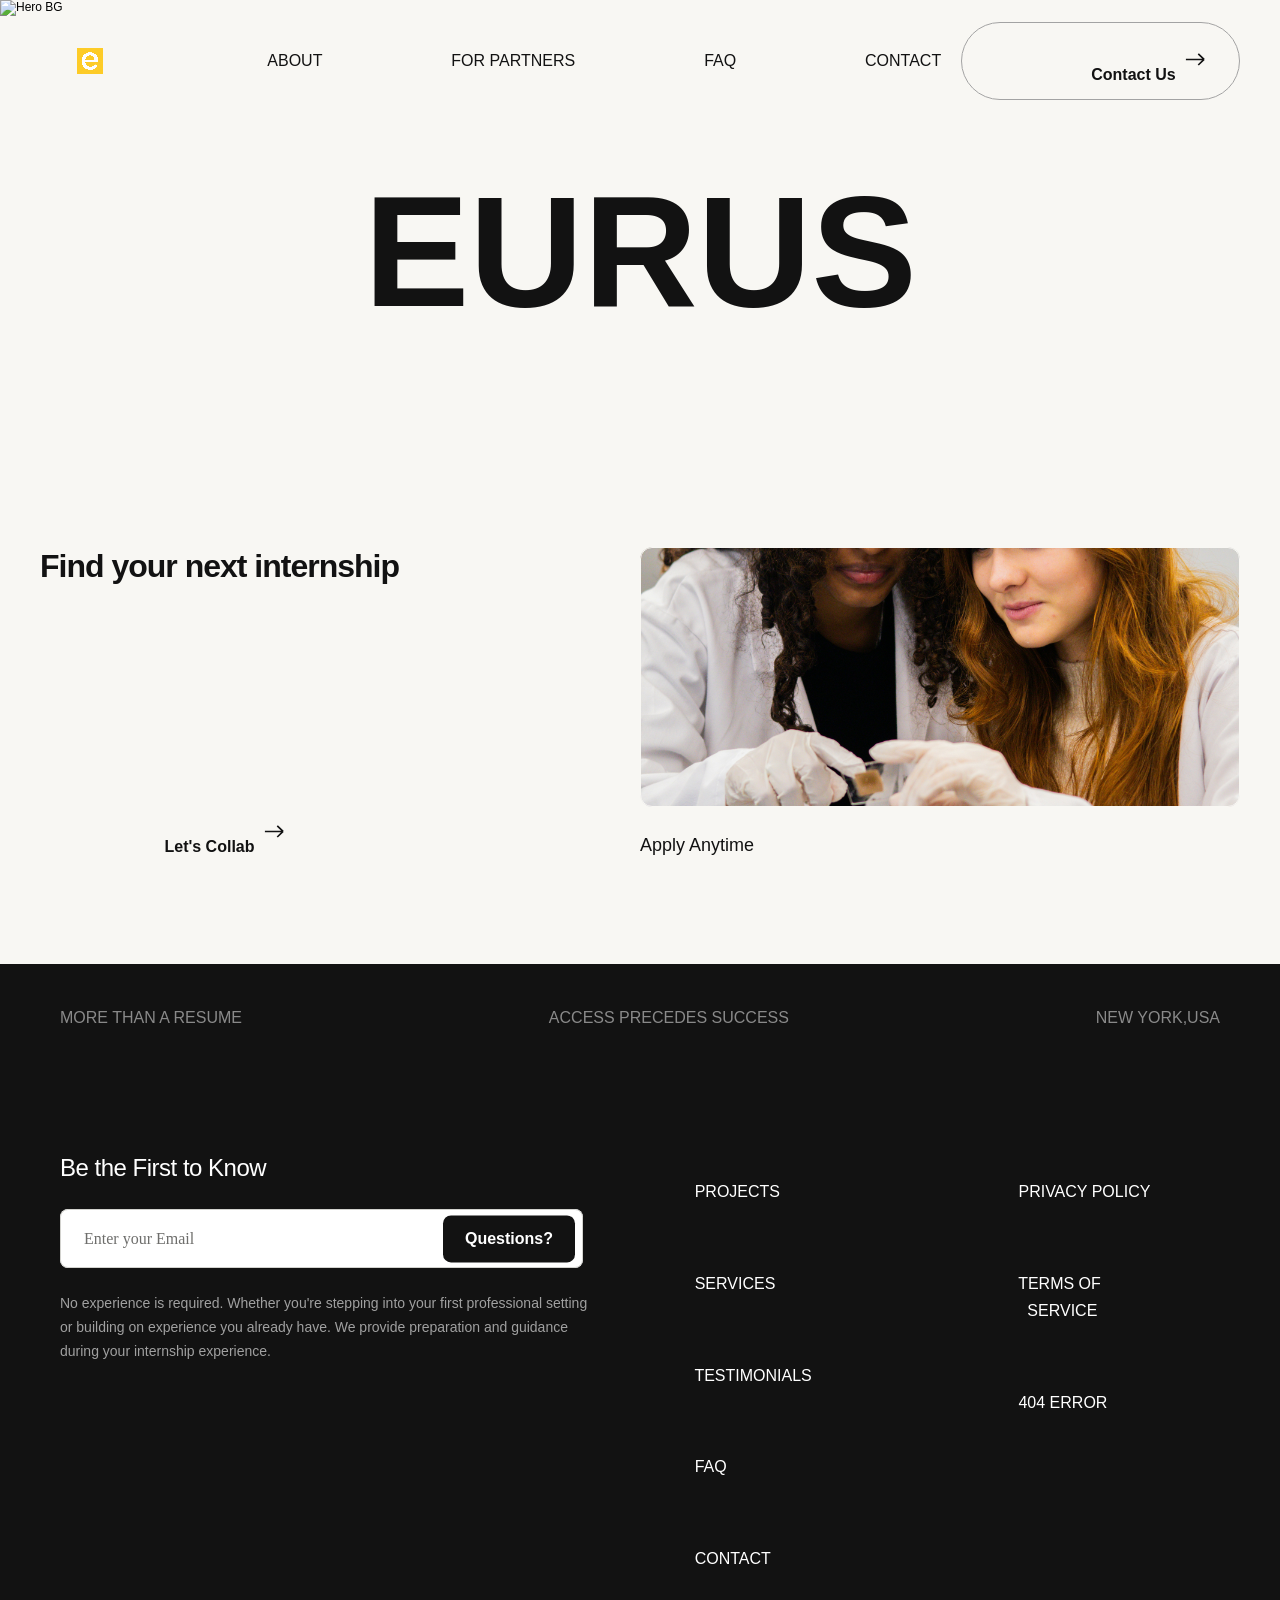
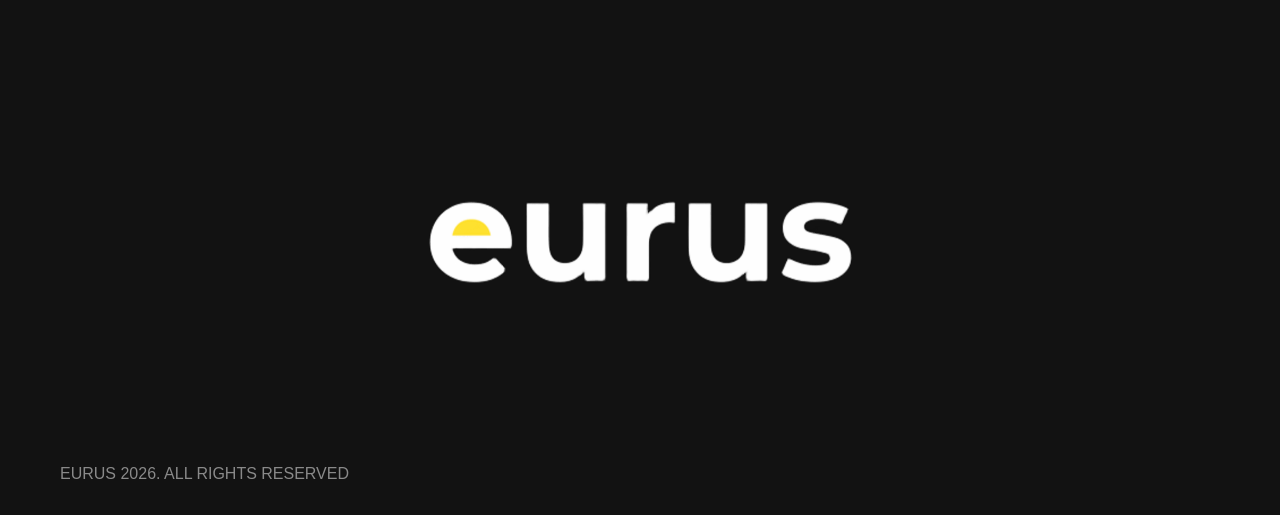
==== index.html @ 093e5a5f "dude...what is going on with my site" ====
﻿<!DOCTYPE html>
<!-- saved from url=(0030)https://creovo.framer.website/ -->
<html lang="en" data-redirect-timezone="1" dir="ltr" class="lenis">

<head>
  <meta http-equiv="Content-Type" content="text/html; charset=UTF-8">
  <style>
    [data-framer-name="Remove Button"] {
      display: none !important
    }

    html,
    body,
    #main {
      background: #fdcb26 !important
    }
  </style>



  <script>try { if (localStorage.get("__framer_force_showing_editorbar_since")) { const n = document.createElement("link"); n.rel = "modulepreload"; n.href = "https://framer.com/edit/init.mjs"; document.head.appendChild(n) } } catch (e) { }</script>
  <!-- Start of headStart -->
  <script>document.addEventListener("DOMContentLoaded", function () { document.title = "EURUS | Access Precedes Success"; var update = function () { var title = document.querySelector("h1.framer-styles-preset-qx5v1y"); if (title && title.textContent !== "EURUS") title.textContent = "EURUS"; var heroTag = document.querySelector('[data-framer-name="Title and Tag"] p.framer-styles-preset-1ex6rr3'); if (heroTag) heroTag.parentElement.style.display = "none"; var subtitle = document.querySelector("h3.framer-styles-preset-bgnhww"); if (subtitle && subtitle.textContent !== "Find your next internship") subtitle.textContent = "Find your next internship"; var logo = document.querySelector('[data-framer-name="Logo Wrapper"] [data-framer-name="Logo"]'); if (logo) { logo.setAttribute("aria-label", "EURUS | Access Precedes Success"); logo.setAttribute("title", "EURUS | Access Precedes Success"); if (logo.querySelector("svg")) logo.innerHTML = '<img src="./e_logo.PNG" alt="EURUS" style="width:100%;height:100%;object-fit:contain;display:block">' } }; update(); new MutationObserver(update).observe(document.body, { childList: true, subtree: true, characterData: true }) })</script>

  <!-- End of headStart -->
  <meta name="viewport" content="width=device-width">
  <meta name="generator" content="Framer f36d8c8">
  <title>EURUS | Access Precedes Success</title>
  <meta name="description" content="EURUS | Access Precedes Success â€” Find your next internship.">
  <meta name="framer-search-index"
    content="https://framerusercontent.com/sites/1U0wzajwRyYbfwO1SLjyRi/searchIndex-tGl7gM4eIyh0.json">
  <meta name="framer-search-index-fallback"
    content="https://framerusercontent.com/sites/1U0wzajwRyYbfwO1SLjyRi/searchIndex-RjdwSQDmpslj.json">
  <link rel="icon" type="image/png" href="./e_logo.PNG">
  <link rel="apple-touch-icon" href="./e_logo.PNG">
  <link rel="canonical" href="https://eurus.world/">
  <meta property="og:url" content="https://eurus.world/">
  <meta property="og:site_name" content="EURUS">
  <meta property="og:type" content="website">
  <meta property="og:title" content="EURUS | Access Precedes Success">
  <meta property="og:description"
    content="Find your next internship. EURUS connects ambitious students with the opportunities that launch their careers.">
  <meta property="og:image" content="https://eurus.world/e_logo.PNG">
  <meta property="og:image:alt" content="EURUS logo">
  <meta name="twitter:card" content="summary_large_image">
  <meta name="twitter:title" content="EURUS | Access Precedes Success">
  <meta name="twitter:description"
    content="Find your next internship. EURUS connects ambitious students with the opportunities that launch their careers.">
  <meta name="twitter:image" content="https://eurus.world/e_logo.PNG">

  <style data-framer-font-css="">
    /* cyrillic */
    @font-face {
      font-family: 'Geist';
      font-style: normal;
      font-weight: 400;
      font-display: swap;
      src: url(https://fonts.gstatic.com/s/geist/v4/gyByhwUxId8gMEwYGFWfOw.woff2) format('woff2');
      unicode-range: U+0301, U+0400-045F, U+0490-0491, U+04B0-04B1, U+2116;
    }

    /* latin-ext */
    @font-face {
      font-family: 'Geist';
      font-style: normal;
      font-weight: 400;
      font-display: swap;
      src: url(https://fonts.gstatic.com/s/geist/v4/gyByhwUxId8gMEwSGFWfOw.woff2) format('woff2');
      unicode-range: U+0100-02BA, U+02BD-02C5, U+02C7-02CC, U+02CE-02D7, U+02DD-02FF, U+0304, U+0308, U+0329, U+1D00-1DBF, U+1E00-1E9F, U+1EF2-1EFF, U+2020, U+20A0-20AB, U+20AD-20C0, U+2113, U+2C60-2C7F, U+A720-A7FF;
    }

    /* latin */
    @font-face {
      font-family: 'Geist';
      font-style: normal;
      font-weight: 400;
      font-display: swap;
      src: url(https://fonts.gstatic.com/s/geist/v4/gyByhwUxId8gMEwcGFU.woff2) format('woff2');
      unicode-range: U+0000-00FF, U+0131, U+0152-0153, U+02BB-02BC, U+02C6, U+02DA, U+02DC, U+0304, U+0308, U+0329, U+2000-206F, U+20AC, U+2122, U+2191, U+2193, U+2212, U+2215, U+FEFF, U+FFFD;
    }

    /* cyrillic */
    @font-face {
      font-family: 'Geist';
      font-style: normal;
      font-weight: 700;
      font-display: swap;
      src: url(https://fonts.gstatic.com/s/geist/v4/gyByhwUxId8gMEwYGFWfOw.woff2) format('woff2');
      unicode-range: U+0301, U+0400-045F, U+0490-0491, U+04B0-04B1, U+2116;
    }

    /* latin-ext */
    @font-face {
      font-family: 'Geist';
      font-style: normal;
      font-weight: 700;
      font-display: swap;
      src: url(https://fonts.gstatic.com/s/geist/v4/gyByhwUxId8gMEwSGFWfOw.woff2) format('woff2');
      unicode-range: U+0100-02BA, U+02BD-02C5, U+02C7-02CC, U+02CE-02D7, U+02DD-02FF, U+0304, U+0308, U+0329, U+1D00-1DBF, U+1E00-1E9F, U+1EF2-1EFF, U+2020, U+20A0-20AB, U+20AD-20C0, U+2113, U+2C60-2C7F, U+A720-A7FF;
    }

    /* latin */
    @font-face {
      font-family: 'Geist';
      font-style: normal;
      font-weight: 700;
      font-display: swap;
      src: url(https://fonts.gstatic.com/s/geist/v4/gyByhwUxId8gMEwcGFU.woff2) format('woff2');
      unicode-range: U+0000-00FF, U+0131, U+0152-0153, U+02BB-02BC, U+02C6, U+02DA, U+02DC, U+0304, U+0308, U+0329, U+2000-206F, U+20AC, U+2122, U+2191, U+2193, U+2212, U+2215, U+FEFF, U+FFFD;
    }

    /* cyrillic-ext */
    @font-face {
      font-family: 'Inter Tight';
      font-style: italic;
      font-weight: 400;
      font-display: swap;
      src: url(https://fonts.gstatic.com/s/intertight/v9/NGSyv5HMAFg6IuGlBNMjxLsCwadkRFe9.woff2) format('woff2');
      unicode-range: U+0460-052F, U+1C80-1C8A, U+20B4, U+2DE0-2DFF, U+A640-A69F, U+FE2E-FE2F;
    }

    /* cyrillic */
    @font-face {
      font-family: 'Inter Tight';
      font-style: italic;
      font-weight: 400;
      font-display: swap;
      src: url(https://fonts.gstatic.com/s/intertight/v9/NGSyv5HMAFg6IuGlBNMjxLsCwa5kRFe9.woff2) format('woff2');
      unicode-range: U+0301, U+0400-045F, U+0490-0491, U+04B0-04B1, U+2116;
    }

    /* greek-ext */
    @font-face {
      font-family: 'Inter Tight';
      font-style: italic;
      font-weight: 400;
      font-display: swap;
      src: url(https://fonts.gstatic.com/s/intertight/v9/NGSyv5HMAFg6IuGlBNMjxLsCwaZkRFe9.woff2) format('woff2');
      unicode-range: U+1F00-1FFF;
    }

    /* greek */
    @font-face {
      font-family: 'Inter Tight';
      font-style: italic;
      font-weight: 400;
      font-display: swap;
      src: url(https://fonts.gstatic.com/s/intertight/v9/NGSyv5HMAFg6IuGlBNMjxLsCwalkRFe9.woff2) format('woff2');
      unicode-range: U+0370-0377, U+037A-037F, U+0384-038A, U+038C, U+038E-03A1, U+03A3-03FF;
    }

    /* vietnamese */
    @font-face {
      font-family: 'Inter Tight';
      font-style: italic;
      font-weight: 400;
      font-display: swap;
      src: url(https://fonts.gstatic.com/s/intertight/v9/NGSyv5HMAFg6IuGlBNMjxLsCwaVkRFe9.woff2) format('woff2');
      unicode-range: U+0102-0103, U+0110-0111, U+0128-0129, U+0168-0169, U+01A0-01A1, U+01AF-01B0, U+0300-0301, U+0303-0304, U+0308-0309, U+0323, U+0329, U+1EA0-1EF9, U+20AB;
    }

    /* latin-ext */
    @font-face {
      font-family: 'Inter Tight';
      font-style: italic;
      font-weight: 400;
      font-display: swap;
      src: url(https://fonts.gstatic.com/s/intertight/v9/NGSyv5HMAFg6IuGlBNMjxLsCwaRkRFe9.woff2) format('woff2');
      unicode-range: U+0100-02BA, U+02BD-02C5, U+02C7-02CC, U+02CE-02D7, U+02DD-02FF, U+0304, U+0308, U+0329, U+1D00-1DBF, U+1E00-1E9F, U+1EF2-1EFF, U+2020, U+20A0-20AB, U+20AD-20C0, U+2113, U+2C60-2C7F, U+A720-A7FF;
    }

    /* latin */
    @font-face {
      font-family: 'Inter Tight';
      font-style: italic;
      font-weight: 400;
      font-display: swap;
      src: url(https://fonts.gstatic.com/s/intertight/v9/NGSyv5HMAFg6IuGlBNMjxLsCwapkRA.woff2) format('woff2');
      unicode-range: U+0000-00FF, U+0131, U+0152-0153, U+02BB-02BC, U+02C6, U+02DA, U+02DC, U+0304, U+0308, U+0329, U+2000-206F, U+20AC, U+2122, U+2191, U+2193, U+2212, U+2215, U+FEFF, U+FFFD;
    }

    /* cyrillic-ext */
    @font-face {
      font-family: 'Inter Tight';
      font-style: italic;
      font-weight: 500;
      font-display: swap;
      src: url(https://fonts.gstatic.com/s/intertight/v9/NGSyv5HMAFg6IuGlBNMjxLsCwadkRFe9.woff2) format('woff2');
      unicode-range: U+0460-052F, U+1C80-1C8A, U+20B4, U+2DE0-2DFF, U+A640-A69F, U+FE2E-FE2F;
    }

    /* cyrillic */
    @font-face {
      font-family: 'Inter Tight';
      font-style: italic;
      font-weight: 500;
      font-display: swap;
      src: url(https://fonts.gstatic.com/s/intertight/v9/NGSyv5HMAFg6IuGlBNMjxLsCwa5kRFe9.woff2) format('woff2');
      unicode-range: U+0301, U+0400-045F, U+0490-0491, U+04B0-04B1, U+2116;
    }

    /* greek-ext */
    @font-face {
      font-family: 'Inter Tight';
      font-style: italic;
      font-weight: 500;
      font-display: swap;
      src: url(https://fonts.gstatic.com/s/intertight/v9/NGSyv5HMAFg6IuGlBNMjxLsCwaZkRFe9.woff2) format('woff2');
      unicode-range: U+1F00-1FFF;
    }

    /* greek */
    @font-face {
      font-family: 'Inter Tight';
      font-style: italic;
      font-weight: 500;
      font-display: swap;
      src: url(https://fonts.gstatic.com/s/intertight/v9/NGSyv5HMAFg6IuGlBNMjxLsCwalkRFe9.woff2) format('woff2');
      unicode-range: U+0370-0377, U+037A-037F, U+0384-038A, U+038C, U+038E-03A1, U+03A3-03FF;
    }

    /* vietnamese */
    @font-face {
      font-family: 'Inter Tight';
      font-style: italic;
      font-weight: 500;
      font-display: swap;
      src: url(https://fonts.gstatic.com/s/intertight/v9/NGSyv5HMAFg6IuGlBNMjxLsCwaVkRFe9.woff2) format('woff2');
      unicode-range: U+0102-0103, U+0110-0111, U+0128-0129, U+0168-0169, U+01A0-01A1, U+01AF-01B0, U+0300-0301, U+0303-0304, U+0308-0309, U+0323, U+0329, U+1EA0-1EF9, U+20AB;
    }

    /* latin-ext */
    @font-face {
      font-family: 'Inter Tight';
      font-style: italic;
      font-weight: 500;
      font-display: swap;
      src: url(https://fonts.gstatic.com/s/intertight/v9/NGSyv5HMAFg6IuGlBNMjxLsCwaRkRFe9.woff2) format('woff2');
      unicode-range: U+0100-02BA, U+02BD-02C5, U+02C7-02CC, U+02CE-02D7, U+02DD-02FF, U+0304, U+0308, U+0329, U+1D00-1DBF, U+1E00-1E9F, U+1EF2-1EFF, U+2020, U+20A0-20AB, U+20AD-20C0, U+2113, U+2C60-2C7F, U+A720-A7FF;
    }

    /* latin */
    @font-face {
      font-family: 'Inter Tight';
      font-style: italic;
      font-weight: 500;
      font-display: swap;
      src: url(https://fonts.gstatic.com/s/intertight/v9/NGSyv5HMAFg6IuGlBNMjxLsCwapkRA.woff2) format('woff2');
      unicode-range: U+0000-00FF, U+0131, U+0152-0153, U+02BB-02BC, U+02C6, U+02DA, U+02DC, U+0304, U+0308, U+0329, U+2000-206F, U+20AC, U+2122, U+2191, U+2193, U+2212, U+2215, U+FEFF, U+FFFD;
    }

    /* cyrillic-ext */
    @font-face {
      font-family: 'Inter Tight';
      font-style: italic;
      font-weight: 600;
      font-display: swap;
      src: url(https://fonts.gstatic.com/s/intertight/v9/NGSyv5HMAFg6IuGlBNMjxLsCwadkRFe9.woff2) format('woff2');
      unicode-range: U+0460-052F, U+1C80-1C8A, U+20B4, U+2DE0-2DFF, U+A640-A69F, U+FE2E-FE2F;
    }

    /* cyrillic */
    @font-face {
      font-family: 'Inter Tight';
      font-style: italic;
      font-weight: 600;
      font-display: swap;
      src: url(https://fonts.gstatic.com/s/intertight/v9/NGSyv5HMAFg6IuGlBNMjxLsCwa5kRFe9.woff2) format('woff2');
      unicode-range: U+0301, U+0400-045F, U+0490-0491, U+04B0-04B1, U+2116;
    }

    /* greek-ext */
    @font-face {
      font-family: 'Inter Tight';
      font-style: italic;
      font-weight: 600;
      font-display: swap;
      src: url(https://fonts.gstatic.com/s/intertight/v9/NGSyv5HMAFg6IuGlBNMjxLsCwaZkRFe9.woff2) format('woff2');
      unicode-range: U+1F00-1FFF;
    }

    /* greek */
    @font-face {
      font-family: 'Inter Tight';
      font-style: italic;
      font-weight: 600;
      font-display: swap;
      src: url(https://fonts.gstatic.com/s/intertight/v9/NGSyv5HMAFg6IuGlBNMjxLsCwalkRFe9.woff2) format('woff2');
      unicode-range: U+0370-0377, U+037A-037F, U+0384-038A, U+038C, U+038E-03A1, U+03A3-03FF;
    }

    /* vietnamese */
    @font-face {
      font-family: 'Inter Tight';
      font-style: italic;
      font-weight: 600;
      font-display: swap;
      src: url(https://fonts.gstatic.com/s/intertight/v9/NGSyv5HMAFg6IuGlBNMjxLsCwaVkRFe9.woff2) format('woff2');
      unicode-range: U+0102-0103, U+0110-0111, U+0128-0129, U+0168-0169, U+01A0-01A1, U+01AF-01B0, U+0300-0301, U+0303-0304, U+0308-0309, U+0323, U+0329, U+1EA0-1EF9, U+20AB;
    }

    /* latin-ext */
    @font-face {
      font-family: 'Inter Tight';
      font-style: italic;
      font-weight: 600;
      font-display: swap;
      src: url(https://fonts.gstatic.com/s/intertight/v9/NGSyv5HMAFg6IuGlBNMjxLsCwaRkRFe9.woff2) format('woff2');
      unicode-range: U+0100-02BA, U+02BD-02C5, U+02C7-02CC, U+02CE-02D7, U+02DD-02FF, U+0304, U+0308, U+0329, U+1D00-1DBF, U+1E00-1E9F, U+1EF2-1EFF, U+2020, U+20A0-20AB, U+20AD-20C0, U+2113, U+2C60-2C7F, U+A720-A7FF;
    }

    /* latin */
    @font-face {
      font-family: 'Inter Tight';
      font-style: italic;
      font-weight: 600;
      font-display: swap;
      src: url(https://fonts.gstatic.com/s/intertight/v9/NGSyv5HMAFg6IuGlBNMjxLsCwapkRA.woff2) format('woff2');
      unicode-range: U+0000-00FF, U+0131, U+0152-0153, U+02BB-02BC, U+02C6, U+02DA, U+02DC, U+0304, U+0308, U+0329, U+2000-206F, U+20AC, U+2122, U+2191, U+2193, U+2212, U+2215, U+FEFF, U+FFFD;
    }

    /* cyrillic-ext */
    @font-face {
      font-family: 'Inter Tight';
      font-style: italic;
      font-weight: 700;
      font-display: swap;
      src: url(https://fonts.gstatic.com/s/intertight/v9/NGSyv5HMAFg6IuGlBNMjxLsCwadkRFe9.woff2) format('woff2');
      unicode-range: U+0460-052F, U+1C80-1C8A, U+20B4, U+2DE0-2DFF, U+A640-A69F, U+FE2E-FE2F;
    }

    /* cyrillic */
    @font-face {
      font-family: 'Inter Tight';
      font-style: italic;
      font-weight: 700;
      font-display: swap;
      src: url(https://fonts.gstatic.com/s/intertight/v9/NGSyv5HMAFg6IuGlBNMjxLsCwa5kRFe9.woff2) format('woff2');
      unicode-range: U+0301, U+0400-045F, U+0490-0491, U+04B0-04B1, U+2116;
    }

    /* greek-ext */
    @font-face {
      font-family: 'Inter Tight';
      font-style: italic;
      font-weight: 700;
      font-display: swap;
      src: url(https://fonts.gstatic.com/s/intertight/v9/NGSyv5HMAFg6IuGlBNMjxLsCwaZkRFe9.woff2) format('woff2');
      unicode-range: U+1F00-1FFF;
    }

    /* greek */
    @font-face {
      font-family: 'Inter Tight';
      font-style: italic;
      font-weight: 700;
      font-display: swap;
      src: url(https://fonts.gstatic.com/s/intertight/v9/NGSyv5HMAFg6IuGlBNMjxLsCwalkRFe9.woff2) format('woff2');
      unicode-range: U+0370-0377, U+037A-037F, U+0384-038A, U+038C, U+038E-03A1, U+03A3-03FF;
    }

    /* vietnamese */
    @font-face {
      font-family: 'Inter Tight';
      font-style: italic;
      font-weight: 700;
      font-display: swap;
      src: url(https://fonts.gstatic.com/s/intertight/v9/NGSyv5HMAFg6IuGlBNMjxLsCwaVkRFe9.woff2) format('woff2');
      unicode-range: U+0102-0103, U+0110-0111, U+0128-0129, U+0168-0169, U+01A0-01A1, U+01AF-01B0, U+0300-0301, U+0303-0304, U+0308-0309, U+0323, U+0329, U+1EA0-1EF9, U+20AB;
    }

    /* latin-ext */
    @font-face {
      font-family: 'Inter Tight';
      font-style: italic;
      font-weight: 700;
      font-display: swap;
      src: url(https://fonts.gstatic.com/s/intertight/v9/NGSyv5HMAFg6IuGlBNMjxLsCwaRkRFe9.woff2) format('woff2');
      unicode-range: U+0100-02BA, U+02BD-02C5, U+02C7-02CC, U+02CE-02D7, U+02DD-02FF, U+0304, U+0308, U+0329, U+1D00-1DBF, U+1E00-1E9F, U+1EF2-1EFF, U+2020, U+20A0-20AB, U+20AD-20C0, U+2113, U+2C60-2C7F, U+A720-A7FF;
    }

    /* latin */
    @font-face {
      font-family: 'Inter Tight';
      font-style: italic;
      font-weight: 700;
      font-display: swap;
      src: url(https://fonts.gstatic.com/s/intertight/v9/NGSyv5HMAFg6IuGlBNMjxLsCwapkRA.woff2) format('woff2');
      unicode-range: U+0000-00FF, U+0131, U+0152-0153, U+02BB-02BC, U+02C6, U+02DA, U+02DC, U+0304, U+0308, U+0329, U+2000-206F, U+20AC, U+2122, U+2191, U+2193, U+2212, U+2215, U+FEFF, U+FFFD;
    }

    /* cyrillic-ext */
    @font-face {
      font-family: 'Inter Tight';
      font-style: normal;
      font-weight: 400;
      font-display: swap;
      src: url(https://fonts.gstatic.com/s/intertight/v9/NGSwv5HMAFg6IuGlBNMjxLsK8ah8QA.woff2) format('woff2');
      unicode-range: U+0460-052F, U+1C80-1C8A, U+20B4, U+2DE0-2DFF, U+A640-A69F, U+FE2E-FE2F;
    }

    /* cyrillic */
    @font-face {
      font-family: 'Inter Tight';
      font-style: normal;
      font-weight: 400;
      font-display: swap;
      src: url(https://fonts.gstatic.com/s/intertight/v9/NGSwv5HMAFg6IuGlBNMjxLsD8ah8QA.woff2) format('woff2');
      unicode-range: U+0301, U+0400-045F, U+0490-0491, U+04B0-04B1, U+2116;
    }

    /* greek-ext */
    @font-face {
      font-family: 'Inter Tight';
      font-style: normal;
      font-weight: 400;
      font-display: swap;
      src: url(https://fonts.gstatic.com/s/intertight/v9/NGSwv5HMAFg6IuGlBNMjxLsL8ah8QA.woff2) format('woff2');
      unicode-range: U+1F00-1FFF;
    }

    /* greek */
    @font-face {
      font-family: 'Inter Tight';
      font-style: normal;
      font-weight: 400;
      font-display: swap;
      src: url(https://fonts.gstatic.com/s/intertight/v9/NGSwv5HMAFg6IuGlBNMjxLsE8ah8QA.woff2) format('woff2');
      unicode-range: U+0370-0377, U+037A-037F, U+0384-038A, U+038C, U+038E-03A1, U+03A3-03FF;
    }

    /* vietnamese */
    @font-face {
      font-family: 'Inter Tight';
      font-style: normal;
      font-weight: 400;
      font-display: swap;
      src: url(https://fonts.gstatic.com/s/intertight/v9/NGSwv5HMAFg6IuGlBNMjxLsI8ah8QA.woff2) format('woff2');
      unicode-range: U+0102-0103, U+0110-0111, U+0128-0129, U+0168-0169, U+01A0-01A1, U+01AF-01B0, U+0300-0301, U+0303-0304, U+0308-0309, U+0323, U+0329, U+1EA0-1EF9, U+20AB;
    }

    /* latin-ext */
    @font-face {
      font-family: 'Inter Tight';
      font-style: normal;
      font-weight: 400;
      font-display: swap;
      src: url(https://fonts.gstatic.com/s/intertight/v9/NGSwv5HMAFg6IuGlBNMjxLsJ8ah8QA.woff2) format('woff2');
      unicode-range: U+0100-02BA, U+02BD-02C5, U+02C7-02CC, U+02CE-02D7, U+02DD-02FF, U+0304, U+0308, U+0329, U+1D00-1DBF, U+1E00-1E9F, U+1EF2-1EFF, U+2020, U+20A0-20AB, U+20AD-20C0, U+2113, U+2C60-2C7F, U+A720-A7FF;
    }

    /* latin */
    @font-face {
      font-family: 'Inter Tight';
      font-style: normal;
      font-weight: 400;
      font-display: swap;
      src: url(https://fonts.gstatic.com/s/intertight/v9/NGSwv5HMAFg6IuGlBNMjxLsH8ag.woff2) format('woff2');
      unicode-range: U+0000-00FF, U+0131, U+0152-0153, U+02BB-02BC, U+02C6, U+02DA, U+02DC, U+0304, U+0308, U+0329, U+2000-206F, U+20AC, U+2122, U+2191, U+2193, U+2212, U+2215, U+FEFF, U+FFFD;
    }

    /* cyrillic-ext */
    @font-face {
      font-family: 'Inter Tight';
      font-style: normal;
      font-weight: 500;
      font-display: swap;
      src: url(https://fonts.gstatic.com/s/intertight/v9/NGSwv5HMAFg6IuGlBNMjxLsK8ah8QA.woff2) format('woff2');
      unicode-range: U+0460-052F, U+1C80-1C8A, U+20B4, U+2DE0-2DFF, U+A640-A69F, U+FE2E-FE2F;
    }

    /* cyrillic */
    @font-face {
      font-family: 'Inter Tight';
      font-style: normal;
      font-weight: 500;
      font-display: swap;
      src: url(https://fonts.gstatic.com/s/intertight/v9/NGSwv5HMAFg6IuGlBNMjxLsD8ah8QA.woff2) format('woff2');
      unicode-range: U+0301, U+0400-045F, U+0490-0491, U+04B0-04B1, U+2116;
    }

    /* greek-ext */
    @font-face {
      font-family: 'Inter Tight';
      font-style: normal;
      font-weight: 500;
      font-display: swap;
      src: url(https://fonts.gstatic.com/s/intertight/v9/NGSwv5HMAFg6IuGlBNMjxLsL8ah8QA.woff2) format('woff2');
      unicode-range: U+1F00-1FFF;
    }

    /* greek */
    @font-face {
      font-family: 'Inter Tight';
      font-style: normal;
      font-weight: 500;
      font-display: swap;
      src: url(https://fonts.gstatic.com/s/intertight/v9/NGSwv5HMAFg6IuGlBNMjxLsE8ah8QA.woff2) format('woff2');
      unicode-range: U+0370-0377, U+037A-037F, U+0384-038A, U+038C, U+038E-03A1, U+03A3-03FF;
    }

    /* vietnamese */
    @font-face {
      font-family: 'Inter Tight';
      font-style: normal;
      font-weight: 500;
      font-display: swap;
      src: url(https://fonts.gstatic.com/s/intertight/v9/NGSwv5HMAFg6IuGlBNMjxLsI8ah8QA.woff2) format('woff2');
      unicode-range: U+0102-0103, U+0110-0111, U+0128-0129, U+0168-0169, U+01A0-01A1, U+01AF-01B0, U+0300-0301, U+0303-0304, U+0308-0309, U+0323, U+0329, U+1EA0-1EF9, U+20AB;
    }

    /* latin-ext */
    @font-face {
      font-family: 'Inter Tight';
      font-style: normal;
      font-weight: 500;
      font-display: swap;
      src: url(https://fonts.gstatic.com/s/intertight/v9/NGSwv5HMAFg6IuGlBNMjxLsJ8ah8QA.woff2) format('woff2');
      unicode-range: U+0100-02BA, U+02BD-02C5, U+02C7-02CC, U+02CE-02D7, U+02DD-02FF, U+0304, U+0308, U+0329, U+1D00-1DBF, U+1E00-1E9F, U+1EF2-1EFF, U+2020, U+20A0-20AB, U+20AD-20C0, U+2113, U+2C60-2C7F, U+A720-A7FF;
    }

    /* latin */
    @font-face {
      font-family: 'Inter Tight';
      font-style: normal;
      font-weight: 500;
      font-display: swap;
      src: url(https://fonts.gstatic.com/s/intertight/v9/NGSwv5HMAFg6IuGlBNMjxLsH8ag.woff2) format('woff2');
      unicode-range: U+0000-00FF, U+0131, U+0152-0153, U+02BB-02BC, U+02C6, U+02DA, U+02DC, U+0304, U+0308, U+0329, U+2000-206F, U+20AC, U+2122, U+2191, U+2193, U+2212, U+2215, U+FEFF, U+FFFD;
    }

    /* cyrillic-ext */
    @font-face {
      font-family: 'Inter Tight';
      font-style: normal;
      font-weight: 600;
      font-display: swap;
      src: url(https://fonts.gstatic.com/s/intertight/v9/NGSwv5HMAFg6IuGlBNMjxLsK8ah8QA.woff2) format('woff2');
      unicode-range: U+0460-052F, U+1C80-1C8A, U+20B4, U+2DE0-2DFF, U+A640-A69F, U+FE2E-FE2F;
    }

    /* cyrillic */
    @font-face {
      font-family: 'Inter Tight';
      font-style: normal;
      font-weight: 600;
      font-display: swap;
      src: url(https://fonts.gstatic.com/s/intertight/v9/NGSwv5HMAFg6IuGlBNMjxLsD8ah8QA.woff2) format('woff2');
      unicode-range: U+0301, U+0400-045F, U+0490-0491, U+04B0-04B1, U+2116;
    }

    /* greek-ext */
    @font-face {
      font-family: 'Inter Tight';
      font-style: normal;
      font-weight: 600;
      font-display: swap;
      src: url(https://fonts.gstatic.com/s/intertight/v9/NGSwv5HMAFg6IuGlBNMjxLsL8ah8QA.woff2) format('woff2');
      unicode-range: U+1F00-1FFF;
    }

    /* greek */
    @font-face {
      font-family: 'Inter Tight';
      font-style: normal;
      font-weight: 600;
      font-display: swap;
      src: url(https://fonts.gstatic.com/s/intertight/v9/NGSwv5HMAFg6IuGlBNMjxLsE8ah8QA.woff2) format('woff2');
      unicode-range: U+0370-0377, U+037A-037F, U+0384-038A, U+038C, U+038E-03A1, U+03A3-03FF;
    }

    /* vietnamese */
    @font-face {
      font-family: 'Inter Tight';
      font-style: normal;
      font-weight: 600;
      font-display: swap;
      src: url(https://fonts.gstatic.com/s/intertight/v9/NGSwv5HMAFg6IuGlBNMjxLsI8ah8QA.woff2) format('woff2');
      unicode-range: U+0102-0103, U+0110-0111, U+0128-0129, U+0168-0169, U+01A0-01A1, U+01AF-01B0, U+0300-0301, U+0303-0304, U+0308-0309, U+0323, U+0329, U+1EA0-1EF9, U+20AB;
    }

    /* latin-ext */
    @font-face {
      font-family: 'Inter Tight';
      font-style: normal;
      font-weight: 600;
      font-display: swap;
      src: url(https://fonts.gstatic.com/s/intertight/v9/NGSwv5HMAFg6IuGlBNMjxLsJ8ah8QA.woff2) format('woff2');
      unicode-range: U+0100-02BA, U+02BD-02C5, U+02C7-02CC, U+02CE-02D7, U+02DD-02FF, U+0304, U+0308, U+0329, U+1D00-1DBF, U+1E00-1E9F, U+1EF2-1EFF, U+2020, U+20A0-20AB, U+20AD-20C0, U+2113, U+2C60-2C7F, U+A720-A7FF;
    }

    /* latin */
    @font-face {
      font-family: 'Inter Tight';
      font-style: normal;
      font-weight: 600;
      font-display: swap;
      src: url(https://fonts.gstatic.com/s/intertight/v9/NGSwv5HMAFg6IuGlBNMjxLsH8ag.woff2) format('woff2');
      unicode-range: U+0000-00FF, U+0131, U+0152-0153, U+02BB-02BC, U+02C6, U+02DA, U+02DC, U+0304, U+0308, U+0329, U+2000-206F, U+20AC, U+2122, U+2191, U+2193, U+2212, U+2215, U+FEFF, U+FFFD;
    }

    /* cyrillic-ext */
    @font-face {
      font-family: 'Inter Tight';
      font-style: normal;
      font-weight: 700;
      font-display: swap;
      src: url(https://fonts.gstatic.com/s/intertight/v9/NGSwv5HMAFg6IuGlBNMjxLsK8ah8QA.woff2) format('woff2');
      unicode-range: U+0460-052F, U+1C80-1C8A, U+20B4, U+2DE0-2DFF, U+A640-A69F, U+FE2E-FE2F;
    }

    /* cyrillic */
    @font-face {
      font-family: 'Inter Tight';
      font-style: normal;
      font-weight: 700;
      font-display: swap;
      src: url(https://fonts.gstatic.com/s/intertight/v9/NGSwv5HMAFg6IuGlBNMjxLsD8ah8QA.woff2) format('woff2');
      unicode-range: U+0301, U+0400-045F, U+0490-0491, U+04B0-04B1, U+2116;
    }

    /* greek-ext */
    @font-face {
      font-family: 'Inter Tight';
      font-style: normal;
      font-weight: 700;
      font-display: swap;
      src: url(https://fonts.gstatic.com/s/intertight/v9/NGSwv5HMAFg6IuGlBNMjxLsL8ah8QA.woff2) format('woff2');
      unicode-range: U+1F00-1FFF;
    }

    /* greek */
    @font-face {
      font-family: 'Inter Tight';
      font-style: normal;
      font-weight: 700;
      font-display: swap;
      src: url(https://fonts.gstatic.com/s/intertight/v9/NGSwv5HMAFg6IuGlBNMjxLsE8ah8QA.woff2) format('woff2');
      unicode-range: U+0370-0377, U+037A-037F, U+0384-038A, U+038C, U+038E-03A1, U+03A3-03FF;
    }

    /* vietnamese */
    @font-face {
      font-family: 'Inter Tight';
      font-style: normal;
      font-weight: 700;
      font-display: swap;
      src: url(https://fonts.gstatic.com/s/intertight/v9/NGSwv5HMAFg6IuGlBNMjxLsI8ah8QA.woff2) format('woff2');
      unicode-range: U+0102-0103, U+0110-0111, U+0128-0129, U+0168-0169, U+01A0-01A1, U+01AF-01B0, U+0300-0301, U+0303-0304, U+0308-0309, U+0323, U+0329, U+1EA0-1EF9, U+20AB;
    }

    /* latin-ext */
    @font-face {
      font-family: 'Inter Tight';
      font-style: normal;
      font-weight: 700;
      font-display: swap;
      src: url(https://fonts.gstatic.com/s/intertight/v9/NGSwv5HMAFg6IuGlBNMjxLsJ8ah8QA.woff2) format('woff2');
      unicode-range: U+0100-02BA, U+02BD-02C5, U+02C7-02CC, U+02CE-02D7, U+02DD-02FF, U+0304, U+0308, U+0329, U+1D00-1DBF, U+1E00-1E9F, U+1EF2-1EFF, U+2020, U+20A0-20AB, U+20AD-20C0, U+2113, U+2C60-2C7F, U+A720-A7FF;
    }

    /* latin */
    @font-face {
      font-family: 'Inter Tight';
      font-style: normal;
      font-weight: 700;
      font-display: swap;
      src: url(https://fonts.gstatic.com/s/intertight/v9/NGSwv5HMAFg6IuGlBNMjxLsH8ag.woff2) format('woff2');
      unicode-range: U+0000-00FF, U+0131, U+0152-0153, U+02BB-02BC, U+02C6, U+02DA, U+02DC, U+0304, U+0308, U+0329, U+2000-206F, U+20AC, U+2122, U+2191, U+2193, U+2212, U+2215, U+FEFF, U+FFFD;
    }

    /* cyrillic-ext */
    @font-face {
      font-family: 'Inter Tight';
      font-style: italic;
      font-weight: 900;
      src: url(https://fonts.gstatic.com/s/intertight/v9/NGShv5HMAFg6IuGlBNMjxLsC66ZMtb8hyW62x0zrGB5diKskPg.woff2) format('woff2');
      unicode-range: U+0460-052F, U+1C80-1C8A, U+20B4, U+2DE0-2DFF, U+A640-A69F, U+FE2E-FE2F;
    }

    /* cyrillic */
    @font-face {
      font-family: 'Inter Tight';
      font-style: italic;
      font-weight: 900;
      src: url(https://fonts.gstatic.com/s/intertight/v9/NGShv5HMAFg6IuGlBNMjxLsC66ZMtb8hyW62x0zrGB5UiKskPg.woff2) format('woff2');
      unicode-range: U+0301, U+0400-045F, U+0490-0491, U+04B0-04B1, U+2116;
    }

    /* greek-ext */
    @font-face {
      font-family: 'Inter Tight';
      font-style: italic;
      font-weight: 900;
      src: url(https://fonts.gstatic.com/s/intertight/v9/NGShv5HMAFg6IuGlBNMjxLsC66ZMtb8hyW62x0zrGB5ciKskPg.woff2) format('woff2');
      unicode-range: U+1F00-1FFF;
    }

    /* greek */
    @font-face {
      font-family: 'Inter Tight';
      font-style: italic;
      font-weight: 900;
      src: url(https://fonts.gstatic.com/s/intertight/v9/NGShv5HMAFg6IuGlBNMjxLsC66ZMtb8hyW62x0zrGB5TiKskPg.woff2) format('woff2');
      unicode-range: U+0370-0377, U+037A-037F, U+0384-038A, U+038C, U+038E-03A1, U+03A3-03FF;
    }

    /* vietnamese */
    @font-face {
      font-family: 'Inter Tight';
      font-style: italic;
      font-weight: 900;
      src: url(https://fonts.gstatic.com/s/intertight/v9/NGShv5HMAFg6IuGlBNMjxLsC66ZMtb8hyW62x0zrGB5fiKskPg.woff2) format('woff2');
      unicode-range: U+0102-0103, U+0110-0111, U+0128-0129, U+0168-0169, U+01A0-01A1, U+01AF-01B0, U+0300-0301, U+0303-0304, U+0308-0309, U+0323, U+0329, U+1EA0-1EF9, U+20AB;
    }

    /* latin-ext */
    @font-face {
      font-family: 'Inter Tight';
      font-style: italic;
      font-weight: 900;
      src: url(https://fonts.gstatic.com/s/intertight/v9/NGShv5HMAFg6IuGlBNMjxLsC66ZMtb8hyW62x0zrGB5eiKskPg.woff2) format('woff2');
      unicode-range: U+0100-02BA, U+02BD-02C5, U+02C7-02CC, U+02CE-02D7, U+02DD-02FF, U+0304, U+0308, U+0329, U+1D00-1DBF, U+1E00-1E9F, U+1EF2-1EFF, U+2020, U+20A0-20AB, U+20AD-20C0, U+2113, U+2C60-2C7F, U+A720-A7FF;
    }

    /* latin */
    @font-face {
      font-family: 'Inter Tight';
      font-style: italic;
      font-weight: 900;
      src: url(https://fonts.gstatic.com/s/intertight/v9/NGShv5HMAFg6IuGlBNMjxLsC66ZMtb8hyW62x0zrGB5QiKs.woff2) format('woff2');
      unicode-range: U+0000-00FF, U+0131, U+0152-0153, U+02BB-02BC, U+02C6, U+02DA, U+02DC, U+0304, U+0308, U+0329, U+2000-206F, U+20AC, U+2122, U+2191, U+2193, U+2212, U+2215, U+FEFF, U+FFFD;
    }

    /* cyrillic-ext */
    @font-face {
      font-family: 'Inter Tight';
      font-style: normal;
      font-weight: 900;
      src: url(https://fonts.gstatic.com/s/intertight/v9/NGSnv5HMAFg6IuGlBNMjxJEL2VmU3NS7Z2mjpgiaVi5SkK8.woff2) format('woff2');
      unicode-range: U+0460-052F, U+1C80-1C8A, U+20B4, U+2DE0-2DFF, U+A640-A69F, U+FE2E-FE2F;
    }

    /* cyrillic */
    @font-face {
      font-family: 'Inter Tight';
      font-style: normal;
      font-weight: 900;
      src: url(https://fonts.gstatic.com/s/intertight/v9/NGSnv5HMAFg6IuGlBNMjxJEL2VmU3NS7Z2mjpgiaXy5SkK8.woff2) format('woff2');
      unicode-range: U+0301, U+0400-045F, U+0490-0491, U+04B0-04B1, U+2116;
    }

    /* greek-ext */
    @font-face {
      font-family: 'Inter Tight';
      font-style: normal;
      font-weight: 900;
      src: url(https://fonts.gstatic.com/s/intertight/v9/NGSnv5HMAFg6IuGlBNMjxJEL2VmU3NS7Z2mjpgiaVy5SkK8.woff2) format('woff2');
      unicode-range: U+1F00-1FFF;
    }

    /* greek */
    @font-face {
      font-family: 'Inter Tight';
      font-style: normal;
      font-weight: 900;
      src: url(https://fonts.gstatic.com/s/intertight/v9/NGSnv5HMAFg6IuGlBNMjxJEL2VmU3NS7Z2mjpgiaWC5SkK8.woff2) format('woff2');
      unicode-range: U+0370-0377, U+037A-037F, U+0384-038A, U+038C, U+038E-03A1, U+03A3-03FF;
    }

    /* vietnamese */
    @font-face {
      font-family: 'Inter Tight';
      font-style: normal;
      font-weight: 900;
      src: url(https://fonts.gstatic.com/s/intertight/v9/NGSnv5HMAFg6IuGlBNMjxJEL2VmU3NS7Z2mjpgiaVC5SkK8.woff2) format('woff2');
      unicode-range: U+0102-0103, U+0110-0111, U+0128-0129, U+0168-0169, U+01A0-01A1, U+01AF-01B0, U+0300-0301, U+0303-0304, U+0308-0309, U+0323, U+0329, U+1EA0-1EF9, U+20AB;
    }

    /* latin-ext */
    @font-face {
      font-family: 'Inter Tight';
      font-style: normal;
      font-weight: 900;
      src: url(https://fonts.gstatic.com/s/intertight/v9/NGSnv5HMAFg6IuGlBNMjxJEL2VmU3NS7Z2mjpgiaVS5SkK8.woff2) format('woff2');
      unicode-range: U+0100-02BA, U+02BD-02C5, U+02C7-02CC, U+02CE-02D7, U+02DD-02FF, U+0304, U+0308, U+0329, U+1D00-1DBF, U+1E00-1E9F, U+1EF2-1EFF, U+2020, U+20A0-20AB, U+20AD-20C0, U+2113, U+2C60-2C7F, U+A720-A7FF;
    }

    /* latin */
    @font-face {
      font-family: 'Inter Tight';
      font-style: normal;
      font-weight: 900;
      src: url(https://fonts.gstatic.com/s/intertight/v9/NGSnv5HMAFg6IuGlBNMjxJEL2VmU3NS7Z2mjpgiaWy5S.woff2) format('woff2');
      unicode-range: U+0000-00FF, U+0131, U+0152-0153, U+02BB-02BC, U+02C6, U+02DA, U+02DC, U+0304, U+0308, U+0329, U+2000-206F, U+20AC, U+2122, U+2191, U+2193, U+2212, U+2215, U+FEFF, U+FFFD;
    }

    @font-face {
      font-family: "Inter";
      src: url("https://framerusercontent.com/assets/5vvr9Vy74if2I6bQbJvbw7SY1pQ.woff2");
      font-display: swap;
      font-style: normal;
      font-weight: 400;
      unicode-range: U+0460-052F, U+1C80-1C88, U+20B4, U+2DE0-2DFF, U+A640-A69F, U+FE2E-FE2F
    }

    @font-face {
      font-family: "Inter";
      src: url("https://framerusercontent.com/assets/EOr0mi4hNtlgWNn9if640EZzXCo.woff2");
      font-display: swap;
      font-style: normal;
      font-weight: 400;
      unicode-range: U+0301, U+0400-045F, U+0490-0491, U+04B0-04B1, U+2116
    }

    @font-face {
      font-family: "Inter";
      src: url("https://framerusercontent.com/assets/Y9k9QrlZAqio88Klkmbd8VoMQc.woff2");
      font-display: swap;
      font-style: normal;
      font-weight: 400;
      unicode-range: U+1F00-1FFF
    }

    @font-face {
      font-family: "Inter";
      src: url("https://framerusercontent.com/assets/OYrD2tBIBPvoJXiIHnLoOXnY9M.woff2");
      font-display: swap;
      font-style: normal;
      font-weight: 400;
      unicode-range: U+0370-03FF
    }

    @font-face {
      font-family: "Inter";
      src: url("https://framerusercontent.com/assets/JeYwfuaPfZHQhEG8U5gtPDZ7WQ.woff2");
      font-display: swap;
      font-style: normal;
      font-weight: 400;
      unicode-range: U+0100-024F, U+0259, U+1E00-1EFF, U+2020, U+20A0-20AB, U+20AD-20CF, U+2113, U+2C60-2C7F, U+A720-A7FF
    }

    @font-face {
      font-family: "Inter";
      src: url("https://framerusercontent.com/assets/GrgcKwrN6d3Uz8EwcLHZxwEfC4.woff2");
      font-display: swap;
      font-style: normal;
      font-weight: 400;
      unicode-range: U+0000-00FF, U+0131, U+0152-0153, U+02BB-02BC, U+02C6, U+02DA, U+02DC, U+2000-206F, U+2070, U+2074-207E, U+2080-208E, U+20AC, U+2122, U+2191, U+2193, U+2212, U+2215, U+FEFF, U+FFFD
    }

    @font-face {
      font-family: "Inter";
      src: url("https://framerusercontent.com/assets/b6Y37FthZeALduNqHicBT6FutY.woff2");
      font-display: swap;
      font-style: normal;
      font-weight: 400;
      unicode-range: U+0102-0103, U+0110-0111, U+0128-0129, U+0168-0169, U+01A0-01A1, U+01AF-01B0, U+1EA0-1EF9, U+20AB
    }

    @font-face {
      font-family: "Inter";
      src: url("https://framerusercontent.com/assets/hyOgCu0Xnghbimh0pE8QTvtt2AU.woff2");
      font-display: swap;
      font-style: normal;
      font-weight: 600;
      unicode-range: U+0460-052F, U+1C80-1C88, U+20B4, U+2DE0-2DFF, U+A640-A69F, U+FE2E-FE2F
    }

    @font-face {
      font-family: "Inter";
      src: url("https://framerusercontent.com/assets/NeGmSOXrPBfEFIy5YZeHq17LEDA.woff2");
      font-display: swap;
      font-style: normal;
      font-weight: 600;
      unicode-range: U+0301, U+0400-045F, U+0490-0491, U+04B0-04B1, U+2116
    }

    @font-face {
      font-family: "Inter";
      src: url("https://framerusercontent.com/assets/oYaAX5himiTPYuN8vLWnqBbfD2s.woff2");
      font-display: swap;
      font-style: normal;
      font-weight: 600;
      unicode-range: U+1F00-1FFF
    }

    @font-face {
      font-family: "Inter";
      src: url("https://framerusercontent.com/assets/lEJLP4R0yuCaMCjSXYHtJw72M.woff2");
      font-display: swap;
      font-style: normal;
      font-weight: 600;
      unicode-range: U+0370-03FF
    }

    @font-face {
      font-family: "Inter";
      src: url("https://framerusercontent.com/assets/cRJyLNuTJR5jbyKzGi33wU9cqIQ.woff2");
      font-display: swap;
      font-style: normal;
      font-weight: 600;
      unicode-range: U+0100-024F, U+0259, U+1E00-1EFF, U+2020, U+20A0-20AB, U+20AD-20CF, U+2113, U+2C60-2C7F, U+A720-A7FF
    }

    @font-face {
      font-family: "Inter";
      src: url("https://framerusercontent.com/assets/yDtI2UI8XcEg1W2je9XPN3Noo.woff2");
      font-display: swap;
      font-style: normal;
      font-weight: 600;
      unicode-range: U+0000-00FF, U+0131, U+0152-0153, U+02BB-02BC, U+02C6, U+02DA, U+02DC, U+2000-206F, U+2070, U+2074-207E, U+2080-208E, U+20AC, U+2122, U+2191, U+2193, U+2212, U+2215, U+FEFF, U+FFFD
    }

    @font-face {
      font-family: "Inter";
      src: url("https://framerusercontent.com/assets/A0Wcc7NgXMjUuFdquHDrIZpzZw0.woff2");
      font-display: swap;
      font-style: normal;
      font-weight: 600;
      unicode-range: U+0102-0103, U+0110-0111, U+0128-0129, U+0168-0169, U+01A0-01A1, U+01AF-01B0, U+1EA0-1EF9, U+20AB
    }

    @font-face {
      font-family: "Inter Display";
      src: url("https://framerusercontent.com/assets/2uIBiALfCHVpWbHqRMZutfT7giU.woff2");
      font-display: swap;
      font-style: normal;
      font-weight: 400;
      unicode-range: U+0460-052F, U+1C80-1C88, U+20B4, U+2DE0-2DFF, U+A640-A69F, U+FE2E-FE2F
    }

    @font-face {
      font-family: "Inter Display";
      src: url("https://framerusercontent.com/assets/Zwfz6xbVe5pmcWRJRgBDHnMkOkI.woff2");
      font-display: swap;
      font-style: normal;
      font-weight: 400;
      unicode-range: U+0301, U+0400-045F, U+0490-0491, U+04B0-04B1, U+2116
    }

    @font-face {
      font-family: "Inter Display";
      src: url("https://framerusercontent.com/assets/U9LaDDmbRhzX3sB8g8glTy5feTE.woff2");
      font-display: swap;
      font-style: normal;
      font-weight: 400;
      unicode-range: U+1F00-1FFF
    }

    @font-face {
      font-family: "Inter Display";
      src: url("https://framerusercontent.com/assets/tVew2LzXJ1t7QfxP1gdTIdj2o0g.woff2");
      font-display: swap;
      font-style: normal;
      font-weight: 400;
      unicode-range: U+0370-03FF
    }

    @font-face {
      font-family: "Inter Display";
      src: url("https://framerusercontent.com/assets/DF7bjCRmStYPqSb945lAlMfCCVQ.woff2");
      font-display: swap;
      font-style: normal;
      font-weight: 400;
      unicode-range: U+0100-024F, U+0259, U+1E00-1EFF, U+2020, U+20A0-20AB, U+20AD-20CF, U+2113, U+2C60-2C7F, U+A720-A7FF
    }

    @font-face {
      font-family: "Inter Display";
      src: url("https://framerusercontent.com/assets/bHYNJqzTyl2lqvmMiRRS6Y16Es.woff2");
      font-display: swap;
      font-style: normal;
      font-weight: 400;
      unicode-range: U+0000-00FF, U+0131, U+0152-0153, U+02BB-02BC, U+02C6, U+02DA, U+02DC, U+2000-206F, U+2070, U+2074-207E, U+2080-208E, U+20AC, U+2122, U+2191, U+2193, U+2212, U+2215, U+FEFF, U+FFFD
    }

    @font-face {
      font-family: "Inter Display";
      src: url("https://framerusercontent.com/assets/vebZUMjGyKkYsfcY73iwWTzLNag.woff2");
      font-display: swap;
      font-style: normal;
      font-weight: 400;
      unicode-range: U+0102-0103, U+0110-0111, U+0128-0129, U+0168-0169, U+01A0-01A1, U+01AF-01B0, U+1EA0-1EF9, U+20AB
    }

    @font-face {
      font-family: "Archivo";
      src: url("https://framerusercontent.com/third-party-assets/fontshare/wf/YSKLU24545WP65XCD7ZVOFPD6AKR3JSM/SPF276V6UKGPA6W5ZNFTEWBJXRSQNXCR/7BTLO3ZVFMNDGT63YATXTEALTKTYZUZG.woff2");
      font-display: swap;
      font-style: normal;
      font-weight: 400
    }

    @font-face {
      font-family: "Inter Tight Placeholder";
      src: local("Arial");
      ascent-override: 99.65%;
      descent-override: 24.81%;
      line-gap-override: 0.00%;
      size-adjust: 97.21%
    }

    @font-face {
      font-family: "Geist Placeholder";
      src: local("Arial");
      ascent-override: 94.47%;
      descent-override: 27.73%;
      line-gap-override: 0.00%;
      size-adjust: 106.39%
    }

    @font-face {
      font-family: "Inter Placeholder";
      src: local("Arial");
      ascent-override: 89.79%;
      descent-override: 22.36%;
      line-gap-override: 0.00%;
      size-adjust: 107.89%
    }

    @font-face {
      font-family: "Inter Display Placeholder";
      src: local("Arial");
      ascent-override: 98.56%;
      descent-override: 24.54%;
      line-gap-override: 0.00%;
      size-adjust: 98.29%
    }

    @font-face {
      font-family: "Archivo Placeholder";
      src: local("Arial");
      ascent-override: 112.34%;
      descent-override: 41.50%;
      line-gap-override: 9.11%;
      size-adjust: 98.81%
    }
  </style>
  <link href="https://fonts.gstatic.com/" rel="preconnect" crossorigin="">
  <meta name="robots" content="max-image-preview:large">
  <link rel="canonical" href="https://eurus.world/">
  <meta property="og:url" content="https://eurus.world/">
  <style data-framer-css-ssr-minified=""
    data-framer-components="framer-lib-cursors-host framer-orzSf PropertyOverrides framer-aau8J framer-lib-combinedCSSRules framer-GhE6T framer-H9FsM framer-kCzpX framer-sVETo framer-l35Dx framer-hbmP2 framer-slideshow-component framer-W56h3 framer-g4loQ framer-umwsJ framer-7U1vE framer-lib-form-plain-text-input framer-Aoc7w framer-uTzor framer-6dz00 framer-zLUYx">
    html,
    body,
    #main {
      box-sizing: border-box;
      margin: 0;
      padding: 0
    }

    :root {
      -webkit-font-smoothing: antialiased;
      -moz-osx-font-smoothing: grayscale
    }

    * {
      box-sizing: border-box;
      -webkit-font-smoothing: inherit
    }

    h1,
    h2,
    h3,
    h4,
    h5,
    h6,
    p,
    figure {
      margin: 0
    }

    body,
    input,
    textarea,
    select,
    button {
      font-family: sans-serif;
      font-size: 12px
    }

    body {
      --token-02a87c27-d917-4dd9-8436-a9e31f48aaa5: #fff;
      --token-fdbff9d7-6cfd-4cc0-a406-b0626ee2fd5b: #f8f7f3;
      --token-c8ff91d5-4eb8-4f68-a738-88ed3e66598d: #121212;
      --token-fd589259-2c09-44d6-bac8-63fed31a7649: #d2d2ce;
      --token-ca33e756-87bc-452e-85f9-9aa40e62f2a1: #eaf39b;
      --token-50cc4d2f-80df-44ed-83b7-a4b0b8a96aff: #6e6e6c;
      --token-6b11023c-5dfb-4eef-bade-9baac494db5d: #a3a3a3
    }

    @supports (z-index:calc(infinity)) {
      #__framer-badge-container {
        --infinity: infinity
      }
    }

    #__framer-badge-container {
      pointer-events: none;
      width: 100%;
      z-index: calc(var(--infinity, 2147480000));
      justify-content: flex-end;
      padding: 20px;
      display: flex;
      position: fixed;
      bottom: 0
    }

    @supports (background:-webkit-named-image(i)) and (not (grid-template-rows:subgrid)) {
      body {
        --framer-will-change-override: transform
      }
    }

    @supports (background:-webkit-named-image(i)) and (not (position-area:top right)) {
      body {
        --framer-will-change-filter-override: filter
      }
    }

    [data-framer-component-type=Text] div div span,
    [data-framer-component-type=Text] a div span,
    [data-framer-component-type=Text] span span span,
    [data-framer-component-type=Text] p span span,
    [data-framer-component-type=Text] h1 span span,
    [data-framer-component-type=Text] h2 span span,
    [data-framer-component-type=Text] h3 span span,
    [data-framer-component-type=Text] h4 span span,
    [data-framer-component-type=Text] h5 span span,
    [data-framer-component-type=Text] h6 span span,
    [data-framer-component-type=Text] a {
      font-family: var(--font-family);
      font-style: var(--font-style);
      font-weight: min(calc(var(--framer-font-weight-increase, 0) + var(--font-weight, 400)), 900);
      color: var(--text-color);
      letter-spacing: var(--letter-spacing);
      font-size: var(--font-size);
      text-transform: var(--text-transform);
      --text-decoration: var(--framer-text-decoration-style, solid)var(--framer-text-decoration, none)var(--framer-text-decoration-color, currentcolor)var(--framer-text-decoration-thickness, auto);
      --text-decoration-skip-ink: var(--framer-text-decoration-skip-ink);
      --text-underline-offset: var(--framer-text-decoration-offset);
      line-height: var(--line-height);
      --font-family: var(--framer-font-family);
      --font-style: var(--framer-font-style);
      --font-weight: var(--framer-font-weight);
      --text-color: var(--framer-text-color);
      --letter-spacing: var(--framer-letter-spacing);
      --font-size: var(--framer-font-size);
      --text-transform: var(--framer-text-transform);
      --line-height: var(--framer-line-height)
    }

    @supports not (color:color(display-p3 1 1 1)) {

      p.framer-text,
      div.framer-text,
      h1.framer-text,
      h2.framer-text,
      h3.framer-text,
      h4.framer-text,
      h5.framer-text,
      h6.framer-text,
      li.framer-text,
      ol.framer-text,
      ul.framer-text,
      span.framer-text:not([data-text-fill]) {
        color: var(--framer-blockquote-text-color-rgb, var(--framer-blockquote-text-color, var(--framer-text-color-rgb, var(--framer-text-color, #000))));
        -webkit-text-stroke-color: var(--framer-text-stroke-color-rgb, var(--framer-text-stroke-color, initial))
      }

      mark.framer-text {
        background-color: var(--framer-blockquote-text-background-color-rgb, var(--framer-blockquote-text-background-color, var(--framer-text-background-color-rgb, var(--framer-text-background-color, initial))))
      }
    }

    @supports not (color:color(display-p3 1 1 1)) {

      code.framer-text,
      code.framer-text span.framer-text:not([data-text-fill]) {
        color: var(--framer-blockquote-text-color-rgb, var(--framer-blockquote-text-color, var(--framer-code-text-color-rgb, var(--framer-code-text-color, var(--framer-text-color-rgb, var(--framer-text-color, #000))))))
      }
    }

    @supports not (color:color(display-p3 1 1 1)) {

      a.framer-text,
      span.framer-text[data-nested-link] {
        color: var(--framer-blockquote-text-color-rgb, var(--framer-blockquote-text-color, var(--framer-link-text-color-rgb, var(--framer-link-text-color, var(--framer-text-color-rgb, var(--framer-text-color, #000))))));
        background-color: var(--framer-link-text-background-color-rgb, var(--framer-link-text-background-color, initial));
        -webkit-text-decoration-color: var(--framer-link-text-decoration-color-rgb, var(--framer-link-text-decoration-color, var(--framer-text-decoration-color-rgb, var(--framer-text-decoration-color, currentcolor))));
        text-decoration-color: var(--framer-link-text-decoration-color-rgb, var(--framer-link-text-decoration-color, var(--framer-text-decoration-color-rgb, var(--framer-text-decoration-color, currentcolor))))
      }
    }

    @supports not (color:color(display-p3 1 1 1)) {

      code.framer-text a.framer-text,
      code.framer-text a.framer-text span.framer-text:not([data-text-fill]),
      code.framer-text span.framer-text[data-nested-link],
      code.framer-text span.framer-text[data-nested-link] span.framer-text:not([data-text-fill]) {
        color: var(--framer-blockquote-text-color-rgb, var(--framer-blockquote-text-color, var(--framer-link-text-color-rgb, var(--framer-link-text-color, var(--framer-code-text-color-rgb, var(--framer-code-text-color, var(--framer-text-color-rgb, var(--framer-text-color, #000))))))))
      }
    }

    @supports not (color:color(display-p3 1 1 1)) {

      a.framer-text:hover,
      span.framer-text[data-nested-link]:hover {
        color: var(--framer-link-hover-text-color-rgb, var(--framer-link-hover-text-color, var(--framer-blockquote-text-color-rgb, var(--framer-blockquote-text-color, var(--framer-link-text-color-rgb, var(--framer-link-text-color, var(--framer-text-color-rgb, var(--framer-text-color, #000))))))));
        background-color: var(--framer-link-hover-text-background-color-rgb, var(--framer-link-hover-text-background-color, var(--framer-link-text-background-color-rgb, var(--framer-link-text-background-color, var(--framer-text-background-color-rgb, var(--framer-text-background-color, initial))))));
        -webkit-text-decoration-color: var(--framer-link-hover-text-decoration-color-rgb, var(--framer-link-hover-text-decoration-color, var(--framer-link-text-decoration-color-rgb, var(--framer-link-text-decoration-color, var(--framer-text-decoration-color-rgb, var(--framer-text-decoration-color, currentcolor))))));
        text-decoration-color: var(--framer-link-hover-text-decoration-color-rgb, var(--framer-link-hover-text-decoration-color, var(--framer-link-text-decoration-color-rgb, var(--framer-link-text-decoration-color, var(--framer-text-decoration-color-rgb, var(--framer-text-decoration-color, currentcolor))))))
      }
    }

    @supports not (color:color(display-p3 1 1 1)) {

      code.framer-text a.framer-text:hover,
      code.framer-text span.framer-text[data-nested-link]:hover {
        color: var(--framer-link-hover-text-color-rgb, var(--framer-link-hover-text-color, var(--framer-blockquote-text-color-rgb, var(--framer-blockquote-text-color, var(--framer-link-text-color-rgb, var(--framer-link-text-color, var(--framer-code-text-color-rgb, var(--framer-code-text-color, var(--framer-text-color-rgb, var(--framer-text-color, #000))))))))))
      }
    }

    @supports not (color:color(display-p3 1 1 1)) {

      a.framer-text[data-framer-page-link-current],
      span.framer-text[data-framer-page-link-current] {
        color: var(--framer-link-current-text-color-rgb, var(--framer-link-current-text-color, var(--framer-link-text-color-rgb, var(--framer-link-text-color, var(--framer-text-color-rgb, var(--framer-text-color, #000))))));
        background-color: var(--framer-link-current-text-background-color-rgb, var(--framer-link-current-text-background-color, var(--framer-link-text-background-color-rgb, var(--framer-link-text-background-color, var(--framer-text-background-color-rgb, var(--framer-text-background-color, initial))))));
        -webkit-text-decoration-color: var(--framer-link-current-text-decoration-color-rgb, var(--framer-link-current-text-decoration-color, var(--framer-link-text-decoration-color-rgb, var(--framer-link-text-decoration-color, var(--framer-text-decoration-color-rgb, var(--framer-text-decoration-color, currentcolor))))));
        text-decoration-color: var(--framer-link-current-text-decoration-color-rgb, var(--framer-link-current-text-decoration-color, var(--framer-link-text-decoration-color-rgb, var(--framer-link-text-decoration-color, var(--framer-text-decoration-color-rgb, var(--framer-text-decoration-color, currentcolor))))))
      }
    }

    @supports not (color:color(display-p3 1 1 1)) {

      code.framer-text a.framer-text[data-framer-page-link-current],
      code.framer-text a.framer-text[data-framer-page-link-current] span.framer-text:not([data-text-fill]),
      code.framer-text span.framer-text[data-framer-page-link-current],
      code.framer-text span.framer-text[data-framer-page-link-current] span.framer-text:not([data-text-fill]) {
        color: var(--framer-link-current-text-color-rgb, var(--framer-link-current-text-color, var(--framer-link-text-color-rgb, var(--framer-link-text-color, var(--framer-code-text-color-rgb, var(--framer-code-text-color, var(--framer-text-color-rgb, var(--framer-text-color, #000))))))));
        background-color: var(--framer-link-current-text-background-color-rgb, var(--framer-link-current-text-background-color, var(--framer-link-text-background-color-rgb, var(--framer-link-text-background-color, var(--framer-text-background-color-rgb, var(--framer-text-background-color, initial))))))
      }
    }

    @supports not (color:color(display-p3 1 1 1)) {

      a.framer-text[data-framer-page-link-current]:hover,
      span.framer-text[data-framer-page-link-current]:hover {
        color: var(--framer-link-hover-text-color-rgb, var(--framer-link-hover-text-color, var(--framer-link-current-text-color-rgb, var(--framer-link-current-text-color, var(--framer-link-text-color-rgb, var(--framer-link-text-color, var(--framer-code-text-color-rgb, var(--framer-code-text-color, var(--framer-text-color-rgb, var(--framer-text-color, #000))))))))));
        background-color: var(--framer-link-hover-text-background-color-rgb, var(--framer-link-hover-text-background-color, var(--framer-link-current-text-background-color-rgb, var(--framer-link-current-text-background-color, var(--framer-link-text-background-color-rgb, var(--framer-link-text-background-color, initial))))));
        -webkit-text-decoration-color: var(--framer-link-hover-text-decoration-color-rgb, var(--framer-link-hover-text-decoration-color, var(--framer-link-current-text-decoration-color-rgb, var(--framer-link-current-text-decoration-color, var(--framer-link-text-decoration-color-rgb, var(--framer-link-text-decoration-color, var(--framer-text-decoration-color-rgb, var(--framer-text-decoration-color, currentcolor))))))));
        text-decoration-color: var(--framer-link-hover-text-decoration-color-rgb, var(--framer-link-hover-text-decoration-color, var(--framer-link-current-text-decoration-color-rgb, var(--framer-link-current-text-decoration-color, var(--framer-link-text-decoration-color-rgb, var(--framer-link-text-decoration-color, var(--framer-text-decoration-color-rgb, var(--framer-text-decoration-color, currentcolor))))))))
      }
    }

    @supports not (color:color(display-p3 1 1 1)) {

      code.framer-text a.framer-text[data-framer-page-link-current]:hover,
      code.framer-text a.framer-text[data-framer-page-link-current]:hover span.framer-text:not([data-text-fill]),
      code.framer-text span.framer-text[data-framer-page-link-current]:hover,
      code.framer-text span.framer-text[data-framer-page-link-current]:hover span.framer-text:not([data-text-fill]) {
        color: var(--framer-link-hover-text-color-rgb, var(--framer-link-hover-text-color, var(--framer-link-current-text-color-rgb, var(--framer-link-current-text-color, var(--framer-link-text-color-rgb, var(--framer-link-text-color, var(--framer-code-text-color-rgb, var(--framer-code-text-color, var(--framer-text-color-rgb, var(--framer-text-color, #000))))))))));
        background-color: var(--framer-link-hover-text-background-color-rgb, var(--framer-link-hover-text-background-color, var(--framer-link-current-text-background-color-rgb, var(--framer-link-current-text-background-color, var(--framer-link-text-background-color-rgb, var(--framer-link-text-background-color, initial))))))
      }
    }

    @supports not (aspect-ratio:1) {
      .framer-text-module:not([data-width=fit])[style*=aspect-ratio] {
        position: relative !important
      }

      .framer-text-module:not([data-width=fit])[style*=aspect-ratio]:before {
        content: "";
        padding-bottom: calc(100%/calc(var(--aspect-ratio)));
        display: block
      }

      .framer-text-module[data-width=fill]>:first-child,
      .framer-text-module[data-width=fill]>.ssr-variant>:first-child,
      .framer-text-module:not([data-width=fit])[style*=aspect-ratio]>:first-child,
      .framer-text-module:not([data-width=fit])[style*=aspect-ratio]>.ssr-variant>:first-child {
        position: absolute;
        top: 0;
        left: 0;
        height: 100% !important
      }
    }

    @supports not (overflow:clip) {
      :root {
        --overflow-clip-fallback: hidden
      }
    }

    @supports (background:-webkit-named-image(i)) and (not (contain-intrinsic-size:inherit)) {

      div.framer-text,
      p.framer-text,
      h1.framer-text,
      h2.framer-text,
      h3.framer-text,
      h4.framer-text,
      h5.framer-text,
      h6.framer-text,
      ol.framer-text,
      ul.framer-text,
      li.framer-text,
      blockquote.framer-text,
      .framer-text.framer-image {
        display: var(--text-truncation-display-inline-for-safari-16, revert)
      }

      div.framer-text:after,
      p.framer-text:after,
      h1.framer-text:after,
      h2.framer-text:after,
      h3.framer-text:after,
      h4.framer-text:after,
      h5.framer-text:after,
      h6.framer-text:after,
      ol.framer-text:after,
      ul.framer-text:after,
      li.framer-text:after,
      blockquote.framer-text:after,
      .framer-text.framer-image:after {
        content: var(--text-truncation-line-break-for-safari-16);
        white-space: pre
      }

      .framer-text.framer-text-module,
      .framer-text.framer-table-wrapper {
        display: var(--text-truncation-display-none-for-safari-16, revert)
      }

      p.framer-text[data-text-fill] {
        display: var(--text-truncation-display-inline-for-safari-16, inline-block)
      }
    }

    @supports (corner-shape:superellipse(2)) {
      :root {
        --one-if-corner-shape-supported: 1
      }
    }

    .framer-cursor-none,
    .framer-cursor-none * {
      cursor: none !important
    }

    .framer-pointer-events-none,
    .framer-pointer-events-none * {
      pointer-events: none !important
    }

    @supports (aspect-ratio:1) {
      body {
        --framer-aspect-ratio-supported: auto
      }
    }

    .framer-orzSf.framer-1eljcw,
    .framer-orzSf .framer-1eljcw {
      display: block
    }

    .framer-orzSf.framer-5yjqs2 {
      background-color: var(--token-fdbff9d7-6cfd-4cc0-a406-b0626ee2fd5b, #f8f7f3);
      height: min-content;
      overflow: var(--overflow-clip-fallback, clip);
      flex-flow: column;
      place-content: center flex-start;
      align-items: center;
      gap: 0;
      width: 100%;
      padding: 0;
      display: flex;
      position: relative
    }

    .framer-orzSf .framer-4gvolr-container {
      height: auto;
      position: var(--framer-canvas-fixed-position, fixed);
      z-index: 10;
      flex: none;
      order: -1000;
      top: 0;
      left: 0;
      right: 0
    }

    .framer-orzSf .framer-15psioa {
      background: 0 0;
      flex-grow: 1;
      width: 0;
      height: 0;
      margin: 0;
      position: relative
    }

    .framer-orzSf .framer-1vk2t9u-container {
      flex: none;
      order: 1002;
      width: 100%;
      height: auto;
      position: relative
    }

    .framer-orzSf .framer-1jezzo4-container {
      bottom: calc(calc(100% - min(var(--framer-viewport-height, 100%), 100%)) + 55px);
      height: auto;
      position: var(--framer-canvas-fixed-position, fixed);
      will-change: var(--framer-will-change-effect-override, transform);
      z-index: 10;
      flex: none;
      order: 1003;
      width: auto;
      right: 9px
    }

    [data-layout-template=true]>#overlay {
      margin-bottom: 0
    }

    .ssr-variant {
      display: contents
    }

    @supports (aspect-ratio:1) {
      body {
        --framer-aspect-ratio-supported: auto
      }
    }

    .framer-aau8J.framer-1ju490i,
    .framer-aau8J .framer-1ju490i {
      display: block
    }

    .framer-aau8J.framer-1ktt31m {
      flex-flow: column;
      place-content: center;
      align-items: center;
      gap: 24px;
      width: 1360px;
      height: min-content;
      padding: 20px;
      display: flex;
      position: relative;
      overflow: visible
    }

    .framer-aau8J .framer-9r725p {
      flex-flow: row;
      flex: none;
      place-content: center space-between;
      align-items: center;
      width: 100%;
      max-width: 1320px;
      height: min-content;
      padding: 0;
      display: flex;
      position: relative;
      overflow: visible
    }

    .framer-aau8J .framer-oemb0a {
      flex-flow: row;
      flex: none;
      place-content: center;
      align-items: center;
      gap: 10px;
      width: min-content;
      height: min-content;
      padding: 0;
      display: flex;
      position: relative;
      overflow: visible
    }

    .framer-aau8J .framer-p4hjn9 {
      height: min-content;
      overflow: var(--overflow-clip-fallback, clip);
      flex-flow: row;
      flex: none;
      place-content: center;
      align-items: center;
      gap: 10px;
      width: min-content;
      padding: 0;
      text-decoration: none;
      display: flex;
      position: relative
    }

    .framer-aau8J .framer-1omhepp {
      flex: none;
      width: 139px;
      height: 26px;
      position: relative
    }

    .framer-aau8J .framer-1twfc4v-container,
    .framer-aau8J .framer-1q6wu9x-container {
      flex: none;
      width: auto;
      height: auto;
      position: relative
    }

    .framer-aau8J .framer-1amck0x {
      flex-flow: row;
      flex: none;
      place-content: center flex-start;
      align-items: center;
      gap: 40px;
      width: min-content;
      height: min-content;
      padding: 0;
      display: flex;
      position: relative;
      overflow: visible
    }

    .framer-aau8J .framer-16gynre,
    .framer-aau8J .framer-kj04lx,
    .framer-aau8J .framer-1sq6v9d,
    .framer-aau8J .framer-1frez7o {
      white-space: pre;
      flex: none;
      width: auto;
      height: auto;
      position: relative
    }

    .framer-aau8J.framer-v-9vaay5.framer-1ktt31m,
    .framer-aau8J.framer-v-4dwe7x.framer-1ktt31m {
      width: 810px;
      padding: 20px 40px
    }

    .framer-aau8J.framer-v-9vaay5 .framer-1amck0x,
    .framer-aau8J.framer-v-4dwe7x .framer-1amck0x {
      gap: 16px
    }

    .framer-aau8J.framer-v-oiwwl.framer-1ktt31m,
    .framer-aau8J.framer-v-17pn4nb.framer-1ktt31m,
    .framer-aau8J.framer-v-bdm9tz.framer-1ktt31m,
    .framer-aau8J.framer-v-955laz.framer-1ktt31m {
      width: 390px
    }

    .framer-aau8J.framer-v-oiwwl .framer-oemb0a,
    .framer-aau8J.framer-v-17pn4nb .framer-oemb0a {
      gap: unset;
      flex: 1 0 0;
      justify-content: space-between;
      width: 1px
    }

    .framer-aau8J.framer-v-bdm9tz .framer-9r725p,
    .framer-aau8J.framer-v-955laz .framer-9r725p {
      flex-direction: column;
      justify-content: center;
      gap: 80px;
      padding: 0 0 20px;
      overflow: hidden
    }

    .framer-aau8J.framer-v-bdm9tz .framer-oemb0a,
    .framer-aau8J.framer-v-955laz .framer-oemb0a {
      gap: unset;
      order: 0;
      justify-content: space-between;
      width: 100%
    }

    .framer-aau8J.framer-v-bdm9tz .framer-1amck0x,
    .framer-aau8J.framer-v-955laz .framer-1amck0x {
      flex-direction: column;
      order: 1;
      gap: 16px
    }

    .framer-aau8J.framer-v-bdm9tz .framer-16gynre,
    .framer-aau8J.framer-v-bdm9tz .framer-kj04lx,
    .framer-aau8J.framer-v-bdm9tz .framer-1sq6v9d,
    .framer-aau8J.framer-v-bdm9tz .framer-1frez7o,
    .framer-aau8J.framer-v-955laz .framer-16gynre,
    .framer-aau8J.framer-v-955laz .framer-kj04lx,
    .framer-aau8J.framer-v-955laz .framer-1sq6v9d,
    .framer-aau8J.framer-v-955laz .framer-1frez7o {
      cursor: pointer
    }

    .framer-aau8J.framer-v-bdm9tz .framer-1q6wu9x-container,
    .framer-aau8J.framer-v-955laz .framer-1q6wu9x-container {
      order: 2
    }

    .framer-0xIyx .framer-styles-preset-c5z0nw:not(.rich-text-wrapper),
    .framer-0xIyx .framer-styles-preset-c5z0nw.rich-text-wrapper a {
      --framer-link-hover-text-decoration: underline;
      --framer-link-text-color: var(--token-c8ff91d5-4eb8-4f68-a738-88ed3e66598d, #121212)
    }

    body {
      --framer-will-change-override: none
    }

    @supports (background:-webkit-named-image(i)) and (not (grid-template-rows:subgrid)) {
      body {
        --framer-will-change-override: transform
      }
    }

    body {
      --framer-will-change-filter-override: none
    }

    @supports (background:-webkit-named-image(i)) and (not (position-area:top right)) {
      body {
        --framer-will-change-filter-override: filter
      }
    }

    [data-framer-component-type] {
      position: absolute
    }

    [data-framer-component-type=Text] {
      cursor: inherit
    }

    [data-framer-component-text-autosized] * {
      white-space: pre
    }

    [data-framer-component-type=Text]>* {
      text-align: var(--framer-text-alignment, start)
    }

    [data-framer-component-type=Text] span span,
    [data-framer-component-type=Text] p span,
    [data-framer-component-type=Text] h1 span,
    [data-framer-component-type=Text] h2 span,
    [data-framer-component-type=Text] h3 span,
    [data-framer-component-type=Text] h4 span,
    [data-framer-component-type=Text] h5 span,
    [data-framer-component-type=Text] h6 span {
      display: block
    }

    [data-framer-component-type=Text] span span span,
    [data-framer-component-type=Text] p span span,
    [data-framer-component-type=Text] h1 span span,
    [data-framer-component-type=Text] h2 span span,
    [data-framer-component-type=Text] h3 span span,
    [data-framer-component-type=Text] h4 span span,
    [data-framer-component-type=Text] h5 span span,
    [data-framer-component-type=Text] h6 span span {
      display: unset
    }

    [data-framer-component-type=Text] div div span,
    [data-framer-component-type=Text] a div span,
    [data-framer-component-type=Text] span span span,
    [data-framer-component-type=Text] p span span,
    [data-framer-component-type=Text] h1 span span,
    [data-framer-component-type=Text] h2 span span,
    [data-framer-component-type=Text] h3 span span,
    [data-framer-component-type=Text] h4 span span,
    [data-framer-component-type=Text] h5 span span,
    [data-framer-component-type=Text] h6 span span,
    [data-framer-component-type=Text] a {
      font-family: var(--font-family);
      font-style: var(--font-style);
      font-weight: min(calc(var(--framer-font-weight-increase, 0) + var(--font-weight, 400)), 900);
      color: var(--text-color);
      letter-spacing: var(--letter-spacing);
      font-size: var(--font-size);
      text-transform: var(--text-transform);
      --text-decoration: var(--framer-text-decoration-style, solid)var(--framer-text-decoration, none)var(--framer-text-decoration-color, currentcolor)var(--framer-text-decoration-thickness, auto);
      --text-decoration-skip-ink: var(--framer-text-decoration-skip-ink);
      --text-underline-offset: var(--framer-text-decoration-offset);
      line-height: var(--line-height);
      --font-family: var(--framer-font-family);
      --font-style: var(--framer-font-style);
      --font-weight: var(--framer-font-weight);
      --text-color: var(--framer-text-color);
      --letter-spacing: var(--framer-letter-spacing);
      --font-size: var(--framer-font-size);
      --text-transform: var(--framer-text-transform);
      --line-height: var(--framer-line-height)
    }

    [data-framer-component-type=Text] a,
    [data-framer-component-type=Text] a div span,
    [data-framer-component-type=Text] a span span span,
    [data-framer-component-type=Text] a p span span,
    [data-framer-component-type=Text] a h1 span span,
    [data-framer-component-type=Text] a h2 span span,
    [data-framer-component-type=Text] a h3 span span,
    [data-framer-component-type=Text] a h4 span span,
    [data-framer-component-type=Text] a h5 span span,
    [data-framer-component-type=Text] a h6 span span {
      --font-family: var(--framer-link-font-family, var(--framer-font-family));
      --font-style: var(--framer-link-font-style, var(--framer-font-style));
      --font-weight: var(--framer-link-font-weight, var(--framer-font-weight));
      --text-color: var(--framer-link-text-color, var(--framer-text-color));
      --font-size: var(--framer-link-font-size, var(--framer-font-size));
      --text-transform: var(--framer-link-text-transform, var(--framer-text-transform));
      --text-decoration: var(--framer-link-text-decoration-style, var(--framer-text-decoration-style, solid))var(--framer-link-text-decoration, var(--framer-text-decoration, none))var(--framer-link-text-decoration-color, var(--framer-text-decoration-color, currentcolor))var(--framer-link-text-decoration-thickness, var(--framer-text-decoration-thickness, auto));
      --text-decoration-skip-ink: var(--framer-link-text-decoration-skip-ink, var(--framer-text-decoration-skip-ink));
      --text-underline-offset: var(--framer-link-text-decoration-offset, var(--framer-text-decoration-offset))
    }

    [data-framer-component-type=Text] a:hover,
    [data-framer-component-type=Text] a div span:hover,
    [data-framer-component-type=Text] a span span span:hover,
    [data-framer-component-type=Text] a p span span:hover,
    [data-framer-component-type=Text] a h1 span span:hover,
    [data-framer-component-type=Text] a h2 span span:hover,
    [data-framer-component-type=Text] a h3 span span:hover,
    [data-framer-component-type=Text] a h4 span span:hover,
    [data-framer-component-type=Text] a h5 span span:hover,
    [data-framer-component-type=Text] a h6 span span:hover {
      --font-family: var(--framer-link-hover-font-family, var(--framer-link-font-family, var(--framer-font-family)));
      --font-style: var(--framer-link-hover-font-style, var(--framer-link-font-style, var(--framer-font-style)));
      --font-weight: var(--framer-link-hover-font-weight, var(--framer-link-font-weight, var(--framer-font-weight)));
      --text-color: var(--framer-link-hover-text-color, var(--framer-link-text-color, var(--framer-text-color)));
      --font-size: var(--framer-link-hover-font-size, var(--framer-link-font-size, var(--framer-font-size)));
      --text-transform: var(--framer-link-hover-text-transform, var(--framer-link-text-transform, var(--framer-text-transform)));
      --text-decoration: var(--framer-link-hover-text-decoration-style, var(--framer-link-text-decoration-style, var(--framer-text-decoration-style, solid)))var(--framer-link-hover-text-decoration, var(--framer-link-text-decoration, var(--framer-text-decoration, none)))var(--framer-link-hover-text-decoration-color, var(--framer-link-text-decoration-color, var(--framer-text-decoration-color, currentcolor)))var(--framer-link-hover-text-decoration-thickness, var(--framer-link-text-decoration-thickness, var(--framer-text-decoration-thickness, auto)));
      --text-decoration-skip-ink: var(--framer-link-hover-text-decoration-skip-ink, var(--framer-link-text-decoration-skip-ink, var(--framer-text-decoration-skip-ink)));
      --text-underline-offset: var(--framer-link-hover-text-decoration-offset, var(--framer-link-text-decoration-offset, var(--framer-text-decoration-offset)))
    }

    [data-framer-component-type=Text].isCurrent a,
    [data-framer-component-type=Text].isCurrent a div span,
    [data-framer-component-type=Text].isCurrent a span span span,
    [data-framer-component-type=Text].isCurrent a p span span,
    [data-framer-component-type=Text].isCurrent a h1 span span,
    [data-framer-component-type=Text].isCurrent a h2 span span,
    [data-framer-component-type=Text].isCurrent a h3 span span,
    [data-framer-component-type=Text].isCurrent a h4 span span,
    [data-framer-component-type=Text].isCurrent a h5 span span,
    [data-framer-component-type=Text].isCurrent a h6 span span {
      --font-family: var(--framer-link-current-font-family, var(--framer-link-font-family, var(--framer-font-family)));
      --font-style: var(--framer-link-current-font-style, var(--framer-link-font-style, var(--framer-font-style)));
      --font-weight: var(--framer-link-current-font-weight, var(--framer-link-font-weight, var(--framer-font-weight)));
      --text-color: var(--framer-link-current-text-color, var(--framer-link-text-color, var(--framer-text-color)));
      --font-size: var(--framer-link-current-font-size, var(--framer-link-font-size, var(--framer-font-size)));
      --text-transform: var(--framer-link-current-text-transform, var(--framer-link-text-transform, var(--framer-text-transform)));
      --text-decoration: var(--framer-link-current-text-decoration-style, var(--framer-link-text-decoration-style, var(--framer-text-decoration-style, solid)))var(--framer-link-current-text-decoration, var(--framer-link-text-decoration, var(--framer-text-decoration, none)))var(--framer-link-current-text-decoration-color, var(--framer-link-text-decoration-color, var(--framer-text-decoration-color, currentcolor)))var(--framer-link-current-text-decoration-thickness, var(--framer-link-text-decoration-thickness, var(--framer-text-decoration-thickness, auto)));
      --text-decoration-skip-ink: var(--framer-link-current-text-decoration-skip-ink, var(--framer-link-text-decoration-skip-ink, var(--framer-text-decoration-skip-ink)));
      --text-underline-offset: var(--framer-link-current-text-decoration-offset, var(--framer-link-text-decoration-offset, var(--framer-text-decoration-offset)))
    }

    [data-framer-component-type=RichTextContainer] {
      outline: none;
      flex-direction: column;
      flex-shrink: 0;
      justify-content: flex-start;
      display: flex
    }

    p.framer-text,
    div.framer-text,
    figure.framer-text,
    h1.framer-text,
    h2.framer-text,
    h3.framer-text,
    h4.framer-text,
    h5.framer-text,
    h6.framer-text,
    ol.framer-text,
    ul.framer-text {
      margin: 0;
      padding: 0
    }

    p.framer-text,
    div.framer-text,
    h1.framer-text,
    h2.framer-text,
    h3.framer-text,
    h4.framer-text,
    h5.framer-text,
    h6.framer-text,
    li.framer-text,
    ol.framer-text,
    ul.framer-text,
    mark.framer-text,
    span.framer-text:not([data-text-fill]) {
      font-family: var(--framer-font-family-preview, var(--framer-blockquote-font-family, var(--framer-font-family, Inter, Inter Placeholder, sans-serif)));
      font-style: var(--framer-font-style-preview, var(--framer-blockquote-font-style, var(--framer-font-style, normal)));
      font-weight: var(--framer-font-weight-preview, var(--framer-blockquote-font-weight, var(--framer-font-weight, 400)));
      color: var(--framer-blockquote-text-color, var(--framer-text-color, #000));
      font-size: calc(var(--framer-blockquote-font-size, var(--framer-font-size, 16px))*var(--framer-font-size-scale, 1));
      letter-spacing: var(--framer-blockquote-letter-spacing, var(--framer-letter-spacing, 0));
      text-transform: var(--framer-blockquote-text-transform, var(--framer-text-transform, none));
      -webkit-text-decoration-line: var(--framer-blockquote-text-decoration, var(--framer-text-decoration, initial));
      text-decoration-line: var(--framer-blockquote-text-decoration, var(--framer-text-decoration, initial));
      -webkit-text-decoration-style: var(--framer-blockquote-text-decoration-style, var(--framer-text-decoration-style, initial));
      text-decoration-style: var(--framer-blockquote-text-decoration-style, var(--framer-text-decoration-style, initial));
      -webkit-text-decoration-color: var(--framer-blockquote-text-decoration-color, var(--framer-text-decoration-color, initial));
      text-decoration-color: var(--framer-blockquote-text-decoration-color, var(--framer-text-decoration-color, initial));
      text-decoration-thickness: var(--framer-blockquote-text-decoration-thickness, var(--framer-text-decoration-thickness, initial));
      text-decoration-skip-ink: var(--framer-blockquote-text-decoration-skip-ink, var(--framer-text-decoration-skip-ink, initial));
      text-underline-offset: var(--framer-blockquote-text-decoration-offset, var(--framer-text-decoration-offset, initial));
      line-height: var(--framer-blockquote-line-height, var(--framer-line-height, 1.2em));
      text-align: var(--framer-blockquote-text-alignment, var(--framer-text-alignment, start));
      -webkit-text-stroke-width: var(--framer-text-stroke-width, initial);
      -webkit-text-stroke-color: var(--framer-text-stroke-color, initial);
      -moz-font-feature-settings: var(--framer-font-open-type-features, initial);
      -webkit-font-feature-settings: var(--framer-font-open-type-features, initial);
      font-feature-settings: var(--framer-font-open-type-features, initial);
      font-variation-settings: var(--framer-font-variation-axes-preview, var(--framer-font-variation-axes, normal));
      text-wrap: var(--framer-text-wrap-override, var(--framer-text-wrap))
    }

    mark.framer-text,
    p.framer-text,
    div.framer-text,
    h1.framer-text,
    h2.framer-text,
    h3.framer-text,
    h4.framer-text,
    h5.framer-text,
    h6.framer-text,
    li.framer-text,
    ol.framer-text,
    ul.framer-text {
      background-color: var(--framer-blockquote-text-background-color, var(--framer-text-background-color, initial));
      border-radius: var(--framer-blockquote-text-background-radius, var(--framer-text-background-radius, initial));
      corner-shape: var(--framer-blockquote-text-background-corner-shape, var(--framer-text-background-corner-shape, initial));
      padding: var(--framer-blockquote-text-background-padding, var(--framer-text-background-padding, initial))
    }

    @supports not (color:color(display-p3 1 1 1)) {

      p.framer-text,
      div.framer-text,
      h1.framer-text,
      h2.framer-text,
      h3.framer-text,
      h4.framer-text,
      h5.framer-text,
      h6.framer-text,
      li.framer-text,
      ol.framer-text,
      ul.framer-text,
      span.framer-text:not([data-text-fill]) {
        color: var(--framer-blockquote-text-color-rgb, var(--framer-blockquote-text-color, var(--framer-text-color-rgb, var(--framer-text-color, #000))));
        -webkit-text-stroke-color: var(--framer-text-stroke-color-rgb, var(--framer-text-stroke-color, initial))
      }

      mark.framer-text {
        background-color: var(--framer-blockquote-text-background-color-rgb, var(--framer-blockquote-text-background-color, var(--framer-text-background-color-rgb, var(--framer-text-background-color, initial))))
      }
    }

    .framer-fit-text .framer-text {
      white-space: nowrap;
      white-space-collapse: preserve
    }

    strong.framer-text {
      font-family: var(--framer-blockquote-font-family-bold, var(--framer-font-family-bold));
      font-style: var(--framer-blockquote-font-style-bold, var(--framer-font-style-bold));
      font-weight: var(--framer-blockquote-font-weight-bold, var(--framer-font-weight-bold, bolder));
      font-variation-settings: var(--framer-blockquote-font-variation-axes-bold, var(--framer-font-variation-axes-bold))
    }

    em.framer-text {
      font-family: var(--framer-blockquote-font-family-italic, var(--framer-font-family-italic));
      font-style: var(--framer-blockquote-font-style-italic, var(--framer-font-style-italic, italic));
      font-weight: var(--framer-blockquote-font-weight-italic, var(--framer-font-weight-italic));
      font-variation-settings: var(--framer-blockquote-font-variation-axes-italic, var(--framer-font-variation-axes-italic))
    }

    em.framer-text>strong.framer-text {
      font-family: var(--framer-blockquote-font-family-bold-italic, var(--framer-font-family-bold-italic));
      font-style: var(--framer-blockquote-font-style-bold-italic, var(--framer-font-style-bold-italic, italic));
      font-weight: var(--framer-blockquote-font-weight-bold-italic, var(--framer-font-weight-bold-italic, bolder));
      font-variation-settings: var(--framer-blockquote-font-variation-axes-bold-italic, var(--framer-font-variation-axes-bold-italic))
    }

    p.framer-text:not(:first-child),
    div.framer-text:not(:first-child),
    h1.framer-text:not(:first-child),
    h2.framer-text:not(:first-child),
    h3.framer-text:not(:first-child),
    h4.framer-text:not(:first-child),
    h5.framer-text:not(:first-child),
    h6.framer-text:not(:first-child),
    ol.framer-text:not(:first-child),
    ul.framer-text:not(:first-child),
    blockquote.framer-text:not(:first-child),
    table.framer-text:not(:first-child),
    figure.framer-text:not(:first-child),
    .framer-image.framer-text:not(:first-child) {
      margin-top: var(--framer-blockquote-paragraph-spacing, var(--framer-paragraph-spacing, 0))
    }

    li.framer-text>ul.framer-text:nth-child(2),
    li.framer-text>ol.framer-text:nth-child(2) {
      margin-top: 0
    }

    .framer-text[data-text-fill] {
      -webkit-text-fill-color: transparent;
      padding: max(0em, calc(calc(1.3em - var(--framer-blockquote-line-height, var(--framer-line-height, 1.3em)))/2));
      margin: min(0em, calc(calc(1.3em - var(--framer-blockquote-line-height, var(--framer-line-height, 1.3em)))/-2));
      -webkit-background-clip: text;
      background-clip: text;
      display: inline-block
    }

    code.framer-text,
    code.framer-text span.framer-text:not([data-text-fill]) {
      font-family: var(--framer-code-font-family, var(--framer-font-family, Inter, Inter Placeholder, sans-serif));
      font-style: var(--framer-blockquote-font-style, var(--framer-code-font-style, var(--framer-font-style, normal)));
      font-weight: var(--framer-blockquote-font-weight, var(--framer-code-font-weight, var(--framer-font-weight, 400)));
      color: var(--framer-blockquote-text-color, var(--framer-code-text-color, var(--framer-text-color, #000)));
      font-size: calc(var(--framer-blockquote-font-size, var(--framer-font-size, 16px))*var(--framer-font-size-scale, 1));
      letter-spacing: var(--framer-blockquote-letter-spacing, var(--framer-letter-spacing, 0));
      line-height: var(--framer-blockquote-line-height, var(--framer-line-height, 1.2em))
    }

    @supports not (color:color(display-p3 1 1 1)) {

      code.framer-text,
      code.framer-text span.framer-text:not([data-text-fill]) {
        color: var(--framer-blockquote-text-color-rgb, var(--framer-blockquote-text-color, var(--framer-code-text-color-rgb, var(--framer-code-text-color, var(--framer-text-color-rgb, var(--framer-text-color, #000))))))
      }
    }

    blockquote.framer-text {
      unicode-bidi: initial;
      margin-block-start: initial;
      margin-block-end: initial;
      margin-inline-start: initial;
      margin-inline-end: initial
    }

    a.framer-text,
    a.framer-text span.framer-text:not([data-text-fill]),
    span.framer-text[data-nested-link],
    span.framer-text[data-nested-link] span.framer-text:not([data-text-fill]) {
      color: inherit;
      font-family: var(--framer-font-family-preview, var(--framer-blockquote-font-family, var(--framer-link-font-family, var(--framer-font-family, Inter, Inter Placeholder, sans-serif))));
      font-style: var(--framer-font-style-preview, var(--framer-blockquote-font-style, var(--framer-link-font-style, var(--framer-font-style, normal))));
      font-weight: var(--framer-font-weight-preview, var(--framer-blockquote-font-weight, var(--framer-link-font-weight, var(--framer-font-weight, 400))));
      font-size: calc(var(--framer-blockquote-font-size, var(--framer-font-size, 16px))*var(--framer-font-size-scale, 1));
      text-transform: var(--framer-blockquote-text-transform, var(--framer-link-text-transform, var(--framer-text-transform, none)));
      cursor: var(--framer-custom-cursors, pointer);
      background-color: initial;
      border-radius: var(--framer-link-text-background-radius, initial);
      corner-shape: var(--framer-link-text-background-corner-shape, initial);
      padding: var(--framer-link-text-background-padding, initial)
    }

    a.framer-text,
    span.framer-text[data-nested-link] {
      color: var(--framer-blockquote-text-color, var(--framer-link-text-color, var(--framer-text-color, #000)));
      -webkit-text-decoration-line: var(--framer-blockquote-text-decoration, var(--framer-link-text-decoration, var(--framer-text-decoration, initial)));
      text-decoration-line: var(--framer-blockquote-text-decoration, var(--framer-link-text-decoration, var(--framer-text-decoration, initial)));
      -webkit-text-decoration-style: var(--framer-blockquote-text-decoration-style, var(--framer-link-text-decoration-style, var(--framer-text-decoration-style, initial)));
      text-decoration-style: var(--framer-blockquote-text-decoration-style, var(--framer-link-text-decoration-style, var(--framer-text-decoration-style, initial)));
      -webkit-text-decoration-color: var(--framer-blockquote-text-decoration-color, var(--framer-link-text-decoration-color, var(--framer-text-decoration-color, initial)));
      text-decoration-color: var(--framer-blockquote-text-decoration-color, var(--framer-link-text-decoration-color, var(--framer-text-decoration-color, initial)));
      text-decoration-thickness: var(--framer-blockquote-text-decoration-thickness, var(--framer-link-text-decoration-thickness, var(--framer-text-decoration-thickness, initial)));
      text-decoration-skip-ink: var(--framer-blockquote-text-decoration-skip-ink, var(--framer-link-text-decoration-skip-ink, var(--framer-text-decoration-skip-ink, initial)));
      text-underline-offset: var(--framer-blockquote-text-decoration-offset, var(--framer-link-text-decoration-offset, var(--framer-text-decoration-offset, initial)));
      background-color: var(--framer-link-text-background-color, initial)
    }

    @supports not (color:color(display-p3 1 1 1)) {

      a.framer-text,
      span.framer-text[data-nested-link] {
        color: var(--framer-blockquote-text-color-rgb, var(--framer-blockquote-text-color, var(--framer-link-text-color-rgb, var(--framer-link-text-color, var(--framer-text-color-rgb, var(--framer-text-color, #000))))));
        background-color: var(--framer-link-text-background-color-rgb, var(--framer-link-text-background-color, initial));
        -webkit-text-decoration-color: var(--framer-link-text-decoration-color-rgb, var(--framer-link-text-decoration-color, var(--framer-text-decoration-color-rgb, var(--framer-text-decoration-color, currentcolor))));
        text-decoration-color: var(--framer-link-text-decoration-color-rgb, var(--framer-link-text-decoration-color, var(--framer-text-decoration-color-rgb, var(--framer-text-decoration-color, currentcolor))))
      }
    }

    code.framer-text a.framer-text,
    code.framer-text a.framer-text span.framer-text:not([data-text-fill]),
    code.framer-text span.framer-text[data-nested-link],
    code.framer-text span.framer-text[data-nested-link] span.framer-text:not([data-text-fill]) {
      font-family: var(--framer-code-font-family, var(--framer-font-family, Inter, Inter Placeholder, sans-serif));
      font-style: var(--framer-blockquote-font-style, var(--framer-code-font-style, var(--framer-font-style, normal)));
      font-weight: var(--framer-blockquote-font-weight, var(--framer-code-font-weight, var(--framer-font-weight, 400)));
      color: inherit;
      font-size: calc(var(--framer-blockquote-font-size, var(--framer-font-size, 16px))*var(--framer-font-size-scale, 1))
    }

    code.framer-text a.framer-text,
    code.framer-text span.framer-text[data-nested-link] {
      color: var(--framer-blockquote-text-color, var(--framer-link-text-color, var(--framer-code-text-color, var(--framer-text-color, #000))))
    }

    @supports not (color:color(display-p3 1 1 1)) {

      code.framer-text a.framer-text,
      code.framer-text a.framer-text span.framer-text:not([data-text-fill]),
      code.framer-text span.framer-text[data-nested-link],
      code.framer-text span.framer-text[data-nested-link] span.framer-text:not([data-text-fill]) {
        color: var(--framer-blockquote-text-color-rgb, var(--framer-blockquote-text-color, var(--framer-link-text-color-rgb, var(--framer-link-text-color, var(--framer-code-text-color-rgb, var(--framer-code-text-color, var(--framer-text-color-rgb, var(--framer-text-color, #000))))))))
      }
    }

    a.framer-text:hover,
    a.framer-text:hover span.framer-text:not([data-text-fill]),
    span.framer-text[data-nested-link]:hover,
    span.framer-text[data-nested-link]:hover span.framer-text:not([data-text-fill]) {
      font-family: var(--framer-font-family-preview, var(--framer-link-hover-font-family, var(--framer-blockquote-font-family, var(--framer-link-font-family, var(--framer-font-family, Inter, Inter Placeholder, sans-serif)))));
      font-style: var(--framer-font-style-preview, var(--framer-link-hover-font-style, var(--framer-blockquote-font-style, var(--framer-link-font-style, var(--framer-font-style, normal)))));
      font-weight: var(--framer-font-weight-preview, var(--framer-link-hover-font-weight, var(--framer-blockquote-font-weight, var(--framer-link-font-weight, var(--framer-font-weight, 400)))));
      font-size: calc(var(--framer-link-hover-font-size, var(--framer-blockquote-font-size, var(--framer-font-size, 16px)))*var(--framer-font-size-scale, 1));
      text-transform: var(--framer-link-hover-text-transform, var(--framer-blockquote-text-transform, var(--framer-link-text-transform, var(--framer-text-transform, none))));
      border-radius: var(--framer-link-hover-text-background-radius, var(--framer-link-text-background-radius, var(--framer-text-background-radius, initial)));
      corner-shape: var(--framer-link-hover-text-background-corner-shape, var(--framer-link-text-background-corner-shape, var(--framer-text-background-corner-shape, initial)));
      padding: var(--framer-link-hover-text-background-padding, var(--framer-link-text-background-padding, var(--framer-text-background-padding, initial)))
    }

    a.framer-text:hover,
    span.framer-text[data-nested-link]:hover {
      color: var(--framer-link-hover-text-color, var(--framer-blockquote-text-color, var(--framer-link-text-color, var(--framer-text-color, #000))));
      -webkit-text-decoration-line: var(--framer-link-hover-text-decoration, var(--framer-blockquote-text-decoration, var(--framer-link-text-decoration, var(--framer-text-decoration, initial))));
      text-decoration-line: var(--framer-link-hover-text-decoration, var(--framer-blockquote-text-decoration, var(--framer-link-text-decoration, var(--framer-text-decoration, initial))));
      -webkit-text-decoration-style: var(--framer-link-hover-text-decoration-style, var(--framer-blockquote-text-decoration-style, var(--framer-link-text-decoration-style, var(--framer-text-decoration-style, initial))));
      text-decoration-style: var(--framer-link-hover-text-decoration-style, var(--framer-blockquote-text-decoration-style, var(--framer-link-text-decoration-style, var(--framer-text-decoration-style, initial))));
      -webkit-text-decoration-color: var(--framer-link-hover-text-decoration-color, var(--framer-blockquote-text-decoration-color, var(--framer-link-text-decoration-color, var(--framer-text-decoration-color, initial))));
      text-decoration-color: var(--framer-link-hover-text-decoration-color, var(--framer-blockquote-text-decoration-color, var(--framer-link-text-decoration-color, var(--framer-text-decoration-color, initial))));
      text-decoration-thickness: var(--framer-link-hover-text-decoration-thickness, var(--framer-blockquote-text-decoration-thickness, var(--framer-link-text-decoration-thickness, var(--framer-text-decoration-thickness, initial))));
      text-decoration-skip-ink: var(--framer-link-hover-text-decoration-skip-ink, var(--framer-blockquote-text-decoration-skip-ink, var(--framer-link-text-decoration-skip-ink, var(--framer-text-decoration-skip-ink, initial))));
      text-underline-offset: var(--framer-link-hover-text-decoration-offset, var(--framer-blockquote-text-decoration-offset, var(--framer-link-text-decoration-offset, var(--framer-text-decoration-offset, initial))));
      background-color: var(--framer-link-hover-text-background-color, var(--framer-link-text-background-color, var(--framer-text-background-color, initial)))
    }

    @supports not (color:color(display-p3 1 1 1)) {

      a.framer-text:hover,
      span.framer-text[data-nested-link]:hover {
        color: var(--framer-link-hover-text-color-rgb, var(--framer-link-hover-text-color, var(--framer-blockquote-text-color-rgb, var(--framer-blockquote-text-color, var(--framer-link-text-color-rgb, var(--framer-link-text-color, var(--framer-text-color-rgb, var(--framer-text-color, #000))))))));
        background-color: var(--framer-link-hover-text-background-color-rgb, var(--framer-link-hover-text-background-color, var(--framer-link-text-background-color-rgb, var(--framer-link-text-background-color, var(--framer-text-background-color-rgb, var(--framer-text-background-color, initial))))));
        -webkit-text-decoration-color: var(--framer-link-hover-text-decoration-color-rgb, var(--framer-link-hover-text-decoration-color, var(--framer-link-text-decoration-color-rgb, var(--framer-link-text-decoration-color, var(--framer-text-decoration-color-rgb, var(--framer-text-decoration-color, currentcolor))))));
        text-decoration-color: var(--framer-link-hover-text-decoration-color-rgb, var(--framer-link-hover-text-decoration-color, var(--framer-link-text-decoration-color-rgb, var(--framer-link-text-decoration-color, var(--framer-text-decoration-color-rgb, var(--framer-text-decoration-color, currentcolor))))))
      }
    }

    code.framer-text a.framer-text:hover,
    code.framer-text span.framer-text[data-nested-link]:hover {
      color: var(--framer-link-hover-text-color, var(--framer-blockquote-text-color, var(--framer-link-text-color, var(--framer-code-text-color, var(--framer-text-color, #000)))))
    }

    @supports not (color:color(display-p3 1 1 1)) {

      code.framer-text a.framer-text:hover,
      code.framer-text span.framer-text[data-nested-link]:hover {
        color: var(--framer-link-hover-text-color-rgb, var(--framer-link-hover-text-color, var(--framer-blockquote-text-color-rgb, var(--framer-blockquote-text-color, var(--framer-link-text-color-rgb, var(--framer-link-text-color, var(--framer-code-text-color-rgb, var(--framer-code-text-color, var(--framer-text-color-rgb, var(--framer-text-color, #000))))))))))
      }
    }

    a.framer-text[data-framer-page-link-current],
    a.framer-text[data-framer-page-link-current] span.framer-text:not([data-text-fill]),
    span.framer-text[data-framer-page-link-current],
    span.framer-text[data-framer-page-link-current] span.framer-text:not([data-text-fill]) {
      font-family: var(--framer-font-family-preview, var(--framer-link-current-font-family, var(--framer-link-font-family, var(--framer-font-family, Inter, Inter Placeholder, sans-serif))));
      font-style: var(--framer-font-style-preview, var(--framer-link-current-font-style, var(--framer-link-font-style, var(--framer-font-style, normal))));
      font-weight: var(--framer-font-weight-preview, var(--framer-link-current-font-weight, var(--framer-link-font-weight, var(--framer-font-weight, 400))));
      font-size: calc(var(--framer-link-current-font-size, var(--framer-link-font-size, var(--framer-font-size, 16px)))*var(--framer-font-size-scale, 1));
      text-transform: var(--framer-link-current-text-transform, var(--framer-link-text-transform, var(--framer-text-transform, none)));
      border-radius: var(--framer-link-current-text-background-radius, var(--framer-link-text-background-radius, initial));
      corner-shape: var(--framer-link-current-text-background-corner-shape, var(--framer-link-text-background-corner-shape, initial));
      padding: var(--framer-link-current-text-background-padding, var(--framer-link-text-background-padding, initial))
    }

    a.framer-text[data-framer-page-link-current],
    span.framer-text[data-framer-page-link-current] {
      color: var(--framer-link-current-text-color, var(--framer-link-text-color, var(--framer-text-color, #000)));
      -webkit-text-decoration-line: var(--framer-link-current-text-decoration, var(--framer-link-text-decoration, var(--framer-text-decoration, initial)));
      text-decoration-line: var(--framer-link-current-text-decoration, var(--framer-link-text-decoration, var(--framer-text-decoration, initial)));
      -webkit-text-decoration-style: var(--framer-link-current-text-decoration-style, var(--framer-link-text-decoration-style, var(--framer-text-decoration-style, initial)));
      text-decoration-style: var(--framer-link-current-text-decoration-style, var(--framer-link-text-decoration-style, var(--framer-text-decoration-style, initial)));
      -webkit-text-decoration-color: var(--framer-link-current-text-decoration-color, var(--framer-link-text-decoration-color, var(--framer-text-decoration-color, initial)));
      text-decoration-color: var(--framer-link-current-text-decoration-color, var(--framer-link-text-decoration-color, var(--framer-text-decoration-color, initial)));
      text-decoration-thickness: var(--framer-link-current-text-decoration-thickness, var(--framer-link-text-decoration-thickness, var(--framer-text-decoration-thickness, initial)));
      text-decoration-skip-ink: var(--framer-link-current-text-decoration-skip-ink, var(--framer-link-text-decoration-skip-ink, var(--framer-text-decoration-skip-ink, initial)));
      text-underline-offset: var(--framer-link-current-text-decoration-offset, var(--framer-link-text-decoration-offset, var(--framer-text-decoration-offset, initial)));
      background-color: var(--framer-link-current-text-background-color, var(--framer-link-text-background-color, var(--framer-text-background-color, initial)))
    }

    @supports not (color:color(display-p3 1 1 1)) {

      a.framer-text[data-framer-page-link-current],
      span.framer-text[data-framer-page-link-current] {
        color: var(--framer-link-current-text-color-rgb, var(--framer-link-current-text-color, var(--framer-link-text-color-rgb, var(--framer-link-text-color, var(--framer-text-color-rgb, var(--framer-text-color, #000))))));
        background-color: var(--framer-link-current-text-background-color-rgb, var(--framer-link-current-text-background-color, var(--framer-link-text-background-color-rgb, var(--framer-link-text-background-color, var(--framer-text-background-color-rgb, var(--framer-text-background-color, initial))))));
        -webkit-text-decoration-color: var(--framer-link-current-text-decoration-color-rgb, var(--framer-link-current-text-decoration-color, var(--framer-link-text-decoration-color-rgb, var(--framer-link-text-decoration-color, var(--framer-text-decoration-color-rgb, var(--framer-text-decoration-color, currentcolor))))));
        text-decoration-color: var(--framer-link-current-text-decoration-color-rgb, var(--framer-link-current-text-decoration-color, var(--framer-link-text-decoration-color-rgb, var(--framer-link-text-decoration-color, var(--framer-text-decoration-color-rgb, var(--framer-text-decoration-color, currentcolor))))))
      }
    }

    code.framer-text a.framer-text[data-framer-page-link-current],
    code.framer-text a.framer-text[data-framer-page-link-current] span.framer-text:not([data-text-fill]),
    code.framer-text span.framer-text[data-framer-page-link-current],
    code.framer-text span.framer-text[data-framer-page-link-current] span.framer-text:not([data-text-fill]) {
      font-family: var(--framer-code-font-family, var(--framer-font-family, Inter, Inter Placeholder, sans-serif));
      font-style: var(--framer-code-font-style, var(--framer-font-style, normal));
      font-weight: var(--framer-code-font-weight, var(--framer-font-weight, 400));
      color: inherit;
      font-size: calc(var(--framer-link-current-font-size, var(--framer-link-font-size, var(--framer-font-size, 16px)))*var(--framer-font-size-scale, 1))
    }

    code.framer-text a.framer-text[data-framer-page-link-current],
    code.framer-text span.framer-text[data-framer-page-link-current] {
      color: var(--framer-link-current-text-color, var(--framer-link-text-color, var(--framer-code-text-color, var(--framer-text-color, #000))))
    }

    @supports not (color:color(display-p3 1 1 1)) {

      code.framer-text a.framer-text[data-framer-page-link-current],
      code.framer-text a.framer-text[data-framer-page-link-current] span.framer-text:not([data-text-fill]),
      code.framer-text span.framer-text[data-framer-page-link-current],
      code.framer-text span.framer-text[data-framer-page-link-current] span.framer-text:not([data-text-fill]) {
        color: var(--framer-link-current-text-color-rgb, var(--framer-link-current-text-color, var(--framer-link-text-color-rgb, var(--framer-link-text-color, var(--framer-code-text-color-rgb, var(--framer-code-text-color, var(--framer-text-color-rgb, var(--framer-text-color, #000))))))));
        background-color: var(--framer-link-current-text-background-color-rgb, var(--framer-link-current-text-background-color, var(--framer-link-text-background-color-rgb, var(--framer-link-text-background-color, var(--framer-text-background-color-rgb, var(--framer-text-background-color, initial))))))
      }
    }

    a.framer-text[data-framer-page-link-current]:hover,
    a.framer-text[data-framer-page-link-current]:hover span.framer-text:not([data-text-fill]),
    span.framer-text[data-framer-page-link-current]:hover,
    span.framer-text[data-framer-page-link-current]:hover span.framer-text:not([data-text-fill]) {
      color: inherit;
      font-family: var(--framer-font-family-preview, var(--framer-link-hover-font-family, var(--framer-link-current-font-family, var(--framer-link-font-family, var(--framer-font-family, Inter, Inter Placeholder, sans-serif)))));
      font-style: var(--framer-font-style-preview, var(--framer-link-hover-font-style, var(--framer-link-current-font-style, var(--framer-link-font-style, var(--framer-font-style, normal)))));
      font-weight: var(--framer-font-weight-preview, var(--framer-link-hover-font-weight, var(--framer-link-current-font-weight, var(--framer-link-font-weight, var(--framer-font-weight, 400)))));
      font-size: calc(var(--framer-link-hover-font-size, var(--framer-link-current-font-size, var(--framer-link-font-size, var(--framer-font-size, 16px))))*var(--framer-font-size-scale, 1));
      text-transform: var(--framer-link-hover-text-transform, var(--framer-link-current-text-transform, var(--framer-link-text-transform, var(--framer-text-transform, none))));
      border-radius: var(--framer-link-hover-text-background-radius, var(--framer-link-current-text-background-radius, var(--framer-link-text-background-radius, initial)));
      corner-shape: var(--framer-link-hover-text-background-corner-shape, var(--framer-link-current-text-background-corner-shape, var(--framer-link-text-background-corner-shape, initial)));
      padding: var(--framer-link-hover-text-background-padding, var(--framer-link-current-text-background-padding, var(--framer-link-text-background-padding, initial)))
    }

    a.framer-text[data-framer-page-link-current]:hover,
    span.framer-text[data-framer-page-link-current]:hover {
      color: var(--framer-link-hover-text-color, var(--framer-link-current-text-color, var(--framer-link-text-color, var(--framer-text-color, #000))));
      -webkit-text-decoration-line: var(--framer-link-hover-text-decoration, var(--framer-link-current-text-decoration, var(--framer-link-text-decoration, var(--framer-text-decoration, initial))));
      text-decoration-line: var(--framer-link-hover-text-decoration, var(--framer-link-current-text-decoration, var(--framer-link-text-decoration, var(--framer-text-decoration, initial))));
      -webkit-text-decoration-style: var(--framer-link-hover-text-decoration-style, var(--framer-link-current-text-decoration-style, var(--framer-link-text-decoration-style, var(--framer-text-decoration-style, initial))));
      text-decoration-style: var(--framer-link-hover-text-decoration-style, var(--framer-link-current-text-decoration-style, var(--framer-link-text-decoration-style, var(--framer-text-decoration-style, initial))));
      -webkit-text-decoration-color: var(--framer-link-hover-text-decoration-color, var(--framer-link-current-text-decoration-color, var(--framer-link-text-decoration-color, var(--framer-text-decoration-color, initial))));
      text-decoration-color: var(--framer-link-hover-text-decoration-color, var(--framer-link-current-text-decoration-color, var(--framer-link-text-decoration-color, var(--framer-text-decoration-color, initial))));
      text-decoration-thickness: var(--framer-link-hover-text-decoration-thickness, var(--framer-link-current-text-decoration-thickness, var(--framer-link-text-decoration-thickness, var(--framer-text-decoration-thickness, initial))));
      text-decoration-skip-ink: var(--framer-link-hover-text-decoration-skip-ink, var(--framer-link-current-text-decoration-skip-ink, var(--framer-link-text-decoration-skip-ink, var(--framer-text-decoration-skip-ink, initial))));
      text-underline-offset: var(--framer-link-hover-text-decoration-offset, var(--framer-link-current-text-decoration-offset, var(--framer-link-text-decoration-offset, var(--framer-text-decoration-offset, initial))));
      background-color: var(--framer-link-hover-text-background-color, var(--framer-link-current-text-background-color, var(--framer-link-text-background-color, initial)))
    }

    @supports not (color:color(display-p3 1 1 1)) {

      a.framer-text[data-framer-page-link-current]:hover,
      span.framer-text[data-framer-page-link-current]:hover {
        color: var(--framer-link-hover-text-color-rgb, var(--framer-link-hover-text-color, var(--framer-link-current-text-color-rgb, var(--framer-link-current-text-color, var(--framer-link-text-color-rgb, var(--framer-link-text-color, var(--framer-code-text-color-rgb, var(--framer-code-text-color, var(--framer-text-color-rgb, var(--framer-text-color, #000))))))))));
        background-color: var(--framer-link-hover-text-background-color-rgb, var(--framer-link-hover-text-background-color, var(--framer-link-current-text-background-color-rgb, var(--framer-link-current-text-background-color, var(--framer-link-text-background-color-rgb, var(--framer-link-text-background-color, initial))))));
        -webkit-text-decoration-color: var(--framer-link-hover-text-decoration-color-rgb, var(--framer-link-hover-text-decoration-color, var(--framer-link-current-text-decoration-color-rgb, var(--framer-link-current-text-decoration-color, var(--framer-link-text-decoration-color-rgb, var(--framer-link-text-decoration-color, var(--framer-text-decoration-color-rgb, var(--framer-text-decoration-color, currentcolor))))))));
        text-decoration-color: var(--framer-link-hover-text-decoration-color-rgb, var(--framer-link-hover-text-decoration-color, var(--framer-link-current-text-decoration-color-rgb, var(--framer-link-current-text-decoration-color, var(--framer-link-text-decoration-color-rgb, var(--framer-link-text-decoration-color, var(--framer-text-decoration-color-rgb, var(--framer-text-decoration-color, currentcolor))))))))
      }
    }

    code.framer-text a.framer-text[data-framer-page-link-current]:hover,
    code.framer-text span.framer-text[data-framer-page-link-current]:hover {
      color: var(--framer-link-hover-text-color, var(--framer-link-current-text-color, var(--framer-link-text-color, var(--framer-code-text-color, var(--framer-text-color, #000)))))
    }

    @supports not (color:color(display-p3 1 1 1)) {

      code.framer-text a.framer-text[data-framer-page-link-current]:hover,
      code.framer-text a.framer-text[data-framer-page-link-current]:hover span.framer-text:not([data-text-fill]),
      code.framer-text span.framer-text[data-framer-page-link-current]:hover,
      code.framer-text span.framer-text[data-framer-page-link-current]:hover span.framer-text:not([data-text-fill]) {
        color: var(--framer-link-hover-text-color-rgb, var(--framer-link-hover-text-color, var(--framer-link-current-text-color-rgb, var(--framer-link-current-text-color, var(--framer-link-text-color-rgb, var(--framer-link-text-color, var(--framer-code-text-color-rgb, var(--framer-code-text-color, var(--framer-text-color-rgb, var(--framer-text-color, #000))))))))));
        background-color: var(--framer-link-hover-text-background-color-rgb, var(--framer-link-hover-text-background-color, var(--framer-link-current-text-background-color-rgb, var(--framer-link-current-text-background-color, var(--framer-link-text-background-color-rgb, var(--framer-link-text-background-color, initial))))))
      }
    }

    .framer-image.framer-text {
      max-width: 100%;
      height: auto;
      display: block
    }

    .text-styles-preset-reset.framer-text {
      --framer-font-family: Inter, Inter Placeholder, sans-serif;
      --framer-font-style: normal;
      --framer-font-weight: 500;
      --framer-text-color: #000;
      --framer-font-size: 16px;
      --framer-letter-spacing: 0;
      --framer-text-transform: none;
      --framer-text-decoration: none;
      --framer-text-decoration-style: none;
      --framer-text-decoration-color: none;
      --framer-text-decoration-thickness: none;
      --framer-text-decoration-skip-ink: none;
      --framer-text-decoration-offset: none;
      --framer-line-height: 1.2em;
      --framer-text-alignment: start;
      --framer-font-open-type-features: normal;
      --framer-text-background-color: initial;
      --framer-text-background-radius: initial;
      --framer-text-background-corner-shape: initial;
      --framer-text-background-padding: initial
    }

    ol.framer-text {
      --list-style-type: decimal
    }

    ul.framer-text,
    ol.framer-text {
      padding-inline-start: 0;
      position: relative
    }

    li.framer-text {
      counter-increment: list-item;
      padding-inline-start: 2ch;
      list-style: none
    }

    ol.framer-text>li.framer-text:before {
      content: counter(list-item, var(--list-style-type))".";
      font-variant-numeric: tabular-nums;
      position: absolute;
      inset-inline-start: 0
    }

    ol.framer-text>li.framer-text:nth-last-child(n+10),
    ol.framer-text>li.framer-text:nth-last-child(n+10)~li {
      padding-inline-start: 3ch
    }

    ol.framer-text>li.framer-text:nth-last-child(n+100),
    ol.framer-text>li.framer-text:nth-last-child(n+100)~li {
      padding-inline-start: 4ch
    }

    ol.framer-text>li.framer-text:nth-last-child(n+1000),
    ol.framer-text>li.framer-text:nth-last-child(n+1000)~li {
      padding-inline-start: 5ch
    }

    ol.framer-text>li.framer-text:nth-last-child(n+10000),
    ol.framer-text>li.framer-text:nth-last-child(n+10000)~li {
      padding-inline-start: 6ch
    }

    ol.framer-text>li.framer-text:nth-last-child(n+100000),
    ol.framer-text>li.framer-text:nth-last-child(n+100000)~li {
      padding-inline-start: 7ch
    }

    ol.framer-text>li.framer-text:nth-last-child(n+1000000),
    ol.framer-text>li.framer-text:nth-last-child(n+1000000)~li {
      padding-inline-start: 8ch
    }

    ul.framer-text>li.framer-text:before {
      content: "â€¢";
      position: absolute;
      inset-inline-start: 0
    }

    .framer-table-wrapper {
      overflow-x: auto
    }

    table.framer-text,
    .framer-table-wrapper table.framer-text {
      border-collapse: separate;
      border-spacing: 0;
      table-layout: auto;
      word-break: normal;
      width: 100%
    }

    td.framer-text,
    th.framer-text {
      vertical-align: top;
      min-width: 16ch
    }

    .framer-text-module[data-width=fill]>:first-child,
    .framer-text-module[data-width=fill]>.ssr-variant>:first-child,
    .framer-text-module:not([data-width=fit])[style*=aspect-ratio]>:first-child,
    .framer-text-module:not([data-width=fit])[style*=aspect-ratio]>.ssr-variant>:first-child {
      width: 100% !important
    }

    @supports not (aspect-ratio:1) {
      .framer-text-module:not([data-width=fit])[style*=aspect-ratio] {
        position: relative !important
      }

      .framer-text-module:not([data-width=fit])[style*=aspect-ratio]:before {
        content: "";
        padding-bottom: calc(100%/calc(var(--aspect-ratio)));
        display: block
      }

      .framer-text-module[data-width=fill]>:first-child,
      .framer-text-module[data-width=fill]>.ssr-variant>:first-child,
      .framer-text-module:not([data-width=fit])[style*=aspect-ratio]>:first-child,
      .framer-text-module:not([data-width=fit])[style*=aspect-ratio]>.ssr-variant>:first-child {
        position: absolute;
        top: 0;
        left: 0;
        height: 100% !important
      }
    }

    [data-framer-component-type=DeprecatedRichText] {
      cursor: inherit
    }

    [data-framer-component-type=DeprecatedRichText] .text-styles-preset-reset {
      --framer-font-family: Inter, Inter Placeholder, sans-serif;
      --framer-font-style: normal;
      --framer-font-weight: 500;
      --framer-text-color: #000;
      --framer-font-size: 16px;
      --framer-letter-spacing: 0;
      --framer-text-transform: none;
      --framer-text-decoration: none;
      --framer-line-height: 1.2em;
      --framer-text-alignment: start;
      --framer-font-open-type-features: normal;
      --font-variation-settings: normal
    }

    [data-framer-component-type=DeprecatedRichText] p,
    [data-framer-component-type=DeprecatedRichText] div,
    [data-framer-component-type=DeprecatedRichText] h1,
    [data-framer-component-type=DeprecatedRichText] h2,
    [data-framer-component-type=DeprecatedRichText] h3,
    [data-framer-component-type=DeprecatedRichText] h4,
    [data-framer-component-type=DeprecatedRichText] h5,
    [data-framer-component-type=DeprecatedRichText] h6 {
      margin: 0;
      padding: 0
    }

    [data-framer-component-type=DeprecatedRichText] p,
    [data-framer-component-type=DeprecatedRichText] div,
    [data-framer-component-type=DeprecatedRichText] h1,
    [data-framer-component-type=DeprecatedRichText] h2,
    [data-framer-component-type=DeprecatedRichText] h3,
    [data-framer-component-type=DeprecatedRichText] h4,
    [data-framer-component-type=DeprecatedRichText] h5,
    [data-framer-component-type=DeprecatedRichText] h6,
    [data-framer-component-type=DeprecatedRichText] li,
    [data-framer-component-type=DeprecatedRichText] ol,
    [data-framer-component-type=DeprecatedRichText] ul,
    [data-framer-component-type=DeprecatedRichText] span:not([data-text-fill]) {
      font-family: var(--framer-font-family, Inter, Inter Placeholder, sans-serif);
      font-style: var(--framer-font-style, normal);
      font-weight: var(--framer-font-weight, 400);
      color: var(--framer-text-color, #000);
      font-size: var(--framer-font-size, 16px);
      letter-spacing: var(--framer-letter-spacing, 0);
      text-transform: var(--framer-text-transform, none);
      -webkit-text-decoration: var(--framer-text-decoration, none);
      text-decoration: var(--framer-text-decoration, none);
      line-height: var(--framer-line-height, 1.2em);
      text-align: var(--framer-text-alignment, start)
    }

    [data-framer-component-type=DeprecatedRichText] p:not(:first-child),
    [data-framer-component-type=DeprecatedRichText] div:not(:first-child),
    [data-framer-component-type=DeprecatedRichText] h1:not(:first-child),
    [data-framer-component-type=DeprecatedRichText] h2:not(:first-child),
    [data-framer-component-type=DeprecatedRichText] h3:not(:first-child),
    [data-framer-component-type=DeprecatedRichText] h4:not(:first-child),
    [data-framer-component-type=DeprecatedRichText] h5:not(:first-child),
    [data-framer-component-type=DeprecatedRichText] h6:not(:first-child),
    [data-framer-component-type=DeprecatedRichText] ol:not(:first-child),
    [data-framer-component-type=DeprecatedRichText] ul:not(:first-child),
    [data-framer-component-type=DeprecatedRichText] .framer-image:not(:first-child) {
      margin-top: var(--framer-paragraph-spacing, 0)
    }

    [data-framer-component-type=DeprecatedRichText] span[data-text-fill] {
      -webkit-text-fill-color: transparent;
      -webkit-background-clip: text;
      background-clip: text;
      display: inline-block
    }

    [data-framer-component-type=DeprecatedRichText] a,
    [data-framer-component-type=DeprecatedRichText] a span:not([data-text-fill]) {
      font-family: var(--framer-link-font-family, var(--framer-font-family, Inter, Inter Placeholder, sans-serif));
      font-style: var(--framer-link-font-style, var(--framer-font-style, normal));
      font-weight: var(--framer-link-font-weight, var(--framer-font-weight, 400));
      color: var(--framer-link-text-color, var(--framer-text-color, #000));
      font-size: var(--framer-link-font-size, var(--framer-font-size, 16px));
      text-transform: var(--framer-link-text-transform, var(--framer-text-transform, none));
      -webkit-text-decoration: var(--framer-link-text-decoration, var(--framer-text-decoration, none));
      text-decoration: var(--framer-link-text-decoration, var(--framer-text-decoration, none))
    }

    [data-framer-component-type=DeprecatedRichText] a:hover,
    [data-framer-component-type=DeprecatedRichText] a:hover span:not([data-text-fill]) {
      font-family: var(--framer-link-hover-font-family, var(--framer-link-font-family, var(--framer-font-family, Inter, Inter Placeholder, sans-serif)));
      font-style: var(--framer-link-hover-font-style, var(--framer-link-font-style, var(--framer-font-style, normal)));
      font-weight: var(--framer-link-hover-font-weight, var(--framer-link-font-weight, var(--framer-font-weight, 400)));
      color: var(--framer-link-hover-text-color, var(--framer-link-text-color, var(--framer-text-color, #000)));
      font-size: var(--framer-link-hover-font-size, var(--framer-link-font-size, var(--framer-font-size, 16px)));
      text-transform: var(--framer-link-hover-text-transform, var(--framer-link-text-transform, var(--framer-text-transform, none)));
      -webkit-text-decoration: var(--framer-link-hover-text-decoration, var(--framer-link-text-decoration, var(--framer-text-decoration, none)));
      text-decoration: var(--framer-link-hover-text-decoration, var(--framer-link-text-decoration, var(--framer-text-decoration, none)))
    }

    [data-framer-component-type=DeprecatedRichText] a[data-framer-page-link-current],
    [data-framer-component-type=DeprecatedRichText] a[data-framer-page-link-current] span:not([data-text-fill]):not([data-nested-link]) {
      font-family: var(--framer-link-current-font-family, var(--framer-link-font-family, var(--framer-font-family, Inter, Inter Placeholder, sans-serif)));
      font-style: var(--framer-link-current-font-style, var(--framer-link-font-style, var(--framer-font-style, normal)));
      font-weight: var(--framer-link-current-font-weight, var(--framer-link-font-weight, var(--framer-font-weight, 400)));
      color: var(--framer-link-current-text-color, var(--framer-link-text-color, var(--framer-text-color, #000)));
      font-size: var(--framer-link-current-font-size, var(--framer-link-font-size, var(--framer-font-size, 16px)));
      text-transform: var(--framer-link-current-text-transform, var(--framer-link-text-transform, var(--framer-text-transform, none)));
      -webkit-text-decoration: var(--framer-link-current-text-decoration, var(--framer-link-text-decoration, var(--framer-text-decoration, none)));
      text-decoration: var(--framer-link-current-text-decoration, var(--framer-link-text-decoration, var(--framer-text-decoration, none)))
    }

    [data-framer-component-type=DeprecatedRichText] a[data-framer-page-link-current]:hover,
    [data-framer-component-type=DeprecatedRichText] a[data-framer-page-link-current]:hover span:not([data-text-fill]):not([data-nested-link]) {
      font-family: var(--framer-link-hover-font-family, var(--framer-link-current-font-family, var(--framer-link-font-family, var(--framer-font-family, Inter, Inter Placeholder, sans-serif))));
      font-style: var(--framer-link-hover-font-style, var(--framer-link-current-font-style, var(--framer-link-font-style, var(--framer-font-style, normal))));
      font-weight: var(--framer-link-hover-font-weight, var(--framer-link-current-font-weight, var(--framer-link-font-weight, var(--framer-font-weight, 400))));
      color: var(--framer-link-hover-text-color, var(--framer-link-current-text-color, var(--framer-link-text-color, var(--framer-text-color, #000))));
      font-size: var(--framer-link-hover-font-size, var(--framer-link-current-font-size, var(--framer-link-font-size, var(--framer-font-size, 16px))));
      text-transform: var(--framer-link-hover-text-transform, var(--framer-link-current-text-transform, var(--framer-link-text-transform, var(--framer-text-transform, none))));
      -webkit-text-decoration: var(--framer-link-hover-text-decoration, var(--framer-link-current-text-decoration, var(--framer-link-text-decoration, var(--framer-text-decoration, none))));
      text-decoration: var(--framer-link-hover-text-decoration, var(--framer-link-current-text-decoration, var(--framer-link-text-decoration, var(--framer-text-decoration, none))))
    }

    [data-framer-component-type=DeprecatedRichText] strong {
      font-weight: bolder
    }

    [data-framer-component-type=DeprecatedRichText] em {
      font-style: italic
    }

    [data-framer-component-type=DeprecatedRichText] .framer-image {
      max-width: 100%;
      height: auto;
      display: block
    }

    [data-framer-component-type=DeprecatedRichText] ul,
    [data-framer-component-type=DeprecatedRichText] ol {
      width: 100%;
      margin: 0;
      padding-left: 0;
      display: table
    }

    [data-framer-component-type=DeprecatedRichText] li {
      counter-increment: list-item;
      list-style: none;
      display: table-row
    }

    [data-framer-component-type=DeprecatedRichText] ol>li:before {
      box-sizing: border-box;
      content: counter(list-item)".";
      white-space: nowrap;
      width: 2.25ch;
      padding-right: .75ch;
      display: table-cell
    }

    [data-framer-component-type=DeprecatedRichText] ul>li:before {
      box-sizing: border-box;
      content: "â€¢";
      width: 2.25ch;
      padding-right: .75ch;
      display: table-cell
    }

    :not([data-framer-generated])>[data-framer-stack-content-wrapper]>*,
    :not([data-framer-generated])>[data-framer-stack-content-wrapper]>[data-framer-component-type],
    :not([data-framer-generated])>[data-framer-stack-content-wrapper]>[data-framer-legacy-stack-gap-enabled]>*,
    :not([data-framer-generated])>[data-framer-stack-content-wrapper]>[data-framer-legacy-stack-gap-enabled]>[data-framer-component-type] {
      position: relative
    }

    .flexbox-gap-not-supported [data-framer-legacy-stack-gap-enabled=true]>*,
    [data-framer-legacy-stack-gap-enabled=true][data-framer-stack-flexbox-gap=false] {
      margin-top: calc(var(--stack-gap-y)/2);
      margin-bottom: calc(var(--stack-gap-y)/2);
      margin-right: calc(var(--stack-gap-x)/2);
      margin-left: calc(var(--stack-gap-x)/2)
    }

    [data-framer-stack-content-wrapper][data-framer-stack-gap-enabled=true] {
      row-gap: var(--stack-native-row-gap);
      column-gap: var(--stack-native-column-gap)
    }

    .flexbox-gap-not-supported [data-framer-stack-content-wrapper][data-framer-stack-gap-enabled=true] {
      row-gap: unset;
      column-gap: unset
    }

    .flexbox-gap-not-supported [data-framer-stack-direction-reverse=false] [data-framer-legacy-stack-gap-enabled=true]>:first-child,
    [data-framer-stack-direction-reverse=false] [data-framer-legacy-stack-gap-enabled=true][data-framer-stack-flexbox-gap=false]>:first-child,
    .flexbox-gap-not-supported [data-framer-stack-direction-reverse=true] [data-framer-legacy-stack-gap-enabled=true]>:last-child,
    [data-framer-stack-direction-reverse=true] [data-framer-legacy-stack-gap-enabled=true][data-framer-stack-flexbox-gap=false]>:last-child {
      margin-top: 0;
      margin-left: 0
    }

    .flexbox-gap-not-supported [data-framer-stack-direction-reverse=false] [data-framer-legacy-stack-gap-enabled=true]>:last-child,
    [data-framer-stack-direction-reverse=false] [data-framer-legacy-stack-gap-enabled=true][data-framer-stack-flexbox-gap=false]>:last-child,
    .flexbox-gap-not-supported [data-framer-stack-direction-reverse=true] [data-framer-legacy-stack-gap-enabled=true]>:first-child,
    [data-framer-stack-direction-reverse=true] [data-framer-legacy-stack-gap-enabled=true][data-framer-stack-flexbox-gap=false]>:first-child {
      margin-bottom: 0;
      margin-right: 0
    }

    NavigationContainer [data-framer-component-type=NavigationContainer]>*,
    [data-framer-component-type=NavigationContainer]>[data-framer-component-type] {
      position: relative
    }

    [data-framer-component-type=Scroll]::-webkit-scrollbar {
      display: none
    }

    [data-framer-component-type=ScrollContentWrapper]>* {
      position: relative
    }

    [data-framer-component-type=NativeScroll] {
      -webkit-overflow-scrolling: touch
    }

    [data-framer-component-type=NativeScroll]>* {
      position: relative
    }

    [data-framer-component-type=NativeScroll].direction-both {
      overflow: auto
    }

    [data-framer-component-type=NativeScroll].direction-vertical {
      overflow: hidden auto
    }

    [data-framer-component-type=NativeScroll].direction-horizontal {
      overflow: auto hidden
    }

    [data-framer-component-type=NativeScroll].direction-vertical>* {
      width: 100% !important
    }

    [data-framer-component-type=NativeScroll].direction-horizontal>* {
      height: 100% !important
    }

    [data-framer-component-type=NativeScroll].scrollbar-hidden::-webkit-scrollbar {
      display: none
    }

    [data-framer-component-type=PageContentWrapper]>*,
    [data-framer-component-type=PageContentWrapper]>[data-framer-component-type] {
      position: relative
    }

    [data-framer-component-type=DeviceComponent].no-device>* {
      width: 100% !important;
      height: 100% !important
    }

    [data-is-present=false],
    [data-is-present=false] * {
      pointer-events: none !important
    }

    [data-framer-cursor=pointer] {
      cursor: pointer
    }

    [data-framer-cursor=grab] {
      cursor: grab
    }

    [data-framer-cursor=grab]:active {
      cursor: grabbing
    }

    [data-framer-component-type=Frame] *,
    [data-framer-component-type=Stack] * {
      pointer-events: auto
    }

    [data-framer-generated] * {
      pointer-events: unset
    }

    .svgContainer svg {
      display: block
    }

    [data-reset=button] {
      background: 0 0;
      border-width: 0;
      padding: 0
    }

    [data-hide-scrollbars=true]::-webkit-scrollbar {
      width: 0;
      height: 0
    }

    [data-hide-scrollbars=true]::-webkit-scrollbar-thumb {
      background: 0 0
    }

    [data-hide-scrollbars=true] {
      scrollbar-width: none
    }

    @supports not (overflow:clip) {
      :root {
        --overflow-clip-fallback: hidden
      }
    }

    .framer-lightbox-container {
      opacity: 1 !important;
      pointer-events: auto !important
    }

    @supports (background:-webkit-named-image(i)) and (not (contain-intrinsic-size:inherit)) {

      div.framer-text,
      p.framer-text,
      h1.framer-text,
      h2.framer-text,
      h3.framer-text,
      h4.framer-text,
      h5.framer-text,
      h6.framer-text,
      ol.framer-text,
      ul.framer-text,
      li.framer-text,
      blockquote.framer-text,
      .framer-text.framer-image {
        display: var(--text-truncation-display-inline-for-safari-16, revert)
      }

      div.framer-text:after,
      p.framer-text:after,
      h1.framer-text:after,
      h2.framer-text:after,
      h3.framer-text:after,
      h4.framer-text:after,
      h5.framer-text:after,
      h6.framer-text:after,
      ol.framer-text:after,
      ul.framer-text:after,
      li.framer-text:after,
      blockquote.framer-text:after,
      .framer-text.framer-image:after {
        content: var(--text-truncation-line-break-for-safari-16);
        white-space: pre
      }

      .framer-text.framer-text-module,
      .framer-text.framer-table-wrapper {
        display: var(--text-truncation-display-none-for-safari-16, revert)
      }

      p.framer-text[data-text-fill] {
        display: var(--text-truncation-display-inline-for-safari-16, inline-block)
      }
    }

    @supports (corner-shape:superellipse(2)) {
      :root {
        --one-if-corner-shape-supported: 1
      }
    }

    @supports (aspect-ratio:1) {
      body {
        --framer-aspect-ratio-supported: auto
      }
    }

    .framer-GhE6T.framer-17h63vx,
    .framer-GhE6T .framer-17h63vx {
      display: block
    }

    .framer-GhE6T.framer-1ya0i92 {
      cursor: pointer;
      flex-flow: row;
      place-content: center;
      align-items: center;
      gap: 8px;
      width: min-content;
      height: min-content;
      padding: 12px 32px;
      text-decoration: none;
      display: flex;
      position: relative;
      overflow: visible
    }

    .framer-GhE6T .framer-1ftqabj {
      white-space: pre;
      flex: none;
      width: auto;
      height: auto;
      position: relative
    }

    .framer-GhE6T .framer-1phwdlp {
      flex-flow: row;
      flex: none;
      place-content: center;
      align-items: center;
      gap: 0;
      width: min-content;
      height: min-content;
      padding: 0;
      display: flex;
      position: relative;
      overflow: hidden
    }

    .framer-GhE6T .framer-1rm9tpc {
      z-index: 1;
      flex: none;
      gap: 0;
      width: 24px;
      height: 24px;
      position: absolute;
      bottom: 0;
      left: -24px;
      overflow: visible
    }

    .framer-GhE6T .framer-nyogbo,
    .framer-GhE6T .framer-1h32t7t {
      flex: none;
      position: absolute;
      inset: 4px 3px 7px 1px
    }

    .framer-GhE6T .framer-ugslae {
      flex: none;
      gap: 0;
      width: 24px;
      height: 24px;
      position: relative;
      overflow: visible
    }

    .framer-GhE6T.framer-v-1wy5kuk.framer-1ya0i92 {
      cursor: unset;
      padding: 8px 16px
    }

    .framer-GhE6T.framer-v-1ya0i92.hover .framer-1rm9tpc {
      bottom: unset;
      left: unset;
      position: relative
    }

    .framer-GhE6T.framer-v-1ya0i92.hover .framer-ugslae {
      z-index: 1;
      position: absolute;
      bottom: 0;
      right: -24px
    }

    .framer-GhE6T[data-border=true]:after,
    .framer-GhE6T [data-border=true]:after {
      content: "";
      border-width: var(--border-top-width, 0)var(--border-right-width, 0)var(--border-bottom-width, 0)var(--border-left-width, 0);
      border-color: var(--border-color, none);
      border-style: var(--border-style, none);
      box-sizing: border-box;
      border-radius: inherit;
      corner-shape: inherit;
      pointer-events: none;
      width: 100%;
      height: 100%;
      position: absolute;
      top: 0;
      left: 0
    }

    @supports (aspect-ratio:1) {
      body {
        --framer-aspect-ratio-supported: auto
      }
    }

    .framer-H9FsM.framer-k550fn,
    .framer-H9FsM .framer-k550fn {
      display: block
    }

    .framer-H9FsM.framer-1muqynn {
      cursor: pointer;
      flex-flow: row;
      place-content: center;
      align-items: center;
      gap: 10px;
      width: min-content;
      height: min-content;
      padding: 0;
      display: flex;
      position: relative;
      overflow: visible
    }

    .framer-H9FsM .framer-1e01wxl {
      flex: none;
      width: 46px;
      height: 46px;
      position: relative
    }

    @supports (aspect-ratio:1) {
      body {
        --framer-aspect-ratio-supported: auto
      }
    }

    .framer-kCzpX.framer-lux5qc,
    .framer-kCzpX .framer-lux5qc {
      display: block
    }

    .framer-kCzpX.framer-72rtr7 {
      background-color: var(--token-fdbff9d7-6cfd-4cc0-a406-b0626ee2fd5b, #f8f7f3);
      height: min-content;
      overflow: var(--overflow-clip-fallback, clip);
      flex-flow: column;
      place-content: center flex-start;
      align-items: center;
      gap: 0;
      width: 1440px;
      padding: 0;
      display: flex;
      position: relative
    }

    .framer-kCzpX .framer-1pabst7-container,
    .framer-kCzpX .framer-1vxid6y-container,
    .framer-kCzpX .framer-pq5c3b-container,
    .framer-kCzpX .framer-1g186zm-container {
      flex: none;
      width: auto;
      height: auto;
      position: relative
    }

    .framer-kCzpX .framer-1qqkyru {
      background-color: var(--token-02a87c27-d917-4dd9-8436-a9e31f48aaa5, #fff);
      z-index: -1;
      flex: none;
      height: 101vh;
      position: absolute;
      top: 0;
      left: 0;
      right: 0;
      overflow: hidden
    }

    .framer-kCzpX .framer-p6mxwe {
      background-color: var(--token-02a87c27-d917-4dd9-8436-a9e31f48aaa5, #fff);
      flex: none;
      width: 100%;
      height: 1px;
      position: absolute;
      bottom: 1px;
      left: 0%;
      overflow: hidden
    }

    .framer-kCzpX .framer-mit7uy {
      height: min-content;
      overflow: var(--overflow-clip-fallback, clip);
      flex-flow: column;
      flex: none;
      place-content: center;
      align-items: center;
      gap: 160px;
      width: 100%;
      padding: 0;
      display: flex;
      position: relative
    }

    .framer-kCzpX .framer-m2nnie {
      flex-flow: column;
      flex: none;
      place-content: center;
      align-items: center;
      gap: 0;
      width: 100%;
      height: min-content;
      padding: 0;
      display: flex;
      position: relative;
      overflow: visible
    }

    .framer-kCzpX .framer-2nfihd {
      z-index: 0;
      flex: none;
      width: 100%;
      height: 1040px;
      position: absolute;
      top: 0;
      left: 0%
    }

    .framer-kCzpX .framer-1xcql8a {
      flex-flow: column;
      flex: none;
      place-content: center space-between;
      align-items: center;
      width: 100%;
      max-width: 1440px;
      height: 100vh;
      padding: 180px 0 0;
      display: flex;
      position: relative;
      overflow: visible
    }

    .framer-kCzpX .framer-k9959 {
      will-change: var(--framer-will-change-effect-override, transform);
      flex-flow: row;
      flex: none;
      place-content: flex-start flex-end;
      align-items: flex-start;
      gap: 0;
      width: min-content;
      height: min-content;
      padding: 0;
      display: flex;
      position: relative;
      overflow: visible
    }

    .framer-kCzpX .framer-zsbfok,
    .framer-kCzpX .framer-xbdarw,
    .framer-kCzpX .framer-i3urwj,
    .framer-kCzpX .framer-1ckvneu,
    .framer-kCzpX .framer-layma4,
    .framer-kCzpX .framer-1bdr2ho,
    .framer-kCzpX .framer-96crpm,
    .framer-kCzpX .framer-1sr2saz,
    .framer-kCzpX .framer-dneuk2,
    .framer-kCzpX .framer-12zum4,
    .framer-kCzpX .framer-nz9l92,
    .framer-kCzpX .framer-n214co,
    .framer-kCzpX .framer-qf5voa,
    .framer-kCzpX .framer-detxd8,
    .framer-kCzpX .framer-gvjrc0,
    .framer-kCzpX .framer-6swa1,
    .framer-kCzpX .framer-tf9vqq,
    .framer-kCzpX .framer-7j9i6p,
    .framer-kCzpX .framer-16a0yy0 {
      --framer-paragraph-spacing: 0px;
      white-space: pre;
      flex: none;
      width: auto;
      height: auto;
      position: relative
    }

    .framer-kCzpX .framer-oz83ym {
      flex-flow: row;
      flex: none;
      place-content: flex-start space-between;
      align-items: flex-start;
      width: 100%;
      height: min-content;
      padding: 40px 60px 0;
      display: flex;
      position: relative;
      overflow: visible
    }

    .framer-kCzpX .framer-eovkke {
      will-change: var(--framer-will-change-effect-override, transform);
      flex-flow: column;
      flex: 1 0 0;
      place-content: flex-start space-between;
      align-self: stretch;
      align-items: flex-start;
      width: 1px;
      max-width: 720px;
      height: auto;
      padding: 0 0 60px;
      display: flex;
      position: relative;
      overflow: visible
    }

    .framer-kCzpX .framer-2i1gr9,
    .framer-kCzpX .framer-s1f5fz {
      --framer-paragraph-spacing: 0px;
      white-space: pre-wrap;
      word-break: break-word;
      word-wrap: break-word;
      flex: none;
      width: 100%;
      height: auto;
      position: relative
    }

    .framer-kCzpX .framer-1lxjjeg {
      will-change: var(--framer-will-change-effect-override, transform);
      z-index: 1;
      flex-flow: column;
      flex: none;
      place-content: flex-end flex-start;
      align-items: flex-end;
      gap: 24px;
      width: min-content;
      height: min-content;
      padding: 0 0 60px;
      display: flex;
      position: sticky;
      top: 200px;
      overflow: visible
    }

    .framer-kCzpX .framer-1agonid {
      --border-bottom-width: 1px;
      --border-color: var(--token-fdbff9d7-6cfd-4cc0-a406-b0626ee2fd5b, #f8f7f3);
      --border-left-width: 1px;
      --border-right-width: 1px;
      --border-style: solid;
      --border-top-width: 1px;
      height: min-content;
      overflow: var(--overflow-clip-fallback, clip);
      will-change: var(--framer-will-change-override, transform);
      border-radius: 12px;
      flex-flow: row;
      flex: none;
      place-content: center;
      align-self: stretch;
      align-items: center;
      gap: 10px;
      width: auto;
      padding: 0;
      display: flex;
      position: relative
    }

    .framer-kCzpX .framer-ru41od-container {
      flex: 1 0 0;
      width: 1px;
      height: 260px;
      position: relative
    }

    .framer-kCzpX .framer-4gt053 {
      flex-flow: row;
      flex: none;
      place-content: flex-start space-between;
      align-items: flex-start;
      width: 400px;
      height: min-content;
      padding: 0;
      display: flex;
      position: relative;
      overflow: visible
    }

    .framer-kCzpX .framer-6vzt42 {
      flex-flow: column;
      flex: none;
      place-content: center flex-start;
      align-items: center;
      gap: 0;
      width: 100%;
      height: min-content;
      padding: 0;
      display: flex;
      position: relative;
      overflow: visible
    }

    .framer-kCzpX .framer-9ay8sa {
      max-width: 1440px;
      height: min-content;
      overflow: var(--overflow-clip-fallback, clip);
      flex-flow: column;
      flex: none;
      place-content: flex-end flex-start;
      align-items: flex-end;
      gap: 100px;
      width: 100%;
      padding: 0 60px;
      display: flex;
      position: relative
    }

    .framer-kCzpX .framer-1ojc40p,
    .framer-kCzpX .framer-174wh8v,
    .framer-kCzpX .framer-5k7scj,
    .framer-kCzpX .framer-1iiy9my,
    .framer-kCzpX .framer-1t3jl8q,
    .framer-kCzpX .framer-1rb16q8 {
      flex-flow: row;
      flex: none;
      place-content: flex-end space-between;
      align-items: flex-end;
      width: 100%;
      height: min-content;
      padding: 0;
      display: flex;
      position: relative;
      overflow: visible
    }

    .framer-kCzpX .framer-g1ie1c {
      flex-flow: column;
      flex: none;
      place-content: flex-start;
      align-items: flex-start;
      gap: 32px;
      width: 100%;
      max-width: 900px;
      height: min-content;
      padding: 0;
      display: flex;
      position: relative;
      overflow: visible
    }

    .framer-kCzpX .framer-1s3iq03-container,
    .framer-kCzpX .framer-1ohdl0h-container,
    .framer-kCzpX .framer-1nnetoz-container,
    .framer-kCzpX .framer-ie3c1g-container,
    .framer-kCzpX .framer-10awms3-container,
    .framer-kCzpX .framer-1afv6ke-container,
    .framer-kCzpX .framer-12bzyyz-container {
      flex: none;
      width: 100%;
      height: auto;
      position: relative
    }

    .framer-kCzpX .framer-b48dwc {
      height: min-content;
      overflow: var(--overflow-clip-fallback, clip);
      flex-flow: column;
      flex: none;
      place-content: center;
      align-items: center;
      gap: 0;
      width: 100%;
      padding: 0;
      display: flex;
      position: relative
    }

    .framer-kCzpX .framer-uzxlqb {
      max-width: 1440px;
      height: min-content;
      overflow: var(--overflow-clip-fallback, clip);
      flex-flow: column;
      flex: none;
      place-content: center;
      align-items: center;
      gap: 100px;
      width: 100%;
      padding: 0 60px;
      display: flex;
      position: relative
    }

    .framer-kCzpX .framer-ej35rq {
      height: min-content;
      overflow: var(--overflow-clip-fallback, clip);
      flex: none;
      grid-template-rows: repeat(2, min-content);
      grid-template-columns: repeat(4, minmax(50px, 1fr));
      grid-auto-rows: min-content;
      justify-content: center;
      gap: 24px;
      width: 100%;
      padding: 0;
      display: grid;
      position: relative
    }

    .framer-kCzpX .framer-pbzwzp,
    .framer-kCzpX .framer-1j2s9t5,
    .framer-kCzpX .framer-1nhze2u,
    .framer-kCzpX .framer-1dwtgg5 {
      aspect-ratio: 1.03871;
      height: var(--framer-aspect-ratio-supported, 300px);
      border-radius: 16px;
      flex: none;
      place-self: start;
      width: 100%;
      position: relative
    }

    .framer-kCzpX .framer-bt3ejx,
    .framer-kCzpX .framer-rk3w93,
    .framer-kCzpX .framer-t3cc4s,
    .framer-kCzpX .framer-um92qc {
      aspect-ratio: 1.03871;
      height: var(--framer-aspect-ratio-supported, 301px);
      border-radius: 16px;
      flex: none;
      place-self: start;
      width: 100%;
      position: relative
    }

    .framer-kCzpX .framer-bjjbd6,
    .framer-kCzpX .framer-f19xzu,
    .framer-kCzpX .framer-fener8 {
      max-width: 1440px;
      height: min-content;
      overflow: var(--overflow-clip-fallback, clip);
      flex-flow: row;
      flex: none;
      place-content: center;
      align-items: center;
      gap: 10px;
      width: 100%;
      padding: 0;
      scroll-margin-top: 180px;
      display: flex;
      position: relative
    }

    .framer-kCzpX .framer-g16w5x {
      max-width: 1440px;
      height: min-content;
      overflow: var(--overflow-clip-fallback, clip);
      flex-flow: column;
      flex: 1 0 0;
      place-content: flex-start center;
      align-items: flex-start;
      gap: 100px;
      width: 1px;
      padding: 0 60px;
      display: flex;
      position: relative
    }

    .framer-kCzpX .framer-vmqpi1 {
      height: min-content;
      overflow: var(--overflow-clip-fallback, clip);
      flex-flow: row;
      flex: none;
      place-content: center flex-start;
      align-items: center;
      gap: 10px;
      width: 100%;
      padding: 0;
      display: flex;
      position: relative
    }

    .framer-kCzpX .framer-xdhlww {
      flex-flow: column;
      flex: none;
      place-content: flex-start center;
      align-items: flex-start;
      gap: 20px;
      width: min-content;
      height: min-content;
      padding: 0;
      display: flex;
      position: relative
    }

    .framer-kCzpX .framer-19lm88g-container {
      flex: none;
      width: 900px;
      height: auto;
      position: relative
    }

    .framer-kCzpX .framer-zwof3w {
      height: min-content;
      overflow: var(--overflow-clip-fallback, clip);
      flex-flow: row;
      flex: none;
      place-content: center flex-end;
      align-items: center;
      gap: 158px;
      width: 100%;
      padding: 0;
      display: flex;
      position: relative
    }

    .framer-kCzpX .framer-11s6v2x {
      flex-flow: column;
      flex: 1 0 0;
      place-content: flex-end center;
      align-items: flex-end;
      gap: 20px;
      width: 1px;
      height: min-content;
      padding: 0;
      display: flex;
      position: relative
    }

    .framer-kCzpX .framer-187nk7n {
      flex-flow: column;
      flex: 1 0 0;
      place-content: flex-end center;
      align-items: flex-end;
      gap: 180px;
      width: 1px;
      height: min-content;
      padding: 0;
      display: flex;
      position: relative
    }

    .framer-kCzpX .framer-1aqrmc {
      height: min-content;
      overflow: var(--overflow-clip-fallback, clip);
      flex-flow: row;
      flex: none;
      place-content: center;
      align-items: center;
      gap: 10px;
      width: 100%;
      padding: 0 147px 0 273px;
      display: flex;
      position: relative
    }

    .framer-kCzpX .framer-cfuu70 {
      flex-flow: column;
      flex: 1 0 0;
      place-content: flex-start center;
      align-items: flex-start;
      gap: 20px;
      width: 1px;
      height: min-content;
      padding: 0;
      display: flex;
      position: relative
    }

    .framer-kCzpX .framer-qgx4p8,
    .framer-kCzpX .framer-19pru54 {
      max-width: 1440px;
      height: min-content;
      overflow: var(--overflow-clip-fallback, clip);
      flex-flow: column;
      flex: 1 0 0;
      place-content: center;
      align-items: center;
      gap: 100px;
      width: 1px;
      padding: 0 60px;
      display: flex;
      position: relative
    }

    .framer-kCzpX .framer-1imgibr {
      flex-flow: column;
      flex: none;
      place-content: center;
      align-items: center;
      gap: 40px;
      width: 100%;
      height: min-content;
      padding: 0;
      display: flex;
      position: relative;
      overflow: visible
    }

    .framer-kCzpX .framer-wi79tq {
      flex-flow: row;
      flex: none;
      place-content: center;
      align-items: center;
      gap: 10px;
      width: 100%;
      height: min-content;
      padding: 0;
      scroll-margin-top: 180px;
      display: flex;
      position: relative;
      overflow: visible
    }

    .framer-kCzpX .framer-584mlh {
      flex-flow: column;
      flex: 1 0 0;
      place-content: center;
      align-items: center;
      gap: 100px;
      width: 1px;
      max-width: 1440px;
      height: min-content;
      padding: 0 60px 60px;
      display: flex;
      position: relative;
      overflow: visible
    }

    .framer-kCzpX .framer-1o871yj-container {
      flex: none;
      width: 100%;
      height: 400px;
      position: relative
    }

    .framer-kCzpX .framer-11yjv4d-container,
    .framer-kCzpX .framer-3773gh-container,
    .framer-kCzpX .framer-jtmgko-container {
      width: 730px;
      height: auto;
      position: relative
    }

    .framer-kCzpX .framer-1cpwk5z {
      flex-flow: row;
      flex: none;
      place-content: flex-start space-between;
      align-items: flex-start;
      width: 100%;
      height: min-content;
      padding: 0;
      display: flex;
      position: relative;
      overflow: visible
    }

    .framer-kCzpX .framer-be1z8i {
      flex-flow: column;
      flex: none;
      place-content: flex-start;
      align-items: flex-start;
      gap: 32px;
      width: 295px;
      height: min-content;
      padding: 0;
      display: flex;
      position: relative;
      overflow: visible
    }

    .framer-kCzpX .framer-1rz1yrm-container {
      flex: 1 0 0;
      width: 1px;
      max-width: 720px;
      height: auto;
      position: relative
    }

    .framer-kCzpX .framer-4sb94a {
      max-width: 1440px;
      height: min-content;
      overflow: var(--overflow-clip-fallback, clip);
      flex-flow: row;
      flex: none;
      place-content: center;
      align-items: center;
      gap: 10px;
      width: 100%;
      padding: 0 60px;
      display: flex;
      position: relative
    }

    .framer-kCzpX .framer-fjiqee {
      --framer-paragraph-spacing: 0px;
      white-space: pre-wrap;
      word-break: break-word;
      word-wrap: break-word;
      flex: 1 0 0;
      width: 1px;
      height: auto;
      position: relative
    }

    .framer-kCzpX .framer-30l10d {
      background-color: var(--token-ca33e756-87bc-452e-85f9-9aa40e62f2a1, #eaf39b);
      height: min-content;
      overflow: var(--overflow-clip-fallback, clip);
      flex-flow: row;
      flex: none;
      place-content: center;
      align-items: center;
      gap: 10px;
      width: 100%;
      padding: 0;
      display: flex;
      position: relative
    }

    .framer-kCzpX .framer-1jznp53-container {
      flex: 1 0 0;
      width: 1px;
      height: 60px;
      position: relative
    }

    .framer-kCzpX .framer-wg6lkr {
      flex-flow: row;
      place-content: center flex-start;
      align-items: center;
      gap: 16px;
      width: min-content;
      height: min-content;
      padding: 0;
      display: flex;
      position: relative;
      overflow: visible
    }

    .framer-kCzpX .framer-1hljkvv,
    .framer-kCzpX .framer-39yypm {
      background-color: var(--token-c8ff91d5-4eb8-4f68-a738-88ed3e66598d, #121212);
      border-radius: 100%;
      flex: none;
      width: 12px;
      height: 12px;
      position: relative
    }

    .framer-nJobR .framer-styles-preset-qx5v1y:not(.rich-text-wrapper),
    .framer-nJobR .framer-styles-preset-qx5v1y.rich-text-wrapper h1 {
      --framer-font-family: "Inter Tight", "Inter Tight Placeholder", sans-serif;
      --framer-font-family-bold: "Inter Tight", sans-serif;
      --framer-font-family-bold-italic: "Inter Tight", sans-serif;
      --framer-font-family-italic: "Inter Tight", "Inter Tight Placeholder", sans-serif;
      --framer-font-open-type-features: normal;
      --framer-font-size: 326px;
      --framer-font-style: normal;
      --framer-font-style-bold: normal;
      --framer-font-style-bold-italic: italic;
      --framer-font-style-italic: italic;
      --framer-font-variation-axes: normal;
      --framer-font-weight: 700;
      --framer-font-weight-bold: 900;
      --framer-font-weight-bold-italic: 900;
      --framer-font-weight-italic: 700;
      --framer-letter-spacing: -20px;
      --framer-line-height: 90%;
      --framer-paragraph-spacing: 0px;
      --framer-text-alignment: start;
      --framer-text-color: var(--token-c8ff91d5-4eb8-4f68-a738-88ed3e66598d, #121212);
      --framer-text-decoration: none;
      --framer-text-stroke-color: initial;
      --framer-text-stroke-width: initial;
      --framer-text-transform: none
    }

    @media (max-width:1439px) and (min-width:810px) {

      .framer-nJobR .framer-styles-preset-qx5v1y:not(.rich-text-wrapper),
      .framer-nJobR .framer-styles-preset-qx5v1y.rich-text-wrapper h1 {
        --framer-font-family: "Inter Tight", "Inter Tight Placeholder", sans-serif;
        --framer-font-family-bold: "Inter Tight", sans-serif;
        --framer-font-family-bold-italic: "Inter Tight", sans-serif;
        --framer-font-family-italic: "Inter Tight", "Inter Tight Placeholder", sans-serif;
        --framer-font-open-type-features: normal;
        --framer-font-size: 158px;
        --framer-font-style: normal;
        --framer-font-style-bold: normal;
        --framer-font-style-bold-italic: italic;
        --framer-font-style-italic: italic;
        --framer-font-variation-axes: normal;
        --framer-font-weight: 700;
        --framer-font-weight-bold: 900;
        --framer-font-weight-bold-italic: 900;
        --framer-font-weight-italic: 700;
        --framer-letter-spacing: -.04px;
        --framer-line-height: 90%;
        --framer-paragraph-spacing: 0px;
        --framer-text-alignment: start;
        --framer-text-color: var(--token-c8ff91d5-4eb8-4f68-a738-88ed3e66598d, #121212);
        --framer-text-decoration: none;
        --framer-text-stroke-color: initial;
        --framer-text-stroke-width: initial;
        --framer-text-transform: none
      }
    }

    @media (max-width:809px) and (min-width:0) {

      .framer-nJobR .framer-styles-preset-qx5v1y:not(.rich-text-wrapper),
      .framer-nJobR .framer-styles-preset-qx5v1y.rich-text-wrapper h1 {
        --framer-font-family: "Inter Tight", "Inter Tight Placeholder", sans-serif;
        --framer-font-family-bold: "Inter Tight", sans-serif;
        --framer-font-family-bold-italic: "Inter Tight", sans-serif;
        --framer-font-family-italic: "Inter Tight", "Inter Tight Placeholder", sans-serif;
        --framer-font-open-type-features: normal;
        --framer-font-size: 68px;
        --framer-font-style: normal;
        --framer-font-style-bold: normal;
        --framer-font-style-bold-italic: italic;
        --framer-font-style-italic: italic;
        --framer-font-variation-axes: normal;
        --framer-font-weight: 700;
        --framer-font-weight-bold: 900;
        --framer-font-weight-bold-italic: 900;
        --framer-font-weight-italic: 700;
        --framer-letter-spacing: -.04px;
        --framer-line-height: 90%;
        --framer-paragraph-spacing: 0px;
        --framer-text-alignment: start;
        --framer-text-color: var(--token-c8ff91d5-4eb8-4f68-a738-88ed3e66598d, #121212);
        --framer-text-decoration: none;
        --framer-text-stroke-color: initial;
        --framer-text-stroke-width: initial;
        --framer-text-transform: none
      }
    }

    .framer-KNt2k .framer-styles-preset-1ex6rr3:not(.rich-text-wrapper),
    .framer-KNt2k .framer-styles-preset-1ex6rr3.rich-text-wrapper p {
      --framer-font-family: "Inter Tight", "Inter Tight Placeholder", sans-serif;
      --framer-font-family-bold: "Inter Tight", sans-serif;
      --framer-font-family-bold-italic: "Inter Tight", sans-serif;
      --framer-font-family-italic: "Inter Tight", "Inter Tight Placeholder", sans-serif;
      --framer-font-open-type-features: normal;
      --framer-font-size: 200px;
      --framer-font-style: normal;
      --framer-font-style-bold: normal;
      --framer-font-style-bold-italic: italic;
      --framer-font-style-italic: italic;
      --framer-font-variation-axes: normal;
      --framer-font-weight: 600;
      --framer-font-weight-bold: 900;
      --framer-font-weight-bold-italic: 900;
      --framer-font-weight-italic: 600;
      --framer-letter-spacing: -.04px;
      --framer-line-height: 80%;
      --framer-paragraph-spacing: 0px;
      --framer-text-alignment: start;
      --framer-text-color: var(--token-c8ff91d5-4eb8-4f68-a738-88ed3e66598d, #121212);
      --framer-text-decoration: none;
      --framer-text-stroke-color: initial;
      --framer-text-stroke-width: initial;
      --framer-text-transform: none
    }

    @media (max-width:1439px) and (min-width:810px) {

      .framer-KNt2k .framer-styles-preset-1ex6rr3:not(.rich-text-wrapper),
      .framer-KNt2k .framer-styles-preset-1ex6rr3.rich-text-wrapper p {
        --framer-font-family: "Inter Tight", "Inter Tight Placeholder", sans-serif;
        --framer-font-family-bold: "Inter Tight", sans-serif;
        --framer-font-family-bold-italic: "Inter Tight", sans-serif;
        --framer-font-family-italic: "Inter Tight", "Inter Tight Placeholder", sans-serif;
        --framer-font-open-type-features: normal;
        --framer-font-size: 150px;
        --framer-font-style: normal;
        --framer-font-style-bold: normal;
        --framer-font-style-bold-italic: italic;
        --framer-font-style-italic: italic;
        --framer-font-variation-axes: normal;
        --framer-font-weight: 600;
        --framer-font-weight-bold: 900;
        --framer-font-weight-bold-italic: 900;
        --framer-font-weight-italic: 600;
        --framer-letter-spacing: -.04px;
        --framer-line-height: 80%;
        --framer-paragraph-spacing: 0px;
        --framer-text-alignment: start;
        --framer-text-color: var(--token-c8ff91d5-4eb8-4f68-a738-88ed3e66598d, #121212);
        --framer-text-decoration: none;
        --framer-text-stroke-color: initial;
        --framer-text-stroke-width: initial;
        --framer-text-transform: none
      }
    }

    @media (max-width:809px) and (min-width:0) {

      .framer-KNt2k .framer-styles-preset-1ex6rr3:not(.rich-text-wrapper),
      .framer-KNt2k .framer-styles-preset-1ex6rr3.rich-text-wrapper p {
        --framer-font-family: "Inter Tight", "Inter Tight Placeholder", sans-serif;
        --framer-font-family-bold: "Inter Tight", sans-serif;
        --framer-font-family-bold-italic: "Inter Tight", sans-serif;
        --framer-font-family-italic: "Inter Tight", "Inter Tight Placeholder", sans-serif;
        --framer-font-open-type-features: normal;
        --framer-font-size: 60px;
        --framer-font-style: normal;
        --framer-font-style-bold: normal;
        --framer-font-style-bold-italic: italic;
        --framer-font-style-italic: italic;
        --framer-font-variation-axes: normal;
        --framer-font-weight: 600;
        --framer-font-weight-bold: 900;
        --framer-font-weight-bold-italic: 900;
        --framer-font-weight-italic: 600;
        --framer-letter-spacing: -.04px;
        --framer-line-height: 80%;
        --framer-paragraph-spacing: 0px;
        --framer-text-alignment: start;
        --framer-text-color: var(--token-c8ff91d5-4eb8-4f68-a738-88ed3e66598d, #121212);
        --framer-text-decoration: none;
        --framer-text-stroke-color: initial;
        --framer-text-stroke-width: initial;
        --framer-text-transform: none
      }
    }

    @media (max-width:1439px) and (min-width:1200px) {

      .framer-DfJWi .framer-styles-preset-bgnhww:not(.rich-text-wrapper),
      .framer-DfJWi .framer-styles-preset-bgnhww.rich-text-wrapper h3 {
        --framer-font-family: "Inter Tight", "Inter Tight Placeholder", sans-serif;
        --framer-font-family-bold: "Inter Tight", sans-serif;
        --framer-font-family-bold-italic: "Inter Tight", sans-serif;
        --framer-font-family-italic: "Inter Tight", "Inter Tight Placeholder", sans-serif;
        --framer-font-open-type-features: normal;
        --framer-font-size: 32px;
        --framer-font-style: normal;
        --framer-font-style-bold: normal;
        --framer-font-style-bold-italic: italic;
        --framer-font-style-italic: italic;
        --framer-font-variation-axes: normal;
        --framer-font-weight: 600;
        --framer-font-weight-bold: 900;
        --framer-font-weight-bold-italic: 900;
        --framer-font-weight-italic: 600;
        --framer-letter-spacing: -1px;
        --framer-line-height: 120%;
        --framer-paragraph-spacing: 0px;
        --framer-text-alignment: start;
        --framer-text-color: var(--token-c8ff91d5-4eb8-4f68-a738-88ed3e66598d, #121212);
        --framer-text-decoration: none;
        --framer-text-stroke-color: initial;
        --framer-text-stroke-width: initial;
        --framer-text-transform: none
      }
    }

    @media (max-width:1199px) and (min-width:0) {

      .framer-DfJWi .framer-styles-preset-bgnhww:not(.rich-text-wrapper),
      .framer-DfJWi .framer-styles-preset-bgnhww.rich-text-wrapper h3 {
        --framer-font-family: "Inter Tight", "Inter Tight Placeholder", sans-serif;
        --framer-font-family-bold: "Inter Tight", sans-serif;
        --framer-font-family-bold-italic: "Inter Tight", sans-serif;
        --framer-font-family-italic: "Inter Tight", "Inter Tight Placeholder", sans-serif;
        --framer-font-open-type-features: normal;
        --framer-font-size: 24px;
        --framer-font-style: normal;
        --framer-font-style-bold: normal;
        --framer-font-style-bold-italic: italic;
        --framer-font-style-italic: italic;
        --framer-font-variation-axes: normal;
        --framer-font-weight: 600;
        --framer-font-weight-bold: 900;
        --framer-font-weight-bold-italic: 900;
        --framer-font-weight-italic: 600;
        --framer-letter-spacing: -1px;
        --framer-line-height: 120%;
        --framer-paragraph-spacing: 0px;
        --framer-text-alignment: start;
        --framer-text-color: var(--token-c8ff91d5-4eb8-4f68-a738-88ed3e66598d, #121212);
        --framer-text-decoration: none;
        --framer-text-stroke-color: initial;
        --framer-text-stroke-width: initial;
        --framer-text-transform: none
      }
    }

    .framer-cX0nK .framer-styles-preset-zsw8pr:not(.rich-text-wrapper),
    .framer-cX0nK .framer-styles-preset-zsw8pr.rich-text-wrapper p {
      --framer-font-family: "Geist", "Geist Placeholder", sans-serif;
      --framer-font-family-bold: "Geist", "Geist Placeholder", sans-serif;
      --framer-font-open-type-features: normal;
      --framer-font-size: 18px;
      --framer-font-style: normal;
      --framer-font-style-bold: normal;
      --framer-font-variation-axes: normal;
      --framer-font-weight: 400;
      --framer-font-weight-bold: 700;
      --framer-letter-spacing: 0em;
      --framer-line-height: 160%;
      --framer-paragraph-spacing: 20px;
      --framer-text-alignment: start;
      --framer-text-color: var(--token-50cc4d2f-80df-44ed-83b7-a4b0b8a96aff, #6e6e6c);
      --framer-text-decoration: none;
      --framer-text-stroke-color: initial;
      --framer-text-stroke-width: initial;
      --framer-text-transform: none
    }

    .framer-4fivy .framer-styles-preset-11rhgwu:not(.rich-text-wrapper),
    .framer-4fivy .framer-styles-preset-11rhgwu.rich-text-wrapper h2 {
      --framer-font-family: "Inter Tight", "Inter Tight Placeholder", sans-serif;
      --framer-font-family-bold: "Inter Tight", sans-serif;
      --framer-font-family-bold-italic: "Inter Tight", sans-serif;
      --framer-font-family-italic: "Inter Tight", "Inter Tight Placeholder", sans-serif;
      --framer-font-open-type-features: normal;
      --framer-font-size: 140px;
      --framer-font-style: normal;
      --framer-font-style-bold: normal;
      --framer-font-style-bold-italic: italic;
      --framer-font-style-italic: italic;
      --framer-font-variation-axes: normal;
      --framer-font-weight: 700;
      --framer-font-weight-bold: 900;
      --framer-font-weight-bold-italic: 900;
      --framer-font-weight-italic: 700;
      --framer-letter-spacing: -4px;
      --framer-line-height: 105%;
      --framer-paragraph-spacing: 0px;
      --framer-text-alignment: start;
      --framer-text-color: var(--token-fd589259-2c09-44d6-bac8-63fed31a7649, #d2d2ce);
      --framer-text-decoration: none;
      --framer-text-stroke-color: initial;
      --framer-text-stroke-width: initial;
      --framer-text-transform: none
    }

    @media (max-width:1439px) and (min-width:810px) {

      .framer-4fivy .framer-styles-preset-11rhgwu:not(.rich-text-wrapper),
      .framer-4fivy .framer-styles-preset-11rhgwu.rich-text-wrapper h2 {
        --framer-font-family: "Inter Tight", "Inter Tight Placeholder", sans-serif;
        --framer-font-family-bold: "Inter Tight", sans-serif;
        --framer-font-family-bold-italic: "Inter Tight", sans-serif;
        --framer-font-family-italic: "Inter Tight", "Inter Tight Placeholder", sans-serif;
        --framer-font-open-type-features: normal;
        --framer-font-size: 76px;
        --framer-font-style: normal;
        --framer-font-style-bold: normal;
        --framer-font-style-bold-italic: italic;
        --framer-font-style-italic: italic;
        --framer-font-variation-axes: normal;
        --framer-font-weight: 700;
        --framer-font-weight-bold: 900;
        --framer-font-weight-bold-italic: 900;
        --framer-font-weight-italic: 700;
        --framer-letter-spacing: -4px;
        --framer-line-height: 105%;
        --framer-paragraph-spacing: 0px;
        --framer-text-alignment: start;
        --framer-text-color: var(--token-fd589259-2c09-44d6-bac8-63fed31a7649, #d2d2ce);
        --framer-text-decoration: none;
        --framer-text-stroke-color: initial;
        --framer-text-stroke-width: initial;
        --framer-text-transform: none
      }
    }

    @media (max-width:809px) and (min-width:0) {

      .framer-4fivy .framer-styles-preset-11rhgwu:not(.rich-text-wrapper),
      .framer-4fivy .framer-styles-preset-11rhgwu.rich-text-wrapper h2 {
        --framer-font-family: "Inter Tight", "Inter Tight Placeholder", sans-serif;
        --framer-font-family-bold: "Inter Tight", sans-serif;
        --framer-font-family-bold-italic: "Inter Tight", sans-serif;
        --framer-font-family-italic: "Inter Tight", "Inter Tight Placeholder", sans-serif;
        --framer-font-open-type-features: normal;
        --framer-font-size: 40px;
        --framer-font-style: normal;
        --framer-font-style-bold: normal;
        --framer-font-style-bold-italic: italic;
        --framer-font-style-italic: italic;
        --framer-font-variation-axes: normal;
        --framer-font-weight: 700;
        --framer-font-weight-bold: 900;
        --framer-font-weight-bold-italic: 900;
        --framer-font-weight-italic: 700;
        --framer-letter-spacing: -.02px;
        --framer-line-height: 105%;
        --framer-paragraph-spacing: 0px;
        --framer-text-alignment: start;
        --framer-text-color: var(--token-fd589259-2c09-44d6-bac8-63fed31a7649, #d2d2ce);
        --framer-text-decoration: none;
        --framer-text-stroke-color: initial;
        --framer-text-stroke-width: initial;
        --framer-text-transform: none
      }
    }

    @media (max-width:1199px) and (min-width:810px) {

      .framer-XAAwq .framer-styles-preset-og41kv:not(.rich-text-wrapper),
      .framer-XAAwq .framer-styles-preset-og41kv.rich-text-wrapper h5 {
        --framer-font-family: "Inter Tight", "Inter Tight Placeholder", sans-serif;
        --framer-font-family-bold: "Inter Tight", "Inter Tight Placeholder", sans-serif;
        --framer-font-family-bold-italic: "Inter Tight", "Inter Tight Placeholder", sans-serif;
        --framer-font-family-italic: "Inter Tight", "Inter Tight Placeholder", sans-serif;
        --framer-font-open-type-features: normal;
        --framer-font-size: 20px;
        --framer-font-style: normal;
        --framer-font-style-bold: normal;
        --framer-font-style-bold-italic: italic;
        --framer-font-style-italic: italic;
        --framer-font-variation-axes: normal;
        --framer-font-weight: 500;
        --framer-font-weight-bold: 700;
        --framer-font-weight-bold-italic: 700;
        --framer-font-weight-italic: 500;
        --framer-letter-spacing: -.5px;
        --framer-line-height: 140%;
        --framer-paragraph-spacing: 40px;
        --framer-text-alignment: start;
        --framer-text-color: var(--token-c8ff91d5-4eb8-4f68-a738-88ed3e66598d, #121212);
        --framer-text-decoration: none;
        --framer-text-stroke-color: initial;
        --framer-text-stroke-width: initial;
        --framer-text-transform: none
      }
    }

    @media (max-width:809px) and (min-width:0) {

      .framer-XAAwq .framer-styles-preset-og41kv:not(.rich-text-wrapper),
      .framer-XAAwq .framer-styles-preset-og41kv.rich-text-wrapper h5 {
        --framer-font-family: "Inter Tight", "Inter Tight Placeholder", sans-serif;
        --framer-font-family-bold: "Inter Tight", "Inter Tight Placeholder", sans-serif;
        --framer-font-family-bold-italic: "Inter Tight", "Inter Tight Placeholder", sans-serif;
        --framer-font-family-italic: "Inter Tight", "Inter Tight Placeholder", sans-serif;
        --framer-font-open-type-features: normal;
        --framer-font-size: 20px;
        --framer-font-style: normal;
        --framer-font-style-bold: normal;
        --framer-font-style-bold-italic: italic;
        --framer-font-style-italic: italic;
        --framer-font-variation-axes: normal;
        --framer-font-weight: 500;
        --framer-font-weight-bold: 700;
        --framer-font-weight-bold-italic: 700;
        --framer-font-weight-italic: 500;
        --framer-letter-spacing: -.5px;
        --framer-line-height: 140%;
        --framer-paragraph-spacing: 40px;
        --framer-text-alignment: start;
        --framer-text-color: var(--token-c8ff91d5-4eb8-4f68-a738-88ed3e66598d, #121212);
        --framer-text-decoration: none;
        --framer-text-stroke-color: initial;
        --framer-text-stroke-width: initial;
        --framer-text-transform: none
      }
    }

    .framer-kCzpX[data-border=true]:after,
    .framer-kCzpX [data-border=true]:after {
      content: "";
      border-width: var(--border-top-width, 0)var(--border-right-width, 0)var(--border-bottom-width, 0)var(--border-left-width, 0);
      border-color: var(--border-color, none);
      border-style: var(--border-style, none);
      box-sizing: border-box;
      border-radius: inherit;
      corner-shape: inherit;
      pointer-events: none;
      width: 100%;
      height: 100%;
      position: absolute;
      top: 0;
      left: 0
    }

    @media (min-width:810px) and (max-width:1439.98px) {
      .framer-kCzpX.framer-72rtr7 {
        width: 810px
      }

      .framer-kCzpX .framer-mit7uy {
        gap: 100px
      }

      .framer-kCzpX .framer-oz83ym {
        justify-content: center;
        gap: 40px;
        padding: 40px 40px 0
      }

      .framer-kCzpX .framer-eovkke {
        padding: 0 0 40px
      }

      .framer-kCzpX .framer-1lxjjeg {
        width: 50%;
        padding: 0 0 40px
      }

      .framer-kCzpX .framer-1agonid {
        align-self: unset;
        width: 100%
      }

      .framer-kCzpX .framer-4gt053,
      .framer-kCzpX .framer-19lm88g-container {
        width: 100%
      }

      .framer-kCzpX .framer-9ay8sa,
      .framer-kCzpX .framer-uzxlqb,
      .framer-kCzpX .framer-g16w5x,
      .framer-kCzpX .framer-qgx4p8,
      .framer-kCzpX .framer-19pru54 {
        gap: 60px;
        padding: 0 40px
      }

      .framer-kCzpX .framer-g1ie1c {
        max-width: 730px
      }

      .framer-kCzpX .framer-ej35rq {
        grid-template-columns: repeat(2, minmax(50px, 1fr))
      }

      .framer-kCzpX .framer-pbzwzp,
      .framer-kCzpX .framer-1j2s9t5,
      .framer-kCzpX .framer-bt3ejx,
      .framer-kCzpX .framer-rk3w93,
      .framer-kCzpX .framer-t3cc4s,
      .framer-kCzpX .framer-um92qc {
        height: var(--framer-aspect-ratio-supported, 340px)
      }

      .framer-kCzpX .framer-1nhze2u,
      .framer-kCzpX .framer-1dwtgg5 {
        height: var(--framer-aspect-ratio-supported, 339px)
      }

      .framer-kCzpX .framer-xdhlww {
        flex: 1 0 0;
        width: 1px
      }

      .framer-kCzpX .framer-zwof3w {
        gap: 60px
      }

      .framer-kCzpX .framer-1aqrmc {
        padding: 0 100px 0 200px
      }

      .framer-kCzpX .framer-1imgibr {
        gap: 32px
      }

      .framer-kCzpX .framer-584mlh {
        gap: 60px;
        padding: 0 40px 60px
      }

      .framer-kCzpX .framer-4sb94a {
        padding: 0 40px
      }
    }

    @media (max-width:809.98px) {
      .framer-kCzpX.framer-72rtr7 {
        width: 390px
      }

      .framer-kCzpX .framer-mit7uy {
        gap: 80px
      }

      .framer-kCzpX .framer-1xcql8a {
        place-content: flex-start;
        align-items: flex-start;
        gap: 60px;
        height: min-content;
        padding: 150px 20px 0
      }

      .framer-kCzpX .framer-k9959 {
        justify-content: flex-start;
        gap: 12px 0;
        width: 100%
      }

      .framer-kCzpX .framer-oz83ym {
        flex-direction: column;
        justify-content: center;
        gap: 40px;
        padding: 40px 0 0
      }

      .framer-kCzpX .framer-eovkke {
        align-self: unset;
        flex: none;
        justify-content: center;
        gap: 20px;
        width: 100%;
        height: min-content;
        padding: 0
      }

      .framer-kCzpX .framer-1lxjjeg {
        width: 100%;
        padding: 0 0 40px
      }

      .framer-kCzpX .framer-1agonid {
        align-self: unset;
        width: 100%
      }

      .framer-kCzpX .framer-4gt053 {
        width: 100%
      }

      .framer-kCzpX .framer-9ay8sa,
      .framer-kCzpX .framer-uzxlqb,
      .framer-kCzpX .framer-g16w5x,
      .framer-kCzpX .framer-qgx4p8,
      .framer-kCzpX .framer-19pru54 {
        gap: 40px;
        padding: 0 20px
      }

      .framer-kCzpX .framer-g1ie1c {
        max-width: 730px
      }

      .framer-kCzpX .framer-174wh8v,
      .framer-kCzpX .framer-1t3jl8q {
        flex-wrap: wrap
      }

      .framer-kCzpX .framer-ej35rq {
        grid-template-columns: unset;
        justify-content: unset
      }

      .framer-kCzpX .framer-pbzwzp,
      .framer-kCzpX .framer-1j2s9t5,
      .framer-kCzpX .framer-1nhze2u,
      .framer-kCzpX .framer-1dwtgg5,
      .framer-kCzpX .framer-bt3ejx,
      .framer-kCzpX .framer-rk3w93,
      .framer-kCzpX .framer-t3cc4s,
      .framer-kCzpX .framer-um92qc {
        height: var(--framer-aspect-ratio-supported, 157px)
      }

      .framer-kCzpX .framer-bjjbd6,
      .framer-kCzpX .framer-f19xzu,
      .framer-kCzpX .framer-wi79tq,
      .framer-kCzpX .framer-fener8 {
        scroll-margin-top: 140px
      }

      .framer-kCzpX .framer-xdhlww {
        flex: 1 0 0;
        width: 1px
      }

      .framer-kCzpX .framer-19lm88g-container {
        order: 0;
        width: 100%
      }

      .framer-kCzpX .framer-zwof3w {
        flex-direction: column;
        gap: 40px
      }

      .framer-kCzpX .framer-11s6v2x,
      .framer-kCzpX .framer-cfuu70,
      .framer-kCzpX .framer-1rz1yrm-container {
        flex: none;
        width: 100%
      }

      .framer-kCzpX .framer-187nk7n {
        flex: none;
        gap: 40px;
        width: 100%
      }

      .framer-kCzpX .framer-1aqrmc {
        flex-direction: column;
        padding: 0
      }

      .framer-kCzpX .framer-10awms3-container,
      .framer-kCzpX .framer-1afv6ke-container,
      .framer-kCzpX .framer-12bzyyz-container {
        cursor: pointer
      }

      .framer-kCzpX .framer-584mlh {
        gap: 40px;
        padding: 0 20px 60px
      }

      .framer-kCzpX .framer-1o871yj-container {
        height: 720px
      }

      .framer-kCzpX .framer-1cpwk5z {
        flex-direction: column;
        justify-content: flex-start;
        gap: 40px
      }

      .framer-kCzpX .framer-be1z8i {
        gap: 24px;
        width: 100%
      }

      .framer-kCzpX .framer-4sb94a {
        padding: 0 20px
      }
    }

    html.lenis {
      height: auto
    }

    .lenis.lenis-smooth {
      scroll-behavior: auto !important
    }

    .lenis.lenis-smooth [data-lenis-prevent] {
      overscroll-behavior: contain
    }

    .lenis.lenis-stopped {
      overflow: hidden
    }

    .lenis.lenis-scrolling iframe {
      pointer-events: none
    }

    @supports (aspect-ratio:1) {
      body {
        --framer-aspect-ratio-supported: auto
      }
    }

    .framer-sVETo.framer-1515uve,
    .framer-sVETo .framer-1515uve {
      display: block
    }

    .framer-sVETo.framer-6dzt7j {
      cursor: pointer;
      flex-flow: row;
      place-content: center;
      align-items: center;
      gap: 8px;
      width: min-content;
      height: min-content;
      padding: 0;
      text-decoration: none;
      display: flex;
      position: relative;
      overflow: hidden
    }

    .framer-sVETo .framer-1h3elj {
      white-space: pre;
      flex: none;
      width: auto;
      height: auto;
      position: relative
    }

    .framer-sVETo .framer-xgtfx5 {
      z-index: 1;
      flex: none;
      width: 1px;
      height: 1px;
      position: absolute;
      bottom: 0;
      left: -1px;
      overflow: hidden
    }

    .framer-sVETo .framer-nhpio3 {
      flex-flow: row;
      flex: none;
      place-content: center;
      align-items: center;
      gap: 0;
      width: min-content;
      height: min-content;
      padding: 0;
      display: flex;
      position: relative;
      overflow: hidden
    }

    .framer-sVETo .framer-ycsoub {
      z-index: 1;
      flex: none;
      gap: 0;
      width: 24px;
      height: 24px;
      position: absolute;
      bottom: 0;
      left: -24px;
      overflow: visible
    }

    .framer-sVETo .framer-1xuv4ho,
    .framer-sVETo .framer-b2ejl {
      flex: none;
      position: absolute;
      inset: 4px 3px 7px 1px
    }

    .framer-sVETo .framer-1lg894l {
      flex: none;
      gap: 0;
      width: 24px;
      height: 24px;
      position: relative;
      overflow: visible
    }

    .framer-sVETo.framer-v-1ecsc86 .framer-xgtfx5 {
      width: unset;
      right: 0
    }

    .framer-sVETo.framer-v-6dzt7j.hover .framer-xgtfx5 {
      width: unset;
      left: 0;
      right: 0
    }

    .framer-sVETo.framer-v-6dzt7j.hover .framer-ycsoub {
      bottom: unset;
      left: unset;
      position: relative
    }

    .framer-sVETo.framer-v-6dzt7j.hover .framer-1lg894l {
      z-index: 1;
      position: absolute;
      bottom: 0;
      right: -24px
    }

    @supports (aspect-ratio:1) {
      body {
        --framer-aspect-ratio-supported: auto
      }
    }

    .framer-l35Dx.framer-xb3654,
    .framer-l35Dx .framer-xb3654 {
      display: block
    }

    .framer-l35Dx.framer-adfeov {
      cursor: pointer;
      flex-flow: row;
      place-content: flex-start space-between;
      align-items: flex-start;
      width: 1319px;
      height: min-content;
      padding: 0;
      text-decoration: none;
      display: flex;
      position: relative;
      overflow: visible
    }

    .framer-l35Dx .framer-z9ojl1 {
      flex-flow: row;
      flex: none;
      place-content: center;
      align-items: center;
      gap: 10px;
      width: min-content;
      height: min-content;
      padding: 0;
      display: flex;
      position: relative;
      overflow: visible
    }

    .framer-l35Dx .framer-eeahnq {
      white-space: pre;
      flex: none;
      width: auto;
      height: auto;
      position: relative
    }

    .framer-l35Dx .framer-1oqlorg {
      flex-flow: column;
      flex: none;
      place-content: flex-start center;
      align-items: flex-start;
      gap: 24px;
      width: 500px;
      height: min-content;
      padding: 0;
      display: flex;
      position: relative;
      overflow: visible
    }

    .framer-l35Dx .framer-1w1yykm {
      flex-flow: column;
      flex: none;
      place-content: center;
      align-items: center;
      gap: 0;
      width: 100%;
      height: min-content;
      padding: 0;
      display: flex;
      position: relative;
      overflow: hidden
    }

    .framer-l35Dx .framer-4a1wbi {
      white-space: pre-wrap;
      word-break: break-word;
      word-wrap: break-word;
      flex: none;
      width: 100%;
      max-width: 500px;
      height: auto;
      position: relative
    }

    .framer-l35Dx .framer-78809a {
      white-space: pre-wrap;
      word-break: break-word;
      word-wrap: break-word;
      z-index: 1;
      flex: none;
      width: 500px;
      max-width: 500px;
      height: auto;
      position: absolute;
      bottom: -53px;
      left: 0
    }

    .framer-l35Dx .framer-1ezgo6y {
      white-space: pre-wrap;
      word-break: break-word;
      word-wrap: break-word;
      flex: none;
      width: 100%;
      max-width: 390px;
      height: auto;
      position: relative
    }

    .framer-l35Dx .framer-38kido-container {
      flex: none;
      width: auto;
      height: auto;
      position: relative
    }

    .framer-l35Dx.framer-v-nwmfm4.framer-adfeov {
      cursor: unset;
      flex-direction: column;
      place-content: center flex-start;
      align-items: center;
      gap: 12px;
      width: 350px
    }

    .framer-l35Dx.framer-v-nwmfm4 .framer-z9ojl1 {
      justify-content: flex-start;
      width: 100%
    }

    .framer-l35Dx.framer-v-nwmfm4 .framer-1oqlorg {
      gap: 12px;
      width: 100%
    }

    .framer-l35Dx.framer-v-nwmfm4 .framer-4a1wbi,
    .framer-l35Dx.framer-v-nwmfm4 .framer-1ezgo6y {
      max-width: unset
    }

    .framer-l35Dx.framer-v-nwmfm4 .framer-38kido-container {
      max-width: 350px
    }

    .framer-l35Dx.framer-v-j83a05.framer-adfeov {
      width: 730px
    }

    .framer-l35Dx.framer-v-j83a05 .framer-1oqlorg {
      gap: 16px;
      width: 250px
    }

    .framer-l35Dx.framer-v-adfeov.hover .framer-4a1wbi {
      z-index: 1;
      width: 500px;
      position: absolute;
      top: -53px;
      left: 0
    }

    .framer-l35Dx.framer-v-adfeov.hover .framer-78809a {
      bottom: unset;
      left: unset;
      position: relative
    }

    @media (max-width:1199px) and (min-width:810px) {

      .framer-XAAwq .framer-styles-preset-og41kv:not(.rich-text-wrapper),
      .framer-XAAwq .framer-styles-preset-og41kv.rich-text-wrapper h5 {
        --framer-font-family: "Inter Tight", "Inter Tight Placeholder", sans-serif;
        --framer-font-family-bold: "Inter Tight", "Inter Tight Placeholder", sans-serif;
        --framer-font-family-bold-italic: "Inter Tight", "Inter Tight Placeholder", sans-serif;
        --framer-font-family-italic: "Inter Tight", "Inter Tight Placeholder", sans-serif;
        --framer-font-open-type-features: normal;
        --framer-font-size: 20px;
        --framer-font-style: normal;
        --framer-font-style-bold: normal;
        --framer-font-style-bold-italic: italic;
        --framer-font-style-italic: italic;
        --framer-font-variation-axes: normal;
        --framer-font-weight: 500;
        --framer-font-weight-bold: 700;
        --framer-font-weight-bold-italic: 700;
        --framer-font-weight-italic: 500;
        --framer-letter-spacing: -.5px;
        --framer-line-height: 140%;
        --framer-paragraph-spacing: 40px;
        --framer-text-alignment: start;
        --framer-text-color: var(--token-c8ff91d5-4eb8-4f68-a738-88ed3e66598d, #121212);
        --framer-text-decoration: none;
        --framer-text-stroke-color: initial;
        --framer-text-stroke-width: initial;
        --framer-text-transform: none
      }
    }

    @media (max-width:809px) and (min-width:0) {

      .framer-XAAwq .framer-styles-preset-og41kv:not(.rich-text-wrapper),
      .framer-XAAwq .framer-styles-preset-og41kv.rich-text-wrapper h5 {
        --framer-font-family: "Inter Tight", "Inter Tight Placeholder", sans-serif;
        --framer-font-family-bold: "Inter Tight", "Inter Tight Placeholder", sans-serif;
        --framer-font-family-bold-italic: "Inter Tight", "Inter Tight Placeholder", sans-serif;
        --framer-font-family-italic: "Inter Tight", "Inter Tight Placeholder", sans-serif;
        --framer-font-open-type-features: normal;
        --framer-font-size: 20px;
        --framer-font-style: normal;
        --framer-font-style-bold: normal;
        --framer-font-style-bold-italic: italic;
        --framer-font-style-italic: italic;
        --framer-font-variation-axes: normal;
        --framer-font-weight: 500;
        --framer-font-weight-bold: 700;
        --framer-font-weight-bold-italic: 700;
        --framer-font-weight-italic: 500;
        --framer-letter-spacing: -.5px;
        --framer-line-height: 140%;
        --framer-paragraph-spacing: 40px;
        --framer-text-alignment: start;
        --framer-text-color: var(--token-c8ff91d5-4eb8-4f68-a738-88ed3e66598d, #121212);
        --framer-text-decoration: none;
        --framer-text-stroke-color: initial;
        --framer-text-stroke-width: initial;
        --framer-text-transform: none
      }
    }

    .framer-DfJWi .framer-styles-preset-bgnhww:not(.rich-text-wrapper),
    .framer-DfJWi .framer-styles-preset-bgnhww.rich-text-wrapper h3 {
      --framer-font-family: "Inter Tight", "Inter Tight Placeholder", sans-serif;
      --framer-font-family-bold: "Inter Tight", sans-serif;
      --framer-font-family-bold-italic: "Inter Tight", sans-serif;
      --framer-font-family-italic: "Inter Tight", "Inter Tight Placeholder", sans-serif;
      --framer-font-open-type-features: normal;
      --framer-font-size: 48px;
      --framer-font-style: normal;
      --framer-font-style-bold: normal;
      --framer-font-style-bold-italic: italic;
      --framer-font-style-italic: italic;
      --framer-font-variation-axes: normal;
      --framer-font-weight: 600;
      --framer-font-weight-bold: 900;
      --framer-font-weight-bold-italic: 900;
      --framer-font-weight-italic: 600;
      --framer-letter-spacing: -1px;
      --framer-line-height: 120%;
      --framer-paragraph-spacing: 0px;
      --framer-text-alignment: start;
      --framer-text-color: var(--token-c8ff91d5-4eb8-4f68-a738-88ed3e66598d, #121212);
      --framer-text-decoration: none;
      --framer-text-stroke-color: initial;
      --framer-text-stroke-width: initial;
      --framer-text-transform: none
    }

    @media (max-width:1439px) and (min-width:1200px) {

      .framer-DfJWi .framer-styles-preset-bgnhww:not(.rich-text-wrapper),
      .framer-DfJWi .framer-styles-preset-bgnhww.rich-text-wrapper h3 {
        --framer-font-family: "Inter Tight", "Inter Tight Placeholder", sans-serif;
        --framer-font-family-bold: "Inter Tight", sans-serif;
        --framer-font-family-bold-italic: "Inter Tight", sans-serif;
        --framer-font-family-italic: "Inter Tight", "Inter Tight Placeholder", sans-serif;
        --framer-font-open-type-features: normal;
        --framer-font-size: 32px;
        --framer-font-style: normal;
        --framer-font-style-bold: normal;
        --framer-font-style-bold-italic: italic;
        --framer-font-style-italic: italic;
        --framer-font-variation-axes: normal;
        --framer-font-weight: 600;
        --framer-font-weight-bold: 900;
        --framer-font-weight-bold-italic: 900;
        --framer-font-weight-italic: 600;
        --framer-letter-spacing: -1px;
        --framer-line-height: 120%;
        --framer-paragraph-spacing: 0px;
        --framer-text-alignment: start;
        --framer-text-color: var(--token-c8ff91d5-4eb8-4f68-a738-88ed3e66598d, #121212);
        --framer-text-decoration: none;
        --framer-text-stroke-color: initial;
        --framer-text-stroke-width: initial;
        --framer-text-transform: none
      }
    }

    @media (max-width:1199px) and (min-width:0) {

      .framer-DfJWi .framer-styles-preset-bgnhww:not(.rich-text-wrapper),
      .framer-DfJWi .framer-styles-preset-bgnhww.rich-text-wrapper h3 {
        --framer-font-family: "Inter Tight", "Inter Tight Placeholder", sans-serif;
        --framer-font-family-bold: "Inter Tight", sans-serif;
        --framer-font-family-bold-italic: "Inter Tight", sans-serif;
        --framer-font-family-italic: "Inter Tight", "Inter Tight Placeholder", sans-serif;
        --framer-font-open-type-features: normal;
        --framer-font-size: 24px;
        --framer-font-style: normal;
        --framer-font-style-bold: normal;
        --framer-font-style-bold-italic: italic;
        --framer-font-style-italic: italic;
        --framer-font-variation-axes: normal;
        --framer-font-weight: 600;
        --framer-font-weight-bold: 900;
        --framer-font-weight-bold-italic: 900;
        --framer-font-weight-italic: 600;
        --framer-letter-spacing: -1px;
        --framer-line-height: 120%;
        --framer-paragraph-spacing: 0px;
        --framer-text-alignment: start;
        --framer-text-color: var(--token-c8ff91d5-4eb8-4f68-a738-88ed3e66598d, #121212);
        --framer-text-decoration: none;
        --framer-text-stroke-color: initial;
        --framer-text-stroke-width: initial;
        --framer-text-transform: none
      }
    }

    @supports (aspect-ratio:1) {
      body {
        --framer-aspect-ratio-supported: auto
      }
    }

    .framer-hbmP2.framer-j9y00,
    .framer-hbmP2 .framer-j9y00 {
      display: block
    }

    .framer-hbmP2.framer-1wfm9vw {
      flex-flow: row;
      place-content: center;
      align-items: center;
      gap: 10px;
      width: 140px;
      height: min-content;
      padding: 0;
      display: flex;
      position: relative;
      overflow: visible
    }

    .framer-hbmP2 .framer-1ilvgsj {
      aspect-ratio: 1;
      height: var(--framer-aspect-ratio-supported, 140px);
      z-index: 0;
      flex: none;
      width: 140px;
      position: relative
    }

    .framer-hbmP2 .framer-5we0gi,
    .framer-hbmP2 .framer-tyiq0m {
      z-index: 0;
      flex: none;
      width: 140px;
      height: 140px;
      position: relative
    }

    .framer-hbmP2.framer-v-1n71x6m.framer-1wfm9vw,
    .framer-hbmP2.framer-v-1r3m4mc.framer-1wfm9vw {
      width: min-content
    }

    .framer-slideshow-axis-x {
      --framer-dir-multiplier: -1
    }

    html[dir=rtl] .framer-slideshow-axis-x {
      --framer-dir-multiplier: 1
    }

    .framer-slideshow-axis-y {
      --framer-dir-multiplier: -1
    }

    @supports (aspect-ratio:1) {
      body {
        --framer-aspect-ratio-supported: auto
      }
    }

    .framer-W56h3.framer-8hb2ck,
    .framer-W56h3 .framer-8hb2ck {
      display: block
    }

    .framer-W56h3.framer-o0kon2 {
      will-change: var(--framer-will-change-override, transform);
      flex-flow: column;
      place-content: center;
      align-items: center;
      gap: 0;
      width: 730px;
      height: min-content;
      padding: 40px;
      display: flex;
      position: relative;
      overflow: hidden
    }

    .framer-W56h3 .framer-1px8m8w {
      flex-flow: column;
      flex: none;
      place-content: flex-start;
      align-items: flex-start;
      gap: 48px;
      width: 100%;
      height: min-content;
      padding: 0;
      display: flex;
      position: relative;
      overflow: visible
    }

    .framer-W56h3 .framer-1bvsxa7 {
      height: 24px;
      overflow: var(--overflow-clip-fallback, clip);
      will-change: var(--framer-will-change-filter-override, filter);
      flex: none;
      width: 93px;
      position: relative
    }

    .framer-W56h3 .framer-iglfg8 {
      flex-flow: column;
      flex: none;
      place-content: flex-start;
      align-items: flex-start;
      gap: 20px;
      width: 100%;
      height: min-content;
      padding: 0;
      display: flex;
      position: relative;
      overflow: visible
    }

    .framer-W56h3 .framer-1cplowf,
    .framer-W56h3 .framer-5oo4wz {
      white-space: pre-wrap;
      word-break: break-word;
      word-wrap: break-word;
      flex: none;
      width: 100%;
      height: auto;
      position: relative
    }

    .framer-W56h3 .framer-yubm28 {
      flex-flow: column;
      flex: none;
      place-content: flex-start;
      align-items: flex-start;
      gap: 0;
      width: min-content;
      height: min-content;
      padding: 0;
      display: flex;
      position: relative;
      overflow: visible
    }

    .framer-W56h3 .framer-1i5cvgu,
    .framer-W56h3 .framer-y24vys {
      white-space: pre;
      flex: none;
      width: auto;
      height: auto;
      position: relative
    }

    @media (max-width:1199px) and (min-width:810px) {

      .framer-XAAwq .framer-styles-preset-og41kv:not(.rich-text-wrapper),
      .framer-XAAwq .framer-styles-preset-og41kv.rich-text-wrapper h5 {
        --framer-font-family: "Inter Tight", "Inter Tight Placeholder", sans-serif;
        --framer-font-family-bold: "Inter Tight", "Inter Tight Placeholder", sans-serif;
        --framer-font-family-bold-italic: "Inter Tight", "Inter Tight Placeholder", sans-serif;
        --framer-font-family-italic: "Inter Tight", "Inter Tight Placeholder", sans-serif;
        --framer-font-open-type-features: normal;
        --framer-font-size: 20px;
        --framer-font-style: normal;
        --framer-font-style-bold: normal;
        --framer-font-style-bold-italic: italic;
        --framer-font-style-italic: italic;
        --framer-font-variation-axes: normal;
        --framer-font-weight: 500;
        --framer-font-weight-bold: 700;
        --framer-font-weight-bold-italic: 700;
        --framer-font-weight-italic: 500;
        --framer-letter-spacing: -.5px;
        --framer-line-height: 140%;
        --framer-paragraph-spacing: 40px;
        --framer-text-alignment: start;
        --framer-text-color: var(--token-c8ff91d5-4eb8-4f68-a738-88ed3e66598d, #121212);
        --framer-text-decoration: none;
        --framer-text-stroke-color: initial;
        --framer-text-stroke-width: initial;
        --framer-text-transform: none
      }
    }

    @media (max-width:809px) and (min-width:0) {

      .framer-XAAwq .framer-styles-preset-og41kv:not(.rich-text-wrapper),
      .framer-XAAwq .framer-styles-preset-og41kv.rich-text-wrapper h5 {
        --framer-font-family: "Inter Tight", "Inter Tight Placeholder", sans-serif;
        --framer-font-family-bold: "Inter Tight", "Inter Tight Placeholder", sans-serif;
        --framer-font-family-bold-italic: "Inter Tight", "Inter Tight Placeholder", sans-serif;
        --framer-font-family-italic: "Inter Tight", "Inter Tight Placeholder", sans-serif;
        --framer-font-open-type-features: normal;
        --framer-font-size: 20px;
        --framer-font-style: normal;
        --framer-font-style-bold: normal;
        --framer-font-style-bold-italic: italic;
        --framer-font-style-italic: italic;
        --framer-font-variation-axes: normal;
        --framer-font-weight: 500;
        --framer-font-weight-bold: 700;
        --framer-font-weight-bold-italic: 700;
        --framer-font-weight-italic: 500;
        --framer-letter-spacing: -.5px;
        --framer-line-height: 140%;
        --framer-paragraph-spacing: 40px;
        --framer-text-alignment: start;
        --framer-text-color: var(--token-c8ff91d5-4eb8-4f68-a738-88ed3e66598d, #121212);
        --framer-text-decoration: none;
        --framer-text-stroke-color: initial;
        --framer-text-stroke-width: initial;
        --framer-text-transform: none
      }
    }

    @supports (aspect-ratio:1) {
      body {
        --framer-aspect-ratio-supported: auto
      }
    }

    .framer-g4loQ.framer-14wdk02,
    .framer-g4loQ .framer-14wdk02 {
      display: block
    }

    .framer-g4loQ.framer-1ea37xz {
      flex-flow: column;
      place-content: flex-start;
      align-items: flex-start;
      gap: 24px;
      width: 720px;
      height: min-content;
      padding: 0;
      display: flex;
      position: relative;
      overflow: visible
    }

    .framer-g4loQ .framer-abp4wu-container {
      z-index: 1;
      flex: none;
      width: auto;
      height: auto;
      position: absolute;
      top: 0;
      left: 48%
    }

    .framer-g4loQ .framer-1k2tpie-container,
    .framer-g4loQ .framer-1thgxy5-container,
    .framer-g4loQ .framer-bhsaoj-container,
    .framer-g4loQ .framer-oxrtro-container,
    .framer-g4loQ .framer-194jjp8-container {
      flex: none;
      width: 100%;
      height: auto;
      position: relative
    }

    @supports (aspect-ratio:1) {
      body {
        --framer-aspect-ratio-supported: auto
      }
    }

    .framer-umwsJ.framer-16pn58e,
    .framer-umwsJ .framer-16pn58e {
      display: block
    }

    .framer-umwsJ.framer-1tmkwur {
      cursor: pointer;
      flex-flow: row;
      place-content: flex-start space-between;
      align-items: flex-start;
      width: 720px;
      height: min-content;
      padding: 24px;
      display: flex;
      position: relative;
      overflow: visible
    }

    .framer-umwsJ .framer-1soboab {
      flex-flow: column;
      flex: 1 0 0;
      place-content: flex-start;
      align-items: flex-start;
      gap: 24px;
      width: 1px;
      max-width: 500px;
      height: min-content;
      padding: 0 16px 0 0;
      display: flex;
      position: relative;
      overflow: visible
    }

    .framer-umwsJ .framer-77327z,
    .framer-umwsJ .framer-1bxuo3l {
      -webkit-user-select: none;
      user-select: none;
      white-space: pre-wrap;
      word-break: break-word;
      word-wrap: break-word;
      flex: none;
      width: 100%;
      height: auto;
      position: relative
    }

    .framer-umwsJ .framer-xuedpv {
      flex-flow: row;
      flex: none;
      place-content: center;
      align-items: center;
      gap: 10px;
      width: min-content;
      height: min-content;
      padding: 0;
      display: flex;
      position: relative;
      overflow: visible
    }

    .framer-umwsJ .framer-1tfirn1 {
      flex: none;
      width: 32px;
      height: 32px;
      position: relative
    }

    @media (max-width:1199px) and (min-width:810px) {

      .framer-XAAwq .framer-styles-preset-og41kv:not(.rich-text-wrapper),
      .framer-XAAwq .framer-styles-preset-og41kv.rich-text-wrapper h5 {
        --framer-font-family: "Inter Tight", "Inter Tight Placeholder", sans-serif;
        --framer-font-family-bold: "Inter Tight", "Inter Tight Placeholder", sans-serif;
        --framer-font-family-bold-italic: "Inter Tight", "Inter Tight Placeholder", sans-serif;
        --framer-font-family-italic: "Inter Tight", "Inter Tight Placeholder", sans-serif;
        --framer-font-open-type-features: normal;
        --framer-font-size: 20px;
        --framer-font-style: normal;
        --framer-font-style-bold: normal;
        --framer-font-style-bold-italic: italic;
        --framer-font-style-italic: italic;
        --framer-font-variation-axes: normal;
        --framer-font-weight: 500;
        --framer-font-weight-bold: 700;
        --framer-font-weight-bold-italic: 700;
        --framer-font-weight-italic: 500;
        --framer-letter-spacing: -.5px;
        --framer-line-height: 140%;
        --framer-paragraph-spacing: 40px;
        --framer-text-alignment: start;
        --framer-text-color: var(--token-c8ff91d5-4eb8-4f68-a738-88ed3e66598d, #121212);
        --framer-text-decoration: none;
        --framer-text-stroke-color: initial;
        --framer-text-stroke-width: initial;
        --framer-text-transform: none
      }
    }

    @media (max-width:809px) and (min-width:0) {

      .framer-XAAwq .framer-styles-preset-og41kv:not(.rich-text-wrapper),
      .framer-XAAwq .framer-styles-preset-og41kv.rich-text-wrapper h5 {
        --framer-font-family: "Inter Tight", "Inter Tight Placeholder", sans-serif;
        --framer-font-family-bold: "Inter Tight", "Inter Tight Placeholder", sans-serif;
        --framer-font-family-bold-italic: "Inter Tight", "Inter Tight Placeholder", sans-serif;
        --framer-font-family-italic: "Inter Tight", "Inter Tight Placeholder", sans-serif;
        --framer-font-open-type-features: normal;
        --framer-font-size: 20px;
        --framer-font-style: normal;
        --framer-font-style-bold: normal;
        --framer-font-style-bold-italic: italic;
        --framer-font-style-italic: italic;
        --framer-font-variation-axes: normal;
        --framer-font-weight: 500;
        --framer-font-weight-bold: 700;
        --framer-font-weight-bold-italic: 700;
        --framer-font-weight-italic: 500;
        --framer-letter-spacing: -.5px;
        --framer-line-height: 140%;
        --framer-paragraph-spacing: 40px;
        --framer-text-alignment: start;
        --framer-text-color: var(--token-c8ff91d5-4eb8-4f68-a738-88ed3e66598d, #121212);
        --framer-text-decoration: none;
        --framer-text-stroke-color: initial;
        --framer-text-stroke-width: initial;
        --framer-text-transform: none
      }
    }

    .framer-umwsJ[data-border=true]:after,
    .framer-umwsJ [data-border=true]:after {
      content: "";
      border-width: var(--border-top-width, 0)var(--border-right-width, 0)var(--border-bottom-width, 0)var(--border-left-width, 0);
      border-color: var(--border-color, none);
      border-style: var(--border-style, none);
      box-sizing: border-box;
      border-radius: inherit;
      corner-shape: inherit;
      pointer-events: none;
      width: 100%;
      height: 100%;
      position: absolute;
      top: 0;
      left: 0
    }

    @supports (aspect-ratio:1) {
      body {
        --framer-aspect-ratio-supported: auto
      }
    }

    .framer-7U1vE.framer-v0cp2h,
    .framer-7U1vE .framer-v0cp2h {
      display: block
    }

    .framer-7U1vE.framer-xt3s9l {
      flex-flow: column;
      place-content: center;
      align-items: center;
      gap: 120px;
      width: 1440px;
      height: min-content;
      padding: 40px 60px 28px;
      display: flex;
      position: relative;
      overflow: hidden
    }

    .framer-7U1vE .framer-r7tj39 {
      flex-flow: column;
      flex: none;
      place-content: center;
      align-items: center;
      gap: 120px;
      width: 100%;
      max-width: 1360px;
      height: min-content;
      padding: 0;
      display: flex;
      position: relative;
      overflow: visible
    }

    .framer-7U1vE .framer-s4nd1w,
    .framer-7U1vE .framer-10tjz1l {
      flex-flow: row;
      flex: none;
      place-content: center space-between;
      align-items: center;
      width: 100%;
      height: min-content;
      padding: 0;
      display: flex;
      position: relative;
      overflow: visible
    }

    .framer-7U1vE .framer-uc9cg7,
    .framer-7U1vE .framer-10loy2i,
    .framer-7U1vE .framer-u16pb6,
    .framer-7U1vE .framer-1lf9mzw,
    .framer-7U1vE .framer-twpneo,
    .framer-7U1vE .framer-15zaegt,
    .framer-7U1vE .framer-14f8t36,
    .framer-7U1vE .framer-1h0ms6r,
    .framer-7U1vE .framer-45r7v,
    .framer-7U1vE .framer-kmc5k0,
    .framer-7U1vE .framer-luyxco,
    .framer-7U1vE .framer-1sourqj,
    .framer-7U1vE .framer-bfzryq,
    .framer-7U1vE .framer-13qq8bp,
    .framer-7U1vE .framer-n4hpfj,
    .framer-7U1vE .framer-1ojtr17,
    .framer-7U1vE .framer-1j250hy {
      white-space: pre;
      flex: none;
      width: auto;
      height: auto;
      position: relative
    }

    .framer-7U1vE .framer-xt9ggq {
      flex-flow: row;
      flex: none;
      place-content: flex-start space-between;
      align-items: flex-start;
      width: 100%;
      height: min-content;
      padding: 0;
      display: flex;
      position: relative;
      overflow: visible
    }

    .framer-7U1vE .framer-1u5xt4u {
      flex-flow: column;
      flex: none;
      place-content: flex-start;
      align-items: flex-start;
      gap: 24px;
      width: 528px;
      height: min-content;
      padding: 0;
      display: flex;
      position: relative;
      overflow: visible
    }

    .framer-7U1vE .framer-kx4jyr {
      flex-flow: column;
      flex: none;
      place-content: flex-start;
      align-items: flex-start;
      gap: 24px;
      width: 100%;
      height: min-content;
      padding: 0;
      display: flex;
      position: relative;
      overflow: visible
    }

    .framer-7U1vE .framer-2txbnu,
    .framer-7U1vE .framer-6u89d2 {
      white-space: pre-wrap;
      word-break: break-word;
      word-wrap: break-word;
      flex: none;
      width: 100%;
      height: auto;
      position: relative
    }

    .framer-7U1vE .framer-tw8iuf {
      flex-flow: row;
      flex: none;
      place-content: center;
      align-items: center;
      gap: 0;
      width: 100%;
      height: min-content;
      padding: 0 5px 0 0;
      display: flex;
      position: relative;
      overflow: hidden
    }

    .framer-7U1vE .framer-epk1vk {
      flex-flow: column;
      flex: 1 0 0;
      place-content: flex-start;
      align-items: flex-start;
      gap: 0;
      width: 1px;
      height: min-content;
      padding: 0;
      display: flex;
      position: relative
    }

    .framer-7U1vE .framer-1pifook {
      --framer-input-focused-border-color: var(--token-ca33e756-87bc-452e-85f9-9aa40e62f2a1, #eaf39b);
      --framer-input-focused-border-style: solid;
      --framer-input-focused-border-width: 1px;
      --framer-input-font-family: "Archivo";
      --framer-input-font-letter-spacing: 0em;
      --framer-input-font-line-height: 1.7em;
      --framer-input-font-size: 16px;
      --framer-input-font-weight: 400;
      --framer-input-padding: 16px 140px 16px 24px;
      --framer-input-wrapper-height: auto;
      flex: none;
      width: 100%;
      height: auto;
      position: relative
    }

    .framer-7U1vE .framer-170le08-container {
      z-index: 1;
      flex: none;
      width: auto;
      height: auto;
      position: absolute;
      top: 51%;
      right: 13px
    }

    .framer-7U1vE .framer-d2sock {
      flex-flow: row;
      flex: none;
      place-content: flex-start;
      align-items: flex-start;
      gap: 100px;
      width: min-content;
      height: min-content;
      padding: 0;
      display: flex;
      position: relative;
      overflow: visible
    }

    .framer-7U1vE .framer-ozy3u9,
    .framer-7U1vE .framer-oswb62,
    .framer-7U1vE .framer-ueo4jx {
      flex-flow: column;
      flex: none;
      place-content: flex-start;
      align-items: flex-start;
      gap: 0;
      width: min-content;
      height: min-content;
      padding: 0;
      display: flex;
      position: relative;
      overflow: hidden
    }

    .framer-7U1vE .framer-17pmli6 {
      aspect-ratio: 5.25097;
      height: var(--framer-aspect-ratio-supported, 251px);
      flex: none;
      gap: 10px;
      width: 100%;
      position: relative;
      overflow: visible
    }

    .framer-7U1vE.framer-v-1q8lj5y.framer-xt3s9l {
      width: 810px;
      padding: 40px 40px 28px
    }

    .framer-7U1vE.framer-v-1q8lj5y .framer-r7tj39 {
      gap: 80px
    }

    .framer-7U1vE.framer-v-1q8lj5y .framer-xt9ggq {
      flex-direction: column;
      justify-content: flex-start;
      gap: 80px
    }

    .framer-7U1vE.framer-v-1q8lj5y .framer-kx4jyr {
      gap: 20px
    }

    .framer-7U1vE.framer-v-1q8lj5y .framer-d2sock {
      gap: unset;
      justify-content: space-between;
      width: 100%
    }

    .framer-7U1vE.framer-v-1q8lj5y .framer-17pmli6 {
      height: var(--framer-aspect-ratio-supported, 139px)
    }

    .framer-7U1vE.framer-v-57x3zr.framer-xt3s9l {
      width: 390px;
      padding: 20px
    }

    .framer-7U1vE.framer-v-57x3zr .framer-r7tj39 {
      gap: 60px
    }

    .framer-7U1vE.framer-v-57x3zr .framer-s4nd1w,
    .framer-7U1vE.framer-v-57x3zr .framer-10tjz1l {
      flex-direction: column
    }

    .framer-7U1vE.framer-v-57x3zr .framer-xt9ggq {
      flex-direction: column;
      justify-content: flex-start;
      gap: 60px
    }

    .framer-7U1vE.framer-v-57x3zr .framer-1u5xt4u {
      width: 100%
    }

    .framer-7U1vE.framer-v-57x3zr .framer-kx4jyr {
      gap: 16px
    }

    .framer-7U1vE.framer-v-57x3zr .framer-d2sock {
      align-content: unset;
      align-items: unset;
      grid-template-rows: repeat(2, min-content);
      grid-template-columns: repeat(2, minmax(50px, 1fr));
      grid-auto-rows: min-content;
      justify-content: center;
      gap: 60px;
      width: 100%;
      display: grid
    }

    .framer-7U1vE.framer-v-57x3zr .framer-ozy3u9,
    .framer-7U1vE.framer-v-57x3zr .framer-oswb62,
    .framer-7U1vE.framer-v-57x3zr .framer-ueo4jx {
      place-self: start;
      width: 100%
    }

    .framer-7U1vE.framer-v-57x3zr .framer-45r7v,
    .framer-7U1vE.framer-v-57x3zr .framer-kmc5k0 {
      white-space: pre-wrap;
      word-break: break-word;
      word-wrap: break-word;
      align-self: stretch
    }

    .framer-7U1vE.framer-v-57x3zr .framer-17pmli6 {
      height: var(--framer-aspect-ratio-supported, 38px)
    }

    .framer-dTcI8 .framer-styles-preset-1qbx2yk:not(.rich-text-wrapper),
    .framer-dTcI8 .framer-styles-preset-1qbx2yk.rich-text-wrapper p {
      --framer-font-family: "Inter Tight", "Inter Tight Placeholder", sans-serif;
      --framer-font-family-bold: "Inter Tight", "Inter Tight Placeholder", sans-serif;
      --framer-font-family-bold-italic: "Inter Tight", "Inter Tight Placeholder", sans-serif;
      --framer-font-family-italic: "Inter Tight", "Inter Tight Placeholder", sans-serif;
      --framer-font-open-type-features: normal;
      --framer-font-size: 16px;
      --framer-font-style: normal;
      --framer-font-style-bold: normal;
      --framer-font-style-bold-italic: italic;
      --framer-font-style-italic: italic;
      --framer-font-variation-axes: normal;
      --framer-font-weight: 400;
      --framer-font-weight-bold: 700;
      --framer-font-weight-bold-italic: 700;
      --framer-font-weight-italic: 400;
      --framer-letter-spacing: 0px;
      --framer-line-height: 170%;
      --framer-paragraph-spacing: 20px;
      --framer-text-alignment: start;
      --framer-text-color: var(--token-fd589259-2c09-44d6-bac8-63fed31a7649, #d2d2ce);
      --framer-text-decoration: none;
      --framer-text-stroke-color: initial;
      --framer-text-stroke-width: initial;
      --framer-text-transform: uppercase
    }

    @media (max-width:1199px) and (min-width:810px) {

      .framer-XAAwq .framer-styles-preset-og41kv:not(.rich-text-wrapper),
      .framer-XAAwq .framer-styles-preset-og41kv.rich-text-wrapper h5 {
        --framer-font-family: "Inter Tight", "Inter Tight Placeholder", sans-serif;
        --framer-font-family-bold: "Inter Tight", "Inter Tight Placeholder", sans-serif;
        --framer-font-family-bold-italic: "Inter Tight", "Inter Tight Placeholder", sans-serif;
        --framer-font-family-italic: "Inter Tight", "Inter Tight Placeholder", sans-serif;
        --framer-font-open-type-features: normal;
        --framer-font-size: 20px;
        --framer-font-style: normal;
        --framer-font-style-bold: normal;
        --framer-font-style-bold-italic: italic;
        --framer-font-style-italic: italic;
        --framer-font-variation-axes: normal;
        --framer-font-weight: 500;
        --framer-font-weight-bold: 700;
        --framer-font-weight-bold-italic: 700;
        --framer-font-weight-italic: 500;
        --framer-letter-spacing: -.5px;
        --framer-line-height: 140%;
        --framer-paragraph-spacing: 40px;
        --framer-text-alignment: start;
        --framer-text-color: var(--token-c8ff91d5-4eb8-4f68-a738-88ed3e66598d, #121212);
        --framer-text-decoration: none;
        --framer-text-stroke-color: initial;
        --framer-text-stroke-width: initial;
        --framer-text-transform: none
      }
    }

    @media (max-width:809px) and (min-width:0) {

      .framer-XAAwq .framer-styles-preset-og41kv:not(.rich-text-wrapper),
      .framer-XAAwq .framer-styles-preset-og41kv.rich-text-wrapper h5 {
        --framer-font-family: "Inter Tight", "Inter Tight Placeholder", sans-serif;
        --framer-font-family-bold: "Inter Tight", "Inter Tight Placeholder", sans-serif;
        --framer-font-family-bold-italic: "Inter Tight", "Inter Tight Placeholder", sans-serif;
        --framer-font-family-italic: "Inter Tight", "Inter Tight Placeholder", sans-serif;
        --framer-font-open-type-features: normal;
        --framer-font-size: 20px;
        --framer-font-style: normal;
        --framer-font-style-bold: normal;
        --framer-font-style-bold-italic: italic;
        --framer-font-style-italic: italic;
        --framer-font-variation-axes: normal;
        --framer-font-weight: 500;
        --framer-font-weight-bold: 700;
        --framer-font-weight-bold-italic: 700;
        --framer-font-weight-italic: 500;
        --framer-letter-spacing: -.5px;
        --framer-line-height: 140%;
        --framer-paragraph-spacing: 40px;
        --framer-text-alignment: start;
        --framer-text-color: var(--token-c8ff91d5-4eb8-4f68-a738-88ed3e66598d, #121212);
        --framer-text-decoration: none;
        --framer-text-stroke-color: initial;
        --framer-text-stroke-width: initial;
        --framer-text-transform: none
      }
    }

    .framer-09XHG .framer-styles-preset-4dlwh2:not(.rich-text-wrapper),
    .framer-09XHG .framer-styles-preset-4dlwh2.rich-text-wrapper p {
      --framer-font-family: "Inter Tight", "Inter Tight Placeholder", sans-serif;
      --framer-font-family-bold: "Inter Tight", "Inter Tight Placeholder", sans-serif;
      --framer-font-family-bold-italic: "Inter Tight", "Inter Tight Placeholder", sans-serif;
      --framer-font-family-italic: "Inter Tight", "Inter Tight Placeholder", sans-serif;
      --framer-font-open-type-features: normal;
      --framer-font-size: 14px;
      --framer-font-style: normal;
      --framer-font-style-bold: normal;
      --framer-font-style-bold-italic: italic;
      --framer-font-style-italic: italic;
      --framer-font-variation-axes: normal;
      --framer-font-weight: 400;
      --framer-font-weight-bold: 700;
      --framer-font-weight-bold-italic: 700;
      --framer-font-weight-italic: 400;
      --framer-letter-spacing: 0em;
      --framer-line-height: 170%;
      --framer-paragraph-spacing: 20px;
      --framer-text-alignment: start;
      --framer-text-color: var(--token-c8ff91d5-4eb8-4f68-a738-88ed3e66598d, #121212);
      --framer-text-decoration: none;
      --framer-text-stroke-color: initial;
      --framer-text-stroke-width: initial;
      --framer-text-transform: none
    }

    .framer-Enhcf .framer-styles-preset-1v7ht1w:not(.rich-text-wrapper),
    .framer-Enhcf .framer-styles-preset-1v7ht1w.rich-text-wrapper p {
      --framer-font-family: "Inter Tight", "Inter Tight Placeholder", sans-serif;
      --framer-font-family-bold: "Inter Tight", "Inter Tight Placeholder", sans-serif;
      --framer-font-family-bold-italic: "Inter Tight", "Inter Tight Placeholder", sans-serif;
      --framer-font-family-italic: "Inter Tight", "Inter Tight Placeholder", sans-serif;
      --framer-font-open-type-features: normal;
      --framer-font-size: 16px;
      --framer-font-style: normal;
      --framer-font-style-bold: normal;
      --framer-font-style-bold-italic: italic;
      --framer-font-style-italic: italic;
      --framer-font-variation-axes: normal;
      --framer-font-weight: 500;
      --framer-font-weight-bold: 700;
      --framer-font-weight-bold-italic: 700;
      --framer-font-weight-italic: 500;
      --framer-letter-spacing: 0px;
      --framer-line-height: 170%;
      --framer-paragraph-spacing: 20px;
      --framer-text-alignment: start;
      --framer-text-color: var(--token-c8ff91d5-4eb8-4f68-a738-88ed3e66598d, #121212);
      --framer-text-decoration: none;
      --framer-text-stroke-color: initial;
      --framer-text-stroke-width: initial;
      --framer-text-transform: none
    }

    .framer-MFmOp .framer-styles-preset-yjaws0:not(.rich-text-wrapper),
    .framer-MFmOp .framer-styles-preset-yjaws0.rich-text-wrapper a {
      --framer-link-hover-text-decoration: underline;
      --framer-link-text-color: var(--token-02a87c27-d917-4dd9-8436-a9e31f48aaa5, #fff)
    }

    .framer-form-input {
      padding: var(--framer-input-padding);
      font-family: var(--framer-input-font-family);
      font-weight: var(--framer-input-font-weight);
      font-size: var(--framer-input-font-size);
      font-style: var(--framer-input-font-style);
      color: var(--framer-input-font-color);
      font-feature-settings: var(--framer-input-font-open-type-features);
      font-variation-settings: var(--framer-input-font-variation-axes);
      text-overflow: ellipsis;
      white-space: nowrap;
      width: 100%;
      height: var(--framer-input-wrapper-height, 100%);
      letter-spacing: var(--framer-input-font-letter-spacing);
      text-align: var(--framer-input-font-text-alignment);
      line-height: var(--framer-input-font-line-height);
      background: 0 0;
      border: none;
      overflow: hidden
    }

    .framer-form-input:focus-visible {
      outline: none
    }

    .framer-form-input-wrapper:after {
      content: "";
      pointer-events: none;
      box-sizing: border-box;
      border-top-left-radius: var(--framer-input-border-radius-top-left);
      border-top-right-radius: var(--framer-input-border-radius-top-right);
      border-bottom-right-radius: var(--framer-input-border-radius-bottom-right);
      border-bottom-left-radius: var(--framer-input-border-radius-bottom-left);
      corner-shape: var(--framer-input-corner-shape);
      border-color: var(--framer-input-border-color);
      border-top-width: var(--framer-input-border-top-width);
      border-right-width: var(--framer-input-border-right-width);
      border-bottom-width: var(--framer-input-border-bottom-width);
      border-left-width: var(--framer-input-border-left-width);
      border-style: var(--framer-input-border-style);
      width: 100%;
      height: 100%;
      transition: var(--framer-input-focused-transition);
      transition-property: border-color, border-width, border-style, border-top-left-radius, border-top-right-radius, border-bottom-right-radius, border-bottom-left-radius, corner-shape;
      position: absolute;
      top: 0;
      left: 0
    }

    .framer-form-input-wrapper {
      box-shadow: var(--framer-input-box-shadow);
      border-top-left-radius: var(--framer-input-border-radius-top-left);
      border-top-right-radius: var(--framer-input-border-radius-top-right);
      border-bottom-right-radius: var(--framer-input-border-radius-bottom-right);
      border-bottom-left-radius: var(--framer-input-border-radius-bottom-left);
      corner-shape: var(--framer-input-corner-shape);
      background: var(--framer-input-background);
      transition: var(--framer-input-focused-transition);
      transition-property: background, box-shadow;
      overflow: hidden
    }

    .framer-form-text-input .framer-form-input::placeholder {
      color: var(--framer-input-placeholder-color)
    }

    .framer-form-text-input {
      padding: var(--framer-input-padding);
      align-items: center;
      display: flex
    }

    .framer-form-text-input .framer-form-input {
      flex: 1;
      width: auto;
      min-width: 0;
      padding: 0
    }

    .framer-form-text-input.framer-form-textarea-input-type {
      padding: 0
    }

    .framer-form-text-input.framer-form-textarea-input-type textarea.framer-form-input {
      width: 100%;
      padding: var(--framer-input-padding)
    }

    .framer-form-text-input .framer-form-input[type=date],
    .framer-form-text-input .framer-form-input[type=time] {
      appearance: none
    }

    .framer-form-text-input .framer-form-input::-webkit-date-and-time-value {
      text-align: start
    }

    .framer-form-text-input textarea {
      resize: var(--framer-textarea-resize);
      min-height: inherit;
      max-height: inherit;
      white-space: break-spaces;
      display: flex;
      overflow-y: auto
    }

    .framer-form-text-input textarea::-webkit-resizer {
      background: url("data:image/svg+xml,<svg xmlns=%22http://www.w3.org/2000/svg%22 width=%2214%22 height=%2214%22><path d=%22m1.5 8 7-7M9 5.5l-3 3%22 stroke=%22%23999%22 stroke-width=%221.5%22 stroke-linecap=%22round%22></path></svg>") no-repeat
    }

    .framer-form-text-input:is(:lang(ae), :lang(ar), :lang(arc), :lang(bcc), :lang(bqi), :lang(ckb), :lang(dv), :lang(fa), :lang(glk), :lang(he), :lang(ku), :lang(mzn), :lang(nqo), :lang(pnb), :lang(ps), :lang(sd), :lang(ug), :lang(ur), :lang(yi)) textarea::-webkit-resizer {
      background: url("data:image/svg+xml,<svg xmlns=%22http://www.w3.org/2000/svg%22 transform=%22scale(-1, 1)%22 width=%2214%22 height=%2214%22><path d=%22m1.5 8 7-7M9 5.5l-3 3%22 stroke=%22%23999%22 stroke-width=%221.5%22 stroke-linecap=%22round%22></path></svg>") no-repeat
    }

    .framer-form-text-input textarea::-webkit-scrollbar {
      cursor: pointer;
      background: 0 0
    }

    .framer-form-text-input textarea::-webkit-scrollbar-thumb:window-inactive {
      opacity: 0
    }

    .framer-form-text-input textarea::-webkit-scrollbar-corner {
      background: 0 0;
      outline: none
    }

    .framer-form-text-input .framer-form-input::-webkit-datetime-edit {
      height: var(--framer-input-font-line-height)
    }

    .framer-form-text-input .framer-form-input.framer-form-input-empty::-webkit-datetime-edit {
      color: var(--framer-input-placeholder-color);
      -webkit-text-fill-color: var(--framer-input-placeholder-color);
      overflow: visible
    }

    .framer-form-text-input.framer-form-text-input-type:before {
      content: var(--framer-input-icon-content, none);
      background-repeat: no-repeat;
      background-size: 16px;
      background-color: var(--framer-input-icon-color);
      width: 16px;
      height: 16px;
      -webkit-mask-position: 50%;
      mask-position: 50%;
      -webkit-mask-size: 16px;
      mask-size: 16px;
      -webkit-mask-repeat: no-repeat;
      mask-repeat: no-repeat;
      -webkit-mask-image: var(--framer-input-icon-mask-image);
      mask-image: var(--framer-input-icon-mask-image);
      background-position: 50%;
      background-image: var(--framer-input-icon-image);
      flex-shrink: 0;
      margin-right: 8px;
      display: block
    }

    .framer-form-text-input .framer-form-input[type=date]:before,
    .framer-form-text-input .framer-form-input[type=time]:before {
      content: "";
      box-sizing: content-box;
      width: 16px;
      padding: var(--framer-input-padding);
      pointer-events: none;
      background-repeat: no-repeat;
      background-size: 16px;
      background-color: var(--framer-input-icon-color);
      background-position: 10px;
      border: none;
      padding-left: 10px;
      display: block;
      position: absolute;
      top: 0;
      bottom: 0;
      right: 0;
      -webkit-mask-position: 10px;
      mask-position: 10px;
      -webkit-mask-size: 16px;
      mask-size: 16px;
      -webkit-mask-repeat: no-repeat;
      mask-repeat: no-repeat
    }

    .framer-form-text-input .framer-form-input[type=date]:before {
      -webkit-mask-image: var(--framer-input-icon-mask-image, url("data:image/svg+xml,<svg xmlns=%22http://www.w3.org/2000/svg%22 width=%2216%22 height=%2216%22><path fill=%22rgb(153, 153, 153)%22 d=%22M3 5a2 2 0 0 1 2-2h6a2 2 0 0 1 2 2v2H3Z%22 opacity=%22.3%22/><path fill=%22transparent%22 stroke=%22rgb(153, 153, 153)%22 stroke-width=%221.5%22 d=%22M3.25 5.25a2 2 0 0 1 2-2h5.5a2 2 0 0 1 2 2v5.5a2 2 0 0 1-2 2h-5.5a2 2 0 0 1-2-2ZM3 6.75h9.5%22/></svg>"));
      mask-image: var(--framer-input-icon-mask-image, url("data:image/svg+xml,<svg xmlns=%22http://www.w3.org/2000/svg%22 width=%2216%22 height=%2216%22><path fill=%22rgb(153, 153, 153)%22 d=%22M3 5a2 2 0 0 1 2-2h6a2 2 0 0 1 2 2v2H3Z%22 opacity=%22.3%22/><path fill=%22transparent%22 stroke=%22rgb(153, 153, 153)%22 stroke-width=%221.5%22 d=%22M3.25 5.25a2 2 0 0 1 2-2h5.5a2 2 0 0 1 2 2v5.5a2 2 0 0 1-2 2h-5.5a2 2 0 0 1-2-2ZM3 6.75h9.5%22/></svg>"));
      background-image: var(--framer-input-icon-image)
    }

    .framer-form-text-input .framer-form-input[type=time]:before {
      -webkit-mask-image: var(--framer-input-icon-mask-image, url("data:image/svg+xml,<svg xmlns=%22http://www.w3.org/2000/svg%22 width=%2216%22 height=%2216%22><path fill=%22transparent%22 stroke=%22rgb(153, 153, 153)%22 stroke-width=%221.5%22 d=%22M2.5 8a5.5 5.5 0 1 1 11 0 5.5 5.5 0 1 1-11 0Z%22/><path fill=%22transparent%22 stroke=%22rgb(153, 153, 153)%22 stroke-linecap=%22round%22 stroke-linejoin=%22round%22 stroke-width=%221.5%22 d=%22M7.75 8.25v-3m0 3h2%22/></svg>"));
      mask-image: var(--framer-input-icon-mask-image, url("data:image/svg+xml,<svg xmlns=%22http://www.w3.org/2000/svg%22 width=%2216%22 height=%2216%22><path fill=%22transparent%22 stroke=%22rgb(153, 153, 153)%22 stroke-width=%221.5%22 d=%22M2.5 8a5.5 5.5 0 1 1 11 0 5.5 5.5 0 1 1-11 0Z%22/><path fill=%22transparent%22 stroke=%22rgb(153, 153, 153)%22 stroke-linecap=%22round%22 stroke-linejoin=%22round%22 stroke-width=%221.5%22 d=%22M7.75 8.25v-3m0 3h2%22/></svg>"));
      background-image: var(--framer-input-icon-image)
    }

    .framer-form-text-input .framer-form-input::-webkit-calendar-picker-indicator {
      opacity: 0;
      padding: var(--framer-input-padding);
      width: 16px;
      height: 100%;
      padding-top: 0;
      padding-bottom: 0;
      position: absolute;
      top: 0;
      bottom: 0;
      right: 0
    }

    .framer-form-text-input:focus-within,
    .framer-form-text-input.framer-form-input-forced-focus {
      box-shadow: var(--framer-input-focused-box-shadow, var(--framer-input-box-shadow));
      background: var(--framer-input-focused-background, var(--framer-input-background))
    }

    .framer-form-text-input:focus-within:after,
    .framer-form-text-input.framer-form-input-forced-focus:after {
      border-color: var(--framer-input-focused-border-color, var(--framer-input-border-color));
      border-style: var(--framer-input-focused-border-style, var(--framer-input-border-style));
      border-width: var(--framer-input-focused-border-width, var(--framer-input-border-top-width)var(--framer-input-border-right-width)var(--framer-input-border-bottom-width)var(--framer-input-border-left-width))
    }

    .framer-form-text-input-clear {
      cursor: pointer;
      width: 16px;
      height: 16px;
      color: var(--framer-input-placeholder-color);
      background: 0 0;
      border: none;
      outline: none;
      flex-shrink: 0;
      order: 2;
      justify-content: center;
      align-items: center;
      margin-left: 8px;
      padding: 0;
      transition: color .15s;
      display: flex
    }

    .framer-form-text-input-clear:hover,
    .framer-form-text-input-clear:focus-visible {
      color: var(--framer-input-font-color)
    }

    @supports (aspect-ratio:1) {
      body {
        --framer-aspect-ratio-supported: auto
      }
    }

    .framer-Aoc7w.framer-1ljeq6m,
    .framer-Aoc7w .framer-1ljeq6m {
      display: block
    }

    .framer-Aoc7w.framer-zp77xe {
      cursor: pointer;
      flex-flow: row;
      place-content: center;
      align-items: center;
      gap: 0;
      width: min-content;
      height: min-content;
      padding: 10px 22px;
      display: flex;
      position: relative;
      overflow: visible
    }

    .framer-Aoc7w .framer-v7otr9 {
      -webkit-user-select: none;
      user-select: none;
      white-space: pre;
      flex: none;
      width: auto;
      height: auto;
      position: relative
    }

    .framer-Aoc7w .framer-14c24ac {
      aspect-ratio: 1;
      height: var(--framer-aspect-ratio-supported, 20px);
      flex: none;
      gap: 10px;
      width: 20px;
      position: relative;
      overflow: hidden
    }

    .framer-Aoc7w .framer-1oe9dcy {
      flex: none;
      position: absolute;
      inset: 0;
      overflow: visible
    }

    .framer-Aoc7w .framer-1jx11ls {
      aspect-ratio: 1;
      height: var(--framer-aspect-ratio-supported, 2px);
      flex: none;
      width: 2px;
      position: absolute;
      top: 0;
      left: 50%;
      overflow: visible
    }

    .framer-Aoc7w.framer-v-p4vi9e.framer-zp77xe {
      cursor: unset;
      width: 124px;
      padding: 11px 22px
    }

    .framer-Aoc7w.framer-v-p4vi9e .framer-1oe9dcy {
      overflow: hidden
    }

    .framer-Aoc7w.framer-v-b38kd7.framer-zp77xe,
    .framer-Aoc7w.framer-v-f2kf33.framer-zp77xe {
      cursor: unset
    }

    .framer-Aoc7w.framer-v-1udj6x4.framer-zp77xe {
      cursor: unset;
      width: 124px
    }

    .framer-RSlzf .framer-styles-preset-i1tny6:not(.rich-text-wrapper),
    .framer-RSlzf .framer-styles-preset-i1tny6.rich-text-wrapper p {
      --framer-font-family: "Inter Tight", "Inter Tight Placeholder", sans-serif;
      --framer-font-family-bold: "Inter Tight", sans-serif;
      --framer-font-family-bold-italic: "Inter Tight", sans-serif;
      --framer-font-family-italic: "Inter Tight", "Inter Tight Placeholder", sans-serif;
      --framer-font-open-type-features: normal;
      --framer-font-size: 16px;
      --framer-font-style: normal;
      --framer-font-style-bold: normal;
      --framer-font-style-bold-italic: italic;
      --framer-font-style-italic: italic;
      --framer-font-variation-axes: normal;
      --framer-font-weight: 600;
      --framer-font-weight-bold: 900;
      --framer-font-weight-bold-italic: 900;
      --framer-font-weight-italic: 600;
      --framer-letter-spacing: 0px;
      --framer-line-height: 170%;
      --framer-paragraph-spacing: 20px;
      --framer-text-alignment: start;
      --framer-text-color: var(--token-c8ff91d5-4eb8-4f68-a738-88ed3e66598d, #121212);
      --framer-text-decoration: none;
      --framer-text-stroke-color: initial;
      --framer-text-stroke-width: initial;
      --framer-text-transform: none
    }

    @supports (aspect-ratio:1) {
      body {
        --framer-aspect-ratio-supported: auto
      }
    }

    .framer-uTzor.framer-112jhs3,
    .framer-uTzor .framer-112jhs3 {
      display: block
    }

    .framer-uTzor.framer-7jwow {
      flex-flow: column;
      place-content: center;
      align-items: center;
      gap: 8px;
      width: 280px;
      height: min-content;
      padding: 10px;
      display: flex;
      position: relative;
      overflow: visible
    }

    .framer-uTzor .framer-mh8nkd-container,
    .framer-uTzor .framer-ad5psm-container {
      z-index: 1;
      flex: none;
      width: 100%;
      height: auto;
      position: relative
    }

    @supports (aspect-ratio:1) {
      body {
        --framer-aspect-ratio-supported: auto
      }
    }

    .framer-6dz00.framer-mb5ez9,
    .framer-6dz00 .framer-mb5ez9 {
      display: block
    }

    .framer-6dz00.framer-zemy1h {
      cursor: pointer;
      flex-flow: row;
      place-content: center;
      align-items: center;
      gap: 8px;
      width: min-content;
      height: min-content;
      padding: 14px 16px;
      text-decoration: none;
      display: flex;
      position: relative
    }

    .framer-6dz00 .framer-1l9h2dq {
      flex-flow: row;
      flex: none;
      place-content: center;
      align-items: center;
      gap: 10px;
      width: 18px;
      height: 18px;
      padding: 0;
      display: flex;
      position: relative;
      overflow: hidden
    }

    .framer-6dz00 .framer-19i831v-container {
      z-index: 1;
      flex: none;
      width: 18px;
      height: 18px;
      position: absolute;
      bottom: 0;
      left: calc(55.5556% - 9px)
    }

    .framer-6dz00 .framer-v484p0-container {
      z-index: 1;
      flex: none;
      width: 18px;
      height: 18px;
      position: absolute;
      bottom: -21px;
      left: calc(55.5556% - 9px)
    }

    .framer-6dz00 .framer-1m0jwtn {
      white-space: pre;
      flex: none;
      width: auto;
      height: auto;
      position: relative;
      overflow: visible
    }

    .framer-6dz00.framer-v-zemy1h.hover .framer-19i831v-container {
      bottom: 20px
    }

    .framer-6dz00.framer-v-zemy1h.hover .framer-v484p0-container {
      bottom: 0
    }

    .framer-6dz00[data-border=true]:after,
    .framer-6dz00 [data-border=true]:after {
      content: "";
      border-width: var(--border-top-width, 0)var(--border-right-width, 0)var(--border-bottom-width, 0)var(--border-left-width, 0);
      border-color: var(--border-color, none);
      border-style: var(--border-style, none);
      box-sizing: border-box;
      border-radius: inherit;
      corner-shape: inherit;
      pointer-events: none;
      width: 100%;
      height: 100%;
      position: absolute;
      top: 0;
      left: 0
    }

    @supports (aspect-ratio:1) {
      body {
        --framer-aspect-ratio-supported: auto
      }
    }

    .framer-zLUYx.framer-qkapaz,
    .framer-zLUYx .framer-qkapaz {
      display: block
    }

    .framer-zLUYx.framer-1uryco1 {
      cursor: pointer;
      flex-flow: column;
      place-content: flex-start;
      align-items: flex-start;
      gap: 24px;
      width: 900px;
      height: min-content;
      padding: 0;
      text-decoration: none;
      display: flex;
      position: relative;
      overflow: visible
    }

    .framer-zLUYx .framer-1njik21 {
      will-change: var(--framer-will-change-override, transform);
      flex-flow: column;
      flex: none;
      place-content: flex-start;
      align-items: flex-start;
      gap: 10px;
      width: 100%;
      height: min-content;
      padding: 0;
      display: flex;
      position: relative;
      overflow: hidden
    }

    .framer-zLUYx .framer-1y3jdd8 {
      aspect-ratio: 1.69811;
      height: var(--framer-aspect-ratio-supported, 530px);
      flex: none;
      width: 100%;
      position: relative
    }

    .framer-zLUYx .framer-1p0zpjb {
      flex-flow: row;
      flex: none;
      place-content: flex-start space-between;
      align-items: flex-start;
      width: 100%;
      height: min-content;
      padding: 0;
      display: flex;
      position: relative;
      overflow: visible
    }

    .framer-zLUYx .framer-1xhm490 {
      flex-flow: column;
      flex: 1 0 0;
      place-content: flex-start;
      align-items: flex-start;
      gap: 8px;
      width: 1px;
      height: min-content;
      padding: 0;
      display: flex;
      position: relative;
      overflow: visible
    }

    .framer-zLUYx .framer-foz96s {
      flex-flow: column;
      flex: none;
      place-content: flex-start center;
      align-items: flex-start;
      gap: 0;
      width: 100%;
      height: min-content;
      padding: 0;
      display: flex;
      position: relative;
      overflow: hidden
    }

    .framer-zLUYx .framer-aop4un {
      white-space: pre-wrap;
      word-break: break-word;
      word-wrap: break-word;
      flex: none;
      width: 100%;
      height: auto;
      position: relative
    }

    .framer-zLUYx .framer-1wkev9h {
      white-space: pre;
      z-index: 1;
      flex: none;
      width: auto;
      height: auto;
      position: absolute;
      bottom: -40px;
      left: 0
    }

    .framer-zLUYx .framer-26dgvg,
    .framer-zLUYx .framer-ggr9pu {
      white-space: pre;
      flex: none;
      width: auto;
      height: auto;
      position: relative
    }

    .framer-zLUYx.framer-v-5wg4kp.framer-1uryco1,
    .framer-zLUYx.framer-v-ou9132.framer-1uryco1 {
      width: 630px
    }

    .framer-zLUYx.framer-v-5wg4kp .framer-1y3jdd8,
    .framer-zLUYx.framer-v-ou9132 .framer-1y3jdd8 {
      aspect-ratio: 1.18868
    }

    .framer-zLUYx.framer-v-5wg4kp .framer-1p0zpjb,
    .framer-zLUYx.framer-v-ou9132 .framer-1p0zpjb {
      flex-wrap: wrap;
      justify-content: flex-start;
      gap: 20px
    }

    .framer-zLUYx.framer-v-reil0h.framer-1uryco1,
    .framer-zLUYx.framer-v-qspp1d.framer-1uryco1 {
      width: 532px
    }

    .framer-zLUYx.framer-v-reil0h .framer-1y3jdd8,
    .framer-zLUYx.framer-v-qspp1d .framer-1y3jdd8 {
      aspect-ratio: .782353;
      height: var(--framer-aspect-ratio-supported, 680px)
    }

    .framer-zLUYx.framer-v-reil0h .framer-1p0zpjb,
    .framer-zLUYx.framer-v-qspp1d .framer-1p0zpjb {
      flex-wrap: wrap
    }

    .framer-zLUYx.framer-v-reil0h .framer-1wkev9h {
      white-space: pre-wrap;
      width: unset;
      word-break: break-word;
      word-wrap: break-word;
      right: 0
    }

    .framer-zLUYx.framer-v-1uryco1.hover .framer-aop4un,
    .framer-zLUYx.framer-v-5wg4kp.hover .framer-aop4un,
    .framer-zLUYx.framer-v-reil0h.hover .framer-aop4un,
    .framer-zLUYx.framer-v-b3e03.hover .framer-aop4un {
      z-index: 1;
      position: absolute;
      top: -40px;
      left: 0
    }

    .framer-zLUYx.framer-v-1uryco1.hover .framer-1wkev9h,
    .framer-zLUYx.framer-v-5wg4kp.hover .framer-1wkev9h,
    .framer-zLUYx.framer-v-b3e03.hover .framer-1wkev9h {
      bottom: unset;
      left: unset;
      white-space: pre-wrap;
      word-break: break-word;
      word-wrap: break-word;
      width: 100%;
      position: relative
    }

    .framer-zLUYx.framer-v-reil0h.hover .framer-1wkev9h {
      bottom: unset;
      left: unset;
      right: unset;
      width: 100%;
      position: relative
    }

    .framer-EsG6e .framer-styles-preset-1or4xmk:not(.rich-text-wrapper),
    .framer-EsG6e .framer-styles-preset-1or4xmk.rich-text-wrapper h4 {
      --framer-font-family: "Inter Tight", "Inter Tight Placeholder", sans-serif;
      --framer-font-family-bold: "Inter Tight", sans-serif;
      --framer-font-family-bold-italic: "Inter Tight", sans-serif;
      --framer-font-family-italic: "Inter Tight", "Inter Tight Placeholder", sans-serif;
      --framer-font-open-type-features: normal;
      --framer-font-size: 36px;
      --framer-font-style: normal;
      --framer-font-style-bold: normal;
      --framer-font-style-bold-italic: italic;
      --framer-font-style-italic: italic;
      --framer-font-variation-axes: normal;
      --framer-font-weight: 600;
      --framer-font-weight-bold: 900;
      --framer-font-weight-bold-italic: 900;
      --framer-font-weight-italic: 600;
      --framer-letter-spacing: -1px;
      --framer-line-height: 110%;
      --framer-paragraph-spacing: 40px;
      --framer-text-alignment: start;
      --framer-text-color: var(--token-c8ff91d5-4eb8-4f68-a738-88ed3e66598d, #121212);
      --framer-text-decoration: none;
      --framer-text-stroke-color: initial;
      --framer-text-stroke-width: initial;
      --framer-text-transform: none
    }

    @media (max-width:1199px) and (min-width:810px) {

      .framer-EsG6e .framer-styles-preset-1or4xmk:not(.rich-text-wrapper),
      .framer-EsG6e .framer-styles-preset-1or4xmk.rich-text-wrapper h4 {
        --framer-font-family: "Inter Tight", "Inter Tight Placeholder", sans-serif;
        --framer-font-family-bold: "Inter Tight", sans-serif;
        --framer-font-family-bold-italic: "Inter Tight", sans-serif;
        --framer-font-family-italic: "Inter Tight", "Inter Tight Placeholder", sans-serif;
        --framer-font-open-type-features: normal;
        --framer-font-size: 28px;
        --framer-font-style: normal;
        --framer-font-style-bold: normal;
        --framer-font-style-bold-italic: italic;
        --framer-font-style-italic: italic;
        --framer-font-variation-axes: normal;
        --framer-font-weight: 600;
        --framer-font-weight-bold: 900;
        --framer-font-weight-bold-italic: 900;
        --framer-font-weight-italic: 600;
        --framer-letter-spacing: -1px;
        --framer-line-height: 110%;
        --framer-paragraph-spacing: 40px;
        --framer-text-alignment: start;
        --framer-text-color: var(--token-c8ff91d5-4eb8-4f68-a738-88ed3e66598d, #121212);
        --framer-text-decoration: none;
        --framer-text-stroke-color: initial;
        --framer-text-stroke-width: initial;
        --framer-text-transform: none
      }
    }

    @media (max-width:809px) and (min-width:0) {

      .framer-EsG6e .framer-styles-preset-1or4xmk:not(.rich-text-wrapper),
      .framer-EsG6e .framer-styles-preset-1or4xmk.rich-text-wrapper h4 {
        --framer-font-family: "Inter Tight", "Inter Tight Placeholder", sans-serif;
        --framer-font-family-bold: "Inter Tight", sans-serif;
        --framer-font-family-bold-italic: "Inter Tight", sans-serif;
        --framer-font-family-italic: "Inter Tight", "Inter Tight Placeholder", sans-serif;
        --framer-font-open-type-features: normal;
        --framer-font-size: 24px;
        --framer-font-style: normal;
        --framer-font-style-bold: normal;
        --framer-font-style-bold-italic: italic;
        --framer-font-style-italic: italic;
        --framer-font-variation-axes: normal;
        --framer-font-weight: 600;
        --framer-font-weight-bold: 900;
        --framer-font-weight-bold-italic: 900;
        --framer-font-weight-italic: 600;
        --framer-letter-spacing: -1px;
        --framer-line-height: 110%;
        --framer-paragraph-spacing: 40px;
        --framer-text-alignment: start;
        --framer-text-color: var(--token-c8ff91d5-4eb8-4f68-a738-88ed3e66598d, #121212);
        --framer-text-decoration: none;
        --framer-text-stroke-color: initial;
        --framer-text-stroke-width: initial;
        --framer-text-transform: none
      }
    }

    .framer-oQmKh .framer-styles-preset-1wjkfo1:not(.rich-text-wrapper),
    .framer-oQmKh .framer-styles-preset-1wjkfo1.rich-text-wrapper p {
      --framer-font-family: "Inter Tight", "Inter Tight Placeholder", sans-serif;
      --framer-font-family-bold: "Inter Tight", "Inter Tight Placeholder", sans-serif;
      --framer-font-family-bold-italic: "Inter Tight", "Inter Tight Placeholder", sans-serif;
      --framer-font-family-italic: "Inter Tight", "Inter Tight Placeholder", sans-serif;
      --framer-font-open-type-features: normal;
      --framer-font-size: 18px;
      --framer-font-style: normal;
      --framer-font-style-bold: normal;
      --framer-font-style-bold-italic: italic;
      --framer-font-style-italic: italic;
      --framer-font-variation-axes: normal;
      --framer-font-weight: 500;
      --framer-font-weight-bold: 700;
      --framer-font-weight-bold-italic: 700;
      --framer-font-weight-italic: 500;
      --framer-letter-spacing: 0px;
      --framer-line-height: 170%;
      --framer-paragraph-spacing: 20px;
      --framer-text-alignment: start;
      --framer-text-color: var(--token-c8ff91d5-4eb8-4f68-a738-88ed3e66598d, #121212);
      --framer-text-decoration: none;
      --framer-text-stroke-color: initial;
      --framer-text-stroke-width: initial;
      --framer-text-transform: none
    }

    .framer-XAAwq .framer-styles-preset-og41kv:not(.rich-text-wrapper),
    .framer-XAAwq .framer-styles-preset-og41kv.rich-text-wrapper h5 {
      --framer-font-family: "Inter Tight", "Inter Tight Placeholder", sans-serif;
      --framer-font-family-bold: "Inter Tight", "Inter Tight Placeholder", sans-serif;
      --framer-font-family-bold-italic: "Inter Tight", "Inter Tight Placeholder", sans-serif;
      --framer-font-family-italic: "Inter Tight", "Inter Tight Placeholder", sans-serif;
      --framer-font-open-type-features: normal;
      --framer-font-size: 24px;
      --framer-font-style: normal;
      --framer-font-style-bold: normal;
      --framer-font-style-bold-italic: italic;
      --framer-font-style-italic: italic;
      --framer-font-variation-axes: normal;
      --framer-font-weight: 500;
      --framer-font-weight-bold: 700;
      --framer-font-weight-bold-italic: 700;
      --framer-font-weight-italic: 500;
      --framer-letter-spacing: -.5px;
      --framer-line-height: 140%;
      --framer-paragraph-spacing: 40px;
      --framer-text-alignment: start;
      --framer-text-color: var(--token-c8ff91d5-4eb8-4f68-a738-88ed3e66598d, #121212);
      --framer-text-decoration: none;
      --framer-text-stroke-color: initial;
      --framer-text-stroke-width: initial;
      --framer-text-transform: none
    }

    @media (max-width:1199px) and (min-width:810px) {

      .framer-XAAwq .framer-styles-preset-og41kv:not(.rich-text-wrapper),
      .framer-XAAwq .framer-styles-preset-og41kv.rich-text-wrapper h5 {
        --framer-font-family: "Inter Tight", "Inter Tight Placeholder", sans-serif;
        --framer-font-family-bold: "Inter Tight", "Inter Tight Placeholder", sans-serif;
        --framer-font-family-bold-italic: "Inter Tight", "Inter Tight Placeholder", sans-serif;
        --framer-font-family-italic: "Inter Tight", "Inter Tight Placeholder", sans-serif;
        --framer-font-open-type-features: normal;
        --framer-font-size: 20px;
        --framer-font-style: normal;
        --framer-font-style-bold: normal;
        --framer-font-style-bold-italic: italic;
        --framer-font-style-italic: italic;
        --framer-font-variation-axes: normal;
        --framer-font-weight: 500;
        --framer-font-weight-bold: 700;
        --framer-font-weight-bold-italic: 700;
        --framer-font-weight-italic: 500;
        --framer-letter-spacing: -.5px;
        --framer-line-height: 140%;
        --framer-paragraph-spacing: 40px;
        --framer-text-alignment: start;
        --framer-text-color: var(--token-c8ff91d5-4eb8-4f68-a738-88ed3e66598d, #121212);
        --framer-text-decoration: none;
        --framer-text-stroke-color: initial;
        --framer-text-stroke-width: initial;
        --framer-text-transform: none
      }
    }

    @media (max-width:809px) and (min-width:0) {

      .framer-XAAwq .framer-styles-preset-og41kv:not(.rich-text-wrapper),
      .framer-XAAwq .framer-styles-preset-og41kv.rich-text-wrapper h5 {
        --framer-font-family: "Inter Tight", "Inter Tight Placeholder", sans-serif;
        --framer-font-family-bold: "Inter Tight", "Inter Tight Placeholder", sans-serif;
        --framer-font-family-bold-italic: "Inter Tight", "Inter Tight Placeholder", sans-serif;
        --framer-font-family-italic: "Inter Tight", "Inter Tight Placeholder", sans-serif;
        --framer-font-open-type-features: normal;
        --framer-font-size: 20px;
        --framer-font-style: normal;
        --framer-font-style-bold: normal;
        --framer-font-style-bold-italic: italic;
        --framer-font-style-italic: italic;
        --framer-font-variation-axes: normal;
        --framer-font-weight: 500;
        --framer-font-weight-bold: 700;
        --framer-font-weight-bold-italic: 700;
        --framer-font-weight-italic: 500;
        --framer-letter-spacing: -.5px;
        --framer-line-height: 140%;
        --framer-paragraph-spacing: 40px;
        --framer-text-alignment: start;
        --framer-text-color: var(--token-c8ff91d5-4eb8-4f68-a738-88ed3e66598d, #121212);
        --framer-text-decoration: none;
        --framer-text-stroke-color: initial;
        --framer-text-stroke-width: initial;
        --framer-text-transform: none
      }
    }
  </style><!-- Start of headEnd -->

  <!-- End of headEnd -->
  <style>
    /* stylelint-disable */
    /* stylelint-enable */
    /** Buttons
---------------------------------------------------------*/
    th-rw4gc {
      --transparent: rgba(255, 255, 255, 0);
      --white: hsl(0, 0%, 100%);
      --th-white: hsl(0, 0%, 100%);
      --black: hsl(0, 0%, 0%);
      --th-black: hsl(0, 0%, 0%);
      --lightGrey: hsl(0, 0%, 94%);
      --th-grey-white: hsl(210, 10%, 97%);
      --th-grey-light: hsl(210, 10%, 94.8%);
      --th-grey-medium: hsl(212, 10%, 94%);
      --th-grey: hsl(216, 22%, 91%);
      --th-grey-dark: hsl(221, 20%, 78%);
      --th-slate: hsl(221, 20%, 33%);
      --th-slate-light: hsl(222, 20%, 45%);
      --th-slate-dark: hsl(222, 22%, 18%);
      --th-slate-alt: #333F57;
      --th-slate-hover: #3E4A62;
      --th-slate-dark-hover800: hsl(220, 22%, 24%);
      --th-slate-dark-active800: hsl(219, 24%, 26%);
      --th-slate-dark-hover600: hsl(222, 22%, 21%);
      --th-slate-dark-active600: hsl(221, 24%, 23%);
      --th-cool-grey-600: hsl(203, 16%, 44%);
      --th-cool-grey-700: hsl(204, 18%, 30%);
      --th-cool-grey-750: hsl(203, 18%, 32%);
      --th-cool-grey-800: hsl(209, 20%, 25%);
      --th-cool-grey-850: hsl(209, 20%, 21%);
      --th-cool-grey-900: hsl(210, 24%, 16%);
      --fontColorDark: var(--th-slate-dark);
      --fontColorWhite: hsl(0, 0%, 100%);
      --list-item-hover: hsl(225, 20%, 96%);
      --list-item-light-hover: hsl(210, 20%, 98%);
      --list-item-hover-dark: hsla(222, 22%, 18%, 0.50);
      --list-item-light-hover-dark: hsla(222, 20%, 33%, 0.50);
      --greyTransparent: hsla(222, 22%, 18%, 0.12);
      --whiteTransparent: hsla(0, 0%, 100%, 0.12);
      --defaultColor: hsl(220, 20%, 91%);
      --defaultColorHover: hsl(220, 19%, 78%);
      --defaultColorActive: hsl(220, 19%, 68%);
      --defaultColorSelected: hsl(221, 20%, 75%);
      --buttonBorderColor: 2px solid hsl(220, 20%, 91%);
      --buttonBorderColorHover: 2px solid hsl(220, 19%, 78%);
      --buttonBorderColorActive: 2px solid hsl(220, 19%, 68%);
      --buttonBorderColorSelected: 2px solid hsl(221, 20%, 75%);
      --iconFillColor: var(--th-slate-dark);
      --primaryColor: hsl(211, 100%, 45%);
      --primaryColorHover: hsl(211, 100%, 35%);
      --primaryColorActive: hsl(211, 100%, 25%);
      --primaryButtonBorder: 2px solid hsl(211, 100%, 45%);
      --primaryButtonBorderHover: 2px solid hsl(211, 100%, 35%);
      --primaryButtonBorderActive: 2px solid hsl(211, 100%, 25%);
      --secondaryColor: var(--th-slate);
      --secondaryColorHover: hsl(221, 20%, 23%);
      --secondaryColorActive: hsl(221, 20%, 13%);
      --secondaryButtonBorderColor: 2px solid var(--th-slate);
      --secondaryButtonBorderColorHover: 2px solid hsl(221, 20%, 23%);
      --secondaryButtonBorderColorActive: 2px solid hsl(221, 20%, 13%);
      --disabledColor: hsl(0, 0%, 50%);
      --disabledBackgroundColor: hsl(0, 0%, 95%);
      --brandColorGreen: hsl(76, 60%, 52%);
      --brandColorGreenActive: hsl(76, 62%, 40%);
      --primaryColorGreen: hsl(79, 100%, 24%);
      --primaryColorGreenHover: hsl(79, 100%, 14%);
      --primaryColorGreenActive: hsl(79, 100%, 4%);
      --buttonBorderGreen: 2px solid hsl(79, 100%, 24%);
      --buttonBorderGreenHover: 2px solid hsl(79, 100%, 14%);
      --buttonBorderGreenActive: 2px solid hsl(79, 100%, 4%);
      --brandColorPink: hsl(344, 98%, 59%);
      --primaryColorPink: #e12362;
      --primaryColorPinkHover: hsl(340, 76%, 41%);
      --primaryColorPinkActive: hsl(340, 76%, 31%);
      --buttonBorderPink: 2px solid hsl(340, 76%, 51%);
      --buttonBorderPinkHover: 2px solid hsl(340, 76%, 41%);
      --buttonBorderPinkActive: 2px solid hsl(340, 76%, 31%);
      --brandColorTeal: hsl(180, 85%, 34%);
      --primaryColorTeal: hsl(184, 50%, 35%);
      --primaryColorTealHover: hsl(184, 50%, 25%);
      --primaryColorTealActive: hsl(184, 50%, 15%);
      --buttonBorderTeal: 2px solid hsl(184, 50%, 35%);
      --buttonBorderTealHover: 2px solid hsl(184, 50%, 25%);
      --buttonBorderTealActive: 2px solid hsl(184, 50%, 15%);
      --brandColorPurple: hsl(264, 100%, 68%);
      --primaryColorPurple: hsl(264, 83%, 62%);
      --primaryColorPurpleHover: hsl(264, 83%, 52%);
      --primaryColorPurpleActive: hsl(264, 83%, 42%);
      --buttonBorderPurple: 2px solid hsl(264, 83%, 62%);
      --buttonBorderPurpleHover: 2px solid hsl(264, 83%, 52%);
      --buttonBorderPurpleActive: 2px solid hsl(264, 83%, 42%);
      --brandColorOrange: hsl(33, 94%, 48%);
      --primaryColorOrange: hsl(15, 79%, 45%);
      --primaryColorOrangeHover: hsl(15, 80%, 35%);
      --primaryColorOrangeActive: hsl(15, 80%, 25%);
      --buttonBorderOrange: 2px solid hsl(15, 79%, 45%);
      --buttonBorderOrangeHover: 2px solid hsl(15, 80%, 35%);
      --buttonBorderOrangeActive: 2px solid hsl(15, 80%, 25%);
      --brandColorBlue: hsl(197, 100%, 50%);
      --brandColorBlueActive: hsl(197, 100%, 39%);
      --brandColorBlueWCAG: hsl(197, 100%, 42%);
      --primaryColorBlue: hsl(201, 100%, 37%);
      --primaryColorBlueHover: hsl(201, 100%, 27%);
      --primaryColorBlueActive: hsl(201, 100%, 17%);
      --buttonBorderBlue: 2px solid hsl(201, 100%, 37%);
      --buttonBorderBlueHover: 2px solid hsl(201, 100%, 27%);
      --buttonBorderBlueActive: 2px solid hsl(201, 100%, 17%);
      --BrandcolorYellow: hsl(41, 90%, 61%);
      --primaryColorReachDeck: hsl(209, 100%, 39%);
      --primaryColorReachDeckHover: hsl(209, 100%, 29%);
      --primaryColorReachDeckActive: hsl(209, 100%, 19%);
      --buttonBorderReachDeck: 2px solid hsl(209, 100%, 39%);
      --buttonBorderReachDeckHover: 2px solid hsl(209, 100%, 29%);
      --buttonBorderReachDeckActive: 2px solid hsl(209, 100%, 19%);
      --reachDeckEditorColor: hsl(112, 100%, 26%);
      --launchpadButtonLight: hsl(210, 10%, 96%);
      --launchpadButtonLightHover: hsl(220, 8%, 92%);
      --launchpadButtonLightActive: hsl(0, 0%, 90%);
      --ContrastPinkOrbitNoteHover: hsl(343, 81%, 48%);
      --ContrastPinkOrbitNoteActive: hsl(345, 96%, 42%);
      --ContrastButtonBorderPink: hsl(345, 96%, 42%);
      --primaryColorClaroNavy: hsl(207, 74%, 27%);
      --primaryColorClaroNavyHover: hsl(206, 83%, 21%);
      --primaryColorClaroNavyActive: hsl(206, 89%, 17%);
      --buttonBorderClaro: 2px solid hsl(207, 74%, 27%);
      --buttonBorderClaroHover: 2px solid hsl(206, 83%, 21%);
      --buttonBorderClaroActive: 2px solid hsl(206, 89%, 17%);
      --primaryColorClaroBlue: hsl(201, 100%, 37%);
      --primaryColorClaroBlueHover: hsl(201, 100%, 31%);
      --primaryColorClaroBlueActive: hsl(201, 100%, 27%);
      --claroDark: hsl(218, 54%, 20%);
      --claroGrey: hsl(217, 31%, 68%);
      --claroBlue: hsl(191, 88%, 40%);
      --claroBlueAlt: hsl(188, 78%, 50%);
      --claroGreen: hsl(75, 63%, 51%);
      --altColor: var(--claroGreen);
      --altColorHover: hsl(75, 70%, 40%);
      --altColorActive: hsl(75, 77%, 33%);
      --altButtonBorderColor: 2px solid var(--claroGreen);
      --altButtonBorderColorHover: 2px solid hsl(75, 70%, 40%);
      --altButtonBorderColorActive: 2px solid hsl(75, 77%, 33%);
      --brandColorLingdys: hsl(0, 82%, 49%);
      --primaryColorLingdys: hsl(217, 34%, 38%);
      --primaryColorLingdysHover: hsl(217, 37%, 24%);
      --primaryColorLingdysActive: hsl(217, 39%, 18%);
      --buttonBorderLingdys: 2px solid hsl(217, 34%, 38%);
      --buttonBorderLingdysHover: 2px solid hsl(217, 37%, 24%);
      --buttonBorderLingdysActive: 2px solid hsl(217, 39%, 18%);
      --brandColorAppWriter: #F70790;
      --primaryColorAppWriter: #D8087F;
      --primaryColorAppWriterHover: #B40669;
      --primaryColorAppWriterActive: #9F055C;
      --buttonBorderAppwriter: 2px solid #D8087F;
      --buttonBorderAppwriterHover: 2px solid #B40669;
      --buttonBorderAppWriterActive: 2px solid #9F055C;
      --iconToggleFillOrbitNote: hsl(196, 99%, 50%);
      --textColor: var(--th-slate-dark);
      --textColorLight: var(--th-white);
      --border: 1px solid var(--th-grey);
      --borderDark: 1px solid var(--th-grey-dark);
      --infoColor: hsl(194, 77%, 24%);
      --successColor: hsla(134, 71%, 43%, 0.584);
      --errorColor: hsl(0, 71%, 51%);
      --warningColor: hsl(45, 97%, 51%);
      --infoBackgroundColor: hsl(180, 100%, 99%);
      --successBackgroundColor: hsl(78, 100%, 98%);
      --errorBackgroundColor: hsl(0, 100%, 98%);
      --warningBackgroundColor: hsl(35, 100%, 98%);
      --notificationDarkModeBackground: hsl(218, 22%, 37%);
      --infoBorderColor: hsl(191, 44%, 82%);
      --successBorderColor: hsl(100, 28%, 69%);
      --errorBorderColor: hsl(0, 37%, 73%);
      --warningBorderColor: hsl(41, 30%, 71%);
      --notificationDarkModeBorder: hsl(217, 19%, 41%);
      --infoTitleColor: hsl(194, 77%, 24%);
      --successTitleColor: hsl(121, 48%, 23%);
      --errorTitleColor: hsl(1, 47%, 40%);
      --warningTitleColor: hsl(37, 92%, 25%);
      --infoWarningColor: hsl(194, 77%, 24%);
      --successWarningColor: hsla(121, 48%, 23%, 0.8);
      --errorWarningColor: hsla(1, 47%, 40%, 0.8);
      --warningWarningColor: hsla(37, 92%, 25%, 0.8);
      --line-height-base: 1.5;
      --zindex-modal: 1050;
      --modal-dialog-margin: 2rem;
      --modal-content-border-radius: 1px;
      --buttonBorderRadius: 30px;
      --buttonRoundness: 30px;
      --buttonLinkTextColor: var(--primaryColor) !important;
      --buttonLinkIconColor: var(--primaryColor) !important;
      --buttonNoBackgroundTextColor: var(--th-slate-dark);
      --buttonNoBackgroundIconColor: var(--th-slate-dark);
      --buttonNoBackgroundColor: transparent;
      --buttonNoBackgroundColorHover: var(--icon-button-background-hover-color);
      --buttonNoBackgroundColorActive: var(--icon-button-background-active-color);
      --buttonNoBackgroundBorder: 2px solid transparent;
      --buttonNoBackgroundBorderHover: 2px solid transparent;
      --buttonNoBackgroundBorderActive: 2px solid transparent;
      --activeDotColor: inherit;
      --themeColorDefault: var(--defaultColor);
      --themeColorGroundworks: var(--primaryColor);
      --themeColorReadWrite: var(--primaryColorPurple);
      --themeColorEquatio: var(--primaryColorBlue);
      --themeColorBrowsealoud: var(--primaryColorOrange);
      --themeColorWriq: var(--primaryColorTeal);
      --themeColorFluencyTutor: var(--primaryColorGreen);
      --themeColorSnapVerter: var(--primaryColorGreen);
      --themeColorSpeechStream: var(--primaryColorPink);
      --themeColorTexthelp: var(--primaryColorTeal);
      --themeColorReachDeck: var(--primaryColorReachDeck);
      --themeColorPdfReader: var(--primaryColorBlue);
      --uniloginBackgroundColor: #F7F7F7;
      --uniloginWindowBackgroundColor: var(--primaryColorBlue);
      --line-height-base: 1.5;
      --zindex-modal: 1050;
      --modal-dialog-margin: 2em;
      --modal-content-border-radius: 1px;
      --modal-inner-padding: 1.5em;
      --modal-title-padding: 1.5em;
      --modal-title-line-height: var(--line-height-base);
      --modal-content-bg: #fff;
      --modal-content-border-color: rgba(0, 0, 0, .2);
      --modal-content-fallback-border-color: #999;
      --modal-backdrop-bg: #000;
      --modal-backdrop-opacity: .5;
      --modal-header-border-color: #e5e5e5;
      --modal-footer-border-color: var(--modal-header-border-color);
      --modal-header-background-color: #f5f5f5;
      --select-border: 1px solid #DADADA;
      --select-background: hsl(0, 0%, 100%);
      --select-background-color: #efefef;
      --select-background-color-hover: hsl(0, 0%, 97%);
      --input-border: 1px solid #DADADA;
      --input-background-color: #ffffff;
      --settings-title-color: var(--primaryColor);
      --settings-item-background-color: var(--th-white);
      --settings-item-background-hover-color: var(--th-grey-medium);
      --settings-item-background-active-color: var(--th-grey);
      --list-group-background-color: transparent;
      --list-group-item-background-color: var(--th-white);
      --list-group-item-background-hover-color: var(--th-grey-light);
      --list-group-item-background-active-color: var(--th-grey);
      --list-group-item-icon-color: var(--th-slate-dark);
      --ListGroupSearchItemColor: var(--th-white);
      --ListGroupSearchItemColorHover: #f9fafb;
      --ListGroupSearchItemTextColor: var(--th-slate);
      --ListGroupSearchItemBorderColor: hsla(0, 0%, 0%, 0.15);
      --ListGroupSearchItemAsideColor: hsl(0, 0%, 95%);
      --ListGroupSearchItemAsideTextColor: #000;
      --toolbar-button-disabled: hsl(0, 0%, 96.1%);
      --toolbar-button-background: hsl(0, 0%, 96.1%);
      --toolbar-button-hover-background: hsl(0, 0%, 80%);
      --toolbar-button-color: hsl(0, 0%, 0%);
      --toolbar-button-hover-active-background: hsl(0, 0%, 70.2%);
      --toolbar-button-default-size: 43px;
      --toolbar-button-focus-color: hsl(213, 71.3%, 60.4%);
      --toolbar-button-svg-color: hsl(0, 0%, 29%);
      --toolbar-button-toggle-color: hsl(264, 100%, 68%);
      --panel-inner-padding: .7em;
      --icon-button-background-default-color: hsla(0, 0%, 0%, 0.077);
      --icon-button-background-hover-color: hsla(0, 0%, 0%, 0.125);
      --icon-button-background-active-color: hsla(0, 0%, 0%, 0.187);
      --icon-button-background-default-color-dark: rgba(255, 255, 255, 0.077);
      --icon-button-background-hover-color-dark: rgba(255, 255, 255, 0.146);
      --icon-button-background-active-color-dark: rgba(255, 255, 255, 0.221);
      --icon-button-border-color: solid 2px transparent;
      --menuIconFillColor: var(--th-slate);
      --cardIconFillColor: var(--th-slate);
      --default-menu-notify-background-colour: hsl(264, 100%, 68%);
      --toolbarButtonBackgroundColor: var(--defaultColor);
      --toolbarButtonBackgroundHoverColor: var(--icon-button-background-hover-color);
      --toolbarButtonBackgroundActiveColor: var(--icon-button-background-active-color);
      --toolbarIconHoverFill: var(--th-slate);
      --toolbarIconToggleFill: var(--primaryColor);
      --dashboardContentBackgroundColor: #fff;
      --dashboardHeaderBackgroundColor: #fff;
      --dashboardSidebarBorderTopColor: var(--lightGrey);
      --dashboardTextColor: var(--th-slate);
      --dashboardTitleTextColor: var(--fontColorDark);
      --dashboardSubTitleTextColor: var(--th-slate-light);
      --dashboardCardBackgroundColor: var(--white);
      --dashboardCardBackgroundHoverColor: var(--th-grey-light);
      --dashboardCardBackgroundActiveColor: var(--lightGrey);
      --dashboardCardHighlightColor: var(--primaryColor);
      --dashboardCardBorderColor: var(--lightGrey);
      --dashboardCardFooterLinkColor: var(--primaryColor);
      --dashboardCardAuditorColor: hsl(208, 100%, 43%);
      --dashboardCardAuditorLabelColor: hsl(208, 100%, 43%);
      --dashboardCardEditorLabelColor: var(--reachDeckEditorColor);
      --dashboardCardToolbarColor: var(--primaryColorOrange);
      --dashboardCardToolbarLabelColor: var(--primaryColorOrange);
      --dashboardPaneBackgroundColor: #fcfcfc;
      --dashboardPaneBorderColor: rgba(92, 106, 138, 0.4);
      --dashboardPaneDashedBorderColor: var(--dashboardDashedBorderLight);
      --dashboardDashedBorderLight: url("data:image/svg+xml,%3csvg width='100%25' height='100%25' xmlns='http://www.w3.org/2000/svg'%3e%3crect width='100%25' height='100%25' fill='none' stroke='%235C6A8ACC' stroke-width='2' stroke-dasharray='4%2c 8' stroke-dashoffset='0' stroke-linecap='square'/%3e%3c/svg%3e");
      --dashboardDashedBorderDark: url("data:image/svg+xml,%3csvg width='100%25' height='100%25' xmlns='http://www.w3.org/2000/svg'%3e%3crect width='100%25' height='100%25' fill='none' stroke='%23323E52FF' stroke-width='2' stroke-dasharray='4%2c 8' stroke-dashoffset='0' stroke-linecap='square'/%3e%3c/svg%3e");
      --icon-opacity: 1;
      --accordionBackgroundColor: #fff;
      --accordionTextColor: #484848;
      --accordionTextBottomColor: #484848;
      --accordionIconColor: var(--toolbarWhite);
      --accordionBackgroundColorHover: #f9fafb;
      --tableBackgroundColor: none;
      --tableBackgroundHeaderColor: #F9FAFB;
      --tableBackgroundAltColor: #f7f7f7;
      --tableBackgroundHoverColor: hsl(210, 20%, 98%);
      --tableBorderColor: #E2E2E3;
      --tableTextColor: #484848;
    }

    /* stylelint-disable */
    /* stylelint-enable */
    .th-wq,
    .th-th {
      --toolbarBackgroundColor: var(--defaultColor);
      --themeColorDefault: var(--defaultColor);
      --themeColorPrimary: var(--themeColorWriq);
      --themeColorSecondary: var(--secondaryColor);
      --dashboardTopColor: var(--brandColorTeal);
      --dashboardTitleColor: var(--themeColorWriq);
      --iconFillColor: var(--white);
      --buttonBackgroundColor: var(--defaultColor);
      --buttonBackgroundHoverColor: var(--defaultColorHover);
      --buttonBackgroundActiveColor: var(--defaultColorActive);
      --buttonTextColor: var(--fontColorDark);
      --buttonTextHoverColor: var(--fontColorDark);
      --buttonTextActiveColor: var(--fontColorDark);
      --buttonTextVisitedColor: var(--fontColorDark);
      --buttonBorder: var(--buttonBorder);
      --buttonBorderHover: var(--buttonBorderColorHover);
      --buttonBorderRadius: var(--buttonRoundness);
      --buttonIconFillColor: var(--black);
      --primaryButtonBackgroundColor: var(--primaryColorTeal);
      --primaryButtonBackgroundHoverColor: var(--primaryColorTealHover);
      --primaryButtonBackgroundActiveColor: var(--primaryColorTealActive);
      --primaryButtonBorderActive: var(--buttonBorderTealActive);
      --primaryButtonTextColor: var(--fontColorWhite);
      --primaryButtonTextHoverColor: var(--fontColorWhite);
      --primaryButtonTextActiveColor: var(--fontColorWhite);
      --primaryButtonTextVisitedColor: var(--fontColorWhite);
      --primaryButtonBorder: var(--buttonBorderTeal);
      --primaryButtonBorderHover: var(--buttonBorderTealHover);
      --primaryButtonBorderRadius: var(--buttonRoundness);
      --primaryButtonIconFillColor: var(--white);
      --secondaryButtonBackgroundColor: var(--secondaryColor);
      --secondaryButtonBackgroundHoverColor: var(--secondaryColorHover);
      --secondaryButtonBackgroundActiveColor: var(--secondaryColorActive);
      --secondaryButtonTextColor: var(--fontColorWhite);
      --secondaryButtonTextHoverColor: var(--fontColorWhite);
      --secondaryButtonTextActiveColor: var(--fontColorWhite);
      --secondaryButtonTextVisitedColor: var(--fontColorWhite);
      --secondaryButtonBorder: var(--secondaryButtonBorder);
      --secondaryButtonBorderHover: var(--secondaryButtonBorderColorHover);
      --secondaryButtonBorderRadius: var(--buttonRoundness);
      --secondaryButtonIconFillColor: var(--white);
      --table-hover-item: var(--list-item-light-hover);
      --settingsTitleColor: var(--themeColorPrimary);
    }

    .th-rw,
    .th-wa {
      --themeColorDefault: var(--defaultColor);
      --themeColorPrimary: var(--themeColorReadWrite);
      --themeColorSecondary: var(--secondaryColor);
      --toolbarBackgroundColor: var(--defaultColor);
      --toolbarIconFill: var(--th-slate);
      --toolbarIconHoverFill: var(--th-slate);
      --toolbarIconActiveFill: var(--th-slate);
      --toolbarIconToggledHoverFill: var(--primaryColorPurple);
      --toolbarIconToggleFill: var(--primaryColorPurple);
      --toolbarIconToggleHoverFill: var(--primaryColorPurple);
      --dashboardTopColor: var(--brandColorPurple);
      --dashboardTitleColor: var(--themeColorReadWrite);
      --iconFillColor: var(--th-slate-dark);
      --buttonBackgroundColor: var(--defaultColor);
      --buttonBackgroundHoverColor: var(--defaultColorHover);
      --buttonBackgroundActiveColor: var(--defaultColorActive);
      --buttonTextColor: var(--fontColorDark);
      --buttonTextHoverColor: var(--fontColorDark);
      --buttonTextActiveColor: var(--fontColorDark);
      --buttonTextVisitedColor: var(--fontColorDark);
      --buttonBorder: var(--buttonBorder);
      --buttonBorderHover: var(--buttonBorderColorHover);
      --buttonBorderActive: var(--buttonBorderColorActive);
      --buttonBorderRadius: var(--buttonRoundness);
      --buttonIconFillColor: var(--black);
      --primaryButtonBackgroundColor: var(--primaryColorPurple);
      --primaryButtonBackgroundHoverColor: var(--primaryColorPurpleHover);
      --primaryButtonBackgroundActiveColor: var(--primaryColorPurpleActive);
      --primaryButtonBorderActive: var(--buttonBorderPurpleActive);
      --primaryButtonTextColor: var(--fontColorWhite);
      --primaryButtonTextHoverColor: var(--fontColorWhite);
      --primaryButtonTextActiveColor: var(--fontColorWhite);
      --primaryButtonTextVisitedColor: var(--fontColorWhite);
      --primaryButtonBorder: var(--buttonBorderPurple);
      --primaryButtonBorderHover: var(--buttonBorderPurpleHover);
      --primaryButtonBorderRadius: var(--buttonRoundness);
      --primaryButtonIconFillColor: var(--white);
      --secondaryButtonBackgroundColor: var(--secondaryColor);
      --secondaryButtonBackgroundHoverColor: var(--secondaryColorHover);
      --secondaryButtonBackgroundActiveColor: var(--secondaryColorActive);
      --secondaryButtonTextColor: var(--fontColorWhite);
      --secondaryButtonTextHoverColor: var(--fontColorWhite);
      --secondaryButtonTextActiveColor: var(--fontColorWhite);
      --secondaryButtonTextVisitedColor: var(--fontColorWhite);
      --secondaryButtonBorder: var(--secondaryButtonBorder);
      --secondaryButtonBorderHover: var(--secondaryButtonBorderColorHover);
      --secondaryButtonBorderRadius: var(--buttonRoundness);
      --secondaryButtonIconFillColor: var(--white);
      --table-hover-item: var(--list-item-light-hover);
      --settingsTitleColor: var(--themeColorPrimary);
      --menuNotifyBackgroundColour: var(--brandColorPurple);
      --uniloginBackgroundColor: #FAF7FF;
      --uniloginWindowBackgroundColor: var(--primaryColorPurple);
    }

    .th-pr {
      --themeColorDefault: var(--defaultColor);
      --themeColorPrimary: var(--themeColorPdfReader);
      --themeColorSecondary: var(--secondaryColor);
      --primaryButtonBackgroundColor: var(--primaryColorBlue);
      --primaryButtonBackgroundHoverColor: var(--primaryColorBlueHover);
      --primaryButtonBackgroundActiveColor: var(--primaryColorBlueActive);
      --primaryButtonBorderActive: var(--buttonBorderBlueActive);
      --primaryButtonTextColor: var(--fontColorWhite);
      --primaryButtonTextHoverColor: var(--fontColorWhite);
      --primaryButtonTextActiveColor: var(--fontColorWhite);
      --primaryButtonTextVisitedColor: var(--fontColorWhite);
      --primaryButtonBorder: var(--buttonBorderBlue);
      --primaryButtonBorderHover: var(--buttonBorderBlueHover);
      --primaryButtonBorderRadius: var(--buttonRoundness);
      --primaryButtonIconFillColor: var(--white);
      --toolbarBackgroundColor: var(--th-grey);
      --toolbarButtonBackgroundColor: var(--th-grey);
      --toolbarButtonBackgroundHoverColor: var(--ContrastPinkOrbitNoteHover);
      --toolbarButtonBackgroundActiveColor: var(--ContrastPinkOrbitNoteActive);
      --toolbarButtonBorderActive: var(--ContrastButtonBorderPink);
      --toolbarIconFill: var(--th-slate);
      --toolbarIconHoverFill: var(--white);
      --toolbarIconActiveFill: var(--white);
      --toolbarIconToggleFill: var(--ContrastPinkOrbitNoteActive);
      --toolbarIconToggleHoverFill: var(--white);
      --toolbarIconToggledHoverFill: var(--white);
      --iconButtonBackgroundDefaultColor: var(--icon-button-background-default-color);
      --iconButtonBackgroundHoverColor: var(--icon-button-background-hover-color);
      --iconButtonBackgroundActiveColor: var(--icon-button-background-active-color);
      --iconButtonBorderColor: 2px solid transparent;
      --iconFillColor: var(--th-slate);
      --panelBackgroundColor: var(--th-grey-light);
      --panelBackgroundColorLight: var(--white);
      --panelBackgroundColorDark: var(--th-grey);
      --fontColor: var(--th-slate-dark);
      --borderColor: 1px solid var(--th-grey-dark);
      --settingsTitleColor: var(--themeColorPrimary);
      --menuNotifyBackgroundColour: var(--brandColorPink);
      --dashboardTopColor: var(--primaryColorBlue);
      --dashboardTitleColor: var(--themeColorEquatio);
      --cardIconFillColor: var(--primaryColorBlue);
    }

    .th-eq {
      --themeColorDefault: var(--defaultColor);
      --themeColorPrimary: var(--themeColorEquatio);
      --themeColorSecondary: var(--secondaryColor);
      --dashboardTopColor: var(--brandColorBlue);
      --dashboardTitleColor: var(--themeColorEquatio);
      --iconFillColor: var(--th-slate-dark);
      --buttonBackgroundColor: var(--defaultColor);
      --buttonBackgroundHoverColor: var(--defaultColorHover);
      --buttonBackgroundActiveColor: var(--defaultColorActive);
      --buttonTextColor: var(--fontColorDark);
      --buttonTextHoverColor: var(--fontColorDark);
      --buttonTextActiveColor: var(--fontColorDark);
      --buttonTextVisitedColor: var(--fontColorDark);
      --buttonBorder: var(--buttonBorder);
      --buttonBorderHover: var(--buttonBorderColorHover);
      --buttonBorderRadius: var(--buttonRoundness);
      --buttonIconFillColor: var(--black);
      --primaryButtonBackgroundColor: var(--primaryColorBlue);
      --primaryButtonBackgroundHoverColor: var(--primaryColorBlueHover);
      --primaryButtonBackgroundActiveColor: var(--primaryColorBlueActive);
      --primaryButtonBorderActive: var(--buttonBorderBlueActive);
      --primaryButtonTextColor: var(--fontColorWhite);
      --primaryButtonTextHoverColor: var(--fontColorWhite);
      --primaryButtonTextActiveColor: var(--fontColorWhite);
      --primaryButtonTextVisitedColor: var(--fontColorWhite);
      --primaryButtonBorder: var(--buttonBorderBlue);
      --primaryButtonBorderHover: var(--buttonBorderBlueHover);
      --primaryButtonBorderRadius: var(--buttonRoundness);
      --primaryButtonIconFillColor: var(--white);
      --secondaryButtonBackgroundColor: var(--secondaryColor);
      --secondaryButtonBackgroundHoverColor: var(--secondaryColorHover);
      --secondaryButtonBackgroundActiveColor: var(--secondaryColorActive);
      --secondaryButtonTextColor: var(--fontColorWhite);
      --secondaryButtonTextHoverColor: var(--fontColorWhite);
      --secondaryButtonTextActiveColor: var(--fontColorWhite);
      --secondaryButtonTextVisitedColor: var(--fontColorWhite);
      --secondaryButtonBorder: var(--secondaryButtonBorder);
      --secondaryButtonBorderHover: var(--secondaryButtonBorderColorHover);
      --secondaryButtonBorderRadius: var(--buttonRoundness);
      --secondaryButtonIconFillColor: var(--white);
      --table-hover-item: var(--list-item-light-hover);
      --settingsTitleColor: var(--themeColorPrimary);
      --uniloginBackgroundColor: #F2F9FF;
      --uniloginWindowBackgroundColor: var(--brandColorBlueWCAG);
    }

    .th-ba {
      --themeColorDefault: var(--defaultColor);
      --themeColorPrimary: var(--themeColorBrowsealoud);
      --themeColorSecondary: var(--secondaryColor);
      --toolbarBackgroundColor: var(--th-grey);
      --toolbarIconButtonFillColor: var(--th-slate);
      --toolbarButtonBackgroundColor: var(--th-grey);
      --toolbarButtonBackgroundHoverColor: var(--primaryColorOrangeHover);
      --toolbarButtonBackgroundActiveColor: var(--primaryColorOrangeActive);
      --toolbarButtonBorderActive: var(--buttonBorderOrange);
      --toolbarIconFill: var(--th-slate);
      --toolbarIconHoverFill: var(--th-slate);
      --toolbarIconActiveFill: var(--primaryColorBlue);
      --toolbarIconToggleFill: var(--primaryColorBlue);
      --toolbarIconToggleHoverFill: var(--white);
      --dashboardTopColor: var(--brandColorOrange);
      --dashboardTitleColor: var(--themeColorBrowsealoud);
      --iconFillColor: var(--white);
      --buttonBackgroundColor: var(--defaultColor);
      --buttonBackgroundHoverColor: var(--defaultColorHover);
      --buttonBackgroundActiveColor: var(--defaultColorActive);
      --buttonTextColor: var(--fontColorDark);
      --buttonTextHoverColor: var(--fontColorDark);
      --buttonTextActiveColor: var(--fontColorDark);
      --buttonTextVisitedColor: var(--fontColorDark);
      --buttonBorder: var(--buttonBorder);
      --buttonBorderHover: var(--buttonBorderColorHover);
      --buttonBorderRadius: var(--buttonRoundness);
      --buttonBorderIconFillColor: var(--black);
      --primaryButtonBackgroundColor: var(--primaryColorOrange);
      --primaryButtonBackgroundHoverColor: var(--primaryColorOrangeHover);
      --primaryButtonBackgroundActiveColor: var(--primaryColorOrangeActive);
      --primaryButtonBorderActive: var(--buttonBorderOrangeActive);
      --primaryButtonTextColor: var(--fontColorWhite);
      --primaryButtonTextHoverColor: var(--fontColorWhite);
      --primaryButtonTextActiveColor: var(--fontColorWhite);
      --primaryButtonTextVisitedColor: var(--fontColorWhite);
      --primaryButtonBorder: var(--buttonBorderOrange);
      --primaryButtonBorderHover: var(--buttonBorderOrangeHover);
      --primaryButtonBorderRadius: var(--buttonRoundness);
      --primaryButtonIconFillColor: var(--white);
      --secondaryButtonBackgroundColor: var(--secondaryColor);
      --secondaryButtonBackgroundHoverColor: var(--secondaryColorHover);
      --secondaryButtonBackgroundActiveColor: var(--secondaryColorActive);
      --secondaryButtonTextColor: var(--fontColorWhite);
      --secondaryButtonTextHoverColor: var(--fontColorWhite);
      --secondaryButtonTextActiveColor: var(--fontColorWhite);
      --secondaryButtonTextVisitedColor: var(--fontColorWhite);
      --secondaryButtonBorder: var(--secondaryButtonBorder);
      --secondaryButtonBorderHover: var(--secondaryButtonBorderColorHover);
      --secondaryButtonBorderRadius: var(--buttonRoundness);
      --secondaryButtonIconFillColor: var(--white);
      --table-hover-item: var(--list-item-light-hover);
      --settingsTitleColor: var(--themeColorPrimary);
      --menuNotifyBackgroundColour: var(--white);
    }

    .th-ba .gw-menu-notification--inline {
      --menuNotifyBackgroundColour: var(--themeColorBrowsealoud);
    }

    .th-at {
      --themeColorDefault: var(--defaultColor);
      --themeColorPrimary: var(--themeColorReachDeck);
      --themeColorSecondary: var(--secondaryColor);
      --toolbarBackgroundColor: var(--defaultColor);
      --toolbarIconFill: var(--th-slate);
      --toolbarIconHoverFill: var(--th-slate);
      --toolbarIconActiveFill: var(--th-slate);
      --toolbarIconToggledHoverFill: var(--primaryColorBlue);
      --toolbarIconToggleFill: var(--primaryColorBlue);
      --toolbarIconToggleHoverFill: var(--primaryColorBlue);
      --dashboardTopColor: var(--th-grey);
      --dashboardTitleColor: var(--th-slate-dark);
      --iconFillColor: var(--th-slate-dark);
      --buttonBackgroundColor: var(--defaultColor);
      --buttonBackgroundHoverColor: var(--defaultColorHover);
      --buttonBackgroundActiveColor: var(--defaultColorActive);
      --buttonTextColor: var(--fontColorDark);
      --buttonTextHoverColor: var(--fontColorDark);
      --buttonTextActiveColor: var(--fontColorDark);
      --buttonTextVisitedColor: var(--fontColorDark);
      --buttonBorder: var(--buttonBorder);
      --buttonBorderHover: var(--buttonBorderColorHover);
      --buttonBorderRadius: var(--buttonRoundness);
      --buttonBorderIconFillColor: var(--black);
      --primaryButtonBackgroundColor: var(--primaryColorReachDeck);
      --primaryButtonBackgroundHoverColor: var(--primaryColorReachDeckHover);
      --primaryButtonBackgroundActiveColor: var(--primaryColorReachDeckActive);
      --primaryButtonBorderActive: var(--buttonBorderReachDeckActive);
      --primaryButtonTextColor: var(--fontColorWhite);
      --primaryButtonTextHoverColor: var(--fontColorWhite);
      --primaryButtonTextActiveColor: var(--fontColorWhite);
      --primaryButtonTextVisitedColor: var(--fontColorWhite);
      --primaryButtonBorder: var(--buttonBorderReachDeck);
      --primaryButtonBorderHover: var(--buttonBorderReachDeckHover);
      --primaryButtonBorderRadius: var(--buttonRoundness);
      --primaryButtonIconFillColor: var(--white);
      --secondaryButtonBackgroundColor: var(--secondaryColor);
      --secondaryButtonBackgroundHoverColor: var(--secondaryColorHover);
      --secondaryButtonBackgroundActiveColor: var(--secondaryColorActive);
      --secondaryButtonTextColor: var(--fontColorWhite);
      --secondaryButtonTextHoverColor: var(--fontColorWhite);
      --secondaryButtonTextActiveColor: var(--fontColorWhite);
      --secondaryButtonTextVisitedColor: var(--fontColorWhite);
      --secondaryButtonBorder: var(--secondaryButtonBorder);
      --secondaryButtonBorderHover: var(--secondaryButtonBorderColorHover);
      --secondaryButtonBorderRadius: var(--buttonRoundness);
      --secondaryButtonIconFillColor: var(--white);
      --dashboardTopColor: #E12362;
      --dashboardContentBackgroundColor: #F2F5F9;
      --tableBackgroundHeaderColor: #DFE1E5;
      --table-hover-item: var(--list-item-light-hover);
      --settingsTitleColor: var(--themeColorPrimary);
    }

    .th-rd {
      font-size: 10px;
      --themeColorDefault: var(--defaultColor);
      --themeColorPrimary: var(--themeColorReachDeck);
      --themeColorSecondary: var(--secondaryColor);
      --toolbarBackgroundColor: var(--defaultColor);
      --toolbarIconFill: var(--th-slate);
      --toolbarIconHoverFill: var(--th-slate);
      --toolbarIconActiveFill: var(--th-slate);
      --toolbarIconToggledHoverFill: var(--primaryColorBlue);
      --toolbarIconToggleFill: var(--primaryColorBlue);
      --toolbarIconToggleHoverFill: var(--primaryColorBlue);
      --dashboardTopColor: var(--th-grey);
      --dashboardTitleColor: var(--th-slate-dark);
      --iconFillColor: var(--th-slate-dark);
      --buttonBackgroundColor: var(--defaultColor);
      --buttonBackgroundHoverColor: var(--defaultColorHover);
      --buttonBackgroundActiveColor: var(--defaultColorActive);
      --buttonTextColor: var(--fontColorDark);
      --buttonTextHoverColor: var(--fontColorDark);
      --buttonTextActiveColor: var(--fontColorDark);
      --buttonTextVisitedColor: var(--fontColorDark);
      --buttonBorder: var(--buttonBorder);
      --buttonBorderHover: var(--buttonBorderColorHover);
      --buttonBorderRadius: var(--buttonRoundness);
      --buttonBorderIconFillColor: var(--black);
      --primaryButtonBackgroundColor: var(--primaryColorReachDeck);
      --primaryButtonBackgroundHoverColor: var(--primaryColorReachDeckHover);
      --primaryButtonBackgroundActiveColor: var(--primaryColorReachDeckActive);
      --primaryButtonBorderActive: var(--buttonBorderReachDeckActive);
      --primaryButtonTextColor: var(--fontColorWhite);
      --primaryButtonTextHoverColor: var(--fontColorWhite);
      --primaryButtonTextActiveColor: var(--fontColorWhite);
      --primaryButtonTextVisitedColor: var(--fontColorWhite);
      --primaryButtonBorder: var(--buttonBorderReachDeck);
      --primaryButtonBorderHover: var(--buttonBorderReachDeckHover);
      --primaryButtonBorderRadius: var(--buttonRoundness);
      --primaryButtonIconFillColor: var(--white);
      --secondaryButtonBackgroundColor: var(--secondaryColor);
      --secondaryButtonBackgroundHoverColor: var(--secondaryColorHover);
      --secondaryButtonBackgroundActiveColor: var(--secondaryColorActive);
      --secondaryButtonTextColor: var(--fontColorWhite);
      --secondaryButtonTextHoverColor: var(--fontColorWhite);
      --secondaryButtonTextActiveColor: var(--fontColorWhite);
      --secondaryButtonTextVisitedColor: var(--fontColorWhite);
      --secondaryButtonBorder: var(--secondaryButtonBorder);
      --secondaryButtonBorderHover: var(--secondaryButtonBorderColorHover);
      --secondaryButtonBorderRadius: var(--buttonRoundness);
      --secondaryButtonIconFillColor: var(--white);
      --table-hover-item: var(--list-item-light-hover);
      --settingsTitleColor: var(--themeColorPrimary);
    }

    .th-ss {
      --themeColorDefault: var(--defaultColor);
      --themeColorPrimary: var(--themeColorSpeechStream);
      --themeColorSecondary: var(--secondaryColor);
      --dashboardTopColor: var(--brandColorPink);
      --dashboardTitleColor: var(--themeColorSpeechStream);
      --iconFillColor: var(--th-slate-dark);
      --buttonBackgroundColor: var(--defaultColor);
      --buttonBackgroundHoverColor: var(--defaultColorHover);
      --buttonBackgroundActiveColor: var(--defaultColorActive);
      --buttonTextColor: var(--fontColorDark);
      --buttonTextHoverColor: var(--fontColorDark);
      --buttonTextActiveColor: var(--fontColorDark);
      --buttonTextVisitedColor: var(--fontColorDark);
      --buttonBorder: var(--buttonBorder);
      --buttonBorderHover: var(--buttonBorderColorHover);
      --buttonBorderRadius: var(--buttonRoundness);
      --buttonBorderIconFillColor: var(--black);
      --primaryButtonBackgroundColor: var(--themeColorSpeechStream);
      --primaryButtonBackgroundHoverColor: var(--primaryColorPinkHover);
      --primaryButtonBackgroundActiveColor: var(--primaryColorPinkActive);
      --primaryButtonBorderActive: var(--buttonBorderPinkActive);
      --primaryButtonTextColor: var(--fontColorWhite);
      --primaryButtonTextHoverColor: var(--fontColorWhite);
      --primaryButtonTextActiveColor: var(--fontColorWhite);
      --primaryButtonTextVisitedColor: var(--fontColorWhite);
      --primaryButtonBorder: var(--buttonBorderPink);
      --primaryButtonBorderHover: var(--buttonBorderPinkHover);
      --primaryButtonBorderRadius: var(--buttonRoundness);
      --primaryButtonIconFillColor: var(--white);
      --secondaryButtonBackgroundColor: var(--secondaryColor);
      --secondaryButtonBackgroundHoverColor: var(--secondaryColorHover);
      --secondaryButtonBackgroundActiveColor: var(--secondaryColorActive);
      --secondaryButtonTextColor: var(--fontColorWhite);
      --secondaryButtonTextHoverColor: var(--fontColorWhite);
      --secondaryButtonTextActiveColor: var(--fontColorWhite);
      --secondaryButtonTextVisitedColor: var(--fontColorWhite);
      --secondaryButtonBorder: var(--secondaryButtonBorder);
      --secondaryButtonBorderHover: var(--secondaryButtonBorderColorHover);
      --secondaryButtonBorderRadius: var(--buttonRoundness);
      --secondaryButtonIconFillColor: var(--white);
      --table-hover-item: var(--list-item-light-hover);
      --settingsTitleColor: var(--themeColorPrimary);
    }

    .th-st {
      --uniloginBackgroundColor: #F2F9FF;
      --uniloginWindowBackgroundColor: #2A3953;
    }

    .th-sv,
    .th-ft {
      --themeColorDefault: var(--defaultColor);
      --themeColorPrimary: var(--themeColorFluencyTutor);
      --themeColorSecondary: var(--secondaryColor);
      --dashboardTopColor: var(--brandColorGreen);
      --dashboardTitleColor: var(--themeColorFluencyTutor);
      --iconFillColor: var(--th-slate-dark);
      --buttonBackgroundColor: var(--defaultColor);
      --buttonBackgroundHoverColor: var(--defaultColorHover);
      --buttonBackgroundActiveColor: var(--defaultColorActive);
      --buttonTextColor: var(--fontColorDark);
      --buttonTextHoverColor: var(--fontColorDark);
      --buttonTextActiveColor: var(--fontColorDark);
      --buttonTextVisitedColor: var(--fontColorDark);
      --buttonBorder: var(--buttonBorder);
      --buttonBorderHover: var(--buttonBorderColorHover);
      --buttonBorderRadius: var(--buttonRoundness);
      --buttonBorderIconFillColor: var(--black);
      --primaryButtonBackgroundColor: var(--themeColorFluencyTutor);
      --primaryButtonBackgroundHoverColor: var(--primaryColorGreenHover);
      --primaryButtonBackgroundActiveColor: var(--primaryColorGreenActive);
      --primaryButtonBorderActive: var(--buttonBorderGreenActive);
      --primaryButtonTextColor: var(--fontColorWhite);
      --primaryButtonTextHoverColor: var(--fontColorWhite);
      --primaryButtonTextActiveColor: var(--fontColorWhite);
      --primaryButtonTextVisitedColor: var(--fontColorWhite);
      --primaryButtonBorder: var(--buttonBorderGreen);
      --primaryButtonBorderHover: var(--buttonBorderGreenHover);
      --primaryButtonBorderRadius: var(--buttonRoundness);
      --primaryButtonIconFillColor: var(--white);
      --secondaryButtonBackgroundColor: var(--secondaryColor);
      --secondaryButtonBackgroundHoverColor: var(--secondaryColorHover);
      --secondaryButtonBackgroundActiveColor: var(--secondaryColorActive);
      --secondaryButtonTextColor: var(--fontColorWhite);
      --secondaryButtonTextHoverColor: var(--fontColorWhite);
      --secondaryButtonTextActiveColor: var(--fontColorWhite);
      --secondaryButtonTextVisitedColor: var(--fontColorWhite);
      --secondaryButtonBorder: var(--secondaryButtonBorder);
      --secondaryButtonBorderHover: var(--secondaryButtonBorderColorHover);
      --secondaryButtonBorderRadius: var(--buttonRoundness);
      --secondaryButtonIconFillColor: var(--white);
      --table-hover-item: var(--list-item-light-hover);
      --settingsTitleColor: var(--themeColorPrimary);
    }

    .th-cr {
      --themeColorDefault: var(--defaultColor);
      --themeColorPrimary: var(--primaryColorClaroNavy);
      --themeColorSecondary: var(--secondaryColor);
      --buttonBackgroundColor: var(--defaultColor);
      --buttonBackgroundHoverColor: var(--defaultColorHover);
      --buttonBackgroundActiveColor: var(--defaultColorActive);
      --buttonTextColor: var(--fontColorDark);
      --buttonTextHoverColor: var(--fontColorDark);
      --buttonTextActiveColor: var(--fontColorDark);
      --buttonTextVisitedColor: var(--fontColorDark);
      --buttonBorder: var(--buttonBorder);
      --buttonBorderHover: var(--buttonBorderColorHover);
      --buttonBorderRadius: var(--buttonRoundness);
      --buttonBorderIconFillColor: var(--black);
      --primaryButtonBackgroundColor: var(--primaryColorClaroNavy);
      --primaryButtonBackgroundHoverColor: var(--primaryColorClaroNavyHover);
      --primaryButtonBackgroundActiveColor: var(--primaryColorClaroNavyActive);
      --primaryButtonBorderActive: var(--buttonBorderClaroActive);
      --primaryButtonTextColor: var(--fontColorWhite);
      --primaryButtonTextHoverColor: var(--fontColorWhite);
      --primaryButtonTextActiveColor: var(--fontColorWhite);
      --primaryButtonTextVisitedColor: var(--fontColorWhite);
      --primaryButtonBorder: var(--buttonBorderClaro);
      --primaryButtonBorderHover: var(--buttonBorderClaroHover);
      --primaryButtonBorderRadius: var(--buttonRoundness);
      --primaryButtonIconFillColor: var(--white);
      --altButtonBackgroundColor: var(--altColor);
      --altButtonBackgroundHoverColor: var(--altColorHover);
      --altButtonBackgroundActiveColor: var(--altColorActive);
      --altButtonTextColor: var(--fontColorWhite);
      --altButtonTextHoverColor: var(--fontColorWhite);
      --altButtonTextActiveColor: var(--fontColorWhite);
      --altButtonTextVisitedColor: var(--fontColorWhite);
      --altButtonBorder: var(--altButtonBorder);
      --altButtonBorderHover: var(--altButtonBorderColorHover);
      --altButtonBorderRadius: var(--buttonRoundness);
      --altButtonIconFillColor: var(--white);
      --uniloginBackgroundColor: #F2F9FF;
      --uniloginWindowBackgroundColor: var(--themeColorPrimary);
    }

    .th-wh {
      background: #F6F6F6;
      --themeColorDefault: var(--defaultColor);
      --themeColorPrimary: var(--primaryColorClaroNavy);
      --themeColorSecondary: var(--secondaryColor);
      --buttonBackgroundColor: var(--defaultColor);
      --buttonBackgroundHoverColor: var(--defaultColorHover);
      --buttonBackgroundActiveColor: var(--defaultColorActive);
      --buttonTextColor: var(--fontColorDark);
      --buttonTextHoverColor: var(--fontColorDark);
      --buttonTextActiveColor: var(--fontColorDark);
      --buttonTextVisitedColor: var(--fontColorDark);
      --buttonBorder: var(--buttonBorder);
      --buttonBorderHover: var(--buttonBorderColorHover);
      --buttonBorderRadius: var(--buttonRoundness);
      --buttonBorderIconFillColor: var(--black);
      --primaryButtonBackgroundColor: var(--primaryColorClaroBlue);
      --primaryButtonBackgroundHoverColor: var(--primaryColorClaroBlueHover);
      --primaryButtonBackgroundActiveColor: var(--primaryColorClaroBlueActive);
      --primaryButtonBorderActive: var(--buttonBorderClaroActive);
      --primaryButtonTextColor: var(--fontColorWhite);
      --primaryButtonTextHoverColor: var(--fontColorWhite);
      --primaryButtonTextActiveColor: var(--fontColorWhite);
      --primaryButtonTextVisitedColor: var(--fontColorWhite);
      --primaryButtonBorder: var(--primaryColorClaroBlue);
      --primaryButtonBorderHover: var(--primaryColorClaroBlueHover);
      --primaryButtonBorderRadius: var(--buttonRoundness);
      --primaryButtonIconFillColor: var(--white);
      --altButtonBackgroundColor: var(--altColor);
      --altButtonBackgroundHoverColor: var(--altColorHover);
      --altButtonBackgroundActiveColor: var(--altColorActive);
      --altButtonTextColor: var(--fontColorWhite);
      --altButtonTextHoverColor: var(--fontColorWhite);
      --altButtonTextActiveColor: var(--fontColorWhite);
      --altButtonTextVisitedColor: var(--fontColorWhite);
      --altButtonBorder: var(--altButtonBorder);
      --altButtonBorderHover: var(--altButtonBorderColorHover);
      --altButtonBorderRadius: var(--buttonRoundness);
      --altButtonIconFillColor: var(--white);
      --uniloginBackgroundColor: #F2F9FF;
      --uniloginWindowBackgroundColor: var(--primaryColorClaroNavy);
    }

    .th-lds {
      --themeColorDefault: var(--defaultColor);
      --themeColorPrimary: var(--primaryColorLingdys);
      --themeColorSecondary: var(--secondaryColor);
      --buttonBackgroundColor: var(--defaultColor);
      --buttonBackgroundHoverColor: var(--defaultColorHover);
      --buttonBackgroundActiveColor: var(--defaultColorActive);
      --buttonTextColor: var(--fontColorDark);
      --buttonTextHoverColor: var(--fontColorDark);
      --buttonTextActiveColor: var(--fontColorDark);
      --buttonTextVisitedColor: var(--fontColorDark);
      --buttonBorder: var(--buttonBorder);
      --buttonBorderHover: var(--buttonBorderColorHover);
      --buttonBorderRadius: var(--buttonRoundness);
      --buttonBorderIconFillColor: var(--black);
      --primaryButtonBackgroundColor: var(--primaryColorLingdys);
      --primaryButtonBackgroundHoverColor: var(--primaryColorLingdysHover);
      --primaryButtonBackgroundActiveColor: var(--primaryColorLingdysActive);
      --primaryButtonBorderActive: var(--buttonBorderLingdysActive);
      --primaryButtonTextColor: var(--fontColorWhite);
      --primaryButtonTextHoverColor: var(--fontColorWhite);
      --primaryButtonTextActiveColor: var(--fontColorWhite);
      --primaryButtonTextVisitedColor: var(--fontColorWhite);
      --primaryButtonBorder: var(--buttonBorderLingdys);
      --primaryButtonBorderHover: var(--buttonBorderLingdysHover);
      --primaryButtonBorderRadius: var(--buttonRoundness);
      --primaryButtonIconFillColor: var(--white);
      --altButtonBackgroundColor: var(--altColor);
      --altButtonBackgroundHoverColor: var(--altColorHover);
      --altButtonBackgroundActiveColor: var(--altColorActive);
      --altButtonTextColor: var(--fontColorWhite);
      --altButtonTextHoverColor: var(--fontColorWhite);
      --altButtonTextActiveColor: var(--fontColorWhite);
      --altButtonTextVisitedColor: var(--fontColorWhite);
      --altButtonBorder: var(--altButtonBorder);
      --altButtonBorderHover: var(--altButtonBorderColorHover);
      --altButtonBorderRadius: var(--buttonRoundness);
      --altButtonIconFillColor: var(--white);
      --uniloginBackgroundColor: #F2F9FF;
      --uniloginWindowBackgroundColor: var(--themeColorPrimary);
    }

    .th-aw {
      --themeColorDefault: var(--defaultColor);
      --themeColorPrimary: var(--primaryColorClaroNavy);
      --themeColorSecondary: var(--secondaryColor);
      --buttonBackgroundColor: var(--defaultColor);
      --buttonBackgroundHoverColor: var(--defaultColorHover);
      --buttonBackgroundActiveColor: var(--defaultColorActive);
      --buttonTextColor: var(--fontColorDark);
      --buttonTextHoverColor: var(--fontColorDark);
      --buttonTextActiveColor: var(--fontColorDark);
      --buttonTextVisitedColor: var(--fontColorDark);
      --buttonBorder: var(--buttonBorder);
      --buttonBorderHover: var(--buttonBorderColorHover);
      --buttonBorderRadius: var(--buttonRoundness);
      --buttonBorderIconFillColor: var(--black);
      --primaryButtonBackgroundColor: var(--primaryColorAppWriter);
      --primaryButtonBackgroundHoverColor: var(--primaryColorAppWriterHover);
      --primaryButtonBackgroundActiveColor: var(--primaryColorAppWriterActive);
      --primaryButtonBorderActive: var(--buttonBorderAppWriterActive);
      --primaryButtonTextColor: var(--fontColorWhite);
      --primaryButtonTextHoverColor: var(--fontColorWhite);
      --primaryButtonTextActiveColor: var(--fontColorWhite);
      --primaryButtonTextVisitedColor: var(--fontColorWhite);
      --primaryButtonBorder: var(--buttonBorderAppWriter);
      --primaryButtonBorderHover: var(--buttonBorderAppWriterHover);
      --primaryButtonBorderRadius: var(--buttonRoundness);
      --primaryButtonIconFillColor: var(--white);
      --altButtonBackgroundColor: var(--altColor);
      --altButtonBackgroundHoverColor: var(--altColorHover);
      --altButtonBackgroundActiveColor: var(--altColorActive);
      --altButtonTextColor: var(--fontColorWhite);
      --altButtonTextHoverColor: var(--fontColorWhite);
      --altButtonTextActiveColor: var(--fontColorWhite);
      --altButtonTextVisitedColor: var(--fontColorWhite);
      --altButtonBorder: var(--altButtonBorder);
      --altButtonBorderHover: var(--altButtonBorderColorHover);
      --altButtonBorderRadius: var(--buttonRoundness);
      --altButtonIconFillColor: var(--white);
      --uniloginBackgroundColor: #F7F7F7;
      --uniloginWindowBackgroundColor: var(--primaryColorAppWriter);
    }

    th-rw4gc.dark-mode {
      --toolbarBackgroundColor: var(--th-slate-dark);
      --toolbarButtonBackgroundColor: var(--th-slate-dark);
      --toolbarButtonBackgroundHoverColor: var(--icon-button-background-hover-color-dark);
      --toolbarButtonBackgroundActiveColor: var(--icon-button-background-active-color-dark);
      --toolbarButtonBorderActive: var(--buttonBorderPink);
      --toolbarIconFill: var(--white);
      --toolbarIconHoverFill: var(--white);
      --toolbarIconActiveFill: var(--white);
      --dashboardHeaderBackgroundColor: var(--th-slate-dark);
      --dashboardSidebarBorderTopColor: var(--th-slate);
      --dashboardSidebarBackgroundColor: var(--th-slate-dark);
      --dashboardContentBackgroundColor: var(--th-slate);
      --dashboardCardBackgroundColor: var(--th-slate-dark);
      --dashboardCardBackgroundHoverColor: var(--th-slate-dark-hover600);
      --dashboardCardBackgroundActiveColor: var(--th-slate-dark-active600);
      --dashboardCardHighlightColor: var(--brandColorBlue);
      --dashboardTextColor: var(--th-white);
      --dashboardTitleTextColor: var(--th-white);
      --dashboardSubTitleTextColor: var(--th-white);
      --menuIconFillColor: var(--white);
      --iconButtonBackgroundDefaultColor: var(--icon-button-background-default-color-dark);
      --iconButtonBackgroundHoverColor: var(--icon-button-background-hover-color-dark);
      --iconButtonBackgroundActiveColor: var(--icon-button-background-active-color-dark);
      --iconButtonBorderColor: 2px solid transparent;
      --iconFillColor: var(--white);
      --buttonLinkTextColor: var(--white);
      --buttonLinkIconColor: var(--white);
      --buttonNoBackgroundTextColor: var(--white);
      --buttonNoBackgroundIconColor: var(--white);
      --buttonNoBackgroundColor: transparent;
      --buttonNoBackgroundColorHover: var(--icon-button-background-hover-color-dark);
      --buttonNoBackgroundColorActive: var(--icon-button-background-active-color-dark);
      --buttonNoBackgroundBorder: 2px solid transparent;
      --buttonNoBackgroundBorderHover: 2px solid transparent;
      --buttonNoBackgroundBorderActive: 2px solid transparent;
      --panelBackgroundColor: var(--th-slate);
      --panelBackgroundColorLight: var(--th-slate-light);
      --panelBackgroundColorDark: var(--th-slate-dark);
      --fontColor: var(--textColorLight);
      --borderColor: 1px solid var(--th-slate-light);
      --infoBackgroundColor: var(--notificationDarkModeBackground);
      --successBackgroundColor: var(--notificationDarkModeBackground);
      --errorBackgroundColor: var(--notificationDarkModeBackground);
      --warningBackgroundColor: var(--notificationDarkModeBackground);
      --infoBorderColor: var(--notificationDarkModeBorder);
      --successBorderColor: var(--notificationDarkModeBorder);
      --errorBorderColor: var(--notificationDarkModeBorder);
      --warningBorderColor: var(--notificationDarkModeBorder);
      --infoWarningColor: #fff;
      --successWarningColor: #fff;
      --errorWarningColor: #fff;
      --warningWarningColor: #fff;
      --infoTitleColor: #fff;
      --successTitleColor: #fff;
      --errorTitleColor: #fff;
      --warningTitleColor: #fff;
      --accordionBackgroundColor: var(--th-slate-dark);
      --accordionTextColor: #fff;
      --accordionTextBottomColor: #f5f5f5;
      --accordionIconColor: var(--toolbarWhite);
      --accordionBackgroundColorHover: var(--th-slate-dark-hover600);
      --tableBackgroundColor: var(--th-slate);
      --tableBackgroundHeaderColor: var(--th-slate-alt);
      --tableBackgroundAltColor: var(--th-slate-alt);
      --tableBackgroundHoverColor: var(--th-slate-hover);
      --tableBorderColor: var(--th-slate-dark);
      --tableTextColor: #fff;
      --ListGroupSearchItemColor: var(--th-slate-dark);
      --ListGroupSearchItemColorHover: var(--th-slate-dark-hover800);
      --ListGroupSearchItemTextColor: var(--th-white);
      --ListGroupSearchItemBorderColor: rgba(0, 0, 0, 0.225);
      --ListGroupSearchItemAsideColor: var(--th-slate-dark);
      --ListGroupSearchItemAsideTextColor: #fff;
    }

    .dark-mode.th-rw {
      --toolbarIconActiveFill: var(--white);
      --toolbarIconToggledHoverFill: var(--brandColorPurple);
      --toolbarIconToggleFill: var(--brandColorPurple);
      --toolbarIconToggleHoverFill: var(--brandColorPurple);
    }

    .dark-mode.th-pr {
      --toolbarButtonBackgroundHoverColor: var(--primaryColorBlue);
      --toolbarButtonBackgroundActiveColor: var(--primaryColorBlueHover);
      --toolbarButtonBorderActive: var(--buttonBorderBlueActive);
      --toolbarIconToggleFill: var(--iconToggleFillOrbitNote);
      --textColor: var(--textColorLight);
      --cardIconFillColor: var(--brandColorBlue);
      --primaryButtonBackgroundColor: var(--primaryColor);
      --primaryButtonBackgroundHoverColor: var(--primaryColorHover);
      --primaryButtonBackgroundActiveColor: var(--primaryColorActive);
      --primaryButtonBorderActive: var(--primaryButtonBorderActive);
      --primaryButtonBorder: var(--primaryButtonBorder);
      --primaryButtonBorderHover: var(--primaryButtonBorderHover);
      --dashboardTopColor: var(--primaryColorBlue);
      --dashboardTitleColor: var(--themeColorEquatio);
      --dashboardPaneBackgroundColor: var(--th-slate-dark);
      --dashboardPaneBorderColor: var(--th-slate-dark);
      --dashboardPaneDashedBorderColor: var(--dashboardDashedBorderDark);
      --listGroupItemBackgroundColor: var(--th-slate-dark);
      --listGroupItemBackgroundColorHover: var(--th-slate-dark-hover800);
      --listGroupItemBackgroundColorActive: var(--th-slate-dark-active800);
      --listGroupTileBackgroundColorActive: var(--th-slate-dark-active800);
      --list-item-hover: var(--listGroupItemBackgroundColorHover);
    }

    .dark-mode.th-rd {
      --toolbarIconToggledHoverFill: var(--brandColorBlue);
      --toolbarIconToggleFill: var(--brandColorBlue);
      --toolbarIconToggleHoverFill: var(--brandColorBlue);
      --dashboardTopColor: var(--th-slate);
      --dashboardCardAuditorColor: var(--primaryColorBlue);
      --dashboardCardAuditorLabelColor: var(--th-grey);
      --dashboardCardEditorColor: var(--reachDeckEditorColor);
      --dashboardCardEditorLabelColor: var(--th-grey);
      --dashboardCardToolbarColor: var(--primaryColorOrange);
      --dashboardCardToolbarLabelColor: var(--th-grey);
      --dashboardCardBorderColor: var(--th-slate-light);
      --dashboardCardFooterLinkColor: hsl(197, 100%, 50%);
      --icon-opacity: .9;
      --cardIconFillColor: var(--th-white);
      --listGroupItemBackgroundColor: var(--th-slate-dark);
      --listGroupItemBackgroundColorHover: var(--th-slate-dark-hover800);
      --listGroupItemBackgroundColorActive: var(--th-slate-dark-active800);
      --listGroupTileBackgroundColorActive: var(--th-slate-dark-active800);
      --list-item-hover: var(--listGroupItemBackgroundColorHover);
    }

    th-rw4gc.dark-mode {
      --inputBorder: 1px solid var(--th-slate);
      --inputTextColor: var(--th-white);
      --inputBackgroundColor: var(--th-cool-grey-800);
      --modalHeaderBackgroundColor: var(--th-cool-grey-800);
      --modalContentBackgroundColor: var(--th-cool-grey-700);
      --modalContentBorderColorHeader: var(--th-cool-grey-700);
      --modalContentBorderColorFooter: var(--th-cool-grey-700);
      --modalTextColor: var(--th-white);
      --settingsDialogBackgroundColor: var(--th-cool-grey-700);
      --settingsDialogMenuBackgroundColor: var(--th-cool-grey-800);
      --settingsDialogItemSelectedBackgroundColor: var(--th-slate-dark);
      --settingsDialogItemBackgroundColorHover: var(--th-cool-grey-700);
      --settingsDialogItemBackgroundColorActive: var(--th-cool-grey-600);
      --settingsTitleColor: #fff;
      --selectBorder: 1px solid var(--slate-light);
      --selectBackgroundColor: var(--th-slate);
      --selectBackgroundColorHover: rgba(255, 255, 255, 0.146);
      --selectBackgroundColorActive: rgba(255, 255, 255, 0.221);
    }

    .dark-mode .gw-select {
      background: transparent url("data:image/svg+xml,<svg xmlns='http://www.w3.org/2000/svg' xmlns:xlink='http://www.w3.org/1999/xlink' height='22px' width='22px' viewBox='0 0 18 18'>%3Cpath d='M7.41 7.84L12 12.42l4.59-4.58L18 9.25l-6 6-6-6z' fill='%23fff'/%3E%3Cpath d='M0-.75h24v24H0z' fill='none'/%3E</svg>") no-repeat;
      background-repeat: no-repeat, repeat;
      background-position: right 0.9em top 40%, 0 0;
      background-color: #434e65 transparent;
      border: 1px solid #fff;
      background-size: 1.3em auto, 100%;
      color: #fff;
    }

    .dark-mode .gw-select>option {
      background: #434e65;
    }

    th-rw4gc.dark-mode {
      --listGroupBackgroundColor: transparent;
      --listGroupItemTextColor: var(--th-white);
      --listGroupItemBackgroundColor: var(--th-cool-grey-800);
      --listGroupItemActionsBackgroundColor: var(--th-cool-grey-850);
      --listGroupItemBackgroundColorHover: var(--th-cool-grey-700);
      --listGroupItemBackgroundColorActive: var(--th-cool-grey-600);
      --listGroupItemIconColor: var(--th-white);
      --listGroupItemArrowColor: var(--th-cool-grey-800);
    }

    @media (prefers-color-scheme: dark) {
      :root .day.dark-scheme {
        background: #333;
        color: white;
      }

      :root .night.dark-scheme {
        background: black;
        color: #ddd;
      }
    }

    @media (prefers-color-scheme: light) {
      :root .day.light-scheme {
        background: white;
        color: #555;
      }

      :root .night.light-scheme {
        background: #eee;
        color: black;
      }
    }
  </style>
  <style>
    th-rw4gc.th-rw {
      color-scheme: light;
      --listGroupItemBackgroundColorActive: white;
      --squareButtonBackgroundHover: #f5f5f5;
      --squareButtonIconFillColor: rgb(36, 42, 56);
      --squareButtonActiveBackGroundColor: #EFEFEF;
      --squareButtonIconTickColor: #506C7E;
    }

    th-rw4gc.dark-mode {
      --listGroupItemBackgroundColorFocus: rgb(63, 79, 90);
      --modalTextColorFocus: white;
      --listGroupItemBackgroundColorActive: rgb(36, 45, 51);
      --modalTextColorActive: white;
      --squareButtonBackgroundHover: rgb(56, 71, 81);
      --squareButtonIconFillColor: white;
      --squareButtonActiveBackGroundColor: #24323E;
      --squareButtonIconTickColor: #FFF;
    }

    th-rw4gc.dark-mode.th-rw {
      color-scheme: dark;
      --toolbarIconButtonFillColor: var(--white);
      --settingsTitleColor: var(--white);
    }

    .gw-toolbar--s1 {
      --th-fontSize: 5px;
    }

    .gw-toolbar--s2 {
      --th-fontSize: 10px;
    }

    .gw-toolbar--s3 {
      --th-fontSize: 15px;
    }

    .gw-toolbar--s4 {
      --th-fontSize: 20px;
    }

    .gw-listitem-fontsize-s10 {
      --gw-listitem-fontsize: 10px !important;
    }

    .gw-listitem-fontsize-s11 {
      --gw-listitem-fontsize: 11px !important;
    }

    .gw-listitem-fontsize-s12 {
      --gw-listitem-fontsize: 12px !important;
    }

    .gw-listitem-fontsize-s13 {
      --gw-listitem-fontsize: 13px !important;
    }

    .gw-listitem-fontsize-s14 {
      --gw-listitem-fontsize: 14px !important;
    }

    .gw-listitem-fontsize-s15 {
      --gw-listitem-fontsize: 15px !important;
    }

    .gw-listitem-fontsize-s16 {
      --gw-listitem-fontsize: 16px !important;
    }

    .gw-listitem-fontsize-s17 {
      --gw-listitem-fontsize: 17px !important;
    }

    .gw-listitem-fontsize-s18 {
      --gw-listitem-fontsize: 18px !important;
    }

    .gw-listitem-fontsize-s19 {
      --gw-listitem-fontsize: 19px !important;
    }

    .gw-listitem-fontsize-s20 {
      --gw-listitem-fontsize: 20px !important;
    }

    .gw-listitem-fontsize-s21 {
      --gw-listitem-fontsize: 21px !important;
    }

    .gw-listitem-fontsize-s22 {
      --gw-listitem-fontsize: 22px !important;
    }

    .gw-listitem-fontsize-s23 {
      --gw-listitem-fontsize: 23px !important;
    }

    .gw-listitem-fontsize-s24 {
      --gw-listitem-fontsize: 24px !important;
    }

    th-rw4gc {
      color-scheme: light;
      --th-fontSize: 10px;
      --th-placeholderColor: hsl(222, 10%, 46%);
    }

    th-rw4gc.dark-mode {
      color-scheme: dark;
      --th-placeholderColor: hsl(222, 10%, 62%);
    }

    .gw-info {
      --notification-bg-color: var(--infoBackgroundColor);
      --notification-border-color: var(--infoBorderColor);
      --notification-color: var(--infoTitleColor);
    }

    .gw-success {
      --notification-bg-color: var(--successBackgroundColor);
      --notification-border-color: var(--successBorderColor);
      --notification-color: var(--successTitleColor);
    }

    .gw-error {
      --notification-bg-color: var(--errorBackgroundColor);
      --notification-border-color: var(--errorBorderColor);
      --notification-color: var(--errorTitleColor);
    }

    .gw-warning {
      --notification-bg-color: var(--warningBackgroundColor);
      --notification-border-color: var(--warningBorderColor);
      --notification-color: var(--warningTitleColor);
    }

    th-rw4gc.th-rw {
      --toolbarIconToggleFill: var(--primaryColorPurple);
      --toolbarIconToggleHoverFill: var(--primaryColorPurple);
      --settingsTitleColor: var(--primaryColorPurple);
    }

    .gw-toolbar--undocked {
      --toolbarWidth: fit-content;
      --toolbarDisplay: block;
      --toolbarPosition: fixed;
    }

    .gw-ul--small {
      --liWidth: 150px;
    }

    .gw-ul--medium {
      --liWidth: 300px;
    }

    .gw-ul--large {
      --liWidth: 450px;
    }

    gw-radio label.gw-radio__input-label b {
      font-weight: var(--label-bold-font-weight, bold);
      font-size: var(--label-bold-font-size, 1.4em);
      font-family: var(--label-bold-font-family, "Open Sans", sans-serif);
      color: var(--label-bold-color, inherit);
    }

    gw-radio label.gw-radio__input-label u {
      text-decoration: underline;
      font-size: 1em;
      /* Inherit from parent label (1.2em) */
      font-weight: normal;
    }
  </style>
  <style type="text/css" data-framer-css="true"></style>
  <style>
    #__framer-editorbar-container {
      align-items: center;
      display: flex;
      gap: 8px;
      position: fixed;
      z-index: calc(2147483647);
      width: max-content;
      cursor: pointer;
    }

    #__framer-editorbar-label {
      background-color: #111;
      border-radius: 8px;
      font-family: "Inter", "Inter-Regular", system-ui, Arial, sans-serif;
      font-size: 12px;
      height: fit-content;
      opacity: 0;
      padding: 4px 8px;
      transition: opacity 0.4s ease-out;
      font-weight: 500;
      flex-shrink: 0;
      position: fixed;
      width: max-content;
      pointer-events: none;
      user-select: none;
    }

    #__framer-editorbar-button {
      all: unset;
      align-items: center;
      border-radius: 15px;
      display: flex;
      height: 30px;
      justify-content: center;
      width: 30px;
      flex-shrink: 0;
    }

    #__framer-editorbar-label.__framer-editorbar-button-tooltip-visible {
      opacity: 1;
    }

    #__framer-editorbar-label,
    #__framer-editorbar-button {
      backdrop-filter: blur(10px);
      background-color: rgba(34, 34, 34, 0.8);
      box-shadow: rgba(0, 0, 0, 0.1) 0px 2px 4px 0px, rgba(0, 0, 0, 0.05) 0px 1px 0px 0px, rgba(255, 255, 255, 0.15) 0px 0px 0px 1px;
      color: #fff;
    }

    #__framer-editorbar-loading-spinner {
      width: 12px;
      height: 12px;
      -webkit-mask: url([data-uri]);
      mask: url([data-uri]);
      -webkit-mask-size: 12px;
      mask-size: 12px;
      background-color: #fff;


      animation-duration: 800ms;
      animation-iteration-count: infinite;
      animation-name: __framer-loading-spin;
      animation-timing-function: linear;
    }

    @keyframes __framer-loading-spin {
      0% {
        transform: rotate(0deg);
      }

      100% {
        transform: rotate(360deg);
      }
    }
  </style>
  <style>
    #__framer-editorbar {
      /* https://sergeyski.com/css-color-scheme-and-iframes-lessons-learned-from-disqus-background-bug */
      color-scheme: light dark;
      overflow: hidden;
      position: fixed;
      border: none;
      z-index: calc(2147483647);
      top: 0;
      left: 0;
      width: 100vw;
      height: 100vh;
      touch-action: manipulation;
    }

    @supports (height: 100dvh) {
      #__framer-editorbar {
        height: 100dvh;
      }
    }

    #__framer-editorbar.status_hidden {
      display: none;
    }

    #__framer-editorbar.status_visually_hidden {
      clip-path: circle(1px at calc(100% - 1px) calc(100% - 1px));
      z-index: calc(2147483647 - 1);
    }

    #__framer-editorbar.status_measuring {
      clip-path: unset;
    }
  </style>
</head>

<body data-new-gr-c-s-check-loaded="14.1144.0" data-gr-ext-installed="">
  <script async="" src="./CREOVO â€” Creative Portfolio Template_files/script"
    data-fid="45df20e0fdc4413553aa6492c251f9eaeabfb7e58438364e01bb9eb6478374e1" data-no-nt=""></script>
  <!-- Start of bodyStart -->

  <!-- End of bodyStart -->

  <div id="main"
    data-framer-hydrate-v2="{&quot;routeId&quot;:&quot;augiA20Il&quot;,&quot;localeId&quot;:&quot;default&quot;,&quot;breakpoints&quot;:[{&quot;hash&quot;:&quot;72rtr7&quot;,&quot;mediaQuery&quot;:&quot;(min-width: 1440px)&quot;},{&quot;hash&quot;:&quot;ytsetv&quot;,&quot;mediaQuery&quot;:&quot;(min-width: 810px) and (max-width: 1439.98px)&quot;},{&quot;hash&quot;:&quot;1ea7la8&quot;,&quot;mediaQuery&quot;:&quot;(max-width: 809.98px)&quot;},{&quot;hash&quot;:&quot;5yjqs2&quot;,&quot;mediaQuery&quot;:&quot;(min-width: 1440px)&quot;},{&quot;hash&quot;:&quot;3nlnac&quot;,&quot;mediaQuery&quot;:&quot;(min-width: 810px) and (max-width: 1439.98px)&quot;},{&quot;hash&quot;:&quot;1kk2gvs&quot;,&quot;mediaQuery&quot;:&quot;(max-width: 809.98px)&quot;}]}"
    data-framer-ssr-released-at="2026-04-07T14:37:52.571Z" data-framer-page-optimized-at="2026-04-16T14:44:03.967Z"
    data-framer-generated-page=""><!--$--><!--$-->
    <style data-framer-html-style="">
      :root body {
        background: var(--token-fdbff9d7-6cfd-4cc0-a406-b0626ee2fd5b, rgb(248, 247, 243));
      }
    </style>
    <div class="framer-orzSf framer-5yjqs2" data-layout-template="true" style="min-height:100vh;width:auto">
      <div class="framer-4gvolr-container">
        <div class="ssr-variant hidden-3nlnac hidden-1kk2gvs">
          <nav class="framer-aau8J framer-dTcI8 framer-0xIyx framer-1ktt31m framer-v-1ktt31m"
            data-framer-name="Desktop (NO FILL)"
            style="backdrop-filter: none; background-color: rgba(255, 255, 255, 0); width: 100%; opacity: 1;">
            <div class="framer-9r725p" data-framer-name="Content" style="opacity: 1;">
              <div class="framer-oemb0a" data-framer-name="Logo and Menu" style="opacity: 1;"><!--$--><a
                  class="framer-p4hjn9 framer-1ju490i" data-framer-name="Logo Wrapper"
                  href="https://eurus.world/" data-framer-page-link-current="true" style="opacity: 1;">
                  <div data-framer-component-type="SVG" data-framer-name="Logo" parentsize="0"
                    _constraints="[object Object]" rotation="0" shadows="" class="framer-1omhepp" aria-hidden="true"
                    style="image-rendering: pixelated; flex-shrink: 0; fill: var(--token-c8ff91d5-4eb8-4f68-a738-88ed3e66598d, rgb(18, 18, 18)); color: var(--token-c8ff91d5-4eb8-4f68-a738-88ed3e66598d, rgb(18, 18, 18)); opacity: 1;">
                    <div class="svgContainer" style="width:100%;height:100%;aspect-ratio:inherit"><svg
                        style="width:100%;height:100%;" viewBox="0 0 139 26" preserveAspectRatio="none" width="100%"
                        height="100%">
                        <use href="#svg-93204983_5158"></use>
                      </svg></div>
                  </div>
                </a><!--/$--></div>
              <div class="framer-1amck0x" data-framer-name="Menu Items" style="opacity: 1;">
                <div class="framer-16gynre" data-framer-appear-id="16gynre" data-framer-name="Projects"
                  data-framer-component-type="RichTextContainer"
                  style="--extracted-r6o4lv:var(--token-c8ff91d5-4eb8-4f68-a738-88ed3e66598d, rgb(18, 18, 18));--framer-paragraph-spacing:0px;opacity:1;transform:none">
                  <p class="framer-text framer-styles-preset-1qbx2yk" data-styles-preset="cwwdMhaCE"
                    style="--framer-text-color:var(--extracted-r6o4lv, var(--token-c8ff91d5-4eb8-4f68-a738-88ed3e66598d, rgb(18, 18, 18)))">
                    <!--$--><a class="framer-text framer-styles-preset-c5z0nw" data-styles-preset="mhuBuGh87"
                      href="./zad404.html">ABOUT</a><!--/$-->
                  </p>
                </div>
                <div class="framer-kj04lx" data-framer-appear-id="kj04lx" data-framer-name="Services"
                  data-framer-component-type="RichTextContainer"
                  style="--extracted-r6o4lv:var(--token-c8ff91d5-4eb8-4f68-a738-88ed3e66598d, rgb(18, 18, 18));--framer-paragraph-spacing:0px;opacity:1;transform:none">
                  <p class="framer-text framer-styles-preset-1qbx2yk" data-styles-preset="cwwdMhaCE"
                    style="--framer-text-color:var(--extracted-r6o4lv, var(--token-c8ff91d5-4eb8-4f68-a738-88ed3e66598d, rgb(18, 18, 18)))">
                    <!--$--><a class="framer-text framer-styles-preset-c5z0nw" data-styles-preset="mhuBuGh87"
                      href="./zad404.html">FOR PARTNERS</a><!--/$-->
                  </p>
                </div>
                <div class="framer-1sq6v9d" data-framer-appear-id="1sq6v9d" data-framer-name="Career"
                  data-framer-component-type="RichTextContainer"
                  style="--extracted-r6o4lv:var(--token-c8ff91d5-4eb8-4f68-a738-88ed3e66598d, rgb(18, 18, 18));--framer-paragraph-spacing:0px;opacity:1;transform:none">
                  <p class="framer-text framer-styles-preset-1qbx2yk" data-styles-preset="cwwdMhaCE"
                    style="--framer-text-color:var(--extracted-r6o4lv, var(--token-c8ff91d5-4eb8-4f68-a738-88ed3e66598d, rgb(18, 18, 18)))">
                    <!--$--><a class="framer-text framer-styles-preset-c5z0nw" data-styles-preset="mhuBuGh87"
                      href="./zad404.html">FAQ</a><!--/$-->
                  </p>
                </div>
                <div class="framer-1frez7o" data-framer-appear-id="1frez7o" data-framer-name="Contact"
                  data-framer-component-type="RichTextContainer"
                  style="--extracted-r6o4lv:var(--token-c8ff91d5-4eb8-4f68-a738-88ed3e66598d, rgb(18, 18, 18));--framer-paragraph-spacing:0px;opacity:1;transform:none">
                  <p class="framer-text framer-styles-preset-1qbx2yk" data-styles-preset="cwwdMhaCE"
                    style="--framer-text-color:var(--extracted-r6o4lv, var(--token-c8ff91d5-4eb8-4f68-a738-88ed3e66598d, rgb(18, 18, 18)))">
                    <!--$--><a class="framer-text framer-styles-preset-c5z0nw" data-styles-preset="mhuBuGh87"
                      href="https://tally.so/r/KY2dkD">CONTACT</a><!--/$-->
                  </p>
                </div>
              </div><!--$-->
              <div class="framer-1q6wu9x-container" data-framer-appear-id="1q6wu9x" style="opacity:1;transform:none">
                <!--$--><a class="framer-GhE6T framer-RSlzf framer-1ya0i92 framer-v-1ya0i92 framer-17h63vx"
                  data-border="true" data-framer-name="Desktop" href="https://tally.so/r/KY2dkD"
                  style="--border-bottom-width: 1px; --border-color: var(--token-6b11023c-5dfb-4eef-bade-9baac494db5d, rgb(163, 163, 163)); --border-left-width: 1px; --border-right-width: 1px; --border-style: solid; --border-top-width: 1px; border-radius: 100px; opacity: 1;">
                  <div class="framer-1ftqabj" data-framer-name="Button Text"
                    data-framer-component-type="RichTextContainer"
                    style="--extracted-r6o4lv: var(--token-c8ff91d5-4eb8-4f68-a738-88ed3e66598d, rgb(18, 18, 18)); --framer-paragraph-spacing: 0px; transform: none; opacity: 1;">
                    <p class="framer-text framer-styles-preset-i1tny6" data-styles-preset="Rq2ZsPJ3a"
                      style="--framer-text-color:var(--extracted-r6o4lv, var(--token-c8ff91d5-4eb8-4f68-a738-88ed3e66598d, rgb(18, 18, 18)))">
                      Contact Us</p>
                  </div>
                  <div class="framer-1phwdlp" data-framer-name="Icon Wrapper" style="opacity: 1;">
                    <div class="framer-1rm9tpc" data-framer-name="Arrow Right Icon 01" style="opacity:0">
                      <div data-framer-component-type="SVG" data-framer-name="Vector" parentsize="0"
                        _constraints="[object Object]" rotation="0" shadows="" class="framer-nyogbo" aria-hidden="true"
                        style="image-rendering: pixelated; flex-shrink: 0; fill: var(--token-c8ff91d5-4eb8-4f68-a738-88ed3e66598d, rgb(18, 18, 18)); color: var(--token-c8ff91d5-4eb8-4f68-a738-88ed3e66598d, rgb(18, 18, 18)); opacity: 1;">
                        <div class="svgContainer" style="width:100%;height:100%;aspect-ratio:inherit"><svg
                            style="width:100%;height:100%;" viewBox="0 0 22 15" preserveAspectRatio="none" width="100%"
                            height="100%">
                            <use href="#svg-310353914_194"></use>
                          </svg></div>
                      </div>
                    </div>
                    <div class="framer-ugslae" data-framer-name="Arrow Right Icon 02" style="opacity:1">
                      <div data-framer-component-type="SVG" data-framer-name="Vector" parentsize="0"
                        _constraints="[object Object]" rotation="0" shadows="" class="framer-1h32t7t" aria-hidden="true"
                        style="image-rendering: pixelated; flex-shrink: 0; fill: var(--token-c8ff91d5-4eb8-4f68-a738-88ed3e66598d, rgb(18, 18, 18)); color: var(--token-c8ff91d5-4eb8-4f68-a738-88ed3e66598d, rgb(18, 18, 18)); opacity: 1;">
                        <div class="svgContainer" style="width:100%;height:100%;aspect-ratio:inherit"><svg
                            style="width:100%;height:100%;" viewBox="0 0 22 15" preserveAspectRatio="none" width="100%"
                            height="100%">
                            <use href="#svg-310353914_194"></use>
                          </svg></div>
                      </div>
                    </div>
                  </div>
                </a><!--/$-->
              </div><!--/$-->
            </div>
          </nav>
        </div>
      </div>
      <style data-framer-html-style="">
        html body {
          background: var(--token-fdbff9d7-6cfd-4cc0-a406-b0626ee2fd5b, rgb(248, 247, 243));
        }
      </style>
      <div data-framer-root=""
        class="framer-kCzpX framer-nJobR framer-KNt2k framer-DfJWi framer-cX0nK framer-4fivy framer-XAAwq framer-Enhcf framer-72rtr7"
        style="min-height:100vh;width:auto;display:contents">
        <div class="framer-1pabst7-container"><!--$-->
          <div></div><!--/$-->
        </div>
        <div class="framer-1qqkyru" data-framer-name="Trigger Scroll">
          <div class="framer-p6mxwe" data-framer-name="Viewport " id="trigger"></div>
        </div>
        <main class="framer-mit7uy" data-framer-name="Main">
          <section class="framer-m2nnie" data-framer-name="Hero Section" id="hero-section">
            <div class="ssr-variant">
              <figure as="figure" class="framer-2nfihd" data-framer-name="Hero BG">
                <div style="position:absolute;border-radius:inherit;corner-shape:inherit;top:0;right:0;bottom:0;left:0"
                  data-framer-background-image-wrapper="true"><img decoding="auto" width="2878" height="2048"
                    sizes="(min-width: 1440px) 100vw, (min-width: 810px) and (max-width: 1439.98px) 100vw, (max-width: 809.98px) 100vw"
                    srcset="https://framerusercontent.com/images/lHPSILJ0OTMz6kE6TMsyj2LsDU.png?scale-down-to=512&amp;width=2878&amp;height=2048 512w,https://framerusercontent.com/images/lHPSILJ0OTMz6kE6TMsyj2LsDU.png?scale-down-to=1024&amp;width=2878&amp;height=2048 1024w,https://framerusercontent.com/images/lHPSILJ0OTMz6kE6TMsyj2LsDU.png?scale-down-to=2048&amp;width=2878&amp;height=2048 2048w,https://framerusercontent.com/images/lHPSILJ0OTMz6kE6TMsyj2LsDU.png?width=2878&amp;height=2048 2878w"
                    src="./CREOVO â€” Creative Portfolio Template_files/lHPSILJ0OTMz6kE6TMsyj2LsDU.png" alt="Hero BG"
                    style="display:block;width:100%;height:100%;border-radius:inherit;corner-shape:inherit;object-position:center;object-fit:cover">
                </div>
              </figure>
            </div>
            <div class="framer-1xcql8a" data-framer-name="Content">
              <div class="framer-k9959" data-framer-appear-id="k9959" data-framer-name="Title and Tag"
                style="opacity: 1; transform: none; will-change: transform;">
                <div class="ssr-variant hidden-1ea7la8">
                  <div class="framer-zsbfok" data-framer-name="Title" data-framer-component-type="RichTextContainer"
                    style="transform:none">
                    <h1 class="framer-text framer-styles-preset-qx5v1y" data-styles-preset="o8_jyH129"
                      style="--framer-text-color:var(--token-c8ff91d5-4eb8-4f68-a738-88ed3e66598d, rgb(18, 18, 18))">
                      CREOVO</h1>
                  </div>
                </div>
                <div class="framer-xbdarw" data-framer-name="Tag" data-framer-component-type="RichTextContainer"
                  style="transform:none">
                  <p class="framer-text framer-styles-preset-1ex6rr3" data-styles-preset="My57Q_7N_" dir="auto"
                    style="--framer-text-color:var(--token-c8ff91d5-4eb8-4f68-a738-88ed3e66598d, rgb(18, 18, 18))">â„¢</p>
                </div>
              </div>
              <div class="framer-oz83ym" data-framer-name="Text Content">
                <div class="framer-eovkke" data-framer-appear-id="eovkke" data-framer-name="LEFT Content"
                  style="opacity: 1; transform: none; will-change: transform;">
                  <div class="framer-2i1gr9" data-framer-name="Title" data-framer-component-type="RichTextContainer"
                    style="transform:none">
                    <h3 class="framer-text framer-styles-preset-bgnhww" data-styles-preset="dZB3rEbcX"
                      style="--framer-text-color:var(--token-c8ff91d5-4eb8-4f68-a738-88ed3e66598d, rgb(18, 18, 18))">
                      Transforming amazing ideas into standout brand identities.</h3>
                  </div><!--$-->
                  <div class="ssr-variant hidden-1ea7la8 hidden-ytsetv">
                    <div class="framer-1vxid6y-container"><!--$--><a
                        class="framer-sVETo framer-RSlzf framer-6dzt7j framer-v-6dzt7j framer-1515uve"
                        data-framer-name="DEFAULT" href="https://creovo.framer.website/contact" style="opacity: 1;">
                        <div class="framer-1h3elj" data-framer-name="Button Text"
                          data-framer-component-type="RichTextContainer"
                          style="--extracted-r6o4lv: var(--token-c8ff91d5-4eb8-4f68-a738-88ed3e66598d, rgb(18, 18, 18)); --framer-paragraph-spacing: 0px; transform: none; opacity: 1;">
                          <p class="framer-text framer-styles-preset-i1tny6" data-styles-preset="Rq2ZsPJ3a"
                            style="--framer-text-color:var(--extracted-r6o4lv, var(--token-c8ff91d5-4eb8-4f68-a738-88ed3e66598d, rgb(18, 18, 18)))">
                            Let's Collab</p>
                        </div>
                        <div class="framer-xgtfx5" data-framer-name="Line"
                          style="background-color: var(--token-c8ff91d5-4eb8-4f68-a738-88ed3e66598d, rgb(18, 18, 18)); opacity: 1;">
                        </div>
                        <div class="framer-nhpio3" data-framer-name="Icon Wrapper" style="opacity: 1;">
                          <div class="framer-ycsoub" data-framer-name="Right Arrow 01" style="opacity:0">
                            <div data-framer-component-type="SVG" data-framer-name="Vector" parentsize="0"
                              _constraints="[object Object]" rotation="0" shadows="" class="framer-1xuv4ho"
                              aria-hidden="true"
                              style="image-rendering: pixelated; flex-shrink: 0; fill: var(--token-c8ff91d5-4eb8-4f68-a738-88ed3e66598d, rgb(18, 18, 18)); color: var(--token-c8ff91d5-4eb8-4f68-a738-88ed3e66598d, rgb(18, 18, 18)); opacity: 1;">
                              <div class="svgContainer" style="width:100%;height:100%;aspect-ratio:inherit"><svg
                                  style="width:100%;height:100%;" viewBox="0 0 22 15" preserveAspectRatio="none"
                                  width="100%" height="100%">
                                  <use href="#svg-310353914_194"></use>
                                </svg></div>
                            </div>
                          </div>
                          <div class="framer-1lg894l" data-framer-name="Right Arrow 02" style="opacity: 1;">
                            <div data-framer-component-type="SVG" data-framer-name="Vector" parentsize="0"
                              _constraints="[object Object]" rotation="0" shadows="" class="framer-b2ejl"
                              aria-hidden="true"
                              style="image-rendering: pixelated; flex-shrink: 0; fill: var(--token-c8ff91d5-4eb8-4f68-a738-88ed3e66598d, rgb(18, 18, 18)); color: var(--token-c8ff91d5-4eb8-4f68-a738-88ed3e66598d, rgb(18, 18, 18)); opacity: 1;">
                              <div class="svgContainer" style="width:100%;height:100%;aspect-ratio:inherit"><svg
                                  style="width:100%;height:100%;" viewBox="0 0 22 15" preserveAspectRatio="none"
                                  width="100%" height="100%">
                                  <use href="#svg-310353914_194"></use>
                                </svg></div>
                            </div>
                          </div>
                        </div>
                      </a><!--/$--></div>
                  </div><!--/$-->
                </div>
                <div class="framer-1lxjjeg" data-framer-appear-id="1lxjjeg" data-framer-name="RIGHT Content"
                  style="opacity: 1; transform: none; will-change: transform;">
                  <div class="framer-1agonid" data-border="true" data-framer-name="Video Wrapper">
                    <div class="framer-ru41od-container"><!--$--><video
                        src="https://framerusercontent.com/assets/lQrr5J1UHz8kuJroagiwJhoRQgM.mp4" loop=""
                        preload="auto" muted="" playsinline=""
                        style="cursor:auto;width:100%;height:100%;border-radius:12px;display:block;object-fit:cover;background-color:rgba(0, 0, 0, 0);object-position:50% 50%"
                        autoplay=""></video><!--/$--></div>
                  </div>
                  <div class="framer-4gt053" data-framer-name="Text Content">
                    <div class="framer-i3urwj" data-framer-name="Title" data-framer-component-type="RichTextContainer"
                      style="transform:none">
                      <p class="framer-text framer-styles-preset-zsw8pr" data-styles-preset="mNwLVj2Fm"
                        style="--framer-text-color:var(--token-c8ff91d5-4eb8-4f68-a738-88ed3e66598d, rgb(18, 18, 18))">
                        Selected Projects</p>
                    </div>
                    <div class="framer-1ckvneu" data-framer-name="Year" data-framer-component-type="RichTextContainer"
                      style="transform:none">
                      <p class="framer-text framer-styles-preset-zsw8pr" data-styles-preset="mNwLVj2Fm"
                        style="--framer-text-color:var(--token-50cc4d2f-80df-44ed-83b7-a4b0b8a96aff, rgb(110, 110, 108))">
                        2024</p>
                    </div>
                  </div>
                </div>
              </div>
            </div>
          </section>
          <section class="framer-6vzt42" data-framer-name="About Section">
            <div class="framer-9ay8sa" data-framer-name="Content">
              <div class="framer-1ojc40p" data-framer-name="Title">
                <div class="framer-layma4" data-framer-name="Title Text" data-framer-component-type="RichTextContainer"
                  style="transform:none">
                  <h2 class="framer-text framer-styles-preset-11rhgwu" data-styles-preset="FOGLDYaQ6" dir="auto"
                    style="--framer-text-color:var(--token-50cc4d2f-80df-44ed-83b7-a4b0b8a96aff, rgb(110, 110, 108))">
                    Creative</h2>
                  <h2 class="framer-text framer-styles-preset-11rhgwu" data-styles-preset="FOGLDYaQ6" dir="auto"
                    style="--framer-text-color:var(--token-c8ff91d5-4eb8-4f68-a738-88ed3e66598d, rgb(18, 18, 18))">
                    Studio</h2>
                </div>
                <div class="framer-1bdr2ho" data-framer-name="Tag" data-framer-component-type="RichTextContainer"
                  style="transform:none">
                  <h5 class="framer-text framer-styles-preset-og41kv" data-styles-preset="AkkEAl3LQ"
                    style="--framer-text-color:var(--token-c8ff91d5-4eb8-4f68-a738-88ed3e66598d, rgb(18, 18, 18))">About
                    us</h5>
                </div>
              </div>
              <div class="framer-g1ie1c" data-framer-name="RIGHT Content"
                style="will-change: transform; opacity: 0; transform: translateY(120px);">
                <div class="framer-1s3iq03-container"><!--$-->
                  <div class="ssr-variant hidden-1ea7la8">
                    <p
                      style="font-family:&quot;Inter&quot;, &quot;Inter Placeholder&quot;, sans-serif;font-size:48px;font-style:normal;font-weight:600;letter-spacing:-1px;line-height:110%;color:var(--token-c8ff91d5-4eb8-4f68-a738-88ed3e66598d, rgb(18, 18, 18));margin:0;padding:0">
                      <span style="will-change:opacity;opacity:0.27">Creovo</span><span
                        style="will-change:opacity;opacity:0.27"> </span><span
                        style="will-change:opacity;opacity:0.27">is</span><span
                        style="will-change:opacity;opacity:0.27"> </span><span
                        style="will-change:opacity;opacity:0.27">a</span><span style="will-change:opacity;opacity:0.27">
                      </span><span style="will-change:opacity;opacity:0.27">design</span><span
                        style="will-change:opacity;opacity:0.27"> </span><span
                        style="will-change:opacity;opacity:0.27">studio</span><span
                        style="will-change:opacity;opacity:0.27"> </span><span
                        style="will-change:opacity;opacity:0.27">focused</span><span
                        style="will-change:opacity;opacity:0.27"> </span><span
                        style="will-change:opacity;opacity:0.27">on</span><span
                        style="will-change:opacity;opacity:0.27"> </span><span
                        style="will-change:opacity;opacity:0.27">helping</span><span
                        style="will-change:opacity;opacity:0.27"> </span><span
                        style="will-change:opacity;opacity:0.27">startups</span><span
                        style="will-change:opacity;opacity:0.27"> </span><span
                        style="will-change:opacity;opacity:0.27">and</span><span
                        style="will-change:opacity;opacity:0.27"> </span><span
                        style="will-change:opacity;opacity:0.27">teams</span><span
                        style="will-change:opacity;opacity:0.27"> </span><span
                        style="will-change:opacity;opacity:0.27">build</span><span
                        style="will-change:opacity;opacity:0.27"> </span><span
                        style="will-change:opacity;opacity:0.27">bold,</span><span
                        style="will-change:opacity;opacity:0.27"> </span><span
                        style="will-change:opacity;opacity:0.27">intentional</span><span
                        style="will-change:opacity;opacity:0.27"> </span><span
                        style="will-change:opacity;opacity:0.27">identities.</span><span
                        style="will-change:opacity;opacity:0.27"> </span><span
                        style="will-change:opacity;opacity:0.27">We</span><span
                        style="will-change:opacity;opacity:0.27"> </span><span
                        style="will-change:opacity;opacity:0.27">believe</span><span
                        style="will-change:opacity;opacity:0.27"> </span><span
                        style="will-change:opacity;opacity:0.27">great</span><span
                        style="will-change:opacity;opacity:0.27"> </span><span
                        style="will-change:opacity;opacity:0.27">design</span><span
                        style="will-change:opacity;opacity:0.27"> </span><span
                        style="will-change:opacity;opacity:0.27">is</span><span
                        style="will-change:opacity;opacity:0.27"> </span><span
                        style="will-change:opacity;opacity:0.27">more</span><span
                        style="will-change:opacity;opacity:0.27"> </span><span
                        style="will-change:opacity;opacity:0.27">than</span><span
                        style="will-change:opacity;opacity:0.27"> </span><span
                        style="will-change:opacity;opacity:0.27">visuals</span><span
                        style="will-change:opacity;opacity:0.27"> </span><span
                        style="will-change:opacity;opacity:0.27">â€”</span><span style="will-change:opacity;opacity:0.27">
                      </span><span style="will-change:opacity;opacity:0.27">itâ€™s</span><span
                        style="will-change:opacity;opacity:0.27"> </span><span
                        style="will-change:opacity;opacity:0.27">clarity,</span><span
                        style="will-change:opacity;opacity:0.27"> </span><span
                        style="will-change:opacity;opacity:0.27">strategy,</span><span
                        style="will-change:opacity;opacity:0.27"> </span><span
                        style="will-change:opacity;opacity:0.27">and</span><span
                        style="will-change:opacity;opacity:0.27"> </span><span
                        style="will-change:opacity;opacity:0.27">the</span><span
                        style="will-change:opacity;opacity:0.27"> </span><span
                        style="will-change:opacity;opacity:0.27">ability</span><span
                        style="will-change:opacity;opacity:0.27"> </span><span
                        style="will-change:opacity;opacity:0.27">to</span><span
                        style="will-change:opacity;opacity:0.27"> </span><span
                        style="will-change:opacity;opacity:0.27">communicate</span><span
                        style="will-change:opacity;opacity:0.27"> </span><span
                        style="will-change:opacity;opacity:0.27">what</span><span
                        style="will-change:opacity;opacity:0.27"> </span><span
                        style="will-change:opacity;opacity:0.27">a</span><span style="will-change:opacity;opacity:0.27">
                      </span><span style="will-change:opacity;opacity:0.27">brand</span><span
                        style="will-change:opacity;opacity:0.27"> </span><span
                        style="will-change:opacity;opacity:0.27">truly</span><span
                        style="will-change:opacity;opacity:0.27"> </span><span
                        style="will-change:opacity;opacity:0.27">stands</span><span
                        style="will-change:opacity;opacity:0.27"> </span><span
                        style="will-change:opacity;opacity:0.27">for.</span>
                    </p>
                  </div><!--/$-->
                </div><!--$-->
                <div class="ssr-variant hidden-1ea7la8 hidden-ytsetv">
                  <div class="framer-pq5c3b-container"><!--$--><a
                      class="framer-sVETo framer-RSlzf framer-6dzt7j framer-v-6dzt7j framer-1515uve"
                      data-framer-name="DEFAULT" href="https://creovo.framer.website/contact" style="opacity: 1;">
                      <div class="framer-1h3elj" data-framer-name="Button Text"
                        data-framer-component-type="RichTextContainer"
                        style="--extracted-r6o4lv: var(--token-c8ff91d5-4eb8-4f68-a738-88ed3e66598d, rgb(18, 18, 18)); --framer-paragraph-spacing: 0px; transform: none; opacity: 1;">
                        <p class="framer-text framer-styles-preset-i1tny6" data-styles-preset="Rq2ZsPJ3a"
                          style="--framer-text-color:var(--extracted-r6o4lv, var(--token-c8ff91d5-4eb8-4f68-a738-88ed3e66598d, rgb(18, 18, 18)))">
                          Letâ€™s Create Together</p>
                      </div>
                      <div class="framer-xgtfx5" data-framer-name="Line"
                        style="background-color: var(--token-c8ff91d5-4eb8-4f68-a738-88ed3e66598d, rgb(18, 18, 18)); opacity: 1;">
                      </div>
                      <div class="framer-nhpio3" data-framer-name="Icon Wrapper" style="opacity: 1;">
                        <div class="framer-ycsoub" data-framer-name="Right Arrow 01" style="opacity:0">
                          <div data-framer-component-type="SVG" data-framer-name="Vector" parentsize="0"
                            _constraints="[object Object]" rotation="0" shadows="" class="framer-1xuv4ho"
                            aria-hidden="true"
                            style="image-rendering: pixelated; flex-shrink: 0; fill: var(--token-c8ff91d5-4eb8-4f68-a738-88ed3e66598d, rgb(18, 18, 18)); color: var(--token-c8ff91d5-4eb8-4f68-a738-88ed3e66598d, rgb(18, 18, 18)); opacity: 1;">
                            <div class="svgContainer" style="width:100%;height:100%;aspect-ratio:inherit"><svg
                                style="width:100%;height:100%;" viewBox="0 0 22 15" preserveAspectRatio="none"
                                width="100%" height="100%">
                                <use href="#svg-310353914_194"></use>
                              </svg></div>
                          </div>
                        </div>
                        <div class="framer-1lg894l" data-framer-name="Right Arrow 02" style="opacity: 1;">
                          <div data-framer-component-type="SVG" data-framer-name="Vector" parentsize="0"
                            _constraints="[object Object]" rotation="0" shadows="" class="framer-b2ejl"
                            aria-hidden="true"
                            style="image-rendering: pixelated; flex-shrink: 0; fill: var(--token-c8ff91d5-4eb8-4f68-a738-88ed3e66598d, rgb(18, 18, 18)); color: var(--token-c8ff91d5-4eb8-4f68-a738-88ed3e66598d, rgb(18, 18, 18)); opacity: 1;">
                            <div class="svgContainer" style="width:100%;height:100%;aspect-ratio:inherit"><svg
                                style="width:100%;height:100%;" viewBox="0 0 22 15" preserveAspectRatio="none"
                                width="100%" height="100%">
                                <use href="#svg-310353914_194"></use>
                              </svg></div>
                          </div>
                        </div>
                      </div>
                    </a><!--/$--></div>
                </div><!--/$-->
              </div>
            </div>
          </section>
          <section class="framer-b48dwc" data-framer-name="Partners Section">
            <div class="framer-uzxlqb" data-framer-name="Content">
              <div class="framer-174wh8v" data-framer-name="Title and Tag">
                <div class="framer-96crpm" data-framer-name="Title" data-framer-component-type="RichTextContainer"
                  style="transform:none">
                  <h2 class="framer-text framer-styles-preset-11rhgwu" data-styles-preset="FOGLDYaQ6" dir="auto"
                    style="--framer-text-color:var(--token-50cc4d2f-80df-44ed-83b7-a4b0b8a96aff, rgb(110, 110, 108))">
                    Trusted By <br class="framer-text"><span
                      style="--framer-text-color:var(--token-c8ff91d5-4eb8-4f68-a738-88ed3e66598d, rgb(18, 18, 18))"
                      class="framer-text">Brands</span></h2>
                </div>
                <div class="framer-1sr2saz" data-framer-name="Tag" data-framer-component-type="RichTextContainer"
                  style="transform:none">
                  <h5 class="framer-text framer-styles-preset-og41kv" data-styles-preset="AkkEAl3LQ"
                    style="--framer-text-color:var(--token-c8ff91d5-4eb8-4f68-a738-88ed3e66598d, rgb(18, 18, 18))">
                    Partners</h5>
                </div>
              </div>
              <div class="ssr-variant hidden-1ea7la8">
                <div class="framer-ej35rq">
                  <div class="ssr-variant">
                    <figure as="figure" class="framer-pbzwzp" data-framer-name="Image 01"
                      style="will-change:transform;opacity:0;transform:translateY(24px) scale(0.9)">
                      <div
                        style="position:absolute;border-radius:inherit;corner-shape:inherit;top:0;right:0;bottom:0;left:0"
                        data-framer-background-image-wrapper="true"><img decoding="auto" width="1248" height="1240"
                          sizes="(min-width: 1440px) max((min(100vw, 1440px) - 192px) / 4, 50px), (min-width: 810px) and (max-width: 1439.98px) max((min(100vw, 1440px) - 104px) / 2, 50px), (max-width: 809.98px) max((min(100vw, 1440px) - 64px) / 2, 50px)"
                          srcset="https://framerusercontent.com/images/JZrdFdn3sGjs0ZCHgOlyr7j0C9k.png?scale-down-to=512&amp;width=1248&amp;height=1240 512w,https://framerusercontent.com/images/JZrdFdn3sGjs0ZCHgOlyr7j0C9k.png?scale-down-to=1024&amp;width=1248&amp;height=1240 1024w,https://framerusercontent.com/images/JZrdFdn3sGjs0ZCHgOlyr7j0C9k.png?width=1248&amp;height=1240 1248w"
                          src="./CREOVO â€” Creative Portfolio Template_files/JZrdFdn3sGjs0ZCHgOlyr7j0C9k.png"
                          alt="Company Logo"
                          style="display:block;width:100%;height:100%;border-radius:inherit;corner-shape:inherit;object-position:center;object-fit:cover">
                      </div>
                    </figure>
                  </div>
                  <div class="ssr-variant">
                    <figure as="figure" class="framer-1j2s9t5" data-framer-name="Image 02"
                      style="will-change:transform;opacity:0;transform:translateY(24px) scale(0.9)">
                      <div
                        style="position:absolute;border-radius:inherit;corner-shape:inherit;top:0;right:0;bottom:0;left:0"
                        data-framer-background-image-wrapper="true"><img decoding="auto" width="1248" height="1240"
                          sizes="(min-width: 1440px) max((min(100vw, 1440px) - 192px) / 4, 50px), (min-width: 810px) and (max-width: 1439.98px) max((min(100vw, 1440px) - 104px) / 2, 50px), (max-width: 809.98px) max((min(100vw, 1440px) - 64px) / 2, 50px)"
                          srcset="https://framerusercontent.com/images/XSNx5zsKeAWsi4PGOapcNmNV8.png?scale-down-to=512&amp;width=1248&amp;height=1240 512w,https://framerusercontent.com/images/XSNx5zsKeAWsi4PGOapcNmNV8.png?scale-down-to=1024&amp;width=1248&amp;height=1240 1024w,https://framerusercontent.com/images/XSNx5zsKeAWsi4PGOapcNmNV8.png?width=1248&amp;height=1240 1248w"
                          src="./CREOVO â€” Creative Portfolio Template_files/XSNx5zsKeAWsi4PGOapcNmNV8.png"
                          alt="Company Logo"
                          style="display:block;width:100%;height:100%;border-radius:inherit;corner-shape:inherit;object-position:center;object-fit:cover">
                      </div>
                    </figure>
                  </div>
                  <div class="ssr-variant">
                    <figure as="figure" class="framer-1nhze2u" data-framer-name="Image 03"
                      style="will-change:transform;opacity:0;transform:translateY(24px) scale(0.9)">
                      <div
                        style="position:absolute;border-radius:inherit;corner-shape:inherit;top:0;right:0;bottom:0;left:0"
                        data-framer-background-image-wrapper="true"><img decoding="auto" width="1248" height="1240"
                          sizes="(min-width: 1440px) max((min(100vw, 1440px) - 192px) / 4, 50px), (min-width: 810px) and (max-width: 1439.98px) max((min(100vw, 1440px) - 104px) / 2, 50px), (max-width: 809.98px) max((min(100vw, 1440px) - 64px) / 2, 50px)"
                          srcset="https://framerusercontent.com/images/zotgXgfsiiB2raJLNRyL0hf1170.png?scale-down-to=512&amp;width=1248&amp;height=1240 512w,https://framerusercontent.com/images/zotgXgfsiiB2raJLNRyL0hf1170.png?scale-down-to=1024&amp;width=1248&amp;height=1240 1024w,https://framerusercontent.com/images/zotgXgfsiiB2raJLNRyL0hf1170.png?width=1248&amp;height=1240 1248w"
                          src="./CREOVO â€” Creative Portfolio Template_files/zotgXgfsiiB2raJLNRyL0hf1170.png"
                          alt="Company Logo"
                          style="display:block;width:100%;height:100%;border-radius:inherit;corner-shape:inherit;object-position:center;object-fit:cover">
                      </div>
                    </figure>
                  </div>
                  <div class="ssr-variant">
                    <figure as="figure" class="framer-1dwtgg5" data-framer-name="Image 04"
                      style="will-change:transform;opacity:0;transform:translateY(24px) scale(0.9)">
                      <div
                        style="position:absolute;border-radius:inherit;corner-shape:inherit;top:0;right:0;bottom:0;left:0"
                        data-framer-background-image-wrapper="true"><img decoding="auto" width="1248" height="1240"
                          sizes="(min-width: 1440px) max((min(100vw, 1440px) - 192px) / 4, 50px), (min-width: 810px) and (max-width: 1439.98px) max((min(100vw, 1440px) - 104px) / 2, 50px), (max-width: 809.98px) max((min(100vw, 1440px) - 64px) / 2, 50px)"
                          srcset="https://framerusercontent.com/images/ARX27RTahroQZr9zBLVbdr1hGvY.png?scale-down-to=512&amp;width=1248&amp;height=1240 512w,https://framerusercontent.com/images/ARX27RTahroQZr9zBLVbdr1hGvY.png?scale-down-to=1024&amp;width=1248&amp;height=1240 1024w,https://framerusercontent.com/images/ARX27RTahroQZr9zBLVbdr1hGvY.png?width=1248&amp;height=1240 1248w"
                          src="./CREOVO â€” Creative Portfolio Template_files/ARX27RTahroQZr9zBLVbdr1hGvY.png"
                          alt="Company Logo"
                          style="display:block;width:100%;height:100%;border-radius:inherit;corner-shape:inherit;object-position:center;object-fit:cover">
                      </div>
                    </figure>
                  </div>
                  <div class="ssr-variant">
                    <figure as="figure" class="framer-bt3ejx" data-framer-name="Image 05"
                      style="will-change:transform;opacity:0;transform:translateY(24px) scale(0.9)">
                      <div
                        style="position:absolute;border-radius:inherit;corner-shape:inherit;top:0;right:0;bottom:0;left:0"
                        data-framer-background-image-wrapper="true"><img decoding="auto" width="1248" height="1240"
                          sizes="(min-width: 1440px) max((min(100vw, 1440px) - 192px) / 4, 50px), (min-width: 810px) and (max-width: 1439.98px) max((min(100vw, 1440px) - 104px) / 2, 50px), (max-width: 809.98px) max((min(100vw, 1440px) - 64px) / 2, 50px)"
                          srcset="https://framerusercontent.com/images/8cykniRyFUFT5W7kH1RCyocrDw.png?scale-down-to=512&amp;width=1248&amp;height=1240 512w,https://framerusercontent.com/images/8cykniRyFUFT5W7kH1RCyocrDw.png?scale-down-to=1024&amp;width=1248&amp;height=1240 1024w,https://framerusercontent.com/images/8cykniRyFUFT5W7kH1RCyocrDw.png?width=1248&amp;height=1240 1248w"
                          src="./CREOVO â€” Creative Portfolio Template_files/8cykniRyFUFT5W7kH1RCyocrDw.png"
                          alt="Company Logo"
                          style="display:block;width:100%;height:100%;border-radius:inherit;corner-shape:inherit;object-position:center;object-fit:cover">
                      </div>
                    </figure>
                  </div>
                  <div class="ssr-variant">
                    <figure as="figure" class="framer-rk3w93" data-framer-name="Image 06"
                      style="will-change:transform;opacity:0;transform:translateY(24px) scale(0.9)">
                      <div
                        style="position:absolute;border-radius:inherit;corner-shape:inherit;top:0;right:0;bottom:0;left:0"
                        data-framer-background-image-wrapper="true"><img decoding="auto" width="1248" height="1240"
                          sizes="(min-width: 1440px) max((min(100vw, 1440px) - 192px) / 4, 50px), (min-width: 810px) and (max-width: 1439.98px) max((min(100vw, 1440px) - 104px) / 2, 50px), (max-width: 809.98px) max((min(100vw, 1440px) - 64px) / 2, 50px)"
                          srcset="https://framerusercontent.com/images/cxcdpYh7mMPnmDyBcg2uW6nltME.png?scale-down-to=512&amp;width=1248&amp;height=1240 512w,https://framerusercontent.com/images/cxcdpYh7mMPnmDyBcg2uW6nltME.png?scale-down-to=1024&amp;width=1248&amp;height=1240 1024w,https://framerusercontent.com/images/cxcdpYh7mMPnmDyBcg2uW6nltME.png?width=1248&amp;height=1240 1248w"
                          src="./CREOVO â€” Creative Portfolio Template_files/cxcdpYh7mMPnmDyBcg2uW6nltME.png"
                          alt="Company Logo"
                          style="display:block;width:100%;height:100%;border-radius:inherit;corner-shape:inherit;object-position:center;object-fit:cover">
                      </div>
                    </figure>
                  </div>
                  <div class="ssr-variant">
                    <figure as="figure" class="framer-t3cc4s" data-framer-name="Image 07"
                      style="will-change:transform;opacity:0;transform:translateY(24px) scale(0.9)">
                      <div
                        style="position:absolute;border-radius:inherit;corner-shape:inherit;top:0;right:0;bottom:0;left:0"
                        data-framer-background-image-wrapper="true"><img decoding="auto" width="1248" height="1240"
                          sizes="(min-width: 1440px) max((min(100vw, 1440px) - 192px) / 4, 50px), (min-width: 810px) and (max-width: 1439.98px) max((min(100vw, 1440px) - 104px) / 2, 50px), (max-width: 809.98px) max((min(100vw, 1440px) - 64px) / 2, 50px)"
                          srcset="https://framerusercontent.com/images/zWDFMTqeVVbnwD2Ej1pNqVxPo70.png?scale-down-to=512&amp;width=1248&amp;height=1240 512w,https://framerusercontent.com/images/zWDFMTqeVVbnwD2Ej1pNqVxPo70.png?scale-down-to=1024&amp;width=1248&amp;height=1240 1024w,https://framerusercontent.com/images/zWDFMTqeVVbnwD2Ej1pNqVxPo70.png?width=1248&amp;height=1240 1248w"
                          src="./CREOVO â€” Creative Portfolio Template_files/zWDFMTqeVVbnwD2Ej1pNqVxPo70.png"
                          alt="Company Logo"
                          style="display:block;width:100%;height:100%;border-radius:inherit;corner-shape:inherit;object-position:center;object-fit:cover">
                      </div>
                    </figure>
                  </div>
                  <div class="ssr-variant">
                    <figure as="figure" class="framer-um92qc" data-framer-name="Image 08"
                      style="will-change:transform;opacity:0;transform:translateY(24px) scale(0.9)">
                      <div
                        style="position:absolute;border-radius:inherit;corner-shape:inherit;top:0;right:0;bottom:0;left:0"
                        data-framer-background-image-wrapper="true"><img decoding="auto" width="1248" height="1240"
                          sizes="(min-width: 1440px) max((min(100vw, 1440px) - 192px) / 4, 50px), (min-width: 810px) and (max-width: 1439.98px) max((min(100vw, 1440px) - 104px) / 2, 50px), (max-width: 809.98px) max((min(100vw, 1440px) - 64px) / 2, 50px)"
                          srcset="https://framerusercontent.com/images/2fEMPGfWpu6oB6I1OuMaRze8.png?scale-down-to=512&amp;width=1248&amp;height=1240 512w,https://framerusercontent.com/images/2fEMPGfWpu6oB6I1OuMaRze8.png?scale-down-to=1024&amp;width=1248&amp;height=1240 1024w,https://framerusercontent.com/images/2fEMPGfWpu6oB6I1OuMaRze8.png?width=1248&amp;height=1240 1248w"
                          src="./CREOVO â€” Creative Portfolio Template_files/2fEMPGfWpu6oB6I1OuMaRze8.png"
                          alt="Company Logo"
                          style="display:block;width:100%;height:100%;border-radius:inherit;corner-shape:inherit;object-position:center;object-fit:cover">
                      </div>
                    </figure>
                  </div>
                </div>
              </div>
            </div>
          </section>
          <section class="framer-bjjbd6" data-framer-name="Project Section" id="projects-section">
            <div class="framer-g16w5x" data-framer-name="Content">
              <div class="framer-5k7scj" data-framer-name="Title and Tag">
                <div class="framer-dneuk2" data-framer-name="Title" data-framer-component-type="RichTextContainer"
                  style="transform:none">
                  <h2 class="framer-text framer-styles-preset-11rhgwu" data-styles-preset="FOGLDYaQ6" dir="auto"
                    style="--framer-text-color:var(--token-50cc4d2f-80df-44ed-83b7-a4b0b8a96aff, rgb(110, 110, 108))">
                    Latest</h2>
                  <h2 class="framer-text framer-styles-preset-11rhgwu" data-styles-preset="FOGLDYaQ6" dir="auto"
                    style="--framer-text-color:var(--token-c8ff91d5-4eb8-4f68-a738-88ed3e66598d, rgb(18, 18, 18))">
                    Projects</h2>
                </div>
                <div class="framer-12zum4" data-framer-name="Tag" data-framer-component-type="RichTextContainer"
                  style="transform:none">
                  <h5 class="framer-text framer-styles-preset-og41kv" data-styles-preset="AkkEAl3LQ"
                    style="--framer-text-color:var(--token-c8ff91d5-4eb8-4f68-a738-88ed3e66598d, rgb(18, 18, 18))">
                    Portfolio</h5>
                </div>
              </div>
              <div class="framer-vmqpi1" data-framer-name="Project Wrapper">
                <div class="framer-xdhlww"><!--$--><!--$-->
                  <div class="ssr-variant hidden-1ea7la8 hidden-ytsetv">
                    <div class="framer-19lm88g-container"><!--$--><a
                        class="framer-zLUYx framer-EsG6e framer-oQmKh framer-XAAwq framer-1uryco1 framer-v-1uryco1 framer-qkapaz"
                        data-framer-name="Card 01"
                        href="https://creovo.framer.website/projects/veltra-product-interface"
                        style="width: 100%; opacity: 1;">
                        <div class="framer-1njik21" data-framer-name="Image Wrapper"
                          style="border-radius: 16px; opacity: 1;">
                          <div
                            style="position:absolute;border-radius:inherit;corner-shape:inherit;top:0;right:0;bottom:0;left:0"
                            data-framer-background-image-wrapper="true"><img decoding="async" loading="lazy" width="904"
                              height="1130"
                              sizes="(min-width: 1440px) max(900px, max(min(max(min(100vw, 1440px), 1px), 1440px) - 540px, 1px)), (min-width: 810px) and (max-width: 1439.98px) max(max(min(max(min(100vw, 1440px), 1px), 1440px) - 80px, 1px), max(min(max(min(100vw, 1440px), 1px), 1440px) - 380px, 1px))"
                              srcset="https://framerusercontent.com/images/mmMMGamDn4awvTLSo53dfKT0w0.png?scale-down-to=1024&amp;width=904&amp;height=1130 819w,https://framerusercontent.com/images/mmMMGamDn4awvTLSo53dfKT0w0.png?width=904&amp;height=1130 904w"
                              src="./CREOVO â€” Creative Portfolio Template_files/mmMMGamDn4awvTLSo53dfKT0w0.png"
                              alt="Black and White Image"
                              style="display:block;width:100%;height:100%;border-radius:inherit;corner-shape:inherit;object-position:center;object-fit:cover">
                          </div>
                          <figure as="figure" class="framer-1y3jdd8" data-framer-name="Image"
                            style="will-change:transform;opacity:1;transform:scale(1.2)">
                            <div
                              style="position:absolute;border-radius:inherit;corner-shape:inherit;top:0;right:0;bottom:0;left:0"
                              data-framer-background-image-wrapper="true"><img decoding="auto" width="3600"
                                height="2120"
                                sizes="(min-width: 1440px) 900px, (max-width: 809.98px) max(min(max(min(100vw, 1440px), 1px), 1440px) - 40px, 1px), (min-width: 810px) and (max-width: 1439.98px) max(min(max(min(100vw, 1440px), 1px), 1440px) - 80px, 1px)"
                                srcset="https://framerusercontent.com/images/mnmFOw1X8F3CASEyeZ24y1yIoRU.png?scale-down-to=512&amp;width=3600&amp;height=2120 512w,https://framerusercontent.com/images/mnmFOw1X8F3CASEyeZ24y1yIoRU.png?scale-down-to=1024&amp;width=3600&amp;height=2120 1024w,https://framerusercontent.com/images/mnmFOw1X8F3CASEyeZ24y1yIoRU.png?scale-down-to=2048&amp;width=3600&amp;height=2120 2048w,https://framerusercontent.com/images/mnmFOw1X8F3CASEyeZ24y1yIoRU.png?width=3600&amp;height=2120 3600w"
                                src="./CREOVO â€” Creative Portfolio Template_files/mnmFOw1X8F3CASEyeZ24y1yIoRU.png"
                                alt="A yellow duck floaty in a pool"
                                style="display:block;width:100%;height:100%;border-radius:inherit;corner-shape:inherit;object-position:center;object-fit:cover">
                            </div>
                          </figure>
                        </div>
                        <div class="framer-1p0zpjb" data-framer-name="Content" style="opacity: 1;">
                          <div class="framer-1xhm490" data-framer-name="Title and Subtitle" style="opacity: 1;">
                            <div class="framer-foz96s" data-framer-name="Title Wrapper" style="opacity: 1;">
                              <div class="framer-aop4un" data-framer-name="Title"
                                data-framer-component-type="RichTextContainer"
                                style="--extracted-1eung3n:var(--token-c8ff91d5-4eb8-4f68-a738-88ed3e66598d, rgb(18, 18, 18));--framer-paragraph-spacing:0px;opacity:1;transform:none">
                                <h4 class="framer-text framer-styles-preset-1or4xmk" data-styles-preset="evp2D7wcP"
                                  style="--framer-text-color:var(--extracted-1eung3n, var(--token-c8ff91d5-4eb8-4f68-a738-88ed3e66598d, rgb(18, 18, 18)))">
                                  Veltra Product Interface</h4>
                              </div>
                              <div class="framer-1wkev9h" data-framer-name="Title"
                                data-framer-component-type="RichTextContainer"
                                style="--extracted-1eung3n:var(--token-c8ff91d5-4eb8-4f68-a738-88ed3e66598d, rgb(18, 18, 18));--framer-paragraph-spacing:0px;opacity:0;transform:none">
                                <h4 class="framer-text framer-styles-preset-1or4xmk" data-styles-preset="evp2D7wcP"
                                  style="--framer-text-color:var(--extracted-1eung3n, var(--token-c8ff91d5-4eb8-4f68-a738-88ed3e66598d, rgb(18, 18, 18)))">
                                  Veltra Product Interface</h4>
                              </div>
                            </div>
                            <div class="framer-26dgvg" data-framer-name="Subtitle"
                              data-framer-component-type="RichTextContainer"
                              style="--extracted-r6o4lv: var(--token-50cc4d2f-80df-44ed-83b7-a4b0b8a96aff, rgb(110, 110, 108)); --framer-paragraph-spacing: 0px; transform: none; opacity: 1;">
                              <p class="framer-text framer-styles-preset-1wjkfo1" data-styles-preset="rLzCneFrr"
                                style="--framer-text-color:var(--extracted-r6o4lv, var(--token-50cc4d2f-80df-44ed-83b7-a4b0b8a96aff, rgb(110, 110, 108)))">
                                Product Design â€¢ SaaS UI</p>
                            </div>
                          </div>
                          <div class="framer-ggr9pu" data-framer-name="Year Name"
                            data-framer-component-type="RichTextContainer"
                            style="--extracted-1lwpl3i: var(--token-50cc4d2f-80df-44ed-83b7-a4b0b8a96aff, rgb(110, 110, 108)); --framer-paragraph-spacing: 0px; transform: none; opacity: 1;">
                            <h5 class="framer-text framer-styles-preset-og41kv" data-styles-preset="AkkEAl3LQ"
                              style="--framer-text-color:var(--extracted-1lwpl3i, var(--token-50cc4d2f-80df-44ed-83b7-a4b0b8a96aff, rgb(110, 110, 108)))">
                              2025</h5>
                          </div>
                        </div>
                      </a><!--/$--></div>
                  </div><!--/$--><!--/$-->
                </div>
              </div>
              <div class="framer-zwof3w" data-framer-name="Project Wrapper">
                <div class="framer-11s6v2x"><!--$--><!--$-->
                  <div class="ssr-variant hidden-1ea7la8 hidden-ytsetv">
                    <div class="framer-1ohdl0h-container"><!--$--><a
                        class="framer-zLUYx framer-EsG6e framer-oQmKh framer-XAAwq framer-1uryco1 framer-v-reil0h framer-qkapaz"
                        data-framer-name="Card 03" href="https://creovo.framer.website/projects/prismal-mobile"
                        style="width: 100%; opacity: 1;">
                        <div class="framer-1njik21" data-framer-name="Image Wrapper"
                          style="border-radius: 16px; opacity: 1;">
                          <figure as="figure" class="framer-1y3jdd8" data-framer-name="Image"
                            style="will-change:transform;opacity:1;transform:scale(1.2)">
                            <div
                              style="position:absolute;border-radius:inherit;corner-shape:inherit;top:0;right:0;bottom:0;left:0"
                              data-framer-background-image-wrapper="true"><img decoding="auto" width="2520"
                                height="2120"
                                sizes="(min-width: 1440px) max((min(max(min(100vw, 1440px), 1px), 1440px) - 278px) / 2, 1px), (max-width: 809.98px) calc(min(max(min(100vw, 1440px), 1px), 1440px) - 40px), (min-width: 810px) and (max-width: 1439.98px) max((min(max(min(100vw, 1440px), 1px), 1440px) - 140px) / 2, 1px)"
                                srcset="https://framerusercontent.com/images/N8v9UaHTVF3yDNYkqAJb2GTBT0s.png?scale-down-to=512&amp;width=2520&amp;height=2120 512w,https://framerusercontent.com/images/N8v9UaHTVF3yDNYkqAJb2GTBT0s.png?scale-down-to=1024&amp;width=2520&amp;height=2120 1024w,https://framerusercontent.com/images/N8v9UaHTVF3yDNYkqAJb2GTBT0s.png?scale-down-to=2048&amp;width=2520&amp;height=2120 2048w,https://framerusercontent.com/images/N8v9UaHTVF3yDNYkqAJb2GTBT0s.png?width=2520&amp;height=2120 2520w"
                                src="./CREOVO â€” Creative Portfolio Template_files/N8v9UaHTVF3yDNYkqAJb2GTBT0s.png"
                                alt="Hands holding binoculars"
                                style="display:block;width:100%;height:100%;border-radius:inherit;corner-shape:inherit;object-position:center;object-fit:cover">
                            </div>
                          </figure>
                        </div>
                        <div class="framer-1p0zpjb" data-framer-name="Content" style="opacity: 1;">
                          <div class="framer-1xhm490" data-framer-name="Title and Subtitle" style="opacity: 1;">
                            <div class="framer-foz96s" data-framer-name="Title Wrapper" style="opacity: 1;">
                              <div class="framer-aop4un" data-framer-name="Title"
                                data-framer-component-type="RichTextContainer"
                                style="--extracted-1eung3n:var(--token-c8ff91d5-4eb8-4f68-a738-88ed3e66598d, rgb(18, 18, 18));--framer-paragraph-spacing:0px;opacity:1;transform:none">
                                <h4 class="framer-text framer-styles-preset-1or4xmk" data-styles-preset="evp2D7wcP"
                                  style="--framer-text-color:var(--extracted-1eung3n, var(--token-c8ff91d5-4eb8-4f68-a738-88ed3e66598d, rgb(18, 18, 18)))">
                                  Prismal Mobile</h4>
                              </div>
                              <div class="framer-1wkev9h" data-framer-name="Title"
                                data-framer-component-type="RichTextContainer"
                                style="--extracted-1eung3n:var(--token-c8ff91d5-4eb8-4f68-a738-88ed3e66598d, rgb(18, 18, 18));--framer-paragraph-spacing:0px;opacity:0;transform:none">
                                <h4 class="framer-text framer-styles-preset-1or4xmk" data-styles-preset="evp2D7wcP"
                                  style="--framer-text-color:var(--extracted-1eung3n, var(--token-c8ff91d5-4eb8-4f68-a738-88ed3e66598d, rgb(18, 18, 18)))">
                                  Prismal Mobile</h4>
                              </div>
                            </div>
                            <div class="framer-26dgvg" data-framer-name="Subtitle"
                              data-framer-component-type="RichTextContainer"
                              style="--extracted-r6o4lv: var(--token-50cc4d2f-80df-44ed-83b7-a4b0b8a96aff, rgb(110, 110, 108)); --framer-paragraph-spacing: 0px; transform: none; opacity: 1;">
                              <p class="framer-text framer-styles-preset-1wjkfo1" data-styles-preset="rLzCneFrr"
                                style="--framer-text-color:var(--extracted-r6o4lv, var(--token-50cc4d2f-80df-44ed-83b7-a4b0b8a96aff, rgb(110, 110, 108)))">
                                Mobile App â€¢ Interface Design</p>
                            </div>
                          </div>
                          <div class="framer-ggr9pu" data-framer-name="Year Name"
                            data-framer-component-type="RichTextContainer"
                            style="--extracted-1lwpl3i: var(--token-50cc4d2f-80df-44ed-83b7-a4b0b8a96aff, rgb(110, 110, 108)); --framer-paragraph-spacing: 0px; transform: none; opacity: 1;">
                            <h5 class="framer-text framer-styles-preset-og41kv" data-styles-preset="AkkEAl3LQ"
                              style="--framer-text-color:var(--extracted-1lwpl3i, var(--token-50cc4d2f-80df-44ed-83b7-a4b0b8a96aff, rgb(110, 110, 108)))">
                              2024</h5>
                          </div>
                        </div>
                      </a><!--/$--></div>
                  </div><!--/$--><!--/$-->
                </div>
                <div class="framer-187nk7n"><!--$--><!--$-->
                  <div class="ssr-variant hidden-1ea7la8 hidden-ytsetv">
                    <div class="framer-1nnetoz-container"><!--$--><a
                        class="framer-zLUYx framer-EsG6e framer-oQmKh framer-XAAwq framer-1uryco1 framer-v-5wg4kp framer-qkapaz"
                        data-framer-name="Card 02" href="https://creovo.framer.website/projects/lumero-creative"
                        style="width: 100%; opacity: 1;">
                        <div class="framer-1njik21" data-framer-name="Image Wrapper"
                          style="border-radius: 16px; opacity: 1;">
                          <figure as="figure" class="framer-1y3jdd8" data-framer-name="Image"
                            style="will-change:transform;opacity:1;transform:scale(1.2)">
                            <div
                              style="position:absolute;border-radius:inherit;corner-shape:inherit;top:0;right:0;bottom:0;left:0"
                              data-framer-background-image-wrapper="true"><img decoding="auto" width="2520"
                                height="2120"
                                sizes="(min-width: 1440px) max((min(max(min(100vw, 1440px), 1px), 1440px) - 278px) / 2, 1px), (max-width: 809.98px) calc(min(max(min(100vw, 1440px), 1px), 1440px) - 40px), (min-width: 810px) and (max-width: 1439.98px) max((min(max(min(100vw, 1440px), 1px), 1440px) - 140px) / 2, 1px)"
                                srcset="https://framerusercontent.com/images/HRpwTbK9wcnWBVxmV5AjL0eN8.png?scale-down-to=512&amp;width=2520&amp;height=2120 512w,https://framerusercontent.com/images/HRpwTbK9wcnWBVxmV5AjL0eN8.png?scale-down-to=1024&amp;width=2520&amp;height=2120 1024w,https://framerusercontent.com/images/HRpwTbK9wcnWBVxmV5AjL0eN8.png?scale-down-to=2048&amp;width=2520&amp;height=2120 2048w,https://framerusercontent.com/images/HRpwTbK9wcnWBVxmV5AjL0eN8.png?width=2520&amp;height=2120 2520w"
                                src="./CREOVO â€” Creative Portfolio Template_files/HRpwTbK9wcnWBVxmV5AjL0eN8.png"
                                alt="Red beach umbrellas under a bright sun"
                                style="display:block;width:100%;height:100%;border-radius:inherit;corner-shape:inherit;object-position:center;object-fit:cover">
                            </div>
                          </figure>
                        </div>
                        <div class="framer-1p0zpjb" data-framer-name="Content" style="opacity: 1;">
                          <div class="framer-1xhm490" data-framer-name="Title and Subtitle" style="opacity: 1;">
                            <div class="framer-foz96s" data-framer-name="Title Wrapper" style="opacity: 1;">
                              <div class="framer-aop4un" data-framer-name="Title"
                                data-framer-component-type="RichTextContainer"
                                style="--extracted-1eung3n:var(--token-c8ff91d5-4eb8-4f68-a738-88ed3e66598d, rgb(18, 18, 18));--framer-paragraph-spacing:0px;opacity:1;transform:none">
                                <h4 class="framer-text framer-styles-preset-1or4xmk" data-styles-preset="evp2D7wcP"
                                  style="--framer-text-color:var(--extracted-1eung3n, var(--token-c8ff91d5-4eb8-4f68-a738-88ed3e66598d, rgb(18, 18, 18)))">
                                  Lumero Creative</h4>
                              </div>
                              <div class="framer-1wkev9h" data-framer-name="Title"
                                data-framer-component-type="RichTextContainer"
                                style="--extracted-1eung3n:var(--token-c8ff91d5-4eb8-4f68-a738-88ed3e66598d, rgb(18, 18, 18));--framer-paragraph-spacing:0px;opacity:0;transform:none">
                                <h4 class="framer-text framer-styles-preset-1or4xmk" data-styles-preset="evp2D7wcP"
                                  style="--framer-text-color:var(--extracted-1eung3n, var(--token-c8ff91d5-4eb8-4f68-a738-88ed3e66598d, rgb(18, 18, 18)))">
                                  Lumero Creative</h4>
                              </div>
                            </div>
                            <div class="framer-26dgvg" data-framer-name="Subtitle"
                              data-framer-component-type="RichTextContainer"
                              style="--extracted-r6o4lv: var(--token-50cc4d2f-80df-44ed-83b7-a4b0b8a96aff, rgb(110, 110, 108)); --framer-paragraph-spacing: 0px; transform: none; opacity: 1;">
                              <p class="framer-text framer-styles-preset-1wjkfo1" data-styles-preset="rLzCneFrr"
                                style="--framer-text-color:var(--extracted-r6o4lv, var(--token-50cc4d2f-80df-44ed-83b7-a4b0b8a96aff, rgb(110, 110, 108)))">
                                Branding â€¢ Motion Design</p>
                            </div>
                          </div>
                          <div class="framer-ggr9pu" data-framer-name="Year Name"
                            data-framer-component-type="RichTextContainer"
                            style="--extracted-1lwpl3i: var(--token-50cc4d2f-80df-44ed-83b7-a4b0b8a96aff, rgb(110, 110, 108)); --framer-paragraph-spacing: 0px; transform: none; opacity: 1;">
                            <h5 class="framer-text framer-styles-preset-og41kv" data-styles-preset="AkkEAl3LQ"
                              style="--framer-text-color:var(--extracted-1lwpl3i, var(--token-50cc4d2f-80df-44ed-83b7-a4b0b8a96aff, rgb(110, 110, 108)))">
                              2024</h5>
                          </div>
                        </div>
                      </a><!--/$--></div>
                  </div><!--/$--><!--$-->
                  <div class="ssr-variant hidden-1ea7la8 hidden-ytsetv">
                    <div class="framer-1nnetoz-container"><!--$--><a
                        class="framer-zLUYx framer-EsG6e framer-oQmKh framer-XAAwq framer-1uryco1 framer-v-5wg4kp framer-qkapaz"
                        data-framer-name="Card 02" href="https://creovo.framer.website/projects/arcway-studio"
                        style="width: 100%; opacity: 1;">
                        <div class="framer-1njik21" data-framer-name="Image Wrapper"
                          style="border-radius: 16px; opacity: 1;">
                          <figure as="figure" class="framer-1y3jdd8" data-framer-name="Image"
                            style="will-change:transform;opacity:1;transform:scale(1.2)">
                            <div
                              style="position:absolute;border-radius:inherit;corner-shape:inherit;top:0;right:0;bottom:0;left:0"
                              data-framer-background-image-wrapper="true"><img decoding="auto" width="2128"
                                height="2756"
                                sizes="(min-width: 1440px) max((min(max(min(100vw, 1440px), 1px), 1440px) - 278px) / 2, 1px), (max-width: 809.98px) calc(min(max(min(100vw, 1440px), 1px), 1440px) - 40px), (min-width: 810px) and (max-width: 1439.98px) max((min(max(min(100vw, 1440px), 1px), 1440px) - 140px) / 2, 1px)"
                                srcset="https://framerusercontent.com/images/dVDYZgnDUI9MIiX7Bs7HhdfW63A.png?scale-down-to=1024&amp;width=2128&amp;height=2756 790w,https://framerusercontent.com/images/dVDYZgnDUI9MIiX7Bs7HhdfW63A.png?scale-down-to=2048&amp;width=2128&amp;height=2756 1581w,https://framerusercontent.com/images/dVDYZgnDUI9MIiX7Bs7HhdfW63A.png?width=2128&amp;height=2756 2128w"
                                src="./CREOVO â€” Creative Portfolio Template_files/dVDYZgnDUI9MIiX7Bs7HhdfW63A.png"
                                alt="A yellow tennis ball on a red court corner"
                                style="display:block;width:100%;height:100%;border-radius:inherit;corner-shape:inherit;object-position:center;object-fit:cover">
                            </div>
                          </figure>
                        </div>
                        <div class="framer-1p0zpjb" data-framer-name="Content" style="opacity: 1;">
                          <div class="framer-1xhm490" data-framer-name="Title and Subtitle" style="opacity: 1;">
                            <div class="framer-foz96s" data-framer-name="Title Wrapper" style="opacity: 1;">
                              <div class="framer-aop4un" data-framer-name="Title"
                                data-framer-component-type="RichTextContainer"
                                style="--extracted-1eung3n:var(--token-c8ff91d5-4eb8-4f68-a738-88ed3e66598d, rgb(18, 18, 18));--framer-paragraph-spacing:0px;opacity:1;transform:none">
                                <h4 class="framer-text framer-styles-preset-1or4xmk" data-styles-preset="evp2D7wcP"
                                  style="--framer-text-color:var(--extracted-1eung3n, var(--token-c8ff91d5-4eb8-4f68-a738-88ed3e66598d, rgb(18, 18, 18)))">
                                  Arcway Studio</h4>
                              </div>
                              <div class="framer-1wkev9h" data-framer-name="Title"
                                data-framer-component-type="RichTextContainer"
                                style="--extracted-1eung3n:var(--token-c8ff91d5-4eb8-4f68-a738-88ed3e66598d, rgb(18, 18, 18));--framer-paragraph-spacing:0px;opacity:0;transform:none">
                                <h4 class="framer-text framer-styles-preset-1or4xmk" data-styles-preset="evp2D7wcP"
                                  style="--framer-text-color:var(--extracted-1eung3n, var(--token-c8ff91d5-4eb8-4f68-a738-88ed3e66598d, rgb(18, 18, 18)))">
                                  Arcway Studio</h4>
                              </div>
                            </div>
                            <div class="framer-26dgvg" data-framer-name="Subtitle"
                              data-framer-component-type="RichTextContainer"
                              style="--extracted-r6o4lv: var(--token-50cc4d2f-80df-44ed-83b7-a4b0b8a96aff, rgb(110, 110, 108)); --framer-paragraph-spacing: 0px; transform: none; opacity: 1;">
                              <p class="framer-text framer-styles-preset-1wjkfo1" data-styles-preset="rLzCneFrr"
                                style="--framer-text-color:var(--extracted-r6o4lv, var(--token-50cc4d2f-80df-44ed-83b7-a4b0b8a96aff, rgb(110, 110, 108)))">
                                Web Design â€¢ Creative Studio</p>
                            </div>
                          </div>
                          <div class="framer-ggr9pu" data-framer-name="Year Name"
                            data-framer-component-type="RichTextContainer"
                            style="--extracted-1lwpl3i: var(--token-50cc4d2f-80df-44ed-83b7-a4b0b8a96aff, rgb(110, 110, 108)); --framer-paragraph-spacing: 0px; transform: none; opacity: 1;">
                            <h5 class="framer-text framer-styles-preset-og41kv" data-styles-preset="AkkEAl3LQ"
                              style="--framer-text-color:var(--extracted-1lwpl3i, var(--token-50cc4d2f-80df-44ed-83b7-a4b0b8a96aff, rgb(110, 110, 108)))">
                              2024</h5>
                          </div>
                        </div>
                      </a><!--/$--></div>
                  </div><!--/$--><!--/$-->
                </div>
              </div>
              <div class="framer-1aqrmc" data-framer-name="Project Wrapper">
                <div class="framer-cfuu70"><!--$--><!--$-->
                  <div class="ssr-variant hidden-1ea7la8 hidden-ytsetv">
                    <div class="framer-ie3c1g-container"><!--$--><a
                        class="framer-zLUYx framer-EsG6e framer-oQmKh framer-XAAwq framer-1uryco1 framer-v-b3e03 framer-qkapaz"
                        data-framer-name="Card 04" href="https://creovo.framer.website/projects/kavon-dashboard"
                        style="width: 100%; opacity: 1;">
                        <div class="framer-1njik21" data-framer-name="Image Wrapper"
                          style="border-radius: 16px; opacity: 1;">
                          <div
                            style="position:absolute;border-radius:inherit;corner-shape:inherit;top:0;right:0;bottom:0;left:0"
                            data-framer-background-image-wrapper="true"><img decoding="async" loading="lazy" width="904"
                              height="1130"
                              sizes="(min-width: 1440px) max(900px, max(min(max(min(100vw, 1440px), 1px), 1440px) - 540px, 1px)), (min-width: 810px) and (max-width: 1439.98px) max(max(min(max(min(100vw, 1440px), 1px), 1440px) - 80px, 1px), max(min(max(min(100vw, 1440px), 1px), 1440px) - 380px, 1px))"
                              srcset="https://framerusercontent.com/images/mmMMGamDn4awvTLSo53dfKT0w0.png?scale-down-to=1024&amp;width=904&amp;height=1130 819w,https://framerusercontent.com/images/mmMMGamDn4awvTLSo53dfKT0w0.png?width=904&amp;height=1130 904w"
                              src="./CREOVO â€” Creative Portfolio Template_files/mmMMGamDn4awvTLSo53dfKT0w0.png"
                              alt="Black and White Image"
                              style="display:block;width:100%;height:100%;border-radius:inherit;corner-shape:inherit;object-position:center;object-fit:cover">
                          </div>
                          <figure as="figure" class="framer-1y3jdd8" data-framer-name="Image"
                            style="will-change:transform;opacity:1;transform:scale(1.2)">
                            <div
                              style="position:absolute;border-radius:inherit;corner-shape:inherit;top:0;right:0;bottom:0;left:0"
                              data-framer-background-image-wrapper="true"><img decoding="auto" width="3600"
                                height="2120"
                                sizes="(min-width: 1440px) max(min(max(min(100vw, 1440px), 1px), 1440px) - 540px, 1px), (max-width: 809.98px) calc(min(max(min(100vw, 1440px), 1px), 1440px) - 40px), (min-width: 810px) and (max-width: 1439.98px) max(min(max(min(100vw, 1440px), 1px), 1440px) - 380px, 1px)"
                                srcset="https://framerusercontent.com/images/aJRgy9gyu1hsLuVN59c5KDfVUtM.png?scale-down-to=512&amp;width=3600&amp;height=2120 512w,https://framerusercontent.com/images/aJRgy9gyu1hsLuVN59c5KDfVUtM.png?scale-down-to=1024&amp;width=3600&amp;height=2120 1024w,https://framerusercontent.com/images/aJRgy9gyu1hsLuVN59c5KDfVUtM.png?scale-down-to=2048&amp;width=3600&amp;height=2120 2048w,https://framerusercontent.com/images/aJRgy9gyu1hsLuVN59c5KDfVUtM.png?width=3600&amp;height=2120 3600w"
                                src="./CREOVO â€” Creative Portfolio Template_files/aJRgy9gyu1hsLuVN59c5KDfVUtM.png"
                                alt="Geometric pattern of colorful triangles"
                                style="display:block;width:100%;height:100%;border-radius:inherit;corner-shape:inherit;object-position:center;object-fit:cover">
                            </div>
                          </figure>
                        </div>
                        <div class="framer-1p0zpjb" data-framer-name="Content" style="opacity: 1;">
                          <div class="framer-1xhm490" data-framer-name="Title and Subtitle" style="opacity: 1;">
                            <div class="framer-foz96s" data-framer-name="Title Wrapper" style="opacity: 1;">
                              <div class="framer-aop4un" data-framer-name="Title"
                                data-framer-component-type="RichTextContainer"
                                style="--extracted-1eung3n:var(--token-c8ff91d5-4eb8-4f68-a738-88ed3e66598d, rgb(18, 18, 18));--framer-paragraph-spacing:0px;opacity:1;transform:none">
                                <h4 class="framer-text framer-styles-preset-1or4xmk" data-styles-preset="evp2D7wcP"
                                  style="--framer-text-color:var(--extracted-1eung3n, var(--token-c8ff91d5-4eb8-4f68-a738-88ed3e66598d, rgb(18, 18, 18)))">
                                  Kavon Dashboard</h4>
                              </div>
                              <div class="framer-1wkev9h" data-framer-name="Title"
                                data-framer-component-type="RichTextContainer"
                                style="--extracted-1eung3n:var(--token-c8ff91d5-4eb8-4f68-a738-88ed3e66598d, rgb(18, 18, 18));--framer-paragraph-spacing:0px;opacity:0;transform:none">
                                <h4 class="framer-text framer-styles-preset-1or4xmk" data-styles-preset="evp2D7wcP"
                                  style="--framer-text-color:var(--extracted-1eung3n, var(--token-c8ff91d5-4eb8-4f68-a738-88ed3e66598d, rgb(18, 18, 18)))">
                                  Kavon Dashboard</h4>
                              </div>
                            </div>
                            <div class="framer-26dgvg" data-framer-name="Subtitle"
                              data-framer-component-type="RichTextContainer"
                              style="--extracted-r6o4lv: var(--token-50cc4d2f-80df-44ed-83b7-a4b0b8a96aff, rgb(110, 110, 108)); --framer-paragraph-spacing: 0px; transform: none; opacity: 1;">
                              <p class="framer-text framer-styles-preset-1wjkfo1" data-styles-preset="rLzCneFrr"
                                style="--framer-text-color:var(--extracted-r6o4lv, var(--token-50cc4d2f-80df-44ed-83b7-a4b0b8a96aff, rgb(110, 110, 108)))">
                                SaaS â€¢ Data Visualization</p>
                            </div>
                          </div>
                          <div class="framer-ggr9pu" data-framer-name="Year Name"
                            data-framer-component-type="RichTextContainer"
                            style="--extracted-1lwpl3i: var(--token-50cc4d2f-80df-44ed-83b7-a4b0b8a96aff, rgb(110, 110, 108)); --framer-paragraph-spacing: 0px; transform: none; opacity: 1;">
                            <h5 class="framer-text framer-styles-preset-og41kv" data-styles-preset="AkkEAl3LQ"
                              style="--framer-text-color:var(--extracted-1lwpl3i, var(--token-50cc4d2f-80df-44ed-83b7-a4b0b8a96aff, rgb(110, 110, 108)))">
                              2024</h5>
                          </div>
                        </div>
                      </a><!--/$--></div>
                  </div><!--/$--><!--/$-->
                </div>
              </div>
            </div>
          </section>
          <section class="framer-f19xzu" data-framer-name="Service Section" id="service-section">
            <div class="framer-qgx4p8" data-framer-name="Content">
              <div class="framer-1iiy9my" data-framer-name="Title and Tag">
                <div class="framer-nz9l92" data-framer-name="Title" data-framer-component-type="RichTextContainer"
                  style="transform:none">
                  <h2 class="framer-text framer-styles-preset-11rhgwu" data-styles-preset="FOGLDYaQ6" dir="auto"
                    style="--framer-text-color:var(--token-50cc4d2f-80df-44ed-83b7-a4b0b8a96aff, rgb(110, 110, 108))">
                    Design</h2>
                  <h2 class="framer-text framer-styles-preset-11rhgwu" data-styles-preset="FOGLDYaQ6" dir="auto"
                    style="--framer-text-color:var(--token-c8ff91d5-4eb8-4f68-a738-88ed3e66598d, rgb(18, 18, 18))">
                    Solutions</h2>
                </div>
                <div class="framer-n214co" data-framer-name="Tag" data-framer-component-type="RichTextContainer"
                  style="transform:none">
                  <h5 class="framer-text framer-styles-preset-og41kv" data-styles-preset="AkkEAl3LQ"
                    style="--framer-text-color:var(--token-c8ff91d5-4eb8-4f68-a738-88ed3e66598d, rgb(18, 18, 18))">
                    Services</h5>
                </div>
              </div>
              <div class="framer-1imgibr" data-framer-name="Card Wrapper">
                <div class="ssr-variant hidden-1ea7la8 hidden-ytsetv">
                  <div class="framer-10awms3-container" data-framer-name="Service Card 01" name="Service Card 01"
                    style="will-change: transform; opacity: 0; transform: translateY(120px);"><!--$--><a
                      name="Service Card 01"
                      class="framer-l35Dx framer-XAAwq framer-DfJWi framer-oQmKh framer-adfeov framer-v-adfeov framer-xb3654"
                      data-framer-name="Desktop" href="https://www.framer.com/" target="_blank" rel="noopener"
                      style="width: 100%; opacity: 1;">
                      <div class="framer-z9ojl1" data-framer-name="Number Wrapper" style="opacity: 1;">
                        <div class="framer-eeahnq" data-framer-name="Number"
                          data-framer-component-type="RichTextContainer"
                          style="--extracted-1lwpl3i: var(--token-c8ff91d5-4eb8-4f68-a738-88ed3e66598d, rgb(18, 18, 18)); --framer-paragraph-spacing: 0px; transform: none; opacity: 1;">
                          <h5 class="framer-text framer-styles-preset-og41kv" data-styles-preset="AkkEAl3LQ"
                            style="--framer-text-color:var(--extracted-1lwpl3i, var(--token-c8ff91d5-4eb8-4f68-a738-88ed3e66598d, rgb(18, 18, 18)))">
                            (01)</h5>
                        </div>
                      </div>
                      <div class="framer-1oqlorg" data-framer-name="Title and Subtitle" style="opacity: 1;">
                        <div class="framer-1w1yykm" data-framer-name="Title Wrapper" style="opacity: 1;">
                          <div class="framer-4a1wbi" data-framer-name="Title"
                            data-framer-component-type="RichTextContainer"
                            style="--extracted-a0htzi:var(--token-c8ff91d5-4eb8-4f68-a738-88ed3e66598d, rgb(18, 18, 18));--framer-paragraph-spacing:0px;opacity:1;transform:none">
                            <h3 class="framer-text framer-styles-preset-bgnhww" data-styles-preset="dZB3rEbcX"
                              style="--framer-text-color:var(--extracted-a0htzi, var(--token-c8ff91d5-4eb8-4f68-a738-88ed3e66598d, rgb(18, 18, 18)))">
                              Brand Identity Design</h3>
                          </div>
                          <div class="framer-78809a" data-framer-name="Title"
                            data-framer-component-type="RichTextContainer"
                            style="--extracted-a0htzi:var(--token-c8ff91d5-4eb8-4f68-a738-88ed3e66598d, rgb(18, 18, 18));--framer-paragraph-spacing:0px;opacity:0;transform:none">
                            <h3 class="framer-text framer-styles-preset-bgnhww" data-styles-preset="dZB3rEbcX"
                              style="--framer-text-color:var(--extracted-a0htzi, var(--token-c8ff91d5-4eb8-4f68-a738-88ed3e66598d, rgb(18, 18, 18)))">
                              Brand Identity Design</h3>
                          </div>
                        </div>
                        <div class="framer-1ezgo6y" data-framer-name="Subtitle"
                          data-framer-component-type="RichTextContainer"
                          style="--extracted-r6o4lv: var(--token-50cc4d2f-80df-44ed-83b7-a4b0b8a96aff, rgb(110, 110, 108)); --framer-paragraph-spacing: 0px; transform: none; opacity: 1;">
                          <p class="framer-text framer-styles-preset-1wjkfo1" data-styles-preset="rLzCneFrr"
                            style="--framer-text-color:var(--extracted-r6o4lv, var(--token-50cc4d2f-80df-44ed-83b7-a4b0b8a96aff, rgb(110, 110, 108)))">
                            We craft cohesive identities that express who you are, how you speak.</p>
                        </div>
                      </div>
                      <div class="framer-38kido-container" style="opacity: 1;">
                        <div class="framer-hbmP2 framer-1wfm9vw framer-v-1wfm9vw" data-framer-name="Desktop 1"
                          data-highlight="true" style="opacity: 1;">
                          <figure as="figure" class="framer-1ilvgsj" data-framer-name="Image 01"
                            style="border-radius: 16px; opacity: 1;">
                            <div
                              style="position:absolute;border-radius:inherit;corner-shape:inherit;top:0;right:0;bottom:0;left:0"
                              data-framer-background-image-wrapper="true"><img decoding="auto" width="560" height="560"
                                sizes="(min-width: 1440px) 140px, (max-width: 809.98px) 140px, (min-width: 810px) and (max-width: 1439.98px) 140px"
                                srcset="https://framerusercontent.com/images/vyDT4VwMGQGjhzJBHPu1SveBk.png?scale-down-to=512&amp;width=560&amp;height=560 512w,https://framerusercontent.com/images/vyDT4VwMGQGjhzJBHPu1SveBk.png?width=560&amp;height=560 560w"
                                src="./CREOVO â€” Creative Portfolio Template_files/vyDT4VwMGQGjhzJBHPu1SveBk.png"
                                alt="Three red books titled &quot;Minimalism&quot; standing vertically"
                                style="display:block;width:100%;height:100%;border-radius:inherit;corner-shape:inherit;object-position:center;object-fit:cover">
                            </div>
                          </figure>
                        </div>
                      </div>
                    </a><!--/$--></div>
                </div>
                <div class="ssr-variant hidden-1ea7la8 hidden-ytsetv">
                  <div class="framer-1afv6ke-container" data-framer-name="Service Card 02" name="Service Card 02"
                    style="will-change: transform; opacity: 0; transform: translateY(120px);"><!--$--><a
                      name="Service Card 02"
                      class="framer-l35Dx framer-XAAwq framer-DfJWi framer-oQmKh framer-adfeov framer-v-adfeov framer-xb3654"
                      data-framer-name="Desktop" href="https://www.framer.com/" target="_blank" rel="noopener"
                      style="width: 100%; opacity: 1;">
                      <div class="framer-z9ojl1" data-framer-name="Number Wrapper" style="opacity: 1;">
                        <div class="framer-eeahnq" data-framer-name="Number"
                          data-framer-component-type="RichTextContainer"
                          style="--extracted-1lwpl3i: var(--token-c8ff91d5-4eb8-4f68-a738-88ed3e66598d, rgb(18, 18, 18)); --framer-paragraph-spacing: 0px; transform: none; opacity: 1;">
                          <h5 class="framer-text framer-styles-preset-og41kv" data-styles-preset="AkkEAl3LQ"
                            style="--framer-text-color:var(--extracted-1lwpl3i, var(--token-c8ff91d5-4eb8-4f68-a738-88ed3e66598d, rgb(18, 18, 18)))">
                            (02)</h5>
                        </div>
                      </div>
                      <div class="framer-1oqlorg" data-framer-name="Title and Subtitle" style="opacity: 1;">
                        <div class="framer-1w1yykm" data-framer-name="Title Wrapper" style="opacity: 1;">
                          <div class="framer-4a1wbi" data-framer-name="Title"
                            data-framer-component-type="RichTextContainer"
                            style="--extracted-a0htzi:var(--token-c8ff91d5-4eb8-4f68-a738-88ed3e66598d, rgb(18, 18, 18));--framer-paragraph-spacing:0px;opacity:1;transform:none">
                            <h3 class="framer-text framer-styles-preset-bgnhww" data-styles-preset="dZB3rEbcX"
                              style="--framer-text-color:var(--extracted-a0htzi, var(--token-c8ff91d5-4eb8-4f68-a738-88ed3e66598d, rgb(18, 18, 18)))">
                              Website Design</h3>
                          </div>
                          <div class="framer-78809a" data-framer-name="Title"
                            data-framer-component-type="RichTextContainer"
                            style="--extracted-a0htzi:var(--token-c8ff91d5-4eb8-4f68-a738-88ed3e66598d, rgb(18, 18, 18));--framer-paragraph-spacing:0px;opacity:0;transform:none">
                            <h3 class="framer-text framer-styles-preset-bgnhww" data-styles-preset="dZB3rEbcX"
                              style="--framer-text-color:var(--extracted-a0htzi, var(--token-c8ff91d5-4eb8-4f68-a738-88ed3e66598d, rgb(18, 18, 18)))">
                              Website Design</h3>
                          </div>
                        </div>
                        <div class="framer-1ezgo6y" data-framer-name="Subtitle"
                          data-framer-component-type="RichTextContainer"
                          style="--extracted-r6o4lv: var(--token-50cc4d2f-80df-44ed-83b7-a4b0b8a96aff, rgb(110, 110, 108)); --framer-paragraph-spacing: 0px; transform: none; opacity: 1;">
                          <p class="framer-text framer-styles-preset-1wjkfo1" data-styles-preset="rLzCneFrr"
                            style="--framer-text-color:var(--extracted-r6o4lv, var(--token-50cc4d2f-80df-44ed-83b7-a4b0b8a96aff, rgb(110, 110, 108)))">
                            We design clean, high-performing websites and digital interfaces optimized.</p>
                        </div>
                      </div>
                      <div class="framer-38kido-container" style="opacity: 1;">
                        <div class="framer-hbmP2 framer-1wfm9vw framer-v-1wfm9vw" data-framer-name="Desktop 1"
                          data-highlight="true" style="opacity: 1;">
                          <figure as="figure" class="framer-1ilvgsj" data-framer-name="Image 01"
                            style="border-radius: 16px; opacity: 1;">
                            <div
                              style="position:absolute;border-radius:inherit;corner-shape:inherit;top:0;right:0;bottom:0;left:0"
                              data-framer-background-image-wrapper="true"><img decoding="auto" width="560" height="560"
                                sizes="(min-width: 1440px) 140px, (max-width: 809.98px) 140px, (min-width: 810px) and (max-width: 1439.98px) 140px"
                                srcset="https://framerusercontent.com/images/NCQeuAtOX0OtSsEQ4x7i9XS2Ug.png?scale-down-to=512&amp;width=560&amp;height=560 512w,https://framerusercontent.com/images/NCQeuAtOX0OtSsEQ4x7i9XS2Ug.png?width=560&amp;height=560 560w"
                                src="./CREOVO â€” Creative Portfolio Template_files/NCQeuAtOX0OtSsEQ4x7i9XS2Ug.png"
                                alt="A person holding a tablet"
                                style="display:block;width:100%;height:100%;border-radius:inherit;corner-shape:inherit;object-position:center;object-fit:cover">
                            </div>
                          </figure>
                        </div>
                      </div>
                    </a><!--/$--></div>
                </div>
                <div class="ssr-variant hidden-1ea7la8 hidden-ytsetv">
                  <div class="framer-12bzyyz-container" data-framer-name="Service Card 03" name="Service Card 03"
                    style="will-change: transform; opacity: 0; transform: translateY(120px);"><!--$--><a
                      name="Service Card 03"
                      class="framer-l35Dx framer-XAAwq framer-DfJWi framer-oQmKh framer-adfeov framer-v-adfeov framer-xb3654"
                      data-framer-name="Desktop" href="https://www.framer.com/" target="_blank" rel="noopener"
                      style="width: 100%; opacity: 1;">
                      <div class="framer-z9ojl1" data-framer-name="Number Wrapper" style="opacity: 1;">
                        <div class="framer-eeahnq" data-framer-name="Number"
                          data-framer-component-type="RichTextContainer"
                          style="--extracted-1lwpl3i: var(--token-c8ff91d5-4eb8-4f68-a738-88ed3e66598d, rgb(18, 18, 18)); --framer-paragraph-spacing: 0px; transform: none; opacity: 1;">
                          <h5 class="framer-text framer-styles-preset-og41kv" data-styles-preset="AkkEAl3LQ"
                            style="--framer-text-color:var(--extracted-1lwpl3i, var(--token-c8ff91d5-4eb8-4f68-a738-88ed3e66598d, rgb(18, 18, 18)))">
                            (03)</h5>
                        </div>
                      </div>
                      <div class="framer-1oqlorg" data-framer-name="Title and Subtitle" style="opacity: 1;">
                        <div class="framer-1w1yykm" data-framer-name="Title Wrapper" style="opacity: 1;">
                          <div class="framer-4a1wbi" data-framer-name="Title"
                            data-framer-component-type="RichTextContainer"
                            style="--extracted-a0htzi:var(--token-c8ff91d5-4eb8-4f68-a738-88ed3e66598d, rgb(18, 18, 18));--framer-paragraph-spacing:0px;opacity:1;transform:none">
                            <h3 class="framer-text framer-styles-preset-bgnhww" data-styles-preset="dZB3rEbcX"
                              style="--framer-text-color:var(--extracted-a0htzi, var(--token-c8ff91d5-4eb8-4f68-a738-88ed3e66598d, rgb(18, 18, 18)))">
                              Motion &amp; Visual Content</h3>
                          </div>
                          <div class="framer-78809a" data-framer-name="Title"
                            data-framer-component-type="RichTextContainer"
                            style="--extracted-a0htzi:var(--token-c8ff91d5-4eb8-4f68-a738-88ed3e66598d, rgb(18, 18, 18));--framer-paragraph-spacing:0px;opacity:0;transform:none">
                            <h3 class="framer-text framer-styles-preset-bgnhww" data-styles-preset="dZB3rEbcX"
                              style="--framer-text-color:var(--extracted-a0htzi, var(--token-c8ff91d5-4eb8-4f68-a738-88ed3e66598d, rgb(18, 18, 18)))">
                              Motion &amp; Visual Content</h3>
                          </div>
                        </div>
                        <div class="framer-1ezgo6y" data-framer-name="Subtitle"
                          data-framer-component-type="RichTextContainer"
                          style="--extracted-r6o4lv: var(--token-50cc4d2f-80df-44ed-83b7-a4b0b8a96aff, rgb(110, 110, 108)); --framer-paragraph-spacing: 0px; transform: none; opacity: 1;">
                          <p class="framer-text framer-styles-preset-1wjkfo1" data-styles-preset="rLzCneFrr"
                            style="--framer-text-color:var(--extracted-r6o4lv, var(--token-50cc4d2f-80df-44ed-83b7-a4b0b8a96aff, rgb(110, 110, 108)))">
                            We create dynamic animations and visual content that add personality.</p>
                        </div>
                      </div>
                      <div class="framer-38kido-container" style="opacity: 1;">
                        <div class="framer-hbmP2 framer-1wfm9vw framer-v-1wfm9vw" data-framer-name="Desktop 1"
                          data-highlight="true" style="opacity: 1;">
                          <figure as="figure" class="framer-1ilvgsj" data-framer-name="Image 01"
                            style="border-radius: 16px; opacity: 1;">
                            <div
                              style="position:absolute;border-radius:inherit;corner-shape:inherit;top:0;right:0;bottom:0;left:0"
                              data-framer-background-image-wrapper="true"><img decoding="auto" width="560" height="560"
                                sizes="(min-width: 1440px) 140px, (max-width: 809.98px) 140px, (min-width: 810px) and (max-width: 1439.98px) 140px"
                                srcset="https://framerusercontent.com/images/xNpcnrH7H3ID8CWKBCekNnG02wQ.png?scale-down-to=512&amp;width=560&amp;height=560 512w,https://framerusercontent.com/images/xNpcnrH7H3ID8CWKBCekNnG02wQ.png?width=560&amp;height=560 560w"
                                src="./CREOVO â€” Creative Portfolio Template_files/xNpcnrH7H3ID8CWKBCekNnG02wQ.png"
                                alt="Colorful abstract on green background"
                                style="display:block;width:100%;height:100%;border-radius:inherit;corner-shape:inherit;object-position:center;object-fit:cover">
                            </div>
                          </figure>
                        </div>
                      </div>
                    </a><!--/$--></div>
                </div>
              </div>
            </div>
          </section>
          <section class="framer-wi79tq" data-framer-name="Testimonial Section" id="testimonial-section">
            <div class="framer-584mlh" data-framer-name="Content">
              <div class="framer-1t3jl8q" data-framer-name="Title and Tag">
                <div class="framer-qf5voa" data-framer-name="Title" data-framer-component-type="RichTextContainer"
                  style="transform:none">
                  <h2 class="framer-text framer-styles-preset-11rhgwu" data-styles-preset="FOGLDYaQ6" dir="auto"
                    style="--framer-text-color:var(--token-50cc4d2f-80df-44ed-83b7-a4b0b8a96aff, rgb(110, 110, 108))">
                    What</h2>
                  <h2 class="framer-text framer-styles-preset-11rhgwu" data-styles-preset="FOGLDYaQ6" dir="auto"
                    style="--framer-text-color:var(--token-c8ff91d5-4eb8-4f68-a738-88ed3e66598d, rgb(18, 18, 18))">
                    Clients Say</h2>
                </div>
                <div class="framer-detxd8" data-framer-name="Tag" data-framer-component-type="RichTextContainer"
                  style="transform:none">
                  <h5 class="framer-text framer-styles-preset-og41kv" data-styles-preset="AkkEAl3LQ"
                    style="--framer-text-color:var(--token-c8ff91d5-4eb8-4f68-a738-88ed3e66598d, rgb(18, 18, 18))">
                    Testimonials</h5>
                </div>
              </div>
              <div class="framer-1o871yj-container"><!--$-->
                <div class="ssr-variant hidden-1ea7la8 hidden-ytsetv">
                  <section class="framer-slideshow framer-slideshow-axis-x"
                    style="display:flex;flex-direction:row;width:100%;height:100%;max-width:100%;max-height:100%;place-items:center;margin:0;padding:0px;list-style-type:none;text-indent:none;user-select:none">
                    <div
                      style="width:100%;height:100%;margin:0;padding:inherit;position:absolute;inset:0;overflow:visible;border-radius:0;user-select:none;perspective:1200px">
                      <ul
                        style="display: flex; flex-direction: row; width: 100%; height: 100%; max-width: 100%; max-height: 100%; place-items: center; margin: 0px; padding: 0px; list-style-type: none; gap: 40px; cursor: grab; user-select: none; touch-action: pan-y; transform: translateX(-2721px);"
                        draggable="false">
                        <li style="display:contents">
                          <div class="framer-11yjv4d-container" data-framer-name="Testimonial Card 01"
                            name="Testimonial Card 01"
                            style="flex-shrink: 0; user-select: none; width: calc(66.6667% - 13.3333px); height: 100%; will-change: transform; opacity: 0; transform: translateY(18px) scale(0.85); visibility: hidden; transform-origin: 100% 50% 0px;">
                            <div name="Testimonial Card 01"
                              class="framer-W56h3 framer-XAAwq framer-oQmKh framer-Enhcf framer-09XHG framer-o0kon2 framer-v-o0kon2"
                              data-framer-name="DEFAULT"
                              style="background-color: var(--token-02a87c27-d917-4dd9-8436-a9e31f48aaa5, rgb(255, 255, 255)); width: 100%; border-radius: 16px; opacity: 1;">
                              <div class="framer-1px8m8w" data-framer-name="Content" style="opacity: 1;">
                                <figure as="figure" class="framer-1bvsxa7" data-framer-name="Image" style="opacity: 1;">
                                  <div
                                    style="position:absolute;border-radius:inherit;corner-shape:inherit;top:0;right:0;bottom:0;left:0"
                                    data-framer-background-image-wrapper="true"><img decoding="auto" width="372"
                                      height="96"
                                      src="./CREOVO â€” Creative Portfolio Template_files/Y41MHJ29OcU85p5OKiwQEzph4fg.png"
                                      alt="Company Logo"
                                      style="display:block;width:100%;height:100%;border-radius:inherit;corner-shape:inherit;object-position:center;object-fit:contain">
                                  </div>
                                </figure>
                                <div class="framer-iglfg8" data-framer-name="Text Content" style="opacity: 1;">
                                  <div class="framer-1cplowf" data-framer-name="Title"
                                    data-framer-component-type="RichTextContainer"
                                    style="--extracted-1lwpl3i: var(--token-c8ff91d5-4eb8-4f68-a738-88ed3e66598d, rgb(18, 18, 18)); --framer-paragraph-spacing: 0px; transform: none; opacity: 1;">
                                    <h5 class="framer-text framer-styles-preset-og41kv" data-styles-preset="AkkEAl3LQ"
                                      style="--framer-text-color:var(--extracted-1lwpl3i, var(--token-c8ff91d5-4eb8-4f68-a738-88ed3e66598d, rgb(18, 18, 18)))">
                                      â€œComplete transformation for our brand.â€</h5>
                                  </div>
                                  <div class="framer-5oo4wz" data-framer-name="Testimonial Text"
                                    data-framer-component-type="RichTextContainer"
                                    style="--extracted-r6o4lv: var(--token-50cc4d2f-80df-44ed-83b7-a4b0b8a96aff, rgb(110, 110, 108)); --framer-paragraph-spacing: 0px; transform: none; opacity: 1;">
                                    <p class="framer-text framer-styles-preset-1wjkfo1" data-styles-preset="rLzCneFrr"
                                      style="--framer-text-color:var(--extracted-r6o4lv, var(--token-50cc4d2f-80df-44ed-83b7-a4b0b8a96aff, rgb(110, 110, 108)))">
                                      Creovo understood our vision better than we did. The identity system they built
                                      feels modern, balanced, and truly captures who we are. Every detail was
                                      thoughtful, and the process was smooth from start.</p>
                                  </div>
                                </div>
                                <div class="framer-yubm28" data-framer-name="Designation" style="opacity: 1;">
                                  <div class="framer-1i5cvgu" data-framer-name="Name"
                                    data-framer-component-type="RichTextContainer"
                                    style="--extracted-r6o4lv: var(--token-c8ff91d5-4eb8-4f68-a738-88ed3e66598d, rgb(18, 18, 18)); --framer-paragraph-spacing: 0px; transform: none; opacity: 1;">
                                    <p class="framer-text framer-styles-preset-1v7ht1w" data-styles-preset="VhEjI1aA8"
                                      style="--framer-text-color:var(--extracted-r6o4lv, var(--token-c8ff91d5-4eb8-4f68-a738-88ed3e66598d, rgb(18, 18, 18)))">
                                      Jessica Mendez</p>
                                  </div>
                                  <div class="framer-y24vys" data-framer-name="Role"
                                    data-framer-component-type="RichTextContainer"
                                    style="--extracted-r6o4lv: var(--token-50cc4d2f-80df-44ed-83b7-a4b0b8a96aff, rgb(110, 110, 108)); --framer-paragraph-spacing: 0px; transform: none; opacity: 1;">
                                    <p class="framer-text framer-styles-preset-4dlwh2" data-styles-preset="eLf5wlaJa"
                                      style="--framer-text-color:var(--extracted-r6o4lv, var(--token-50cc4d2f-80df-44ed-83b7-a4b0b8a96aff, rgb(110, 110, 108)))">
                                      Product Lead</p>
                                  </div>
                                </div>
                              </div>
                            </div>
                          </div>
                        </li>
                        <li style="display:contents">
                          <div class="framer-3773gh-container" data-framer-name="Testimonial Card 02"
                            name="Testimonial Card 02"
                            style="flex-shrink: 0; user-select: none; width: calc(66.6667% - 13.3333px); height: 100%; will-change: transform; opacity: 0; transform: translateY(18px) scale(0.85); visibility: visible; transform-origin: 100% 50% 0px;"
                            aria-hidden="false">
                            <div name="Testimonial Card 02"
                              class="framer-W56h3 framer-XAAwq framer-oQmKh framer-Enhcf framer-09XHG framer-o0kon2 framer-v-o0kon2"
                              data-framer-name="DEFAULT"
                              style="background-color: var(--token-02a87c27-d917-4dd9-8436-a9e31f48aaa5, rgb(255, 255, 255)); width: 100%; border-radius: 16px; opacity: 1;">
                              <div class="framer-1px8m8w" data-framer-name="Content" style="opacity: 1;">
                                <figure as="figure" class="framer-1bvsxa7" data-framer-name="Image" style="opacity: 1;">
                                  <div
                                    style="position:absolute;border-radius:inherit;corner-shape:inherit;top:0;right:0;bottom:0;left:0"
                                    data-framer-background-image-wrapper="true"><img decoding="auto" width="480"
                                      height="128"
                                      src="./CREOVO â€” Creative Portfolio Template_files/AW89GBBhR5qqh2FCfleSqYBCAtQ.png"
                                      alt="Company Logo"
                                      style="display:block;width:100%;height:100%;border-radius:inherit;corner-shape:inherit;object-position:center;object-fit:contain">
                                  </div>
                                </figure>
                                <div class="framer-iglfg8" data-framer-name="Text Content" style="opacity: 1;">
                                  <div class="framer-1cplowf" data-framer-name="Title"
                                    data-framer-component-type="RichTextContainer"
                                    style="--extracted-1lwpl3i: var(--token-c8ff91d5-4eb8-4f68-a738-88ed3e66598d, rgb(18, 18, 18)); --framer-paragraph-spacing: 0px; transform: none; opacity: 1;">
                                    <h5 class="framer-text framer-styles-preset-og41kv" data-styles-preset="AkkEAl3LQ"
                                      style="--framer-text-color:var(--extracted-1lwpl3i, var(--token-c8ff91d5-4eb8-4f68-a738-88ed3e66598d, rgb(18, 18, 18)))">
                                      â€œExceptional results and seamless collaboration.â€</h5>
                                  </div>
                                  <div class="framer-5oo4wz" data-framer-name="Testimonial Text"
                                    data-framer-component-type="RichTextContainer"
                                    style="--extracted-r6o4lv: var(--token-50cc4d2f-80df-44ed-83b7-a4b0b8a96aff, rgb(110, 110, 108)); --framer-paragraph-spacing: 0px; transform: none; opacity: 1;">
                                    <p class="framer-text framer-styles-preset-1wjkfo1" data-styles-preset="rLzCneFrr"
                                      style="--framer-text-color:var(--extracted-r6o4lv, var(--token-50cc4d2f-80df-44ed-83b7-a4b0b8a96aff, rgb(110, 110, 108)))">
                                      Working with Creovo was a game changer for our project. They not only met our
                                      expectations but exceeded them with creative solutions that resonated with our
                                      audience. Their team was committed throughout the entire journey.</p>
                                  </div>
                                </div>
                                <div class="framer-yubm28" data-framer-name="Designation" style="opacity: 1;">
                                  <div class="framer-1i5cvgu" data-framer-name="Name"
                                    data-framer-component-type="RichTextContainer"
                                    style="--extracted-r6o4lv: var(--token-c8ff91d5-4eb8-4f68-a738-88ed3e66598d, rgb(18, 18, 18)); --framer-paragraph-spacing: 0px; transform: none; opacity: 1;">
                                    <p class="framer-text framer-styles-preset-1v7ht1w" data-styles-preset="VhEjI1aA8"
                                      style="--framer-text-color:var(--extracted-r6o4lv, var(--token-c8ff91d5-4eb8-4f68-a738-88ed3e66598d, rgb(18, 18, 18)))">
                                      Sarah Lee</p>
                                  </div>
                                  <div class="framer-y24vys" data-framer-name="Role"
                                    data-framer-component-type="RichTextContainer"
                                    style="--extracted-r6o4lv: var(--token-50cc4d2f-80df-44ed-83b7-a4b0b8a96aff, rgb(110, 110, 108)); --framer-paragraph-spacing: 0px; transform: none; opacity: 1;">
                                    <p class="framer-text framer-styles-preset-4dlwh2" data-styles-preset="eLf5wlaJa"
                                      style="--framer-text-color:var(--extracted-r6o4lv, var(--token-50cc4d2f-80df-44ed-83b7-a4b0b8a96aff, rgb(110, 110, 108)))">
                                      Marketing Director</p>
                                  </div>
                                </div>
                              </div>
                            </div>
                          </div>
                        </li>
                        <li style="display:contents">
                          <div class="framer-jtmgko-container" data-framer-name="Testimonial Card 03"
                            name="Testimonial Card 03"
                            style="flex-shrink: 0; user-select: none; width: calc(66.6667% - 13.3333px); height: 100%; will-change: transform; opacity: 0; transform: translateY(18px) scale(0.85); visibility: visible; transform-origin: 100% 50% 0px;">
                            <div name="Testimonial Card 03"
                              class="framer-W56h3 framer-XAAwq framer-oQmKh framer-Enhcf framer-09XHG framer-o0kon2 framer-v-o0kon2"
                              data-framer-name="DEFAULT"
                              style="background-color: var(--token-02a87c27-d917-4dd9-8436-a9e31f48aaa5, rgb(255, 255, 255)); width: 100%; border-radius: 16px; opacity: 1;">
                              <div class="framer-1px8m8w" data-framer-name="Content" style="opacity: 1;">
                                <figure as="figure" class="framer-1bvsxa7" data-framer-name="Image" style="opacity: 1;">
                                  <div
                                    style="position:absolute;border-radius:inherit;corner-shape:inherit;top:0;right:0;bottom:0;left:0"
                                    data-framer-background-image-wrapper="true"><img decoding="auto" width="240"
                                      height="96"
                                      src="./CREOVO â€” Creative Portfolio Template_files/Gm6Z29dmkhoPBDqha7GQjCXu190.png"
                                      alt="Company Logo"
                                      style="display:block;width:100%;height:100%;border-radius:inherit;corner-shape:inherit;object-position:center;object-fit:contain">
                                  </div>
                                </figure>
                                <div class="framer-iglfg8" data-framer-name="Text Content" style="opacity: 1;">
                                  <div class="framer-1cplowf" data-framer-name="Title"
                                    data-framer-component-type="RichTextContainer"
                                    style="--extracted-1lwpl3i: var(--token-c8ff91d5-4eb8-4f68-a738-88ed3e66598d, rgb(18, 18, 18)); --framer-paragraph-spacing: 0px; transform: none; opacity: 1;">
                                    <h5 class="framer-text framer-styles-preset-og41kv" data-styles-preset="AkkEAl3LQ"
                                      style="--framer-text-color:var(--extracted-1lwpl3i, var(--token-c8ff91d5-4eb8-4f68-a738-88ed3e66598d, rgb(18, 18, 18)))">
                                      â€œProfessional, and incredibly creative.â€</h5>
                                  </div>
                                  <div class="framer-5oo4wz" data-framer-name="Testimonial Text"
                                    data-framer-component-type="RichTextContainer"
                                    style="--extracted-r6o4lv: var(--token-50cc4d2f-80df-44ed-83b7-a4b0b8a96aff, rgb(110, 110, 108)); --framer-paragraph-spacing: 0px; transform: none; opacity: 1;">
                                    <p class="framer-text framer-styles-preset-1wjkfo1" data-styles-preset="rLzCneFrr"
                                      style="--framer-text-color:var(--extracted-r6o4lv, var(--token-50cc4d2f-80df-44ed-83b7-a4b0b8a96aff, rgb(110, 110, 108)))">
                                      What stood out most was Creovoâ€™s ability to move fast without sacrificing quality.
                                      Communication was clear, timelines were respected, and the final output exceeded
                                      expectations. It felt less like hiring an agency and more.</p>
                                  </div>
                                </div>
                                <div class="framer-yubm28" data-framer-name="Designation" style="opacity: 1;">
                                  <div class="framer-1i5cvgu" data-framer-name="Name"
                                    data-framer-component-type="RichTextContainer"
                                    style="--extracted-r6o4lv: var(--token-c8ff91d5-4eb8-4f68-a738-88ed3e66598d, rgb(18, 18, 18)); --framer-paragraph-spacing: 0px; transform: none; opacity: 1;">
                                    <p class="framer-text framer-styles-preset-1v7ht1w" data-styles-preset="VhEjI1aA8"
                                      style="--framer-text-color:var(--extracted-r6o4lv, var(--token-c8ff91d5-4eb8-4f68-a738-88ed3e66598d, rgb(18, 18, 18)))">
                                      Emily Carter</p>
                                  </div>
                                  <div class="framer-y24vys" data-framer-name="Role"
                                    data-framer-component-type="RichTextContainer"
                                    style="--extracted-r6o4lv: var(--token-50cc4d2f-80df-44ed-83b7-a4b0b8a96aff, rgb(110, 110, 108)); --framer-paragraph-spacing: 0px; transform: none; opacity: 1;">
                                    <p class="framer-text framer-styles-preset-4dlwh2" data-styles-preset="eLf5wlaJa"
                                      style="--framer-text-color:var(--extracted-r6o4lv, var(--token-50cc4d2f-80df-44ed-83b7-a4b0b8a96aff, rgb(110, 110, 108)))">
                                      Operations Manager</p>
                                  </div>
                                </div>
                              </div>
                            </div>
                          </div>
                        </li>
                        <li style="display: contents;">
                          <div class="framer-11yjv4d-container" data-framer-name="Testimonial Card 01"
                            name="Testimonial Card 01" aria-hidden="false"
                            style="flex-shrink: 0; user-select: none; width: calc(66.6667% - 13.3333px); height: 100%; will-change: transform; opacity: 0; visibility: visible; transform: translateY(18px) scale(0.85); transform-origin: 100% 50% 0px;">
                            <div name="Testimonial Card 01"
                              class="framer-W56h3 framer-XAAwq framer-oQmKh framer-Enhcf framer-09XHG framer-o0kon2 framer-v-o0kon2"
                              data-framer-name="DEFAULT"
                              style="background-color: var(--token-02a87c27-d917-4dd9-8436-a9e31f48aaa5, rgb(255, 255, 255)); width: 100%; border-radius: 16px; opacity: 1;">
                              <div class="framer-1px8m8w" data-framer-name="Content" style="opacity: 1;">
                                <figure as="figure" class="framer-1bvsxa7" data-framer-name="Image" style="opacity: 1;">
                                  <div data-framer-background-image-wrapper="true"
                                    style="position: absolute; border-radius: inherit; corner-shape: inherit; inset: 0px;">
                                    <img decoding="auto" width="372" height="96"
                                      src="./CREOVO â€” Creative Portfolio Template_files/Y41MHJ29OcU85p5OKiwQEzph4fg.png"
                                      alt="Company Logo"
                                      style="display: block; width: 100%; height: 100%; border-radius: inherit; corner-shape: inherit; object-position: center center; object-fit: contain;">
                                  </div>
                                </figure>
                                <div class="framer-iglfg8" data-framer-name="Text Content" style="opacity: 1;">
                                  <div class="framer-1cplowf" data-framer-name="Title"
                                    data-framer-component-type="RichTextContainer"
                                    style="--extracted-1lwpl3i: var(--token-c8ff91d5-4eb8-4f68-a738-88ed3e66598d, rgb(18, 18, 18)); --framer-paragraph-spacing: 0px; transform: none; opacity: 1;">
                                    <h5 class="framer-text framer-styles-preset-og41kv" data-styles-preset="AkkEAl3LQ"
                                      style="--framer-text-color: var(--extracted-1lwpl3i, var(--token-c8ff91d5-4eb8-4f68-a738-88ed3e66598d, rgb(18, 18, 18)));">
                                      â€œComplete transformation for our brand.â€</h5>
                                  </div>
                                  <div class="framer-5oo4wz" data-framer-name="Testimonial Text"
                                    data-framer-component-type="RichTextContainer"
                                    style="--extracted-r6o4lv: var(--token-50cc4d2f-80df-44ed-83b7-a4b0b8a96aff, rgb(110, 110, 108)); --framer-paragraph-spacing: 0px; transform: none; opacity: 1;">
                                    <p class="framer-text framer-styles-preset-1wjkfo1" data-styles-preset="rLzCneFrr"
                                      style="--framer-text-color: var(--extracted-r6o4lv, var(--token-50cc4d2f-80df-44ed-83b7-a4b0b8a96aff, rgb(110, 110, 108)));">
                                      Creovo understood our vision better than we did. The identity system they built
                                      feels modern, balanced, and truly captures who we are. Every detail was
                                      thoughtful, and the process was smooth from start.</p>
                                  </div>
                                </div>
                                <div class="framer-yubm28" data-framer-name="Designation" style="opacity: 1;">
                                  <div class="framer-1i5cvgu" data-framer-name="Name"
                                    data-framer-component-type="RichTextContainer"
                                    style="--extracted-r6o4lv: var(--token-c8ff91d5-4eb8-4f68-a738-88ed3e66598d, rgb(18, 18, 18)); --framer-paragraph-spacing: 0px; transform: none; opacity: 1;">
                                    <p class="framer-text framer-styles-preset-1v7ht1w" data-styles-preset="VhEjI1aA8"
                                      style="--framer-text-color: var(--extracted-r6o4lv, var(--token-c8ff91d5-4eb8-4f68-a738-88ed3e66598d, rgb(18, 18, 18)));">
                                      Jessica Mendez</p>
                                  </div>
                                  <div class="framer-y24vys" data-framer-name="Role"
                                    data-framer-component-type="RichTextContainer"
                                    style="--extracted-r6o4lv: var(--token-50cc4d2f-80df-44ed-83b7-a4b0b8a96aff, rgb(110, 110, 108)); --framer-paragraph-spacing: 0px; transform: none; opacity: 1;">
                                    <p class="framer-text framer-styles-preset-4dlwh2" data-styles-preset="eLf5wlaJa"
                                      style="--framer-text-color: var(--extracted-r6o4lv, var(--token-50cc4d2f-80df-44ed-83b7-a4b0b8a96aff, rgb(110, 110, 108)));">
                                      Product Lead</p>
                                  </div>
                                </div>
                              </div>
                            </div>
                          </div>
                        </li>
                        <li style="display: contents;">
                          <div class="framer-3773gh-container" data-framer-name="Testimonial Card 02"
                            name="Testimonial Card 02" aria-hidden="false"
                            style="flex-shrink: 0; user-select: none; width: calc(66.6667% - 13.3333px); height: 100%; will-change: transform; opacity: 0; visibility: visible; transform: translateY(18px) scale(0.85); transform-origin: 0% 50% 0px;">
                            <div name="Testimonial Card 02"
                              class="framer-W56h3 framer-XAAwq framer-oQmKh framer-Enhcf framer-09XHG framer-o0kon2 framer-v-o0kon2"
                              data-framer-name="DEFAULT"
                              style="background-color: var(--token-02a87c27-d917-4dd9-8436-a9e31f48aaa5, rgb(255, 255, 255)); width: 100%; border-radius: 16px; opacity: 1;">
                              <div class="framer-1px8m8w" data-framer-name="Content" style="opacity: 1;">
                                <figure as="figure" class="framer-1bvsxa7" data-framer-name="Image" style="opacity: 1;">
                                  <div data-framer-background-image-wrapper="true"
                                    style="position: absolute; border-radius: inherit; corner-shape: inherit; inset: 0px;">
                                    <img decoding="auto" width="480" height="128"
                                      src="./CREOVO â€” Creative Portfolio Template_files/AW89GBBhR5qqh2FCfleSqYBCAtQ.png"
                                      alt="Company Logo"
                                      style="display: block; width: 100%; height: 100%; border-radius: inherit; corner-shape: inherit; object-position: center center; object-fit: contain;">
                                  </div>
                                </figure>
                                <div class="framer-iglfg8" data-framer-name="Text Content" style="opacity: 1;">
                                  <div class="framer-1cplowf" data-framer-name="Title"
                                    data-framer-component-type="RichTextContainer"
                                    style="--extracted-1lwpl3i: var(--token-c8ff91d5-4eb8-4f68-a738-88ed3e66598d, rgb(18, 18, 18)); --framer-paragraph-spacing: 0px; transform: none; opacity: 1;">
                                    <h5 class="framer-text framer-styles-preset-og41kv" data-styles-preset="AkkEAl3LQ"
                                      style="--framer-text-color: var(--extracted-1lwpl3i, var(--token-c8ff91d5-4eb8-4f68-a738-88ed3e66598d, rgb(18, 18, 18)));">
                                      â€œExceptional results and seamless collaboration.â€</h5>
                                  </div>
                                  <div class="framer-5oo4wz" data-framer-name="Testimonial Text"
                                    data-framer-component-type="RichTextContainer"
                                    style="--extracted-r6o4lv: var(--token-50cc4d2f-80df-44ed-83b7-a4b0b8a96aff, rgb(110, 110, 108)); --framer-paragraph-spacing: 0px; transform: none; opacity: 1;">
                                    <p class="framer-text framer-styles-preset-1wjkfo1" data-styles-preset="rLzCneFrr"
                                      style="--framer-text-color: var(--extracted-r6o4lv, var(--token-50cc4d2f-80df-44ed-83b7-a4b0b8a96aff, rgb(110, 110, 108)));">
                                      Working with Creovo was a game changer for our project. They not only met our
                                      expectations but exceeded them with creative solutions that resonated with our
                                      audience. Their team was committed throughout the entire journey.</p>
                                  </div>
                                </div>
                                <div class="framer-yubm28" data-framer-name="Designation" style="opacity: 1;">
                                  <div class="framer-1i5cvgu" data-framer-name="Name"
                                    data-framer-component-type="RichTextContainer"
                                    style="--extracted-r6o4lv: var(--token-c8ff91d5-4eb8-4f68-a738-88ed3e66598d, rgb(18, 18, 18)); --framer-paragraph-spacing: 0px; transform: none; opacity: 1;">
                                    <p class="framer-text framer-styles-preset-1v7ht1w" data-styles-preset="VhEjI1aA8"
                                      style="--framer-text-color: var(--extracted-r6o4lv, var(--token-c8ff91d5-4eb8-4f68-a738-88ed3e66598d, rgb(18, 18, 18)));">
                                      Sarah Lee</p>
                                  </div>
                                  <div class="framer-y24vys" data-framer-name="Role"
                                    data-framer-component-type="RichTextContainer"
                                    style="--extracted-r6o4lv: var(--token-50cc4d2f-80df-44ed-83b7-a4b0b8a96aff, rgb(110, 110, 108)); --framer-paragraph-spacing: 0px; transform: none; opacity: 1;">
                                    <p class="framer-text framer-styles-preset-4dlwh2" data-styles-preset="eLf5wlaJa"
                                      style="--framer-text-color: var(--extracted-r6o4lv, var(--token-50cc4d2f-80df-44ed-83b7-a4b0b8a96aff, rgb(110, 110, 108)));">
                                      Marketing Director</p>
                                  </div>
                                </div>
                              </div>
                            </div>
                          </div>
                        </li>
                        <li style="display: contents;">
                          <div class="framer-jtmgko-container" data-framer-name="Testimonial Card 03"
                            name="Testimonial Card 03" aria-hidden="false"
                            style="flex-shrink: 0; user-select: none; width: calc(66.6667% - 13.3333px); height: 100%; will-change: transform; opacity: 0; visibility: visible; transform: translateY(18px) scale(0.85); transform-origin: 0% 50% 0px;">
                            <div name="Testimonial Card 03"
                              class="framer-W56h3 framer-XAAwq framer-oQmKh framer-Enhcf framer-09XHG framer-o0kon2 framer-v-o0kon2"
                              data-framer-name="DEFAULT"
                              style="background-color: var(--token-02a87c27-d917-4dd9-8436-a9e31f48aaa5, rgb(255, 255, 255)); width: 100%; border-radius: 16px; opacity: 1;">
                              <div class="framer-1px8m8w" data-framer-name="Content" style="opacity: 1;">
                                <figure as="figure" class="framer-1bvsxa7" data-framer-name="Image" style="opacity: 1;">
                                  <div data-framer-background-image-wrapper="true"
                                    style="position: absolute; border-radius: inherit; corner-shape: inherit; inset: 0px;">
                                    <img decoding="auto" width="240" height="96"
                                      src="./CREOVO â€” Creative Portfolio Template_files/Gm6Z29dmkhoPBDqha7GQjCXu190.png"
                                      alt="Company Logo"
                                      style="display: block; width: 100%; height: 100%; border-radius: inherit; corner-shape: inherit; object-position: center center; object-fit: contain;">
                                  </div>
                                </figure>
                                <div class="framer-iglfg8" data-framer-name="Text Content" style="opacity: 1;">
                                  <div class="framer-1cplowf" data-framer-name="Title"
                                    data-framer-component-type="RichTextContainer"
                                    style="--extracted-1lwpl3i: var(--token-c8ff91d5-4eb8-4f68-a738-88ed3e66598d, rgb(18, 18, 18)); --framer-paragraph-spacing: 0px; transform: none; opacity: 1;">
                                    <h5 class="framer-text framer-styles-preset-og41kv" data-styles-preset="AkkEAl3LQ"
                                      style="--framer-text-color: var(--extracted-1lwpl3i, var(--token-c8ff91d5-4eb8-4f68-a738-88ed3e66598d, rgb(18, 18, 18)));">
                                      â€œProfessional, and incredibly creative.â€</h5>
                                  </div>
                                  <div class="framer-5oo4wz" data-framer-name="Testimonial Text"
                                    data-framer-component-type="RichTextContainer"
                                    style="--extracted-r6o4lv: var(--token-50cc4d2f-80df-44ed-83b7-a4b0b8a96aff, rgb(110, 110, 108)); --framer-paragraph-spacing: 0px; transform: none; opacity: 1;">
                                    <p class="framer-text framer-styles-preset-1wjkfo1" data-styles-preset="rLzCneFrr"
                                      style="--framer-text-color: var(--extracted-r6o4lv, var(--token-50cc4d2f-80df-44ed-83b7-a4b0b8a96aff, rgb(110, 110, 108)));">
                                      What stood out most was Creovoâ€™s ability to move fast without sacrificing quality.
                                      Communication was clear, timelines were respected, and the final output exceeded
                                      expectations. It felt less like hiring an agency and more.</p>
                                  </div>
                                </div>
                                <div class="framer-yubm28" data-framer-name="Designation" style="opacity: 1;">
                                  <div class="framer-1i5cvgu" data-framer-name="Name"
                                    data-framer-component-type="RichTextContainer"
                                    style="--extracted-r6o4lv: var(--token-c8ff91d5-4eb8-4f68-a738-88ed3e66598d, rgb(18, 18, 18)); --framer-paragraph-spacing: 0px; transform: none; opacity: 1;">
                                    <p class="framer-text framer-styles-preset-1v7ht1w" data-styles-preset="VhEjI1aA8"
                                      style="--framer-text-color: var(--extracted-r6o4lv, var(--token-c8ff91d5-4eb8-4f68-a738-88ed3e66598d, rgb(18, 18, 18)));">
                                      Emily Carter</p>
                                  </div>
                                  <div class="framer-y24vys" data-framer-name="Role"
                                    data-framer-component-type="RichTextContainer"
                                    style="--extracted-r6o4lv: var(--token-50cc4d2f-80df-44ed-83b7-a4b0b8a96aff, rgb(110, 110, 108)); --framer-paragraph-spacing: 0px; transform: none; opacity: 1;">
                                    <p class="framer-text framer-styles-preset-4dlwh2" data-styles-preset="eLf5wlaJa"
                                      style="--framer-text-color: var(--extracted-r6o4lv, var(--token-50cc4d2f-80df-44ed-83b7-a4b0b8a96aff, rgb(110, 110, 108)));">
                                      Operations Manager</p>
                                  </div>
                                </div>
                              </div>
                            </div>
                          </div>
                        </li>
                        <li style="display: contents;">
                          <div class="framer-11yjv4d-container" data-framer-name="Testimonial Card 01"
                            name="Testimonial Card 01" aria-hidden="false"
                            style="flex-shrink: 0; user-select: none; width: calc(66.6667% - 13.3333px); height: 100%; will-change: transform; opacity: 0; visibility: visible; transform: translateY(18px) scale(0.85); transform-origin: 0% 50% 0px;">
                            <div name="Testimonial Card 01"
                              class="framer-W56h3 framer-XAAwq framer-oQmKh framer-Enhcf framer-09XHG framer-o0kon2 framer-v-o0kon2"
                              data-framer-name="DEFAULT"
                              style="background-color: var(--token-02a87c27-d917-4dd9-8436-a9e31f48aaa5, rgb(255, 255, 255)); width: 100%; border-radius: 16px; opacity: 1;">
                              <div class="framer-1px8m8w" data-framer-name="Content" style="opacity: 1;">
                                <figure as="figure" class="framer-1bvsxa7" data-framer-name="Image" style="opacity: 1;">
                                  <div data-framer-background-image-wrapper="true"
                                    style="position: absolute; border-radius: inherit; corner-shape: inherit; inset: 0px;">
                                    <img decoding="auto" width="372" height="96"
                                      src="./CREOVO â€” Creative Portfolio Template_files/Y41MHJ29OcU85p5OKiwQEzph4fg.png"
                                      alt="Company Logo"
                                      style="display: block; width: 100%; height: 100%; border-radius: inherit; corner-shape: inherit; object-position: center center; object-fit: contain;">
                                  </div>
                                </figure>
                                <div class="framer-iglfg8" data-framer-name="Text Content" style="opacity: 1;">
                                  <div class="framer-1cplowf" data-framer-name="Title"
                                    data-framer-component-type="RichTextContainer"
                                    style="--extracted-1lwpl3i: var(--token-c8ff91d5-4eb8-4f68-a738-88ed3e66598d, rgb(18, 18, 18)); --framer-paragraph-spacing: 0px; transform: none; opacity: 1;">
                                    <h5 class="framer-text framer-styles-preset-og41kv" data-styles-preset="AkkEAl3LQ"
                                      style="--framer-text-color: var(--extracted-1lwpl3i, var(--token-c8ff91d5-4eb8-4f68-a738-88ed3e66598d, rgb(18, 18, 18)));">
                                      â€œComplete transformation for our brand.â€</h5>
                                  </div>
                                  <div class="framer-5oo4wz" data-framer-name="Testimonial Text"
                                    data-framer-component-type="RichTextContainer"
                                    style="--extracted-r6o4lv: var(--token-50cc4d2f-80df-44ed-83b7-a4b0b8a96aff, rgb(110, 110, 108)); --framer-paragraph-spacing: 0px; transform: none; opacity: 1;">
                                    <p class="framer-text framer-styles-preset-1wjkfo1" data-styles-preset="rLzCneFrr"
                                      style="--framer-text-color: var(--extracted-r6o4lv, var(--token-50cc4d2f-80df-44ed-83b7-a4b0b8a96aff, rgb(110, 110, 108)));">
                                      Creovo understood our vision better than we did. The identity system they built
                                      feels modern, balanced, and truly captures who we are. Every detail was
                                      thoughtful, and the process was smooth from start.</p>
                                  </div>
                                </div>
                                <div class="framer-yubm28" data-framer-name="Designation" style="opacity: 1;">
                                  <div class="framer-1i5cvgu" data-framer-name="Name"
                                    data-framer-component-type="RichTextContainer"
                                    style="--extracted-r6o4lv: var(--token-c8ff91d5-4eb8-4f68-a738-88ed3e66598d, rgb(18, 18, 18)); --framer-paragraph-spacing: 0px; transform: none; opacity: 1;">
                                    <p class="framer-text framer-styles-preset-1v7ht1w" data-styles-preset="VhEjI1aA8"
                                      style="--framer-text-color: var(--extracted-r6o4lv, var(--token-c8ff91d5-4eb8-4f68-a738-88ed3e66598d, rgb(18, 18, 18)));">
                                      Jessica Mendez</p>
                                  </div>
                                  <div class="framer-y24vys" data-framer-name="Role"
                                    data-framer-component-type="RichTextContainer"
                                    style="--extracted-r6o4lv: var(--token-50cc4d2f-80df-44ed-83b7-a4b0b8a96aff, rgb(110, 110, 108)); --framer-paragraph-spacing: 0px; transform: none; opacity: 1;">
                                    <p class="framer-text framer-styles-preset-4dlwh2" data-styles-preset="eLf5wlaJa"
                                      style="--framer-text-color: var(--extracted-r6o4lv, var(--token-50cc4d2f-80df-44ed-83b7-a4b0b8a96aff, rgb(110, 110, 108)));">
                                      Product Lead</p>
                                  </div>
                                </div>
                              </div>
                            </div>
                          </div>
                        </li>
                        <li style="display: contents;">
                          <div class="framer-3773gh-container" data-framer-name="Testimonial Card 02"
                            name="Testimonial Card 02" aria-hidden="false"
                            style="flex-shrink: 0; user-select: none; width: calc(66.6667% - 13.3333px); height: 100%; will-change: transform; opacity: 0; visibility: hidden; transform: translateY(18px) scale(0.85); transform-origin: 0% 50% 0px;">
                            <div name="Testimonial Card 02"
                              class="framer-W56h3 framer-XAAwq framer-oQmKh framer-Enhcf framer-09XHG framer-o0kon2 framer-v-o0kon2"
                              data-framer-name="DEFAULT"
                              style="background-color: var(--token-02a87c27-d917-4dd9-8436-a9e31f48aaa5, rgb(255, 255, 255)); width: 100%; border-radius: 16px; opacity: 1;">
                              <div class="framer-1px8m8w" data-framer-name="Content" style="opacity: 1;">
                                <figure as="figure" class="framer-1bvsxa7" data-framer-name="Image" style="opacity: 1;">
                                  <div data-framer-background-image-wrapper="true"
                                    style="position: absolute; border-radius: inherit; corner-shape: inherit; inset: 0px;">
                                    <img decoding="auto" width="480" height="128"
                                      src="./CREOVO â€” Creative Portfolio Template_files/AW89GBBhR5qqh2FCfleSqYBCAtQ.png"
                                      alt="Company Logo"
                                      style="display: block; width: 100%; height: 100%; border-radius: inherit; corner-shape: inherit; object-position: center center; object-fit: contain;">
                                  </div>
                                </figure>
                                <div class="framer-iglfg8" data-framer-name="Text Content" style="opacity: 1;">
                                  <div class="framer-1cplowf" data-framer-name="Title"
                                    data-framer-component-type="RichTextContainer"
                                    style="--extracted-1lwpl3i: var(--token-c8ff91d5-4eb8-4f68-a738-88ed3e66598d, rgb(18, 18, 18)); --framer-paragraph-spacing: 0px; transform: none; opacity: 1;">
                                    <h5 class="framer-text framer-styles-preset-og41kv" data-styles-preset="AkkEAl3LQ"
                                      style="--framer-text-color: var(--extracted-1lwpl3i, var(--token-c8ff91d5-4eb8-4f68-a738-88ed3e66598d, rgb(18, 18, 18)));">
                                      â€œExceptional results and seamless collaboration.â€</h5>
                                  </div>
                                  <div class="framer-5oo4wz" data-framer-name="Testimonial Text"
                                    data-framer-component-type="RichTextContainer"
                                    style="--extracted-r6o4lv: var(--token-50cc4d2f-80df-44ed-83b7-a4b0b8a96aff, rgb(110, 110, 108)); --framer-paragraph-spacing: 0px; transform: none; opacity: 1;">
                                    <p class="framer-text framer-styles-preset-1wjkfo1" data-styles-preset="rLzCneFrr"
                                      style="--framer-text-color: var(--extracted-r6o4lv, var(--token-50cc4d2f-80df-44ed-83b7-a4b0b8a96aff, rgb(110, 110, 108)));">
                                      Working with Creovo was a game changer for our project. They not only met our
                                      expectations but exceeded them with creative solutions that resonated with our
                                      audience. Their team was committed throughout the entire journey.</p>
                                  </div>
                                </div>
                                <div class="framer-yubm28" data-framer-name="Designation" style="opacity: 1;">
                                  <div class="framer-1i5cvgu" data-framer-name="Name"
                                    data-framer-component-type="RichTextContainer"
                                    style="--extracted-r6o4lv: var(--token-c8ff91d5-4eb8-4f68-a738-88ed3e66598d, rgb(18, 18, 18)); --framer-paragraph-spacing: 0px; transform: none; opacity: 1;">
                                    <p class="framer-text framer-styles-preset-1v7ht1w" data-styles-preset="VhEjI1aA8"
                                      style="--framer-text-color: var(--extracted-r6o4lv, var(--token-c8ff91d5-4eb8-4f68-a738-88ed3e66598d, rgb(18, 18, 18)));">
                                      Sarah Lee</p>
                                  </div>
                                  <div class="framer-y24vys" data-framer-name="Role"
                                    data-framer-component-type="RichTextContainer"
                                    style="--extracted-r6o4lv: var(--token-50cc4d2f-80df-44ed-83b7-a4b0b8a96aff, rgb(110, 110, 108)); --framer-paragraph-spacing: 0px; transform: none; opacity: 1;">
                                    <p class="framer-text framer-styles-preset-4dlwh2" data-styles-preset="eLf5wlaJa"
                                      style="--framer-text-color: var(--extracted-r6o4lv, var(--token-50cc4d2f-80df-44ed-83b7-a4b0b8a96aff, rgb(110, 110, 108)));">
                                      Marketing Director</p>
                                  </div>
                                </div>
                              </div>
                            </div>
                          </div>
                        </li>
                        <li style="display: contents;">
                          <div class="framer-jtmgko-container" data-framer-name="Testimonial Card 03"
                            name="Testimonial Card 03" aria-hidden="false"
                            style="flex-shrink: 0; user-select: none; width: calc(66.6667% - 13.3333px); height: 100%; will-change: transform; opacity: 0; visibility: hidden; transform: translateY(18px) scale(0.85); transform-origin: 0% 50% 0px;">
                            <div name="Testimonial Card 03"
                              class="framer-W56h3 framer-XAAwq framer-oQmKh framer-Enhcf framer-09XHG framer-o0kon2 framer-v-o0kon2"
                              data-framer-name="DEFAULT"
                              style="background-color: var(--token-02a87c27-d917-4dd9-8436-a9e31f48aaa5, rgb(255, 255, 255)); width: 100%; border-radius: 16px; opacity: 1;">
                              <div class="framer-1px8m8w" data-framer-name="Content" style="opacity: 1;">
                                <figure as="figure" class="framer-1bvsxa7" data-framer-name="Image" style="opacity: 1;">
                                  <div data-framer-background-image-wrapper="true"
                                    style="position: absolute; border-radius: inherit; corner-shape: inherit; inset: 0px;">
                                    <img decoding="auto" width="240" height="96"
                                      src="./CREOVO â€” Creative Portfolio Template_files/Gm6Z29dmkhoPBDqha7GQjCXu190.png"
                                      alt="Company Logo"
                                      style="display: block; width: 100%; height: 100%; border-radius: inherit; corner-shape: inherit; object-position: center center; object-fit: contain;">
                                  </div>
                                </figure>
                                <div class="framer-iglfg8" data-framer-name="Text Content" style="opacity: 1;">
                                  <div class="framer-1cplowf" data-framer-name="Title"
                                    data-framer-component-type="RichTextContainer"
                                    style="--extracted-1lwpl3i: var(--token-c8ff91d5-4eb8-4f68-a738-88ed3e66598d, rgb(18, 18, 18)); --framer-paragraph-spacing: 0px; transform: none; opacity: 1;">
                                    <h5 class="framer-text framer-styles-preset-og41kv" data-styles-preset="AkkEAl3LQ"
                                      style="--framer-text-color: var(--extracted-1lwpl3i, var(--token-c8ff91d5-4eb8-4f68-a738-88ed3e66598d, rgb(18, 18, 18)));">
                                      â€œProfessional, and incredibly creative.â€</h5>
                                  </div>
                                  <div class="framer-5oo4wz" data-framer-name="Testimonial Text"
                                    data-framer-component-type="RichTextContainer"
                                    style="--extracted-r6o4lv: var(--token-50cc4d2f-80df-44ed-83b7-a4b0b8a96aff, rgb(110, 110, 108)); --framer-paragraph-spacing: 0px; transform: none; opacity: 1;">
                                    <p class="framer-text framer-styles-preset-1wjkfo1" data-styles-preset="rLzCneFrr"
                                      style="--framer-text-color: var(--extracted-r6o4lv, var(--token-50cc4d2f-80df-44ed-83b7-a4b0b8a96aff, rgb(110, 110, 108)));">
                                      What stood out most was Creovoâ€™s ability to move fast without sacrificing quality.
                                      Communication was clear, timelines were respected, and the final output exceeded
                                      expectations. It felt less like hiring an agency and more.</p>
                                  </div>
                                </div>
                                <div class="framer-yubm28" data-framer-name="Designation" style="opacity: 1;">
                                  <div class="framer-1i5cvgu" data-framer-name="Name"
                                    data-framer-component-type="RichTextContainer"
                                    style="--extracted-r6o4lv: var(--token-c8ff91d5-4eb8-4f68-a738-88ed3e66598d, rgb(18, 18, 18)); --framer-paragraph-spacing: 0px; transform: none; opacity: 1;">
                                    <p class="framer-text framer-styles-preset-1v7ht1w" data-styles-preset="VhEjI1aA8"
                                      style="--framer-text-color: var(--extracted-r6o4lv, var(--token-c8ff91d5-4eb8-4f68-a738-88ed3e66598d, rgb(18, 18, 18)));">
                                      Emily Carter</p>
                                  </div>
                                  <div class="framer-y24vys" data-framer-name="Role"
                                    data-framer-component-type="RichTextContainer"
                                    style="--extracted-r6o4lv: var(--token-50cc4d2f-80df-44ed-83b7-a4b0b8a96aff, rgb(110, 110, 108)); --framer-paragraph-spacing: 0px; transform: none; opacity: 1;">
                                    <p class="framer-text framer-styles-preset-4dlwh2" data-styles-preset="eLf5wlaJa"
                                      style="--framer-text-color: var(--extracted-r6o4lv, var(--token-50cc4d2f-80df-44ed-83b7-a4b0b8a96aff, rgb(110, 110, 108)));">
                                      Operations Manager</p>
                                  </div>
                                </div>
                              </div>
                            </div>
                          </div>
                        </li>
                        <li style="display: contents;">
                          <div class="framer-11yjv4d-container" data-framer-name="Testimonial Card 01"
                            name="Testimonial Card 01" aria-hidden="false"
                            style="flex-shrink: 0; user-select: none; width: calc(66.6667% - 13.3333px); height: 100%; will-change: transform; opacity: 0; visibility: hidden; transform: translateY(18px) scale(0.85); transform-origin: 0% 50% 0px;">
                            <div name="Testimonial Card 01"
                              class="framer-W56h3 framer-XAAwq framer-oQmKh framer-Enhcf framer-09XHG framer-o0kon2 framer-v-o0kon2"
                              data-framer-name="DEFAULT"
                              style="background-color: var(--token-02a87c27-d917-4dd9-8436-a9e31f48aaa5, rgb(255, 255, 255)); width: 100%; border-radius: 16px; opacity: 1;">
                              <div class="framer-1px8m8w" data-framer-name="Content" style="opacity: 1;">
                                <figure as="figure" class="framer-1bvsxa7" data-framer-name="Image" style="opacity: 1;">
                                  <div data-framer-background-image-wrapper="true"
                                    style="position: absolute; border-radius: inherit; corner-shape: inherit; inset: 0px;">
                                    <img decoding="auto" width="372" height="96"
                                      src="./CREOVO â€” Creative Portfolio Template_files/Y41MHJ29OcU85p5OKiwQEzph4fg.png"
                                      alt="Company Logo"
                                      style="display: block; width: 100%; height: 100%; border-radius: inherit; corner-shape: inherit; object-position: center center; object-fit: contain;">
                                  </div>
                                </figure>
                                <div class="framer-iglfg8" data-framer-name="Text Content" style="opacity: 1;">
                                  <div class="framer-1cplowf" data-framer-name="Title"
                                    data-framer-component-type="RichTextContainer"
                                    style="--extracted-1lwpl3i: var(--token-c8ff91d5-4eb8-4f68-a738-88ed3e66598d, rgb(18, 18, 18)); --framer-paragraph-spacing: 0px; transform: none; opacity: 1;">
                                    <h5 class="framer-text framer-styles-preset-og41kv" data-styles-preset="AkkEAl3LQ"
                                      style="--framer-text-color: var(--extracted-1lwpl3i, var(--token-c8ff91d5-4eb8-4f68-a738-88ed3e66598d, rgb(18, 18, 18)));">
                                      â€œComplete transformation for our brand.â€</h5>
                                  </div>
                                  <div class="framer-5oo4wz" data-framer-name="Testimonial Text"
                                    data-framer-component-type="RichTextContainer"
                                    style="--extracted-r6o4lv: var(--token-50cc4d2f-80df-44ed-83b7-a4b0b8a96aff, rgb(110, 110, 108)); --framer-paragraph-spacing: 0px; transform: none; opacity: 1;">
                                    <p class="framer-text framer-styles-preset-1wjkfo1" data-styles-preset="rLzCneFrr"
                                      style="--framer-text-color: var(--extracted-r6o4lv, var(--token-50cc4d2f-80df-44ed-83b7-a4b0b8a96aff, rgb(110, 110, 108)));">
                                      Creovo understood our vision better than we did. The identity system they built
                                      feels modern, balanced, and truly captures who we are. Every detail was
                                      thoughtful, and the process was smooth from start.</p>
                                  </div>
                                </div>
                                <div class="framer-yubm28" data-framer-name="Designation" style="opacity: 1;">
                                  <div class="framer-1i5cvgu" data-framer-name="Name"
                                    data-framer-component-type="RichTextContainer"
                                    style="--extracted-r6o4lv: var(--token-c8ff91d5-4eb8-4f68-a738-88ed3e66598d, rgb(18, 18, 18)); --framer-paragraph-spacing: 0px; transform: none; opacity: 1;">
                                    <p class="framer-text framer-styles-preset-1v7ht1w" data-styles-preset="VhEjI1aA8"
                                      style="--framer-text-color: var(--extracted-r6o4lv, var(--token-c8ff91d5-4eb8-4f68-a738-88ed3e66598d, rgb(18, 18, 18)));">
                                      Jessica Mendez</p>
                                  </div>
                                  <div class="framer-y24vys" data-framer-name="Role"
                                    data-framer-component-type="RichTextContainer"
                                    style="--extracted-r6o4lv: var(--token-50cc4d2f-80df-44ed-83b7-a4b0b8a96aff, rgb(110, 110, 108)); --framer-paragraph-spacing: 0px; transform: none; opacity: 1;">
                                    <p class="framer-text framer-styles-preset-4dlwh2" data-styles-preset="eLf5wlaJa"
                                      style="--framer-text-color: var(--extracted-r6o4lv, var(--token-50cc4d2f-80df-44ed-83b7-a4b0b8a96aff, rgb(110, 110, 108)));">
                                      Product Lead</p>
                                  </div>
                                </div>
                              </div>
                            </div>
                          </div>
                        </li>
                        <li style="display: contents;">
                          <div class="framer-3773gh-container" data-framer-name="Testimonial Card 02"
                            name="Testimonial Card 02" aria-hidden="false"
                            style="flex-shrink: 0; user-select: none; width: calc(66.6667% - 13.3333px); height: 100%; will-change: transform; opacity: 0; visibility: hidden; transform: translateY(18px) scale(0.85); transform-origin: 0% 50% 0px;">
                            <div name="Testimonial Card 02"
                              class="framer-W56h3 framer-XAAwq framer-oQmKh framer-Enhcf framer-09XHG framer-o0kon2 framer-v-o0kon2"
                              data-framer-name="DEFAULT"
                              style="background-color: var(--token-02a87c27-d917-4dd9-8436-a9e31f48aaa5, rgb(255, 255, 255)); width: 100%; border-radius: 16px; opacity: 1;">
                              <div class="framer-1px8m8w" data-framer-name="Content" style="opacity: 1;">
                                <figure as="figure" class="framer-1bvsxa7" data-framer-name="Image" style="opacity: 1;">
                                  <div data-framer-background-image-wrapper="true"
                                    style="position: absolute; border-radius: inherit; corner-shape: inherit; inset: 0px;">
                                    <img decoding="auto" width="480" height="128"
                                      src="./CREOVO â€” Creative Portfolio Template_files/AW89GBBhR5qqh2FCfleSqYBCAtQ.png"
                                      alt="Company Logo"
                                      style="display: block; width: 100%; height: 100%; border-radius: inherit; corner-shape: inherit; object-position: center center; object-fit: contain;">
                                  </div>
                                </figure>
                                <div class="framer-iglfg8" data-framer-name="Text Content" style="opacity: 1;">
                                  <div class="framer-1cplowf" data-framer-name="Title"
                                    data-framer-component-type="RichTextContainer"
                                    style="--extracted-1lwpl3i: var(--token-c8ff91d5-4eb8-4f68-a738-88ed3e66598d, rgb(18, 18, 18)); --framer-paragraph-spacing: 0px; transform: none; opacity: 1;">
                                    <h5 class="framer-text framer-styles-preset-og41kv" data-styles-preset="AkkEAl3LQ"
                                      style="--framer-text-color: var(--extracted-1lwpl3i, var(--token-c8ff91d5-4eb8-4f68-a738-88ed3e66598d, rgb(18, 18, 18)));">
                                      â€œExceptional results and seamless collaboration.â€</h5>
                                  </div>
                                  <div class="framer-5oo4wz" data-framer-name="Testimonial Text"
                                    data-framer-component-type="RichTextContainer"
                                    style="--extracted-r6o4lv: var(--token-50cc4d2f-80df-44ed-83b7-a4b0b8a96aff, rgb(110, 110, 108)); --framer-paragraph-spacing: 0px; transform: none; opacity: 1;">
                                    <p class="framer-text framer-styles-preset-1wjkfo1" data-styles-preset="rLzCneFrr"
                                      style="--framer-text-color: var(--extracted-r6o4lv, var(--token-50cc4d2f-80df-44ed-83b7-a4b0b8a96aff, rgb(110, 110, 108)));">
                                      Working with Creovo was a game changer for our project. They not only met our
                                      expectations but exceeded them with creative solutions that resonated with our
                                      audience. Their team was committed throughout the entire journey.</p>
                                  </div>
                                </div>
                                <div class="framer-yubm28" data-framer-name="Designation" style="opacity: 1;">
                                  <div class="framer-1i5cvgu" data-framer-name="Name"
                                    data-framer-component-type="RichTextContainer"
                                    style="--extracted-r6o4lv: var(--token-c8ff91d5-4eb8-4f68-a738-88ed3e66598d, rgb(18, 18, 18)); --framer-paragraph-spacing: 0px; transform: none; opacity: 1;">
                                    <p class="framer-text framer-styles-preset-1v7ht1w" data-styles-preset="VhEjI1aA8"
                                      style="--framer-text-color: var(--extracted-r6o4lv, var(--token-c8ff91d5-4eb8-4f68-a738-88ed3e66598d, rgb(18, 18, 18)));">
                                      Sarah Lee</p>
                                  </div>
                                  <div class="framer-y24vys" data-framer-name="Role"
                                    data-framer-component-type="RichTextContainer"
                                    style="--extracted-r6o4lv: var(--token-50cc4d2f-80df-44ed-83b7-a4b0b8a96aff, rgb(110, 110, 108)); --framer-paragraph-spacing: 0px; transform: none; opacity: 1;">
                                    <p class="framer-text framer-styles-preset-4dlwh2" data-styles-preset="eLf5wlaJa"
                                      style="--framer-text-color: var(--extracted-r6o4lv, var(--token-50cc4d2f-80df-44ed-83b7-a4b0b8a96aff, rgb(110, 110, 108)));">
                                      Marketing Director</p>
                                  </div>
                                </div>
                              </div>
                            </div>
                          </div>
                        </li>
                        <li style="display: contents;">
                          <div class="framer-jtmgko-container" data-framer-name="Testimonial Card 03"
                            name="Testimonial Card 03" aria-hidden="false"
                            style="flex-shrink: 0; user-select: none; width: calc(66.6667% - 13.3333px); height: 100%; will-change: transform; opacity: 0; visibility: hidden; transform: translateY(18px) scale(0.85); transform-origin: 0% 50% 0px;">
                            <div name="Testimonial Card 03"
                              class="framer-W56h3 framer-XAAwq framer-oQmKh framer-Enhcf framer-09XHG framer-o0kon2 framer-v-o0kon2"
                              data-framer-name="DEFAULT"
                              style="background-color: var(--token-02a87c27-d917-4dd9-8436-a9e31f48aaa5, rgb(255, 255, 255)); width: 100%; border-radius: 16px; opacity: 1;">
                              <div class="framer-1px8m8w" data-framer-name="Content" style="opacity: 1;">
                                <figure as="figure" class="framer-1bvsxa7" data-framer-name="Image" style="opacity: 1;">
                                  <div data-framer-background-image-wrapper="true"
                                    style="position: absolute; border-radius: inherit; corner-shape: inherit; inset: 0px;">
                                    <img decoding="auto" width="240" height="96"
                                      src="./CREOVO â€” Creative Portfolio Template_files/Gm6Z29dmkhoPBDqha7GQjCXu190.png"
                                      alt="Company Logo"
                                      style="display: block; width: 100%; height: 100%; border-radius: inherit; corner-shape: inherit; object-position: center center; object-fit: contain;">
                                  </div>
                                </figure>
                                <div class="framer-iglfg8" data-framer-name="Text Content" style="opacity: 1;">
                                  <div class="framer-1cplowf" data-framer-name="Title"
                                    data-framer-component-type="RichTextContainer"
                                    style="--extracted-1lwpl3i: var(--token-c8ff91d5-4eb8-4f68-a738-88ed3e66598d, rgb(18, 18, 18)); --framer-paragraph-spacing: 0px; transform: none; opacity: 1;">
                                    <h5 class="framer-text framer-styles-preset-og41kv" data-styles-preset="AkkEAl3LQ"
                                      style="--framer-text-color: var(--extracted-1lwpl3i, var(--token-c8ff91d5-4eb8-4f68-a738-88ed3e66598d, rgb(18, 18, 18)));">
                                      â€œProfessional, and incredibly creative.â€</h5>
                                  </div>
                                  <div class="framer-5oo4wz" data-framer-name="Testimonial Text"
                                    data-framer-component-type="RichTextContainer"
                                    style="--extracted-r6o4lv: var(--token-50cc4d2f-80df-44ed-83b7-a4b0b8a96aff, rgb(110, 110, 108)); --framer-paragraph-spacing: 0px; transform: none; opacity: 1;">
                                    <p class="framer-text framer-styles-preset-1wjkfo1" data-styles-preset="rLzCneFrr"
                                      style="--framer-text-color: var(--extracted-r6o4lv, var(--token-50cc4d2f-80df-44ed-83b7-a4b0b8a96aff, rgb(110, 110, 108)));">
                                      What stood out most was Creovoâ€™s ability to move fast without sacrificing quality.
                                      Communication was clear, timelines were respected, and the final output exceeded
                                      expectations. It felt less like hiring an agency and more.</p>
                                  </div>
                                </div>
                                <div class="framer-yubm28" data-framer-name="Designation" style="opacity: 1;">
                                  <div class="framer-1i5cvgu" data-framer-name="Name"
                                    data-framer-component-type="RichTextContainer"
                                    style="--extracted-r6o4lv: var(--token-c8ff91d5-4eb8-4f68-a738-88ed3e66598d, rgb(18, 18, 18)); --framer-paragraph-spacing: 0px; transform: none; opacity: 1;">
                                    <p class="framer-text framer-styles-preset-1v7ht1w" data-styles-preset="VhEjI1aA8"
                                      style="--framer-text-color: var(--extracted-r6o4lv, var(--token-c8ff91d5-4eb8-4f68-a738-88ed3e66598d, rgb(18, 18, 18)));">
                                      Emily Carter</p>
                                  </div>
                                  <div class="framer-y24vys" data-framer-name="Role"
                                    data-framer-component-type="RichTextContainer"
                                    style="--extracted-r6o4lv: var(--token-50cc4d2f-80df-44ed-83b7-a4b0b8a96aff, rgb(110, 110, 108)); --framer-paragraph-spacing: 0px; transform: none; opacity: 1;">
                                    <p class="framer-text framer-styles-preset-4dlwh2" data-styles-preset="eLf5wlaJa"
                                      style="--framer-text-color: var(--extracted-r6o4lv, var(--token-50cc4d2f-80df-44ed-83b7-a4b0b8a96aff, rgb(110, 110, 108)));">
                                      Operations Manager</p>
                                  </div>
                                </div>
                              </div>
                            </div>
                          </div>
                        </li>
                      </ul>
                    </div>
                    <fieldset
                      style="display:flex;justify-content:space-between;align-items:center;position:absolute;pointer-events:none;user-select:none;top:0;left:0;right:0;bottom:0;border:0;padding:0;margin:0"
                      aria-label="Slideshow pagination controls" class="framer--slideshow-controls">
                      <div
                        style="position: absolute; display: flex; flex-direction: row; justify-content: space-between; gap: unset; opacity: 1; align-items: center; inset: 20px; will-change: transform;">
                        <button type="button" aria-label="Previous" tabindex="0"
                          style="border-width: medium; border-style: none; border-color: currentcolor; border-image: none; display: none; place-content: center; place-items: center; overflow: hidden; background: rgba(0, 0, 0, 0.2); cursor: pointer; margin: 0px; padding: 0px; width: 40px; height: 40px; border-radius: 40px; pointer-events: auto; transform: none;"><img
                            decoding="async" width="40" height="40"
                            src="./CREOVO â€” Creative Portfolio Template_files/6tTbkXggWgQCAJ4DO2QEdXXmgM.svg"
                            alt="Back Arrow"></button><button type="button" aria-label="Next" tabindex="0"
                          style="border-width: medium; border-style: none; border-color: currentcolor; border-image: none; display: none; place-content: center; place-items: center; overflow: hidden; background: rgba(0, 0, 0, 0.2); cursor: pointer; margin: 0px; padding: 0px; width: 40px; height: 40px; border-radius: 40px; pointer-events: auto; transform: none;"><img
                            decoding="async" width="40" height="40"
                            src="./CREOVO â€” Creative Portfolio Template_files/11KSGbIZoRSg4pjdnUoif6MKHI.svg"
                            alt="Next Arrow"></button>
                      </div>
                      <div
                        style="display: flex; place-content: center; place-items: center; overflow: hidden; position: absolute; pointer-events: auto; left: 50%; top: unset; transform: translateX(-50%); flex-direction: row; bottom: -60px; border-radius: 50px; background-color: rgba(0, 0, 0, 0.2); user-select: none; opacity: 1; will-change: transform;">
                        <button aria-label="Scroll to page 1" type="button"
                          style="border:none;display:flex;place-content:center;place-items:center;overflow:hidden;background:transparent;cursor:pointer;margin:0;padding:0;padding-top:10px;padding-bottom:10px;padding-inline-start:10px;padding-inline-end:5px">
                          <div
                            style="border-radius:50%;background:white;cursor:pointer;border:none;place-content:center;place-items:center;padding:0;width:10px;height:10px;background-color:rgb(255, 255, 255);opacity:1">
                          </div>
                        </button><button aria-label="Scroll to page 2" type="button"
                          style="border:none;display:flex;place-content:center;place-items:center;overflow:hidden;background:transparent;cursor:pointer;margin:0;padding:0;padding-top:10px;padding-bottom:10px;padding-inline-start:5px;padding-inline-end:5px">
                          <div
                            style="border-radius:50%;background:white;cursor:pointer;border:none;place-content:center;place-items:center;padding:0;width:10px;height:10px;background-color:rgb(255, 255, 255);opacity:0.5">
                          </div>
                        </button><button aria-label="Scroll to page 3" type="button"
                          style="border:none;display:flex;place-content:center;place-items:center;overflow:hidden;background:transparent;cursor:pointer;margin:0;padding:0;padding-top:10px;padding-bottom:10px;padding-inline-start:5px;padding-inline-end:10px">
                          <div
                            style="border-radius:50%;background:white;cursor:pointer;border:none;place-content:center;place-items:center;padding:0;width:10px;height:10px;background-color:rgb(255, 255, 255);opacity:0.5">
                          </div>
                        </button>
                      </div>
                    </fieldset>
                  </section>
                </div><!--/$-->
              </div>
            </div>
          </section>
          <section class="framer-fener8" data-framer-name="FAQ Section" id="faq-section">
            <div class="framer-19pru54" data-framer-name="Content">
              <div class="framer-1rb16q8" data-framer-name="Title and Tag">
                <div class="framer-gvjrc0" data-framer-name="Title" data-framer-component-type="RichTextContainer"
                  style="transform:none">
                  <h2 class="framer-text framer-styles-preset-11rhgwu" data-styles-preset="FOGLDYaQ6" dir="auto"
                    style="--framer-text-color:var(--token-50cc4d2f-80df-44ed-83b7-a4b0b8a96aff, rgb(110, 110, 108))">
                    Clear</h2>
                  <h2 class="framer-text framer-styles-preset-11rhgwu" data-styles-preset="FOGLDYaQ6" dir="auto"
                    style="--framer-text-color:var(--token-c8ff91d5-4eb8-4f68-a738-88ed3e66598d, rgb(18, 18, 18))">
                    Answers</h2>
                </div>
                <div class="framer-6swa1" data-framer-name="Tag" data-framer-component-type="RichTextContainer"
                  style="transform:none">
                  <h5 class="framer-text framer-styles-preset-og41kv" data-styles-preset="AkkEAl3LQ"
                    style="--framer-text-color:var(--token-c8ff91d5-4eb8-4f68-a738-88ed3e66598d, rgb(18, 18, 18))">FAQ
                  </h5>
                </div>
              </div>
              <div class="framer-1cpwk5z" data-framer-name="Content"
                style="will-change:transform;opacity:0;transform:none">
                <div class="framer-be1z8i" data-framer-name="Title and Button">
                  <div class="framer-s1f5fz" data-framer-name="Title" data-framer-component-type="RichTextContainer"
                    style="will-change:transform;opacity:0;transform:translateY(40px)">
                    <h3 class="framer-text framer-styles-preset-bgnhww" data-styles-preset="dZB3rEbcX"
                      style="--framer-text-color:var(--token-c8ff91d5-4eb8-4f68-a738-88ed3e66598d, rgb(18, 18, 18))">
                      Canâ€™t find</h3>
                    <h3 class="framer-text framer-styles-preset-bgnhww" data-styles-preset="dZB3rEbcX"
                      style="--framer-text-color:var(--token-c8ff91d5-4eb8-4f68-a738-88ed3e66598d, rgb(18, 18, 18))">
                      your answer?</h3>
                  </div><!--$-->
                  <div class="ssr-variant hidden-1ea7la8 hidden-ytsetv">
                    <div class="framer-1g186zm-container"
                      style="will-change: transform; opacity: 0; transform: translateY(40px);"><!--$--><a
                        class="framer-sVETo framer-RSlzf framer-6dzt7j framer-v-6dzt7j framer-1515uve"
                        data-framer-name="DEFAULT" href="https://creovo.framer.website/contact" style="opacity: 1;">
                        <div class="framer-1h3elj" data-framer-name="Button Text"
                          data-framer-component-type="RichTextContainer"
                          style="--extracted-r6o4lv: var(--token-c8ff91d5-4eb8-4f68-a738-88ed3e66598d, rgb(18, 18, 18)); --framer-paragraph-spacing: 0px; transform: none; opacity: 1;">
                          <p class="framer-text framer-styles-preset-i1tny6" data-styles-preset="Rq2ZsPJ3a"
                            style="--framer-text-color:var(--extracted-r6o4lv, var(--token-c8ff91d5-4eb8-4f68-a738-88ed3e66598d, rgb(18, 18, 18)))">
                            Contact Us</p>
                        </div>
                        <div class="framer-xgtfx5" data-framer-name="Line"
                          style="background-color: var(--token-c8ff91d5-4eb8-4f68-a738-88ed3e66598d, rgb(18, 18, 18)); opacity: 1;">
                        </div>
                        <div class="framer-nhpio3" data-framer-name="Icon Wrapper" style="opacity: 1;">
                          <div class="framer-ycsoub" data-framer-name="Right Arrow 01" style="opacity:0">
                            <div data-framer-component-type="SVG" data-framer-name="Vector" parentsize="0"
                              _constraints="[object Object]" rotation="0" shadows="" class="framer-1xuv4ho"
                              aria-hidden="true"
                              style="image-rendering: pixelated; flex-shrink: 0; fill: var(--token-c8ff91d5-4eb8-4f68-a738-88ed3e66598d, rgb(18, 18, 18)); color: var(--token-c8ff91d5-4eb8-4f68-a738-88ed3e66598d, rgb(18, 18, 18)); opacity: 1;">
                              <div class="svgContainer" style="width:100%;height:100%;aspect-ratio:inherit"><svg
                                  style="width:100%;height:100%;" viewBox="0 0 22 15" preserveAspectRatio="none"
                                  width="100%" height="100%">
                                  <use href="#svg-310353914_194"></use>
                                </svg></div>
                            </div>
                          </div>
                          <div class="framer-1lg894l" data-framer-name="Right Arrow 02" style="opacity: 1;">
                            <div data-framer-component-type="SVG" data-framer-name="Vector" parentsize="0"
                              _constraints="[object Object]" rotation="0" shadows="" class="framer-b2ejl"
                              aria-hidden="true"
                              style="image-rendering: pixelated; flex-shrink: 0; fill: var(--token-c8ff91d5-4eb8-4f68-a738-88ed3e66598d, rgb(18, 18, 18)); color: var(--token-c8ff91d5-4eb8-4f68-a738-88ed3e66598d, rgb(18, 18, 18)); opacity: 1;">
                              <div class="svgContainer" style="width:100%;height:100%;aspect-ratio:inherit"><svg
                                  style="width:100%;height:100%;" viewBox="0 0 22 15" preserveAspectRatio="none"
                                  width="100%" height="100%">
                                  <use href="#svg-310353914_194"></use>
                                </svg></div>
                            </div>
                          </div>
                        </div>
                      </a><!--/$--></div>
                  </div><!--/$-->
                </div>
                <div class="ssr-variant">
                  <div class="framer-1rz1yrm-container" style="height: 504px;">
                    <div class="framer-g4loQ framer-1ea37xz framer-v-1ea37xz" data-framer-name="DEFAULT"
                      style="max-width: 100%; width: 100%; opacity: 1;">
                      <div class="framer-abp4wu-container" style="transform: translateX(-50%); opacity: 1;"><!--$-->
                        <div></div><!--/$-->
                      </div>
                      <div class="framer-1k2tpie-container" data-framer-name="FAQ 01" name="FAQ 01"
                        style="will-change: transform; opacity: 0; transform: translateY(40px);">
                        <div name="FAQ 01"
                          class="framer-umwsJ framer-XAAwq framer-oQmKh framer-1tmkwur framer-v-1tmkwur"
                          data-border="true" data-framer-name="QUESTION" data-highlight="true" tabindex="0"
                          style="--border-bottom-width: 1px; --border-color: var(--token-fd589259-2c09-44d6-bac8-63fed31a7649, rgb(210, 210, 206)); --border-left-width: 1px; --border-right-width: 1px; --border-style: solid; --border-top-width: 1px; background-color: rgba(255, 255, 255, 0); width: 100%; border-radius: 16px; opacity: 1;">
                          <div class="framer-1soboab" data-framer-name="Question and Answer" style="opacity: 1;">
                            <div class="framer-77327z" data-framer-name="Question"
                              data-framer-component-type="RichTextContainer"
                              style="--extracted-1lwpl3i: var(--token-c8ff91d5-4eb8-4f68-a738-88ed3e66598d, rgb(18, 18, 18)); --framer-paragraph-spacing: 0px; transform: none; opacity: 1;">
                              <h5 class="framer-text framer-styles-preset-og41kv" data-styles-preset="AkkEAl3LQ"
                                style="--framer-text-color:var(--extracted-1lwpl3i, var(--token-c8ff91d5-4eb8-4f68-a738-88ed3e66598d, rgb(18, 18, 18)))">
                                What types of clients do you work with?</h5>
                            </div>
                          </div>
                          <div class="framer-xuedpv" data-framer-name="Icon Wrapper"
                            style="transform: none; opacity: 1;">
                            <div data-framer-component-type="SVG" data-framer-name="Right Arrow" parentsize="0"
                              _constraints="[object Object]" rotation="0" shadows="" class="framer-1tfirn1"
                              aria-hidden="true"
                              style="image-rendering: pixelated; flex-shrink: 0; fill: var(--token-c8ff91d5-4eb8-4f68-a738-88ed3e66598d, rgb(18, 18, 18)); color: var(--token-c8ff91d5-4eb8-4f68-a738-88ed3e66598d, rgb(18, 18, 18)); opacity: 1;">
                              <div class="svgContainer" style="width:100%;height:100%;aspect-ratio:inherit"><svg
                                  style="width:100%;height:100%;" viewBox="0 0 32 32" preserveAspectRatio="none"
                                  width="100%" height="100%">
                                  <use href="#svg72376320_1129"></use>
                                </svg></div>
                            </div>
                          </div>
                        </div>
                      </div>
                      <div class="framer-1thgxy5-container" data-framer-name="FAQ 02" name="FAQ 02"
                        style="will-change: transform; opacity: 0; transform: translateY(40px);">
                        <div name="FAQ 02"
                          class="framer-umwsJ framer-XAAwq framer-oQmKh framer-1tmkwur framer-v-1tmkwur"
                          data-border="true" data-framer-name="QUESTION" data-highlight="true" tabindex="0"
                          style="--border-bottom-width: 1px; --border-color: var(--token-fd589259-2c09-44d6-bac8-63fed31a7649, rgb(210, 210, 206)); --border-left-width: 1px; --border-right-width: 1px; --border-style: solid; --border-top-width: 1px; background-color: rgba(255, 255, 255, 0); width: 100%; border-radius: 16px; opacity: 1;">
                          <div class="framer-1soboab" data-framer-name="Question and Answer" style="opacity: 1;">
                            <div class="framer-77327z" data-framer-name="Question"
                              data-framer-component-type="RichTextContainer"
                              style="--extracted-1lwpl3i: var(--token-c8ff91d5-4eb8-4f68-a738-88ed3e66598d, rgb(18, 18, 18)); --framer-paragraph-spacing: 0px; transform: none; opacity: 1;">
                              <h5 class="framer-text framer-styles-preset-og41kv" data-styles-preset="AkkEAl3LQ"
                                style="--framer-text-color:var(--extracted-1lwpl3i, var(--token-c8ff91d5-4eb8-4f68-a738-88ed3e66598d, rgb(18, 18, 18)))">
                                What services do you specialize in?</h5>
                            </div>
                          </div>
                          <div class="framer-xuedpv" data-framer-name="Icon Wrapper"
                            style="transform: none; opacity: 1;">
                            <div data-framer-component-type="SVG" data-framer-name="Right Arrow" parentsize="0"
                              _constraints="[object Object]" rotation="0" shadows="" class="framer-1tfirn1"
                              aria-hidden="true"
                              style="image-rendering: pixelated; flex-shrink: 0; fill: var(--token-c8ff91d5-4eb8-4f68-a738-88ed3e66598d, rgb(18, 18, 18)); color: var(--token-c8ff91d5-4eb8-4f68-a738-88ed3e66598d, rgb(18, 18, 18)); opacity: 1;">
                              <div class="svgContainer" style="width:100%;height:100%;aspect-ratio:inherit"><svg
                                  style="width:100%;height:100%;" viewBox="0 0 32 32" preserveAspectRatio="none"
                                  width="100%" height="100%">
                                  <use href="#svg72376320_1129"></use>
                                </svg></div>
                            </div>
                          </div>
                        </div>
                      </div>
                      <div class="framer-bhsaoj-container" data-framer-name="FAQ 03" name="FAQ 03"
                        style="will-change: transform; opacity: 0; transform: translateY(40px);">
                        <div name="FAQ 03"
                          class="framer-umwsJ framer-XAAwq framer-oQmKh framer-1tmkwur framer-v-1tmkwur"
                          data-border="true" data-framer-name="QUESTION" data-highlight="true" tabindex="0"
                          style="--border-bottom-width: 1px; --border-color: var(--token-fd589259-2c09-44d6-bac8-63fed31a7649, rgb(210, 210, 206)); --border-left-width: 1px; --border-right-width: 1px; --border-style: solid; --border-top-width: 1px; background-color: rgba(255, 255, 255, 0); width: 100%; border-radius: 16px; opacity: 1;">
                          <div class="framer-1soboab" data-framer-name="Question and Answer" style="opacity: 1;">
                            <div class="framer-77327z" data-framer-name="Question"
                              data-framer-component-type="RichTextContainer"
                              style="--extracted-1lwpl3i: var(--token-c8ff91d5-4eb8-4f68-a738-88ed3e66598d, rgb(18, 18, 18)); --framer-paragraph-spacing: 0px; transform: none; opacity: 1;">
                              <h5 class="framer-text framer-styles-preset-og41kv" data-styles-preset="AkkEAl3LQ"
                                style="--framer-text-color:var(--extracted-1lwpl3i, var(--token-c8ff91d5-4eb8-4f68-a738-88ed3e66598d, rgb(18, 18, 18)))">
                                What is your design process like?</h5>
                            </div>
                          </div>
                          <div class="framer-xuedpv" data-framer-name="Icon Wrapper"
                            style="transform: none; opacity: 1;">
                            <div data-framer-component-type="SVG" data-framer-name="Right Arrow" parentsize="0"
                              _constraints="[object Object]" rotation="0" shadows="" class="framer-1tfirn1"
                              aria-hidden="true"
                              style="image-rendering: pixelated; flex-shrink: 0; fill: var(--token-c8ff91d5-4eb8-4f68-a738-88ed3e66598d, rgb(18, 18, 18)); color: var(--token-c8ff91d5-4eb8-4f68-a738-88ed3e66598d, rgb(18, 18, 18)); opacity: 1;">
                              <div class="svgContainer" style="width:100%;height:100%;aspect-ratio:inherit"><svg
                                  style="width:100%;height:100%;" viewBox="0 0 32 32" preserveAspectRatio="none"
                                  width="100%" height="100%">
                                  <use href="#svg72376320_1129"></use>
                                </svg></div>
                            </div>
                          </div>
                        </div>
                      </div>
                      <div class="framer-oxrtro-container" data-framer-name="FAQ 04" name="FAQ 04"
                        style="will-change: transform; opacity: 0; transform: translateY(40px);">
                        <div name="FAQ 04"
                          class="framer-umwsJ framer-XAAwq framer-oQmKh framer-1tmkwur framer-v-1tmkwur"
                          data-border="true" data-framer-name="QUESTION" data-highlight="true" tabindex="0"
                          style="--border-bottom-width: 1px; --border-color: var(--token-fd589259-2c09-44d6-bac8-63fed31a7649, rgb(210, 210, 206)); --border-left-width: 1px; --border-right-width: 1px; --border-style: solid; --border-top-width: 1px; background-color: rgba(255, 255, 255, 0); width: 100%; border-radius: 16px; opacity: 1;">
                          <div class="framer-1soboab" data-framer-name="Question and Answer" style="opacity: 1;">
                            <div class="framer-77327z" data-framer-name="Question"
                              data-framer-component-type="RichTextContainer"
                              style="--extracted-1lwpl3i: var(--token-c8ff91d5-4eb8-4f68-a738-88ed3e66598d, rgb(18, 18, 18)); --framer-paragraph-spacing: 0px; transform: none; opacity: 1;">
                              <h5 class="framer-text framer-styles-preset-og41kv" data-styles-preset="AkkEAl3LQ"
                                style="--framer-text-color:var(--extracted-1lwpl3i, var(--token-c8ff91d5-4eb8-4f68-a738-88ed3e66598d, rgb(18, 18, 18)))">
                                How long does a typical project take?</h5>
                            </div>
                          </div>
                          <div class="framer-xuedpv" data-framer-name="Icon Wrapper"
                            style="transform: none; opacity: 1;">
                            <div data-framer-component-type="SVG" data-framer-name="Right Arrow" parentsize="0"
                              _constraints="[object Object]" rotation="0" shadows="" class="framer-1tfirn1"
                              aria-hidden="true"
                              style="image-rendering: pixelated; flex-shrink: 0; fill: var(--token-c8ff91d5-4eb8-4f68-a738-88ed3e66598d, rgb(18, 18, 18)); color: var(--token-c8ff91d5-4eb8-4f68-a738-88ed3e66598d, rgb(18, 18, 18)); opacity: 1;">
                              <div class="svgContainer" style="width:100%;height:100%;aspect-ratio:inherit"><svg
                                  style="width:100%;height:100%;" viewBox="0 0 32 32" preserveAspectRatio="none"
                                  width="100%" height="100%">
                                  <use href="#svg72376320_1129"></use>
                                </svg></div>
                            </div>
                          </div>
                        </div>
                      </div>
                      <div class="framer-194jjp8-container" data-framer-name="FAQ 05" name="FAQ 05"
                        style="will-change: transform; opacity: 0; transform: translateY(40px);">
                        <div name="FAQ 05"
                          class="framer-umwsJ framer-XAAwq framer-oQmKh framer-1tmkwur framer-v-1tmkwur"
                          data-border="true" data-framer-name="QUESTION" data-highlight="true" tabindex="0"
                          style="--border-bottom-width: 1px; --border-color: var(--token-fd589259-2c09-44d6-bac8-63fed31a7649, rgb(210, 210, 206)); --border-left-width: 1px; --border-right-width: 1px; --border-style: solid; --border-top-width: 1px; background-color: rgba(255, 255, 255, 0); width: 100%; border-radius: 16px; opacity: 1;">
                          <div class="framer-1soboab" data-framer-name="Question and Answer" style="opacity: 1;">
                            <div class="framer-77327z" data-framer-name="Question"
                              data-framer-component-type="RichTextContainer"
                              style="--extracted-1lwpl3i: var(--token-c8ff91d5-4eb8-4f68-a738-88ed3e66598d, rgb(18, 18, 18)); --framer-paragraph-spacing: 0px; transform: none; opacity: 1;">
                              <h5 class="framer-text framer-styles-preset-og41kv" data-styles-preset="AkkEAl3LQ"
                                style="--framer-text-color:var(--extracted-1lwpl3i, var(--token-c8ff91d5-4eb8-4f68-a738-88ed3e66598d, rgb(18, 18, 18)))">
                                Do you offer revisions?</h5>
                            </div>
                          </div>
                          <div class="framer-xuedpv" data-framer-name="Icon Wrapper"
                            style="transform: none; opacity: 1;">
                            <div data-framer-component-type="SVG" data-framer-name="Right Arrow" parentsize="0"
                              _constraints="[object Object]" rotation="0" shadows="" class="framer-1tfirn1"
                              aria-hidden="true"
                              style="image-rendering: pixelated; flex-shrink: 0; fill: var(--token-c8ff91d5-4eb8-4f68-a738-88ed3e66598d, rgb(18, 18, 18)); color: var(--token-c8ff91d5-4eb8-4f68-a738-88ed3e66598d, rgb(18, 18, 18)); opacity: 1;">
                              <div class="svgContainer" style="width:100%;height:100%;aspect-ratio:inherit"><svg
                                  style="width:100%;height:100%;" viewBox="0 0 32 32" preserveAspectRatio="none"
                                  width="100%" height="100%">
                                  <use href="#svg72376320_1129"></use>
                                </svg></div>
                            </div>
                          </div>
                        </div>
                      </div>
                    </div>
                  </div>
                </div>
              </div>
            </div>
          </section>
          <section class="framer-4sb94a" data-framer-name="CTA Section">
            <div class="framer-fjiqee" data-framer-name="CTA Text" data-framer-component-type="RichTextContainer"
              style="will-change:transform;opacity:0;transform:translateY(150px)">
              <h2 class="framer-text framer-styles-preset-11rhgwu" data-styles-preset="FOGLDYaQ6" dir="auto"><span
                  style="--framer-text-color:var(--token-50cc4d2f-80df-44ed-83b7-a4b0b8a96aff, rgb(110, 110, 108))"
                  class="framer-text">Letâ€™s Build A Brand Experience</span> <span
                  style="--framer-text-color:var(--token-c8ff91d5-4eb8-4f68-a738-88ed3e66598d, rgb(18, 18, 18))"
                  class="framer-text">That People Remember And Trust</span></h2>
            </div>
          </section>
          <section class="framer-30l10d" data-framer-name="Ticker Section">
            <div class="framer-1jznp53-container" data-framer-name="Ticker" name="Ticker"><!--$-->
              <section
                style="display: flex; width: 100%; height: 100%; max-width: 100%; max-height: 100%; place-items: center; margin: 0px; padding: 10px; list-style-type: none; opacity: 1; mask-image: linear-gradient(to right, rgba(0, 0, 0, 0) 0%, rgb(0, 0, 0) 12.5%, rgb(0, 0, 0) 87.5%, rgba(0, 0, 0, 0) 100%); overflow: hidden;">
                <ul
                  style="display:flex;width:100%;height:100%;max-width:100%;max-height:100%;place-items:center;margin:0;padding:0;list-style-type:none;text-indent:none;gap:10px;position:relative;flex-direction:row;will-change:auto;transform:translateX(-0px)">
                  <li aria-hidden="true">
                    <div class="framer-wg6lkr" data-framer-name="Ticker Text" style="flex-shrink:0">
                      <div class="framer-tf9vqq" data-framer-name="Text 01"
                        data-framer-component-type="RichTextContainer" style="transform:none">
                        <p class="framer-text framer-styles-preset-1v7ht1w" data-styles-preset="VhEjI1aA8"
                          style="--framer-text-color:var(--token-c8ff91d5-4eb8-4f68-a738-88ed3e66598d, rgb(18, 18, 18))">
                          We Design Brands That Speak Clearly, Feel Human, And Stand Confidently Apart</p>
                      </div>
                      <div class="framer-1hljkvv" data-framer-name="Circle"></div>
                      <div class="framer-7j9i6p" data-framer-name="Text 02"
                        data-framer-component-type="RichTextContainer" style="transform:none">
                        <p class="framer-text framer-styles-preset-1v7ht1w" data-styles-preset="VhEjI1aA8"
                          style="--framer-text-color:var(--token-c8ff91d5-4eb8-4f68-a738-88ed3e66598d, rgb(18, 18, 18))">
                          Turning Ideas Into Carefully Crafted Brand Experiences That Last</p>
                      </div>
                      <div class="framer-39yypm" data-framer-name="Circle"></div>
                      <div class="framer-16a0yy0" data-framer-name="Text 03"
                        data-framer-component-type="RichTextContainer" style="transform:none">
                        <p class="framer-text framer-styles-preset-1v7ht1w" data-styles-preset="VhEjI1aA8"
                          style="--framer-text-color:var(--token-c8ff91d5-4eb8-4f68-a738-88ed3e66598d, rgb(18, 18, 18))">
                          Strategic Design Built To Help Modern Brands Grow With Purpose</p>
                      </div>
                    </div>
                  </li>
                  <li aria-hidden="true">
                    <div class="framer-wg6lkr" data-framer-name="Ticker Text" style="flex-shrink: 0;">
                      <div class="framer-tf9vqq" data-framer-name="Text 01"
                        data-framer-component-type="RichTextContainer" style="transform: none;">
                        <p class="framer-text framer-styles-preset-1v7ht1w" data-styles-preset="VhEjI1aA8"
                          style="--framer-text-color: var(--token-c8ff91d5-4eb8-4f68-a738-88ed3e66598d, rgb(18, 18, 18));">
                          We Design Brands That Speak Clearly, Feel Human, And Stand Confidently Apart</p>
                      </div>
                      <div class="framer-1hljkvv" data-framer-name="Circle"></div>
                      <div class="framer-7j9i6p" data-framer-name="Text 02"
                        data-framer-component-type="RichTextContainer" style="transform: none;">
                        <p class="framer-text framer-styles-preset-1v7ht1w" data-styles-preset="VhEjI1aA8"
                          style="--framer-text-color: var(--token-c8ff91d5-4eb8-4f68-a738-88ed3e66598d, rgb(18, 18, 18));">
                          Turning Ideas Into Carefully Crafted Brand Experiences That Last</p>
                      </div>
                      <div class="framer-39yypm" data-framer-name="Circle"></div>
                      <div class="framer-16a0yy0" data-framer-name="Text 03"
                        data-framer-component-type="RichTextContainer" style="transform: none;">
                        <p class="framer-text framer-styles-preset-1v7ht1w" data-styles-preset="VhEjI1aA8"
                          style="--framer-text-color: var(--token-c8ff91d5-4eb8-4f68-a738-88ed3e66598d, rgb(18, 18, 18));">
                          Strategic Design Built To Help Modern Brands Grow With Purpose</p>
                      </div>
                    </div>
                  </li>
                  <li aria-hidden="true">
                    <div class="framer-wg6lkr" data-framer-name="Ticker Text" style="flex-shrink: 0;">
                      <div class="framer-tf9vqq" data-framer-name="Text 01"
                        data-framer-component-type="RichTextContainer" style="transform: none;">
                        <p class="framer-text framer-styles-preset-1v7ht1w" data-styles-preset="VhEjI1aA8"
                          style="--framer-text-color: var(--token-c8ff91d5-4eb8-4f68-a738-88ed3e66598d, rgb(18, 18, 18));">
                          We Design Brands That Speak Clearly, Feel Human, And Stand Confidently Apart</p>
                      </div>
                      <div class="framer-1hljkvv" data-framer-name="Circle"></div>
                      <div class="framer-7j9i6p" data-framer-name="Text 02"
                        data-framer-component-type="RichTextContainer" style="transform: none;">
                        <p class="framer-text framer-styles-preset-1v7ht1w" data-styles-preset="VhEjI1aA8"
                          style="--framer-text-color: var(--token-c8ff91d5-4eb8-4f68-a738-88ed3e66598d, rgb(18, 18, 18));">
                          Turning Ideas Into Carefully Crafted Brand Experiences That Last</p>
                      </div>
                      <div class="framer-39yypm" data-framer-name="Circle"></div>
                      <div class="framer-16a0yy0" data-framer-name="Text 03"
                        data-framer-component-type="RichTextContainer" style="transform: none;">
                        <p class="framer-text framer-styles-preset-1v7ht1w" data-styles-preset="VhEjI1aA8"
                          style="--framer-text-color: var(--token-c8ff91d5-4eb8-4f68-a738-88ed3e66598d, rgb(18, 18, 18));">
                          Strategic Design Built To Help Modern Brands Grow With Purpose</p>
                      </div>
                    </div>
                  </li>
                  <li aria-hidden="true">
                    <div class="framer-wg6lkr" data-framer-name="Ticker Text" style="flex-shrink: 0;">
                      <div class="framer-tf9vqq" data-framer-name="Text 01"
                        data-framer-component-type="RichTextContainer" style="transform: none;">
                        <p class="framer-text framer-styles-preset-1v7ht1w" data-styles-preset="VhEjI1aA8"
                          style="--framer-text-color: var(--token-c8ff91d5-4eb8-4f68-a738-88ed3e66598d, rgb(18, 18, 18));">
                          We Design Brands That Speak Clearly, Feel Human, And Stand Confidently Apart</p>
                      </div>
                      <div class="framer-1hljkvv" data-framer-name="Circle"></div>
                      <div class="framer-7j9i6p" data-framer-name="Text 02"
                        data-framer-component-type="RichTextContainer" style="transform: none;">
                        <p class="framer-text framer-styles-preset-1v7ht1w" data-styles-preset="VhEjI1aA8"
                          style="--framer-text-color: var(--token-c8ff91d5-4eb8-4f68-a738-88ed3e66598d, rgb(18, 18, 18));">
                          Turning Ideas Into Carefully Crafted Brand Experiences That Last</p>
                      </div>
                      <div class="framer-39yypm" data-framer-name="Circle"></div>
                      <div class="framer-16a0yy0" data-framer-name="Text 03"
                        data-framer-component-type="RichTextContainer" style="transform: none;">
                        <p class="framer-text framer-styles-preset-1v7ht1w" data-styles-preset="VhEjI1aA8"
                          style="--framer-text-color: var(--token-c8ff91d5-4eb8-4f68-a738-88ed3e66598d, rgb(18, 18, 18));">
                          Strategic Design Built To Help Modern Brands Grow With Purpose</p>
                      </div>
                    </div>
                  </li>
                </ul>
              </section><!--/$-->
            </div>
          </section>
        </main>
      </div>
      <div id="overlay"></div>
      <div class="framer-15psioa"></div>
      <div class="framer-1vk2t9u-container">
        <div class="ssr-variant hidden-3nlnac hidden-1kk2gvs">
          <footer
            class="framer-7U1vE framer-dTcI8 framer-XAAwq framer-09XHG framer-Enhcf framer-MFmOp framer-xt3s9l framer-v-xt3s9l"
            data-framer-name="Desktop"
            style="background-color: var(--token-c8ff91d5-4eb8-4f68-a738-88ed3e66598d, rgb(18, 18, 18)); width: 100%; opacity: 1;">
            <div class="framer-r7tj39" data-framer-name="Content" style="opacity: 1;">
              <div class="framer-s4nd1w" data-framer-name="Footer Header" style="opacity: 1;">
                <div class="framer-uc9cg7" data-framer-name="Aditional Text 01"
                  data-framer-component-type="RichTextContainer"
                  style="--extracted-r6o4lv:var(--token-02a87c27-d917-4dd9-8436-a9e31f48aaa5, rgb(255, 255, 255));--framer-paragraph-spacing:0px;opacity:0.5;transform:none">
                  <p class="framer-text framer-styles-preset-1qbx2yk" data-styles-preset="cwwdMhaCE"
                    style="--framer-text-color:var(--extracted-r6o4lv, var(--token-02a87c27-d917-4dd9-8436-a9e31f48aaa5, rgb(255, 255, 255)))">
                    #1 Creative design agency</p>
                </div>
                <div class="framer-10loy2i" data-framer-name="Aditional Text 02"
                  data-framer-component-type="RichTextContainer"
                  style="--extracted-r6o4lv:var(--token-02a87c27-d917-4dd9-8436-a9e31f48aaa5, rgb(255, 255, 255));--framer-paragraph-spacing:0px;opacity:0.5;transform:none">
                  <p class="framer-text framer-styles-preset-1qbx2yk" data-styles-preset="cwwdMhaCE"
                    style="--framer-text-color:var(--extracted-r6o4lv, var(--token-02a87c27-d917-4dd9-8436-a9e31f48aaa5, rgb(255, 255, 255)))">
                    New York, usa</p>
                </div>
                <div class="framer-u16pb6" data-framer-name="Aditional Text 03"
                  data-framer-component-type="RichTextContainer"
                  style="--extracted-r6o4lv:var(--token-02a87c27-d917-4dd9-8436-a9e31f48aaa5, rgb(255, 255, 255));--framer-paragraph-spacing:0px;opacity:0.5;transform:none">
                  <p class="framer-text framer-styles-preset-1qbx2yk" data-styles-preset="cwwdMhaCE"
                    style="--framer-text-color:var(--extracted-r6o4lv, var(--token-02a87c27-d917-4dd9-8436-a9e31f48aaa5, rgb(255, 255, 255)))">
                    Partnering with brands</p>
                </div>
              </div>
              <div class="framer-xt9ggq" data-framer-name="Text Content" style="opacity: 1;">
                <div class="framer-1u5xt4u" data-framer-name="LEFT Content" style="opacity: 1;">
                  <div class="framer-kx4jyr" data-framer-name="Title and Form" style="opacity: 1;">
                    <div class="framer-2txbnu" data-framer-name="Subscribe To Our Newsletter"
                      data-framer-component-type="RichTextContainer"
                      style="--extracted-1lwpl3i: var(--token-02a87c27-d917-4dd9-8436-a9e31f48aaa5, rgb(255, 255, 255)); --framer-paragraph-spacing: 0px; transform: none; opacity: 1;">
                      <h5 class="framer-text framer-styles-preset-og41kv" data-styles-preset="AkkEAl3LQ"
                        style="--framer-text-color:var(--extracted-1lwpl3i, var(--token-02a87c27-d917-4dd9-8436-a9e31f48aaa5, rgb(255, 255, 255)))">
                        Subscribe To Our Newsletter</h5>
                    </div>
                    <form class="framer-tw8iuf" data-framer-appear-id="tw8iuf"
                      style="will-change: transform; opacity: 1; transform: none;"><label class="framer-epk1vk"
                        style="opacity: 1;">
                        <div class="framer-form-text-input framer-form-input-wrapper framer-1pifook"
                          style="--framer-input-background: var(--token-02a87c27-d917-4dd9-8436-a9e31f48aaa5, rgb(255, 255, 255)); --framer-input-border-bottom-width: 1px; --framer-input-border-color: var(--token-fd589259-2c09-44d6-bac8-63fed31a7649, rgb(210, 210, 206)); --framer-input-border-left-width: 1px; --framer-input-border-radius-bottom-left: 8px; --framer-input-border-radius-bottom-right: 8px; --framer-input-border-radius-top-left: 8px; --framer-input-border-radius-top-right: 8px; --framer-input-border-right-width: 1px; --framer-input-border-style: solid; --framer-input-border-top-width: 1px; --framer-input-font-color: var(--token-c8ff91d5-4eb8-4f68-a738-88ed3e66598d, rgb(18, 18, 18)); --framer-input-icon-color: rgb(153, 153, 153); --framer-input-placeholder-color: var(--token-50cc4d2f-80df-44ed-83b7-a4b0b8a96aff, rgb(110, 110, 108)); opacity: 1;">
                          <input type="email" required="" name="Email" placeholder="Enter your Email"
                            class="framer-form-input framer-form-input-empty" value="">
                        </div>
                      </label>
                      <div class="framer-170le08-container" data-framer-name="Submit Button" name="Submit Button"
                        style="transform: translateY(-50%); opacity: 1;"><button name="Submit Button" type="submit"
                          class="framer-Aoc7w framer-RSlzf framer-zp77xe framer-v-zp77xe" data-framer-name="Default"
                          data-reset="button" tabindex="0"
                          style="background-color:var(--token-c8ff91d5-4eb8-4f68-a738-88ed3e66598d, rgb(18, 18, 18));border-bottom-left-radius:8px;border-bottom-right-radius:8px;border-top-left-radius:8px;border-top-right-radius:8px;opacity:1">
                          <div class="framer-v7otr9" data-framer-component-type="RichTextContainer"
                            style="--extracted-r6o4lv: var(--token-02a87c27-d917-4dd9-8436-a9e31f48aaa5, rgb(255, 255, 255)); --framer-link-text-color: rgb(0, 153, 255); --framer-link-text-decoration: underline; transform: none; opacity: 1;">
                            <p class="framer-text framer-styles-preset-i1tny6" data-styles-preset="Rq2ZsPJ3a"
                              style="--framer-text-color:var(--extracted-r6o4lv, var(--token-02a87c27-d917-4dd9-8436-a9e31f48aaa5, rgb(255, 255, 255)))">
                              Subscribe</p>
                          </div>
                        </button></div><input type="text" name="website" tabindex="-1" autocomplete="one-time-code"
                        aria-hidden="true" style="position:absolute;transform:scale(0)" data-1p-ignore="true"
                        data-lpignore="true" data-form-type="other" data-bwignore="true" value=""><input type="text"
                        name="company" tabindex="-1" autocomplete="one-time-code" aria-hidden="true"
                        style="position:absolute;transform:scale(0)" data-1p-ignore="true" data-lpignore="true"
                        data-form-type="other" data-bwignore="true" value=""><input type="text" name="message"
                        tabindex="-1" autocomplete="one-time-code" aria-hidden="true"
                        style="position:absolute;transform:scale(0)" data-1p-ignore="true" data-lpignore="true"
                        data-form-type="other" data-bwignore="true" value=""><input type="text" name="subject"
                        tabindex="-1" autocomplete="one-time-code" aria-hidden="true"
                        style="position:absolute;transform:scale(0)" data-1p-ignore="true" data-lpignore="true"
                        data-form-type="other" data-bwignore="true" value=""><input type="text" name="title"
                        tabindex="-1" autocomplete="one-time-code" aria-hidden="true"
                        style="position:absolute;transform:scale(0)" data-1p-ignore="true" data-lpignore="true"
                        data-form-type="other" data-bwignore="true" value=""><input type="text" name="description"
                        tabindex="-1" autocomplete="one-time-code" aria-hidden="true"
                        style="position:absolute;transform:scale(0)" data-1p-ignore="true" data-lpignore="true"
                        data-form-type="other" data-bwignore="true" value=""><input type="text" name="feedback"
                        tabindex="-1" autocomplete="one-time-code" aria-hidden="true"
                        style="position:absolute;transform:scale(0)" data-1p-ignore="true" data-lpignore="true"
                        data-form-type="other" data-bwignore="true" value=""><input type="text" name="notes"
                        tabindex="-1" autocomplete="one-time-code" aria-hidden="true"
                        style="position:absolute;transform:scale(0)" data-1p-ignore="true" data-lpignore="true"
                        data-form-type="other" data-bwignore="true" value=""><input type="text" name="details"
                        tabindex="-1" autocomplete="one-time-code" aria-hidden="true"
                        style="position:absolute;transform:scale(0)" data-1p-ignore="true" data-lpignore="true"
                        data-form-type="other" data-bwignore="true" value=""><input type="text" name="remarks"
                        tabindex="-1" autocomplete="one-time-code" aria-hidden="true"
                        style="position:absolute;transform:scale(0)" data-1p-ignore="true" data-lpignore="true"
                        data-form-type="other" data-bwignore="true" value=""><input type="text" name="comments"
                        tabindex="-1" autocomplete="one-time-code" aria-hidden="true"
                        style="position:absolute;transform:scale(0)" data-1p-ignore="true" data-lpignore="true"
                        data-form-type="other" data-bwignore="true" value="">
                    </form>
                  </div>
                  <div class="framer-6u89d2" data-framer-name="Subtitle" data-framer-component-type="RichTextContainer"
                    style="--extracted-r6o4lv:var(--token-02a87c27-d917-4dd9-8436-a9e31f48aaa5, rgb(255, 255, 255));--framer-paragraph-spacing:0px;opacity:0.6;transform:none">
                    <p class="framer-text framer-styles-preset-4dlwh2" data-styles-preset="eLf5wlaJa"
                      style="--framer-text-color:var(--extracted-r6o4lv, var(--token-02a87c27-d917-4dd9-8436-a9e31f48aaa5, rgb(255, 255, 255)))">
                      Stay updated with thoughtful perspectives on branding, UI/UX, and creative strategy. No spam, just
                      carefully curated ideas and studio updates.</p>
                  </div>
                </div>
                <div class="framer-d2sock" data-framer-name="Menu" style="opacity: 1;">
                  <div class="framer-ozy3u9" data-framer-name="Pages" style="opacity: 1;">
                    <div class="framer-1lf9mzw" data-framer-name="PROJECTS"
                      data-framer-component-type="RichTextContainer"
                      style="--extracted-r6o4lv: var(--token-02a87c27-d917-4dd9-8436-a9e31f48aaa5, rgb(255, 255, 255)); --framer-paragraph-spacing: 0px; transform: none; opacity: 1;">
                      <p class="framer-text framer-styles-preset-1v7ht1w" data-styles-preset="VhEjI1aA8"
                        style="--framer-text-color:var(--extracted-r6o4lv, var(--token-02a87c27-d917-4dd9-8436-a9e31f48aaa5, rgb(255, 255, 255)))">
                        <!--$--><a class="framer-text framer-styles-preset-yjaws0" data-styles-preset="Qt51C8CFK"
                          href="https://creovo.framer.website/#projects-section">PROJECTS</a><!--/$-->
                      </p>
                    </div>
                    <div class="framer-twpneo" data-framer-name="SERVICES"
                      data-framer-component-type="RichTextContainer"
                      style="--extracted-r6o4lv: var(--token-02a87c27-d917-4dd9-8436-a9e31f48aaa5, rgb(255, 255, 255)); --framer-paragraph-spacing: 0px; transform: none; opacity: 1;">
                      <p class="framer-text framer-styles-preset-1v7ht1w" data-styles-preset="VhEjI1aA8"
                        style="--framer-text-color:var(--extracted-r6o4lv, var(--token-02a87c27-d917-4dd9-8436-a9e31f48aaa5, rgb(255, 255, 255)))">
                        <!--$--><a class="framer-text framer-styles-preset-yjaws0" data-styles-preset="Qt51C8CFK"
                          href="https://creovo.framer.website/#service-section">SERVICES</a><!--/$-->
                      </p>
                    </div>
                    <div class="framer-15zaegt" data-framer-name="TESTIMONIALS"
                      data-framer-component-type="RichTextContainer"
                      style="--extracted-r6o4lv: var(--token-02a87c27-d917-4dd9-8436-a9e31f48aaa5, rgb(255, 255, 255)); --framer-paragraph-spacing: 0px; transform: none; opacity: 1;">
                      <p class="framer-text framer-styles-preset-1v7ht1w" data-styles-preset="VhEjI1aA8"
                        style="--framer-text-color:var(--extracted-r6o4lv, var(--token-02a87c27-d917-4dd9-8436-a9e31f48aaa5, rgb(255, 255, 255)))">
                        <!--$--><a class="framer-text framer-styles-preset-yjaws0" data-styles-preset="Qt51C8CFK"
                          href="https://creovo.framer.website/#testimonial-section">TESTIMONIALS</a><!--/$-->
                      </p>
                    </div>
                    <div class="framer-14f8t36" data-framer-name="FAQ" data-framer-component-type="RichTextContainer"
                      style="--extracted-r6o4lv: var(--token-02a87c27-d917-4dd9-8436-a9e31f48aaa5, rgb(255, 255, 255)); --framer-paragraph-spacing: 0px; transform: none; opacity: 1;">
                      <p class="framer-text framer-styles-preset-1v7ht1w" data-styles-preset="VhEjI1aA8"
                        style="--framer-text-color:var(--extracted-r6o4lv, var(--token-02a87c27-d917-4dd9-8436-a9e31f48aaa5, rgb(255, 255, 255)))">
                        <!--$--><a class="framer-text framer-styles-preset-yjaws0" data-styles-preset="Qt51C8CFK"
                          href="https://creovo.framer.website/#faq-section">FAQ</a><!--/$-->
                      </p>
                    </div>
                    <div class="framer-1h0ms6r" data-framer-name="CONTACT"
                      data-framer-component-type="RichTextContainer"
                      style="--extracted-r6o4lv: var(--token-02a87c27-d917-4dd9-8436-a9e31f48aaa5, rgb(255, 255, 255)); --framer-paragraph-spacing: 0px; transform: none; opacity: 1;">
                      <p class="framer-text framer-styles-preset-1v7ht1w" data-styles-preset="VhEjI1aA8"
                        style="--framer-text-color:var(--extracted-r6o4lv, var(--token-02a87c27-d917-4dd9-8436-a9e31f48aaa5, rgb(255, 255, 255)))">
                        <!--$--><a class="framer-text framer-styles-preset-yjaws0" data-styles-preset="Qt51C8CFK"
                          href="https://creovo.framer.website/contact">CONTACT</a><!--/$-->
                      </p>
                    </div>
                  </div>
                  <div class="framer-oswb62" data-framer-name="Legal Page" style="opacity: 1;">
                    <div class="framer-45r7v" data-framer-name="PRIVACY POLICY"
                      data-framer-component-type="RichTextContainer"
                      style="--extracted-r6o4lv: var(--token-02a87c27-d917-4dd9-8436-a9e31f48aaa5, rgb(255, 255, 255)); --framer-paragraph-spacing: 0px; transform: none; opacity: 1;">
                      <p class="framer-text framer-styles-preset-1v7ht1w" data-styles-preset="VhEjI1aA8"
                        style="--framer-text-color:var(--extracted-r6o4lv, var(--token-02a87c27-d917-4dd9-8436-a9e31f48aaa5, rgb(255, 255, 255)))">
                        <!--$--><a class="framer-text framer-styles-preset-yjaws0" data-styles-preset="Qt51C8CFK"
                          href="https://creovo.framer.website/legal-pages/privacy-policy">PRIVACY POLICY</a><!--/$-->
                      </p>
                    </div>
                    <div class="framer-kmc5k0" data-framer-name="TERMS OF SERVICE"
                      data-framer-component-type="RichTextContainer"
                      style="--extracted-r6o4lv: var(--token-02a87c27-d917-4dd9-8436-a9e31f48aaa5, rgb(255, 255, 255)); --framer-paragraph-spacing: 0px; transform: none; opacity: 1;">
                      <p class="framer-text framer-styles-preset-1v7ht1w" data-styles-preset="VhEjI1aA8"
                        style="--framer-text-color:var(--extracted-r6o4lv, var(--token-02a87c27-d917-4dd9-8436-a9e31f48aaa5, rgb(255, 255, 255)))">
                        <!--$--><a class="framer-text framer-styles-preset-yjaws0" data-styles-preset="Qt51C8CFK"
                          href="https://creovo.framer.website/legal-pages/terms-conditions">TERMS OF
                          SERVICE</a><!--/$-->
                      </p>
                    </div>
                    <div class="framer-luyxco" data-framer-name="404 ERROR"
                      data-framer-component-type="RichTextContainer"
                      style="--extracted-r6o4lv: var(--token-02a87c27-d917-4dd9-8436-a9e31f48aaa5, rgb(255, 255, 255)); --framer-paragraph-spacing: 0px; transform: none; opacity: 1;">
                      <p class="framer-text framer-styles-preset-1v7ht1w" data-styles-preset="VhEjI1aA8"
                        style="--framer-text-color:var(--extracted-r6o4lv, var(--token-02a87c27-d917-4dd9-8436-a9e31f48aaa5, rgb(255, 255, 255)))">
                        <!--$--><a class="framer-text framer-styles-preset-yjaws0" data-styles-preset="Qt51C8CFK"
                          href="https://creovo.framer.website/404">404 ERROR</a><!--/$-->
                      </p>
                    </div>
                  </div>
                  <div class="framer-ueo4jx" data-framer-name="Social Link" style="opacity: 1;">
                    <div class="framer-1sourqj" data-framer-name="TWITTER"
                      data-framer-component-type="RichTextContainer"
                      style="--extracted-r6o4lv: var(--token-02a87c27-d917-4dd9-8436-a9e31f48aaa5, rgb(255, 255, 255)); --framer-paragraph-spacing: 0px; transform: none; opacity: 1;">
                      <p class="framer-text framer-styles-preset-1v7ht1w" data-styles-preset="VhEjI1aA8"
                        style="--framer-text-color:var(--extracted-r6o4lv, var(--token-02a87c27-d917-4dd9-8436-a9e31f48aaa5, rgb(255, 255, 255)))">
                        <!--$--><a class="framer-text framer-styles-preset-yjaws0" data-styles-preset="Qt51C8CFK"
                          href="https://x.com/" target="_blank" rel="noopener">TWITTER</a><!--/$-->
                      </p>
                    </div>
                    <div class="framer-bfzryq" data-framer-name="LINKEDIN"
                      data-framer-component-type="RichTextContainer"
                      style="--extracted-r6o4lv: var(--token-02a87c27-d917-4dd9-8436-a9e31f48aaa5, rgb(255, 255, 255)); --framer-paragraph-spacing: 0px; transform: none; opacity: 1;">
                      <p class="framer-text framer-styles-preset-1v7ht1w" data-styles-preset="VhEjI1aA8"
                        style="--framer-text-color:var(--extracted-r6o4lv, var(--token-02a87c27-d917-4dd9-8436-a9e31f48aaa5, rgb(255, 255, 255)))">
                        <!--$--><a class="framer-text framer-styles-preset-yjaws0" data-styles-preset="Qt51C8CFK"
                          href="https://www.linkedin.com/" target="_blank" rel="noopener">LINKEDIN</a><!--/$-->
                      </p>
                    </div>
                    <div class="framer-13qq8bp" data-framer-name="INSTAGRAM"
                      data-framer-component-type="RichTextContainer"
                      style="--extracted-r6o4lv: var(--token-02a87c27-d917-4dd9-8436-a9e31f48aaa5, rgb(255, 255, 255)); --framer-paragraph-spacing: 0px; transform: none; opacity: 1;">
                      <p class="framer-text framer-styles-preset-1v7ht1w" data-styles-preset="VhEjI1aA8"
                        style="--framer-text-color:var(--extracted-r6o4lv, var(--token-02a87c27-d917-4dd9-8436-a9e31f48aaa5, rgb(255, 255, 255)))">
                        <!--$--><a class="framer-text framer-styles-preset-yjaws0" data-styles-preset="Qt51C8CFK"
                          href="https://www.instagram.com/" target="_blank" rel="noopener">INSTAGRAM</a><!--/$-->
                      </p>
                    </div>
                    <div class="framer-n4hpfj" data-framer-name="DRIBBBLE"
                      data-framer-component-type="RichTextContainer"
                      style="--extracted-r6o4lv: var(--token-02a87c27-d917-4dd9-8436-a9e31f48aaa5, rgb(255, 255, 255)); --framer-paragraph-spacing: 0px; transform: none; opacity: 1;">
                      <p class="framer-text framer-styles-preset-1v7ht1w" data-styles-preset="VhEjI1aA8"
                        style="--framer-text-color:var(--extracted-r6o4lv, var(--token-02a87c27-d917-4dd9-8436-a9e31f48aaa5, rgb(255, 255, 255)))">
                        <!--$--><a class="framer-text framer-styles-preset-yjaws0" data-styles-preset="Qt51C8CFK"
                          href="https://dribbble.com/" target="_blank" rel="noopener">DRIBBBLE</a><!--/$-->
                      </p>
                    </div>
                  </div>
                </div>
              </div>
              <figure as="figure" class="framer-17pmli6" data-framer-name="Logo" style="opacity: 1;">
                <div style="position:absolute;border-radius:inherit;corner-shape:inherit;top:0;right:0;bottom:0;left:0"
                  data-framer-background-image-wrapper="true"><img decoding="auto" width="5300" height="1364"
                    sizes="(min-width: 1440px) min(100vw - 120px, 1360px), (min-width: 810px) and (max-width: 1439.98px) min(100vw - 80px, 1360px), (max-width: 809.98px) min(100vw - 40px, 1360px)"
                    srcset="https://framerusercontent.com/images/1tQX6kGfuHrFFnRsory4jcxibM.png?scale-down-to=512&amp;width=5300&amp;height=1364 512w,https://framerusercontent.com/images/1tQX6kGfuHrFFnRsory4jcxibM.png?scale-down-to=1024&amp;width=5300&amp;height=1364 1024w,https://framerusercontent.com/images/1tQX6kGfuHrFFnRsory4jcxibM.png?scale-down-to=2048&amp;width=5300&amp;height=1364 2048w,https://framerusercontent.com/images/1tQX6kGfuHrFFnRsory4jcxibM.png?scale-down-to=4096&amp;width=5300&amp;height=1364 4096w,https://framerusercontent.com/images/1tQX6kGfuHrFFnRsory4jcxibM.png?width=5300&amp;height=1364 5300w"
                    src="./CREOVO â€” Creative Portfolio Template_files/1tQX6kGfuHrFFnRsory4jcxibM.png" alt="Company Logo"
                    style="display:block;width:100%;height:100%;border-radius:inherit;corner-shape:inherit;object-position:center;object-fit:cover">
                </div>
              </figure>
              <div class="framer-10tjz1l" data-framer-name="Footer Credit" style="opacity:0.5">
                <div class="framer-1ojtr17" data-framer-name="Â© 2025 creova. All Rights Reserved."
                  data-framer-component-type="RichTextContainer"
                  style="--extracted-r6o4lv: var(--token-02a87c27-d917-4dd9-8436-a9e31f48aaa5, rgb(255, 255, 255)); --framer-paragraph-spacing: 0px; transform: none; opacity: 1;">
                  <p class="framer-text framer-styles-preset-1qbx2yk" data-styles-preset="cwwdMhaCE"
                    style="--framer-text-color:var(--extracted-r6o4lv, var(--token-02a87c27-d917-4dd9-8436-a9e31f48aaa5, rgb(255, 255, 255)))">
                    Â© 2025 creova. All Rights Reserved.</p>
                </div>
                <div class="framer-1j250hy" data-framer-name="Made with love by framerdot."
                  data-framer-component-type="RichTextContainer"
                  style="--extracted-r6o4lv: var(--token-02a87c27-d917-4dd9-8436-a9e31f48aaa5, rgb(255, 255, 255)); --framer-paragraph-spacing: 0px; transform: none; opacity: 1;">
                  <p class="framer-text framer-styles-preset-1qbx2yk" data-styles-preset="cwwdMhaCE" dir="auto"
                    style="--framer-text-color:var(--extracted-r6o4lv, var(--token-02a87c27-d917-4dd9-8436-a9e31f48aaa5, rgb(255, 255, 255)))">
                    Made with love by <!--$--><a class="framer-text framer-styles-preset-yjaws0"
                      data-styles-preset="Qt51C8CFK" href="https://flowgenstudio.framer.ai/" target="_blank"
                      rel="noopener">flowgen studio</a><!--/$--></p>
                </div>
              </div>
            </div>
          </footer>
        </div>
      </div>
      <div class="framer-1jezzo4-container" data-framer-appear-id="1jezzo4" data-framer-name="Remove This Buy Promo"
        name="Remove This Buy Promo" style="opacity: 1; transform: perspective(1200px); will-change: transform;">
        <div name="Remove This Buy Promo" class="framer-uTzor framer-7jwow framer-v-7jwow"
          data-framer-name="Remove This Buy Promo" data-highlight="true"
          style="backdrop-filter: blur(8px); background-color: rgba(255, 255, 255, 0.06); border-radius: 8px; opacity: 1;">
          <div class="framer-mh8nkd-container" style="opacity: 1;"><!--$--><a
              class="framer-6dz00 framer-zemy1h framer-v-zemy1h framer-mb5ez9" data-border="true"
              data-framer-name="Remove Button" data-reset="button" href="https://framer.link/IXFAFTA" target="_blank"
              rel="noopener"
              style="--border-bottom-width: 1px; --border-color: rgba(0, 0, 0, 0.1); --border-left-width: 1px; --border-right-width: 1px; --border-style: solid; --border-top-width: 1px; background-color: rgb(255, 255, 3); width: 100%; border-radius: 8px; box-shadow: rgba(0, 0, 0, 0.12) 0px 0.602187px 0.421531px -1px, rgba(0, 0, 0, 0.11) 0px 2.28853px 1.60197px -2px, rgba(0, 0, 0, 0.08) 0px 10px 7px -3px; opacity: 1;">
              <div class="framer-1l9h2dq" data-framer-name="Icon" style="opacity: 1;">
                <div class="framer-19i831v-container" style="opacity: 1;"><!--$-->
                  <div style="display:contents"><svg xmlns="http://www.w3.org/2000/svg" width="24" height="24"
                      viewBox="0 0 24 24" fill="none"
                      stroke="var(--token-c8ff91d5-4eb8-4f68-a738-88ed3e66598d, rgb(18, 18, 18))" stroke-width="2"
                      stroke-linecap="round" stroke-linejoin="round" style="width: 100%; height: 100%;">
                      <polyline points="15 14 20 9 15 4"></polyline>
                      <path d="M4 20v-7a4 4 0 0 1 4-4h12"></path>
                    </svg></div><!--/$-->
                </div>
                <div class="framer-v484p0-container" style="opacity: 1;"><!--$-->
                  <div style="display:contents"><svg xmlns="http://www.w3.org/2000/svg" width="24" height="24"
                      viewBox="0 0 24 24" fill="none"
                      stroke="var(--token-c8ff91d5-4eb8-4f68-a738-88ed3e66598d, rgb(18, 18, 18))" stroke-width="2"
                      stroke-linecap="round" stroke-linejoin="round" style="width: 100%; height: 100%;">
                      <polyline points="15 14 20 9 15 4"></polyline>
                      <path d="M4 20v-7a4 4 0 0 1 4-4h12"></path>
                    </svg></div><!--/$-->
                </div>
              </div>
              <div class="framer-1m0jwtn" data-framer-component-type="RichTextContainer"
                style="--extracted-r6o4lv: var(--variable-reference-tjMXlWKyS-boP91sKoQ); --framer-paragraph-spacing: 0px; --variable-reference-tjMXlWKyS-boP91sKoQ: var(--token-c8ff91d5-4eb8-4f68-a738-88ed3e66598d, rgb(18, 18, 18)); transform: none; opacity: 1;">
                <p dir="auto" class="framer-text"
                  style="--font-selector:R0Y7SW50ZXItNjAw;--framer-font-size:15px;--framer-font-weight:600;--framer-text-color:var(--extracted-r6o4lv, var(--variable-reference-tjMXlWKyS-boP91sKoQ))">
                  Get this Template Free</p>
              </div>
            </a><!--/$--></div>
          <div class="framer-ad5psm-container" style="opacity: 1;"><!--$--><a
              class="framer-6dz00 framer-zemy1h framer-v-zemy1h framer-mb5ez9" data-border="true"
              data-framer-name="Remove Button" data-reset="button"
              href="https://www.framer.com/@flowgen-studio/?tab=templates" target="_blank" rel="noopener"
              style="--border-bottom-width: 1px; --border-color: rgba(0, 0, 0, 0.1); --border-left-width: 1px; --border-right-width: 1px; --border-style: solid; --border-top-width: 1px; background-color: var(--token-7701114c-1574-42a3-8d8d-07accf15f65b, rgb(0, 112, 79)); width: 100%; border-radius: 8px; box-shadow: rgba(0, 0, 0, 0.12) 0px 0.602187px 0.421531px -1px, rgba(0, 0, 0, 0.11) 0px 2.28853px 1.60197px -2px, rgba(0, 0, 0, 0.08) 0px 10px 7px -3px; opacity: 1;">
              <div class="framer-1l9h2dq" data-framer-name="Icon" style="opacity: 1;">
                <div class="framer-19i831v-container" style="opacity: 1;"><!--$-->
                  <div style="display:contents"><svg xmlns="http://www.w3.org/2000/svg" width="24" height="24"
                      viewBox="0 0 24 24" fill="none"
                      stroke="var(--token-02a87c27-d917-4dd9-8436-a9e31f48aaa5, rgb(255, 255, 255))" stroke-width="2"
                      stroke-linecap="round" stroke-linejoin="round" style="width: 100%; height: 100%;">
                      <rect x="3" y="3" width="18" height="18" rx="2" ry="2"></rect>
                      <line x1="3" y1="9" x2="21" y2="9"></line>
                      <line x1="9" y1="21" x2="9" y2="9"></line>
                    </svg></div><!--/$-->
                </div>
                <div class="framer-v484p0-container" style="opacity: 1;"><!--$-->
                  <div style="display:contents"><svg xmlns="http://www.w3.org/2000/svg" width="24" height="24"
                      viewBox="0 0 24 24" fill="none"
                      stroke="var(--token-02a87c27-d917-4dd9-8436-a9e31f48aaa5, rgb(255, 255, 255))" stroke-width="2"
                      stroke-linecap="round" stroke-linejoin="round" style="width: 100%; height: 100%;">
                      <rect x="3" y="3" width="18" height="18" rx="2" ry="2"></rect>
                      <line x1="3" y1="9" x2="21" y2="9"></line>
                      <line x1="9" y1="21" x2="9" y2="9"></line>
                    </svg></div><!--/$-->
                </div>
              </div>
              <div class="framer-1m0jwtn" data-framer-component-type="RichTextContainer"
                style="--extracted-r6o4lv: var(--variable-reference-tjMXlWKyS-boP91sKoQ); --framer-paragraph-spacing: 0px; --variable-reference-tjMXlWKyS-boP91sKoQ: var(--token-02a87c27-d917-4dd9-8436-a9e31f48aaa5, rgb(255, 255, 255)); transform: none; opacity: 1;">
                <p dir="auto" class="framer-text"
                  style="--font-selector:R0Y7SW50ZXItNjAw;--framer-font-size:15px;--framer-font-weight:600;--framer-text-color:var(--extracted-r6o4lv, var(--variable-reference-tjMXlWKyS-boP91sKoQ))">
                  Explore More Templates</p>
              </div>
            </a><!--/$--></div>
        </div>
      </div>
    </div>
    <div id="template-overlay"></div><!--/$--><!--/$-->
  </div>
  <script>(() => { function u() { function n(t, e, i) { let r = document.createElement("a"); r.href = t, r.target = i, r.rel = e, document.body.appendChild(r), r.click(), r.remove() } function o(t) { if (this.dataset.hydrated) { this.removeEventListener("click", o); return } t.preventDefault(), t.stopPropagation(); let e = this.getAttribute("href"); if (!e) return; if (/Mac|iPod|iPhone|iPad/u.test(navigator.userAgent) ? t.metaKey : t.ctrlKey) return n(e, "", "_blank"); let r = this.getAttribute("rel") ?? "", c = this.getAttribute("target") ?? ""; n(e, r, c) } function a(t) { if (this.dataset.hydrated) { this.removeEventListener("auxclick", o); return } t.preventDefault(), t.stopPropagation(); let e = this.getAttribute("href"); e && n(e, "", "_blank") } function s(t) { if (this.dataset.hydrated) { this.removeEventListener("keydown", s); return } if (t.key !== "Enter") return; t.preventDefault(), t.stopPropagation(); let e = this.getAttribute("href"); if (!e) return; let i = this.getAttribute("rel") ?? "", r = this.getAttribute("target") ?? ""; n(e, i, r) } document.querySelectorAll("[data-nested-link]").forEach(t => { t instanceof HTMLElement && (t.addEventListener("click", o), t.addEventListener("auxclick", a), t.addEventListener("keydown", s)) }) } return u })()()</script>
  <script>!function () {
      var w = "framer_variant"; function u(a, r) { let e = r.indexOf("#"), t = e === -1 ? r : r.substring(0, e), o = e === -1 ? "" : r.substring(e), n = t.indexOf("?"), h = n === -1 ? t : t.substring(0, n), d = n === -1 ? "" : t.substring(n), s = new URLSearchParams(d), m = new URLSearchParams(a); for (let [i, l] of m) s.has(i) || i !== w && s.append(i, l); let c = s.toString(); return c === "" ? t + o : h + "?" + c + o } var g = 'div#main a[href^="#"],div#main a[href^="/"],div#main a[href^="."]', f = "div#main a[data-framer-preserve-params]", S = document.currentScript?.hasAttribute("data-preserve-internal-params"); if (window.location.search && !navigator.webdriver && !/bot|-google|google-|yandex|ia_archiver|crawl|spider/iu.test(navigator.userAgent)) { let a = document.querySelectorAll(S ? `${g},${f}` : f); for (let r of a) { let e = u(window.location.search, r.href); r.setAttribute("href", e) } }
    }()</script>

  <div id="__framer-badge-container"><!--$--><!--$--><!--$--><a
      class="framer-6jWyo framer-n0ccwk framer-v-n0ccwk framer-bmpgw8 __framer-badge" data-framer-appear-id="n0ccwk"
      data-framer-name="Light" data-nosnippet="true"
      style="will-change: transform; pointer-events: auto; opacity: 1; transform: none;" href="https://www.framer.com/"
      rel="noopener"
      title="Create a free website with Framer, the website builder loved by startups, designers and agencies.">
      <div class="framer-13yxzio" data-framer-name="Backdrop"
        style="background-color: rgb(255, 255, 255); border-radius: 10px; box-shadow: rgba(0, 0, 0, 0.17) 0px 0.602187px 1.56569px -1.5px, rgba(0, 0, 0, 0.14) 0px 2.28853px 5.95019px -3px, rgba(0, 0, 0, 0.02) 0px 10px 26px -4.5px; opacity: 1;">
      </div>
      <div class="framer-19yaanm" data-framer-name="Content" style="transform: translate(-50%, -50%); opacity: 1;">
        <div class="framer-1kflzx5" style="opacity: 1;">
          <div data-framer-name="Logo" class="framer-hcsc7 framer-e50co"
            style="--1bd4d3i: rgb(0, 0, 0); --otdjsv: rgb(0, 0, 0); transform: translateX(-50%); opacity: 1;"></div>
        </div><!--$-->
        <p style="position:absolute;transform:scale(0.001)">Create a free website with Framer, the website builder loved
          by startups, designers and agencies.</p>
        <div data-framer-name="Text" class="framer-g7oZR framer-1um7t9d"
          style="--1bd4d3i: rgb(0, 0, 0); --otdjsv: rgb(0, 0, 0); opacity: 1;"></div><!--/$-->
      </div>
      <div class="framer-j4ugry" data-framer-name="Bottom"
        style="mask:linear-gradient(180deg, rgba(0,0,0,0) 65%, rgba(0,0,0,1) 100%) add;-webkit-mask:linear-gradient(180deg, rgba(0,0,0,0) 65%, rgba(0,0,0,1) 100%) add;border-bottom-left-radius:11px;border-bottom-right-radius:11px;border-top-left-radius:11px;border-top-right-radius:11px;box-shadow:inset 0px 0px 0px 1px rgb(0, 0, 0);opacity:0.06">
      </div>
      <div class="framer-jnuwbw" data-framer-name="Border"
        style="border-bottom-left-radius:11px;border-bottom-right-radius:11px;border-top-left-radius:11px;border-top-right-radius:11px;box-shadow:inset 0px 0px 0px 1px rgb(0, 0, 0);opacity:0.04">
      </div>
    </a><!--/$--><!--/$--><!--/$--></div>
  <script>var animator = (() => { var L = (e, r, t) => t > r ? r : t < e ? e : t; var U = () => { }; function _(e) { let r; return () => (r === void 0 && (r = e()), r) } var Q = e => e; var D = e => e * 1e3, O = e => e / 1e3; var J = e => Array.isArray(e) && typeof e[0] == "number"; var ee = { value: null, addProjectionMetrics: null }; var re = { layout: 0, mainThread: 0, waapi: 0 }; var $ = (e, r, t = 10) => { let o = "", s = Math.max(Math.round(r / t), 2); for (let i = 0; i < s; i++)o += Math.round(e(i / (s - 1)) * 1e4) / 1e4 + ", "; return `linear(${o.substring(0, o.length - 2)})` }; function j(e) { let r = 0, t = 50, o = e.next(r); for (; !o.done && r < 2e4;)r += t, o = e.next(r); return r >= 2e4 ? 1 / 0 : r } function ye(e, r = 100, t) { let o = t({ ...e, keyframes: [0, r] }), s = Math.min(j(o), 2e4); return { type: "keyframes", ease: i => o.next(s * i).value / r, duration: O(s) } } var g = { stiffness: 100, damping: 10, mass: 1, velocity: 0, duration: 800, bounce: .3, visualDuration: .3, restSpeed: { granular: .01, default: 2 }, restDelta: { granular: .005, default: .5 }, minDuration: .01, maxDuration: 10, minDamping: .05, maxDamping: 1 }; function ne(e, r) { return e * Math.sqrt(1 - r * r) } var Be = 12; function Ke(e, r, t) { let o = t; for (let s = 1; s < Be; s++)o = o - e(o) / r(o); return o } var oe = .001; function Ge({ duration: e = g.duration, bounce: r = g.bounce, velocity: t = g.velocity, mass: o = g.mass }) { let s, i; U(e <= D(g.maxDuration), "Spring duration must be 10 seconds or less", "spring-duration-limit"); let n = 1 - r; n = L(g.minDamping, g.maxDamping, n), e = L(g.minDuration, g.maxDuration, O(e)), n < 1 ? (s = m => { let p = m * n, c = p * e, u = p - t, x = ne(m, n), A = Math.exp(-c); return oe - u / x * A }, i = m => { let c = m * n * e, u = c * t + t, x = Math.pow(n, 2) * Math.pow(m, 2) * e, A = Math.exp(-c), d = ne(Math.pow(m, 2), n); return (-s(m) + oe > 0 ? -1 : 1) * ((u - x) * A) / d }) : (s = m => { let p = Math.exp(-m * e), c = (m - t) * e + 1; return -oe + p * c }, i = m => { let p = Math.exp(-m * e), c = (t - m) * (e * e); return p * c }); let f = 5 / e, a = Ke(s, i, f); if (e = D(e), isNaN(a)) return { stiffness: g.stiffness, damping: g.damping, duration: e }; { let m = Math.pow(a, 2) * o; return { stiffness: m, damping: n * 2 * Math.sqrt(o * m), duration: e } } } var Le = ["duration", "bounce"], Re = ["stiffness", "damping", "mass"]; function Ae(e, r) { return r.some(t => e[t] !== void 0) } function ze(e) { let r = { velocity: g.velocity, stiffness: g.stiffness, damping: g.damping, mass: g.mass, isResolvedFromDuration: !1, ...e }; if (!Ae(e, Re) && Ae(e, Le)) if (r.velocity = 0, e.visualDuration) { let t = e.visualDuration, o = 2 * Math.PI / (t * 1.2), s = o * o, i = 2 * L(.05, 1, 1 - (e.bounce || 0)) * Math.sqrt(s); r = { ...r, mass: g.mass, stiffness: s, damping: i } } else { let t = Ge({ ...e, velocity: 0 }); r = { ...r, ...t, mass: g.mass }, r.isResolvedFromDuration = !0 } return r } function E(e = g.visualDuration, r = g.bounce) { let t = typeof e != "object" ? { visualDuration: e, keyframes: [0, 1], bounce: r } : e, { restSpeed: o, restDelta: s } = t, i = t.keyframes[0], n = t.keyframes[t.keyframes.length - 1], f = { done: !1, value: i }, { stiffness: a, damping: m, mass: p, duration: c, velocity: u, isResolvedFromDuration: x } = ze({ ...t, velocity: -O(t.velocity || 0) }), A = u || 0, d = m / (2 * Math.sqrt(a * p)), h = n - i, y = O(Math.sqrt(a / p)), F = Math.abs(h) < 5; o || (o = F ? g.restSpeed.granular : g.restSpeed.default), s || (s = F ? g.restDelta.granular : g.restDelta.default); let w, v, M, G, Y, H; if (d < 1) M = ne(y, d), G = (A + d * y * h) / M, w = l => { let T = Math.exp(-d * y * l); return n - T * (G * Math.sin(M * l) + h * Math.cos(M * l)) }, Y = d * y * G + h * M, H = d * y * h - G * M, v = l => Math.exp(-d * y * l) * (Y * Math.sin(M * l) + H * Math.cos(M * l)); else if (d === 1) { w = T => n - Math.exp(-y * T) * (h + (A + y * h) * T); let l = A + y * h; v = T => Math.exp(-y * T) * (y * l * T - A) } else { let l = y * Math.sqrt(d * d - 1); w = S => { let k = Math.exp(-d * y * S), P = Math.min(l * S, 300); return n - k * ((A + d * y * h) * Math.sinh(P) + l * h * Math.cosh(P)) / l }; let T = (A + d * y * h) / l, V = d * y * T - h * l, N = d * y * h - T * l; v = S => { let k = Math.exp(-d * y * S), P = Math.min(l * S, 300); return k * (V * Math.sinh(P) + N * Math.cosh(P)) } } let Z = { calculatedDuration: x && c || null, velocity: l => D(v(l)), next: l => { if (!x && d < 1) { let V = Math.exp(-d * y * l), N = Math.sin(M * l), S = Math.cos(M * l), k = n - V * (G * N + h * S), P = D(V * (Y * N + H * S)); return f.done = Math.abs(P) <= o && Math.abs(n - k) <= s, f.value = f.done ? n : k, f } let T = w(l); if (x) f.done = l >= c; else { let V = D(v(l)); f.done = Math.abs(V) <= o && Math.abs(n - T) <= s } return f.value = f.done ? n : T, f }, toString: () => { let l = Math.min(j(Z), 2e4), T = $(V => Z.next(l * V).value, l, 30); return l + "ms " + T }, toTransition: () => { } }; return Z } E.applyToOptions = e => { let r = ye(e, 100, E); return e.ease = r.ease, e.duration = D(r.duration), e.type = "keyframes", e }; var he = ["transformPerspective", "x", "y", "z", "translateX", "translateY", "translateZ", "scale", "scaleX", "scaleY", "rotate", "rotateX", "rotateY", "rotateZ", "skew", "skewX", "skewY"], ie = new Set(he); var Te = {}; function Me(e, r) { let t = _(e); return () => Te[r] ?? t() } var be = Me(() => { try { document.createElement("div").animate({ opacity: 0 }, { easing: "linear(0, 1)" }) } catch { return !1 } return !0 }, "linearEasing"); var C = ([e, r, t, o]) => `cubic-bezier(${e}, ${r}, ${t}, ${o})`; var ae = { linear: "linear", ease: "ease", easeIn: "ease-in", easeOut: "ease-out", easeInOut: "ease-in-out", circIn: C([0, .65, .55, 1]), circOut: C([.55, 0, 1, .45]), backIn: C([.31, .01, .66, -.59]), backOut: C([.33, 1.53, .69, .99]) }; function se(e, r) { if (e) return typeof e == "function" ? be() ? $(e, r) : "ease-out" : J(e) ? C(e) : Array.isArray(e) ? e.map(t => se(t, r) || ae.easeOut) : ae[e] } function W(e, r, t, { delay: o = 0, duration: s = 300, repeat: i = 0, repeatType: n = "loop", ease: f = "easeOut", times: a } = {}, m = void 0) { let p = { [r]: t }; a && (p.offset = a); let c = se(f, s); Array.isArray(c) && (p.easing = c), ee.value && re.waapi++; let u = { delay: o, duration: s, easing: Array.isArray(c) ? "linear" : c, fill: "both", iterations: i + 1, direction: n === "reverse" ? "alternate" : "normal" }; m && (u.pseudoElement = m); let x = e.animate(p, u); return ee.value && x.finished.finally(() => { re.waapi-- }), x } function ve(e) { return e.replace(/([A-Z])/g, r => `-${r.toLowerCase()}`) } var q = "framerAppearId", pe = "data-" + ve(q); function me(e) { return e.props[pe] } var b = new Map, I = new Map; var B = (e, r) => { let t = ie.has(r) ? "transform" : r; return `${e}: ${t}` }; function fe(e, r, t) { let o = B(e, r), s = b.get(o); if (!s) return null; let { animation: i, startTime: n } = s; function f() { window.MotionCancelOptimisedAnimation?.(e, r, t) } return i.onfinish = f, n === null || window.MotionHandoffIsComplete?.(e) ? (f(), null) : n } var X, K, ce = new Set; function Fe() { ce.forEach(e => { e.animation.play(), e.animation.startTime = e.startTime }), ce.clear() } function le(e, r, t, o, s) { if (window.MotionIsMounted) return; let i = e.dataset[q]; if (!i) return; window.MotionHandoffAnimation = fe; let n = B(i, r); K || (K = W(e, r, [t[0], t[0]], { duration: 1e4, ease: "linear" }), b.set(n, { animation: K, startTime: null }), window.MotionHandoffAnimation = fe, window.MotionHasOptimisedAnimation = (a, m) => { if (!a) return !1; if (!m) return I.has(a); let p = B(a, m); return !!b.get(p) }, window.MotionHandoffMarkAsComplete = a => { I.has(a) && I.set(a, !0) }, window.MotionHandoffIsComplete = a => I.get(a) === !0, window.MotionCancelOptimisedAnimation = (a, m, p, c) => { let u = B(a, m), x = b.get(u); x && (p && c === void 0 ? p.postRender(() => { p.postRender(() => { x.animation.cancel() }) }) : x.animation.cancel(), p && c ? (ce.add(x), p.render(Fe)) : (b.delete(u), b.size || (window.MotionCancelOptimisedAnimation = void 0))) }, window.MotionCheckAppearSync = (a, m, p) => { let c = me(a); if (!c) return; let u = window.MotionHasOptimisedAnimation?.(c, m), x = a.props.values?.[m]; if (!u || !x) return; let A = p.on("change", d => { x.get() !== d && (window.MotionCancelOptimisedAnimation?.(c, m), A()) }); return A }); let f = () => { K.cancel(); let a = W(e, r, t, o); X === void 0 && (X = performance.now()), a.startTime = X, b.set(n, { animation: a, startTime: X }), s && s(a) }; I.set(i, !1), K.ready ? K.ready.then(f).catch(Q) : f() } var ue = ["transformPerspective", "x", "y", "z", "translateX", "translateY", "translateZ", "scale", "scaleX", "scaleY", "rotate", "rotateX", "rotateY", "rotateZ", "skew", "skewX", "skewY"], Ne = { x: "translateX", y: "translateY", z: "translateZ", transformPerspective: "perspective" }, $e = { translateX: "px", translateY: "px", translateZ: "px", x: "px", y: "px", z: "px", perspective: "px", transformPerspective: "px", rotate: "deg", rotateX: "deg", rotateY: "deg" }; function Ve(e, r) { let t = $e[e]; return !t || typeof r == "string" && r.endsWith(t) ? r : `${r}${t}` } function xe(e) { return ue.includes(e) } var je = (e, r) => ue.indexOf(e) - ue.indexOf(r); function Se({ transform: e, transformKeys: r }, t) { let o = {}, s = !0, i = ""; r.sort(je); for (let n of r) { let f = e[n], a = !0; typeof f == "number" ? a = f === (n.startsWith("scale") ? 1 : 0) : a = parseFloat(f) === 0, a || (s = !1, i += `${Ne[n] || n}(${e[n]}) `), t && (o[n] = e[n]) } return i = i.trim(), t ? i = t(o, i) : s && (i = "none"), i } function de(e, r) { let t = new Set(Object.keys(e)); for (let o in r) t.add(o); return Array.from(t) } function ge(e, r) { let t = r - e.length; if (t <= 0) return e; let o = new Array(t).fill(e[e.length - 1]); return e.concat(o) } function R(e) { return e * 1e3 } var Pe = { duration: .001 }, z = { opacity: 1, scale: 1, translateX: 0, translateY: 0, translateZ: 0, x: 0, y: 0, z: 0, rotate: 0, rotateX: 0, rotateY: 0 }; function Oe(e, r, t, o, s) { return t.delay && (t.delay = R(t.delay)), t.type === "spring" ? qe(e, r, t, o, s) : Ye(e, r, t, o, s) } function We(e, r, t) { let o = {}, s = 0, i = 0; for (let n of de(e, r)) { let f = e[n] ?? z[n], a = r[n] ?? z[n]; if (f === void 0 || a === void 0 || n !== "transformPerspective" && f === a && f === z[n]) continue; n === "transformPerspective" && (o[n] = [f, a]); let m = Qe(f, a, t), { duration: p, keyframes: c } = m; p === void 0 || c === void 0 || (p > s && (s = p, i = c.length), o[n] = c) } return { keyframeValuesByProps: o, longestDuration: s, longestLength: i } } function qe(e, r, t, o, s) { let i = {}, { keyframeValuesByProps: n, longestDuration: f, longestLength: a } = We(e, r, t); if (!a) return i; let m = { ease: "linear", duration: f, delay: t.delay }, p = s ? Pe : m, c = {}; for (let [x, A] of Object.entries(n)) xe(x) ? c[x] = ge(A, a) : i[x] = { keyframes: ge(A, a), options: x === "opacity" ? m : p }; let u = Ce(c, o); return u && (i.transform = { keyframes: u, options: p }), i } function Xe(e) { let { type: r, duration: t, ...o } = e; return { duration: R(t), ...o } } function Ye(e, r, t, o, s) { let i = Xe(t); if (!i) return; let n = {}, f = s ? Pe : i, a = {}; for (let p of de(e, r)) { let c = e[p] ?? z[p], u = r[p] ?? z[p]; c === void 0 || u === void 0 || p !== "transformPerspective" && c === u || (xe(p) ? a[p] = [c, u] : n[p] = { keyframes: [c, u], options: p === "opacity" ? i : f }) } let m = Ce(a, o); return m && (n.transform = { keyframes: m, options: f }), n } var He = ["duration", "bounce"], Ze = ["stiffness", "damping", "mass"]; function Ee(e) { return Ze.some(r => r in e) ? !1 : He.some(r => r in e) } function Ue(e, r, t) { return Ee(t) ? `${e}-${r}-${t.duration}-${t.bounce}` : `${e}-${r}-${t.damping}-${t.stiffness}-${t.mass}` } function _e(e) { return Ee(e) ? { ...e, duration: R(e.duration) } : e } var De = new Map, we = 10; function Qe(e, r, t) { let o = Ue(e, r, t), s = De.get(o); if (s) return s; let i = [e, r], n = E({ ..._e(t), keyframes: i }), f = { done: !1, value: i[0] }, a = [], m = 0; for (; !f.done && m < R(10);)f = n.next(m), a.push(f.value), m += we; i = a; let p = m - we, u = { keyframes: i, duration: p, ease: "linear" }; return De.set(o, u), u } function Ce(e, r) { let t = [], o = Object.values(e)[0]?.length; if (!o) return; let s = Object.keys(e); for (let i = 0; i < o; i++) { let n = {}; for (let [a, m] of Object.entries(e)) { let p = m[i]; p !== void 0 && (n[a] = Ve(a, p)) } let f = Se({ transform: n, transformKeys: s }, r); t.push(f) } return t } function Je(e, r) { if (!r) for (let t in e) { let o = e[t]; return o?.legacy === !0 ? o : void 0 } } function ke(e, r, t, o, s, i) { for (let [n, f] of Object.entries(e)) { let a = i ? f[i] : void 0; if (a === null || !a && f.default === null) continue; let m = a ?? f.default ?? Je(f, i); if (!m) continue; let { initial: p, animate: c, transformTemplate: u } = m; if (!p || !c) continue; let { transition: x, ...A } = c, d = Oe(p, A, x, er(u, o), s); if (!d) continue; let h = {}, y = {}; for (let [w, v] of Object.entries(d)) h[w] = v.keyframes, y[w] = v.options; let F = i ? `:not(.hidden-${i}) ` : ""; r(`${F}[${t}="${n}"]`, h, y) } } function er(e, r) { if (!(!e || !r)) return (t, o) => e.replace(r, o) } function Ie(e) { return e ? e.find(t => t.mediaQuery ? window.matchMedia(t.mediaQuery).matches === !0 : !1)?.hash : void 0 } var kt = { animateAppearEffects: ke, getActiveVariantHash: Ie, spring: E, startOptimizedAppearAnimation: le }; return kt })()</script>
  <script type="framer/appear"
    id="__framer__appearAnimationsContent">{"16gynre":{"default":null,"3nlnac":null},"kj04lx":{"default":null,"3nlnac":null},"1sq6v9d":{"default":null,"3nlnac":null},"1frez7o":{"default":null,"3nlnac":null},"1q6wu9x":{"default":null,"3nlnac":null},"k9959":{"default":{"initial":{"opacity":1,"rotate":0,"rotateX":0,"rotateY":0,"scale":0.7,"skewX":0,"skewY":0,"x":0,"y":0},"animate":{"opacity":1,"rotate":0,"rotateX":0,"rotateY":0,"scale":1,"skewX":0,"skewY":0,"transition":{"delay":0.6,"duration":1.4,"ease":[0.95,-0.02,0.38,1],"type":"tween"},"x":0,"y":0}}},"eovkke":{"default":{"initial":{"opacity":0.001,"rotate":0,"rotateX":0,"rotateY":0,"scale":1,"skewX":0,"skewY":0,"x":0,"y":30},"animate":{"opacity":1,"rotate":0,"rotateX":0,"rotateY":0,"scale":1,"skewX":0,"skewY":0,"transition":{"bounce":0.2,"delay":1,"duration":1.5,"type":"spring"},"x":0,"y":0}}},"1lxjjeg":{"default":{"initial":{"opacity":0.001,"rotate":0,"rotateX":0,"rotateY":0,"scale":1,"skewX":0,"skewY":0,"x":0,"y":30},"animate":{"opacity":1,"rotate":0,"rotateX":0,"rotateY":0,"scale":1,"skewX":0,"skewY":0,"transition":{"bounce":0.2,"delay":1.2,"duration":1.5,"type":"spring"},"x":0,"y":0}}},"tw8iuf":{"default":{"initial":{"opacity":0.001,"rotate":0,"rotateX":0,"rotateY":0,"scale":1,"skewX":0,"skewY":0,"x":-12,"y":0},"animate":{"opacity":1,"rotate":0,"rotateX":0,"rotateY":0,"scale":1,"skewX":0,"skewY":0,"transition":{"damping":40,"delay":1,"mass":1,"stiffness":200,"type":"spring"},"x":0,"y":0}},"3nlnac":{"initial":{"opacity":0.001,"rotate":0,"rotateX":0,"rotateY":0,"scale":1,"skewX":0,"skewY":0,"x":-12,"y":0},"animate":{"opacity":1,"rotate":0,"rotateX":0,"rotateY":0,"scale":1,"skewX":0,"skewY":0,"transition":{"damping":40,"delay":1,"mass":1,"stiffness":200,"type":"spring"},"x":0,"y":0}},"1kk2gvs":{"initial":{"opacity":0.001,"rotate":0,"rotateX":0,"rotateY":0,"scale":1,"skewX":0,"skewY":0,"x":-12,"y":0},"animate":{"opacity":1,"rotate":0,"rotateX":0,"rotateY":0,"scale":1,"skewX":0,"skewY":0,"transition":{"damping":40,"delay":1,"mass":1,"stiffness":200,"type":"spring"},"x":0,"y":0}}},"1jezzo4":{"default":{"initial":{"opacity":0.001,"rotate":0,"rotateX":0,"rotateY":0,"scale":1,"skewX":0,"skewY":0,"transformPerspective":1200,"x":0,"y":150},"animate":{"opacity":1,"rotate":0,"rotateX":0,"rotateY":0,"scale":1,"skewX":0,"skewY":0,"transformPerspective":1200,"transition":{"damping":30,"delay":2,"mass":1,"stiffness":451,"type":"spring"},"x":0,"y":0}}}}</script>
  <script type="framer/appear"
    id="__framer__breakpoints">[{"hash":"72rtr7","mediaQuery":"(min-width: 1440px)"},{"hash":"ytsetv","mediaQuery":"(min-width: 810px) and (max-width: 1439.98px)"},{"hash":"1ea7la8","mediaQuery":"(max-width: 809.98px)"},{"hash":"5yjqs2","mediaQuery":"(min-width: 1440px)"},{"hash":"3nlnac","mediaQuery":"(min-width: 810px) and (max-width: 1439.98px)"},{"hash":"1kk2gvs","mediaQuery":"(max-width: 809.98px)"}]</script>
  <script
    data-framer-appear-animation="no-preference">(() => { function c(i, o, s) { if (window.__framer_disable_appear_effects_optimization__ || typeof animator > "u") return; let e = { detail: { bg: document.hidden } }; requestAnimationFrame(() => { let a = "framer-appear-start"; performance.mark(a, e), animator.animateAppearEffects(JSON.parse(window.__framer__appearAnimationsContent.text), (m, p, d) => { let t = document.querySelector(m); if (t) for (let [r, f] of Object.entries(p)) animator.startOptimizedAppearAnimation(t, r, f, d[r]) }, i, o, s && window.matchMedia("(prefers-reduced-motion:reduce)").matches === !0, animator.getActiveVariantHash(JSON.parse(window.__framer__breakpoints.text))); let n = "framer-appear-end"; performance.mark(n, e), performance.measure("framer-appear", { start: a, end: n, detail: e.detail }) }) } return c })()("data-framer-appear-id", "__Appear_Animation_Transform__", false)</script>
  <script>typeof document < "u" && (window.process = { ...window.process, env: { ...window.process?.env, NODE_ENV: "production" } });</script>
  <link rel="modulepreload" fetchpriority="low"
    href="https://framerusercontent.com/sites/1U0wzajwRyYbfwO1SLjyRi/react.DToB8dy6.mjs">
  <link rel="modulepreload" fetchpriority="low"
    href="https://framerusercontent.com/sites/1U0wzajwRyYbfwO1SLjyRi/rolldown-runtime.CdC8uIGZ.mjs">
  <link rel="modulepreload" fetchpriority="low"
    href="https://framerusercontent.com/sites/1U0wzajwRyYbfwO1SLjyRi/motion.0nUsj1D_.mjs">
  <link rel="modulepreload" fetchpriority="low"
    href="https://framerusercontent.com/sites/1U0wzajwRyYbfwO1SLjyRi/framer.CskbQ7E9.mjs">
  <link rel="modulepreload" fetchpriority="low"
    href="https://framerusercontent.com/sites/1U0wzajwRyYbfwO1SLjyRi/shared-lib.Crks9mEW.mjs">
  <link rel="modulepreload" fetchpriority="low"
    href="https://framerusercontent.com/sites/1U0wzajwRyYbfwO1SLjyRi/mhuBuGh87.DGY5WqNr.mjs">
  <link rel="modulepreload" fetchpriority="low"
    href="https://framerusercontent.com/sites/1U0wzajwRyYbfwO1SLjyRi/Rq2ZsPJ3a.DkbgEsIu.mjs">
  <link rel="modulepreload" fetchpriority="low"
    href="https://framerusercontent.com/sites/1U0wzajwRyYbfwO1SLjyRi/eLf5wlaJa.jUBicwJ0.mjs">
  <link rel="modulepreload" fetchpriority="low"
    href="https://framerusercontent.com/sites/1U0wzajwRyYbfwO1SLjyRi/TphkJfytTTmcgHIaGcYt54bGbv3CbkK11HnMjUKrc_k.BKUjwcRN.mjs">
  <link rel="modulepreload" fetchpriority="low"
    href="https://framerusercontent.com/sites/1U0wzajwRyYbfwO1SLjyRi/b5GSyueQR.D1KBT_KI.mjs">
  <link rel="modulepreload" fetchpriority="low"
    href="https://framerusercontent.com/sites/1U0wzajwRyYbfwO1SLjyRi/TnVB2kyHd.B5CAer5O.mjs">
  <link rel="modulepreload" fetchpriority="low"
    href="https://framerusercontent.com/sites/1U0wzajwRyYbfwO1SLjyRi/evp2D7wcP.DHw3iYv1.mjs">
  <link rel="modulepreload" fetchpriority="low"
    href="https://framerusercontent.com/sites/1U0wzajwRyYbfwO1SLjyRi/FOGLDYaQ6.DNvkNmRI.mjs">
  <link rel="modulepreload" fetchpriority="low"
    href="https://framerusercontent.com/sites/1U0wzajwRyYbfwO1SLjyRi/j8AkswA8X.DjUjxcFI.mjs">
  <link rel="modulepreload" fetchpriority="low"
    href="https://framerusercontent.com/sites/1U0wzajwRyYbfwO1SLjyRi/augiA20Il.DjraUrQo.mjs">
  <link rel="modulepreload" fetchpriority="low"
    href="https://framerusercontent.com/sites/1U0wzajwRyYbfwO1SLjyRi/mNwLVj2Fm.DYHGEdEA.mjs">
  <script type="module" async="" data-framer-bundle="main" fetchpriority="low"
    src="./CREOVO â€” Creative Portfolio Template_files/script_main.BYhQsIud.mjs"></script>
  <div id="svg-templates"
    style="position: absolute; overflow: hidden; bottom: 0; left: 0; width: 0; height: 0; z-index: 0; contain: strict"
    aria-hidden="true">
    <svg width="139" height="26" viewBox="-1 -1 139 26" fill="none" id="svg-93204983_5158">
      <path
        d="M11.0133 24C8.91259 24 7.03023 23.5398 5.36627 22.6193C3.71271 21.6988 2.40234 20.3594 1.43517 18.6012C0.478389 16.8326 0 14.6814 0 12.1475C0 9.60321 0.483589 7.4468 1.45077 5.67823C2.42834 3.89931 3.74911 2.55478 5.41307 1.64464C7.08743 0.724159 8.95419 0.263917 11.0133 0.263917C12.4173 0.263917 13.7173 0.460425 14.9132 0.85344C16.1092 1.23611 17.1596 1.79978 18.0644 2.54444C18.9796 3.2891 19.7179 4.19925 20.2795 5.27487C20.8411 6.35049 21.1947 7.58125 21.3403 8.96715H15.662C15.5892 8.38797 15.4332 7.86567 15.194 7.40026C14.9652 6.9245 14.6533 6.52114 14.2581 6.19018C13.8733 5.85922 13.4209 5.60583 12.9009 5.43001C12.3809 5.24384 11.7985 5.15076 11.1537 5.15076C10.0306 5.15076 9.06339 5.43001 8.2522 5.9885C7.44102 6.53665 6.81704 7.33303 6.38025 8.37762C5.94346 9.41188 5.72506 10.6685 5.72506 12.1475C5.72506 13.6678 5.94346 14.9503 6.38025 15.9949C6.82744 17.0291 7.45142 17.81 8.2522 18.3375C9.06339 18.8546 10.0254 19.1132 11.1381 19.1132C11.7517 19.1132 12.3133 19.0356 12.8229 18.8805C13.3325 18.715 13.7797 18.4823 14.1645 18.1823C14.5597 17.8721 14.882 17.4997 15.1316 17.0653C15.3916 16.6206 15.5684 16.119 15.662 15.5605H21.3403C21.2363 16.5844 20.9399 17.598 20.4511 18.6012C19.9623 19.6044 19.2811 20.5146 18.4076 21.3316C17.5444 22.1383 16.494 22.7848 15.2564 23.2709C14.0189 23.757 12.6045 24 11.0133 24Z"
        fill="#121212"></path>
      <path
        d="M23.4611 23.6897V0.574192H33.0393C34.7864 0.574192 36.2944 0.889639 37.5632 1.52053C38.8319 2.14108 39.8095 3.03054 40.4959 4.1889C41.1927 5.33692 41.5411 6.69696 41.5411 8.26903C41.5411 9.87212 41.1875 11.2322 40.4803 12.3492C39.7835 13.4661 38.7851 14.3194 37.4852 14.9089C36.1852 15.4881 34.6512 15.7777 32.8833 15.7777H26.815V11.3718H31.8381C32.6805 11.3718 33.3877 11.2632 33.9597 11.046C34.542 10.8288 34.9788 10.4927 35.27 10.0376C35.5716 9.57218 35.7224 8.98266 35.7224 8.26903C35.7224 7.55539 35.5716 6.96587 35.27 6.50046C34.9788 6.0247 34.542 5.67305 33.9597 5.44552C33.3877 5.20764 32.6753 5.0887 31.8225 5.0887H29.0614V23.6897H23.4611ZM36.1904 23.6897L30.5277 13.1248H36.5336L42.3367 23.6897H36.1904Z"
        fill="#121212"></path>
      <path
        d="M43.5527 23.6897V0.574192H59.7607V5.11973H49.153V9.78938H58.9183V14.2263H49.153V19.1442H59.7451V23.6897H43.5527Z"
        fill="#121212"></path>
      <path
        d="M73.0197 24C70.9293 24 69.0418 23.5398 67.357 22.6193C65.6826 21.6988 64.3567 20.3594 63.3791 18.6012C62.4119 16.8326 61.9283 14.6814 61.9283 12.1475C61.9283 9.60321 62.4119 7.4468 63.3791 5.67823C64.3567 3.89931 65.6826 2.55478 67.357 1.64464C69.0418 0.724159 70.9293 0.263917 73.0197 0.263917C75.0996 0.263917 76.9768 0.724159 78.6511 1.64464C80.3255 2.55478 81.6515 3.89931 82.629 5.67823C83.6066 7.4468 84.0954 9.60321 84.0954 12.1475C84.0954 14.6814 83.6066 16.8326 82.629 18.6012C81.6515 20.3698 80.3255 21.7143 78.6511 22.6348C76.9768 23.5449 75.0996 24 73.0197 24ZM73.0197 19.1132C74.1324 19.1132 75.0892 18.8443 75.89 18.3064C76.6908 17.7686 77.3044 16.9826 77.7308 15.9483C78.1571 14.9141 78.3703 13.6471 78.3703 12.1475C78.3703 10.6375 78.1571 9.36533 77.7308 8.33108C77.3044 7.28649 76.6908 6.49528 75.89 5.95747C75.0892 5.41966 74.1324 5.15076 73.0197 5.15076C71.9069 5.15076 70.9501 5.41966 70.1493 5.95747C69.3486 6.49528 68.7298 7.28649 68.293 8.33108C67.8666 9.36533 67.6534 10.6375 67.6534 12.1475C67.6534 13.6471 67.8666 14.9141 68.293 15.9483C68.7298 16.9826 69.3486 17.7686 70.1493 18.3064C70.9501 18.8443 71.9069 19.1132 73.0197 19.1132Z"
        fill="#121212"></path>
      <path
        d="M90.2097 0.574192L95.3732 17.4997H95.5916L100.786 0.574192H107.057L99.2107 23.6897H91.7541L83.8919 0.574192H90.2097Z"
        fill="#121212"></path>
      <path
        d="M117.945 24C115.855 24 113.967 23.5398 112.282 22.6193C110.608 21.6988 109.282 20.3594 108.305 18.6012C107.337 16.8326 106.854 14.6814 106.854 12.1475C106.854 9.60321 107.337 7.4468 108.305 5.67823C109.282 3.89931 110.608 2.55478 112.282 1.64464C113.967 0.724159 115.855 0.263917 117.945 0.263917C120.025 0.263917 121.902 0.724159 123.577 1.64464C125.251 2.55478 126.577 3.89931 127.555 5.67823C128.532 7.4468 129.021 9.60321 129.021 12.1475C129.021 14.6814 128.532 16.8326 127.555 18.6012C126.577 20.3698 125.251 21.7143 123.577 22.6348C121.902 23.5449 120.025 24 117.945 24ZM117.945 19.1132C119.058 19.1132 120.015 18.8443 120.815 18.3064C121.616 17.7686 122.23 16.9826 122.656 15.9483C123.083 14.9141 123.296 13.6471 123.296 12.1475C123.296 10.6375 123.083 9.36533 122.656 8.33108C122.23 7.28649 121.616 6.49528 120.815 5.95747C120.015 5.41966 119.058 5.15076 117.945 5.15076C116.832 5.15076 115.876 5.41966 115.075 5.95747C114.274 6.49528 113.655 7.28649 113.218 8.33108C112.792 9.36533 112.579 10.6375 112.579 12.1475C112.579 13.6471 112.792 14.9141 113.218 15.9483C113.655 16.9826 114.274 17.7686 115.075 18.3064C115.876 18.8443 116.832 19.1132 117.945 19.1132Z"
        fill="#121212"></path>
      <path
        d="M134.045 4.8914L132.008 0H133.036L134.348 3.35828L135.669 0H136.688L134.66 4.8914H134.045ZM131.714 4.8914V0H132.816V4.8914H131.714ZM135.89 4.8914V0H137V4.8914H135.89ZM128.246 4.8914V0.438036H129.365V4.8914H128.246ZM126.759 0.930827V0H130.852V0.930827H126.759Z"
        fill="#121212"></path>
    </svg>
    <svg width="22" height="15" viewBox="-1 -1 22 15" fill="none" id="svg-310353914_194">
      <path d="M20 6.4L13.6 0M20 6.4L13.6 12.8M20 6.4H0" stroke="#121212" stroke-width="1.8"></path>
    </svg>
    <svg viewBox="0 0 46 46" id="svg8728747197">
      <path
        d="M 22.5 45 C 10.074 45 0 34.926 0 22.5 L 0 22.5 C 0 10.074 10.074 0 22.5 0 L 22.5 0 C 34.926 0 45 10.074 45 22.5 L 45 22.5 C 45 34.926 34.926 45 22.5 45 Z"
        fill="var(--token-fdbff9d7-6cfd-4cc0-a406-b0626ee2fd5b, rgb(248, 247, 243))"></path>
      <path
        d="M 33.667 18 C 34.403 18 35 18.64 35 19.429 C 35 20.218 34.403 20.857 33.667 20.857 L 12.333 20.857 C 11.597 20.857 11 20.218 11 19.429 C 11 18.64 11.597 18 12.333 18 Z M 33.667 25.143 C 34.403 25.143 35 25.782 35 26.571 C 35 27.36 34.403 28 33.667 28 L 12.333 28 C 11.597 28 11 27.36 11 26.571 C 11 25.782 11.597 25.143 12.333 25.143 Z"
        fill="var(--token-c8ff91d5-4eb8-4f68-a738-88ed3e66598d, rgb(18, 18, 18))"></path>
    </svg>
    <svg width="32" height="32" viewBox="0 0 32 32" fill="none" id="svg72376320_1129">
      <g clip-path="url(#svg72376320_1129_clip0_256_596)">
        <path
          d="M32 15.9999C32 7.16338 24.8366 1.08564e-06 16.0001 6.99387e-07C7.16358 3.1313e-07 -9.46633e-05 7.16338 -9.50495e-05 15.9999C-9.54358e-05 24.8364 7.16358 32.0001 16.0001 32.0001C24.8325 31.9901 31.99 24.8326 32 15.9999ZM1.6001 15.9999C1.6001 8.04697 8.04717 1.5999 16.0001 1.5999C23.953 1.5999 30.4001 8.04697 30.4001 15.9999C30.4001 23.9528 23.953 30.3999 16.0001 30.3999C8.05098 30.3908 1.60918 23.949 1.6001 15.9999Z"
          fill="black"></path>
        <path
          d="M22.2026 14.1269C22.4935 13.794 22.4595 13.2887 22.127 12.9978C21.7942 12.7071 21.2888 12.7411 20.9979 13.0736L16.0004 18.7853L11.0027 13.0733C10.7118 12.7405 10.2064 12.7068 9.87388 12.9975C9.54107 13.2884 9.50709 13.7937 9.798 14.1266L15.3981 20.5265C15.5499 20.7002 15.7696 20.7998 16.0004 20.7998C16.2313 20.7998 16.4507 20.7002 16.6028 20.5265L22.2026 14.1269Z"
          fill="black"></path>
      </g>
      <defs>
        <clippath id="svg72376320_1129_clip0_256_596">
          <rect width="32" height="32" fill="white" transform="translate(32 1.39876e-06) rotate(90)"></rect>
        </clippath>
      </defs>
    </svg>
  </div>
  <!-- Start of bodyEnd -->
  <script>
    (() => {
      const publicOrigin = 'https://eurus.world';
      const legacyOrigin = 'https://creovo.framer.website';
      const normalizePublicUrls = () => {
        document.querySelectorAll('link[rel="canonical"], meta[property="og:url"]').forEach((element) => {
          element.setAttribute(element.tagName === 'LINK' ? 'href' : 'content', `${publicOrigin}/`);
        });
        document.querySelectorAll('a[href]').forEach((link) => {
          const href = link.getAttribute('href');
          if (href && href.startsWith(legacyOrigin)) {
            link.href = `${publicOrigin}${href.slice(legacyOrigin.length)}`;
          }
        });
      };
      normalizePublicUrls();
      new MutationObserver(normalizePublicUrls).observe(document.body, { childList: true, subtree: true, attributes: true, attributeFilter: ['href'] });
    })();
      document.querySelectorAll('a[href="https://creovo.framer.website/contact"]').forEach((collabLink) => {
      collabLink.href = 'https://tally.so/r/KY2dkD';
      const collabLabel = collabLink.querySelector('p');
      if (collabLabel) collabLabel.textContent = 'APPLY NOW';
    });
    document.querySelectorAll('p').forEach((label) => {
      if (label.textContent.includes('Creative Studio')) {
        label.textContent = label.textContent.replace('Creative Studio', 'Choose When & How You Intern');
      }
    });
    document.querySelectorAll('h2').forEach((heading) => {
      if (heading.textContent.trim() === 'Creative') heading.textContent = 'Choose When &';
      if (heading.textContent.trim() === 'Studio') heading.textContent = 'How You Intern';
    });
    document.querySelectorAll('#hero-section p').forEach((label) => {
      if (label.textContent.trim() === 'Selected Projects') label.textContent = 'Apply Anytime';
      if (label.textContent.trim() === '2024') label.textContent = '2026';
    });
    const aboutSection = document.querySelector('[data-framer-name="About Section"]');
    if (aboutSection) {
      const aboutTag = aboutSection.querySelector('h5');
      const aboutTitle = aboutSection.querySelector('[data-framer-name="Title Text"]');
      if (aboutTag) aboutTag.parentElement.remove();
      if (aboutTitle && !aboutTitle.querySelector('[data-eurus-internship-description]')) {
        const description = document.createElement('p');
        description.dataset.eurusInternshipDescription = 'true';
        description.textContent = 'Complete your internship during the school year or summer. In a remote, hybrid, or in-person setting.';
        description.style.cssText = 'margin-top:24px;max-width:560px;font-family:"Inter Tight","Inter Tight Placeholder",sans-serif;font-size:18px;line-height:1.5;color:#6e6e6c;';
        aboutTitle.append(description);
      }
    }
    const navLabels = [
      ['ABOUT', './zad404.html'],
      ['FOR PARTNERS', './zad404.html'],
      ['FAQ', './zad404.html'],
      ['CONTACT', 'https://tally.so/r/KY2dkD']
    ];
    const navMenuLinks = document.querySelectorAll('nav [data-framer-name="Menu Items"] a');
    navMenuLinks.forEach((link, index) => {
      const item = navLabels[index];
      if (item) {
        link.textContent = item[0];
        link.href = item[1];
      }
    });
    const local404Link = document.querySelector('footer [data-framer-name="404 ERROR"] a');
    if (local404Link) local404Link.href = './zad404.html';

    const applyFooterOverrides = () => {
    const footer = document.querySelector('footer');
    if (!footer) return;
    if (window.__footerObserver) window.__footerObserver.disconnect();
      footer.style.marginTop = '64px';
      const footerLogo = footer.querySelector('img[src*="1tQX6kGfuHrFFnRsory4jcxibM.png"]');
      if (footerLogo) {
        footerLogo.removeAttribute('srcset');
        footerLogo.src = './Eurus%20Breakfast%20Logo%20(2)%20(1).png';
      }
      const footerTexts = [
        ['#1 Creative design agency', 'MORE THAN A RESUME'],
        ['New York, usa', 'ACCESS PRECEDES SUCCESS'],
        ['Partnering with brands', 'NEW YORK,USA'],
        ['Stay updated with thoughtful perspectives on branding, UI/UX, and creative strategy. No spam, just carefully curated ideas and studio updates.', 'No experience is required. Whether you\'re stepping into your first professional setting or building on experience you already have. We provide preparation and guidance during your internship experience.'],
        ['Â© 2025 creova. All Rights Reserved.', 'EURUS 2026. ALL RIGHTS RESERVED']
      ];
      footer.querySelectorAll('p').forEach((text) => {
        const normalized = text.textContent.replace(/\s+/g, ' ').trim();
        const replacement = footerTexts.find(([original]) => normalized === original);
        if (replacement) text.textContent = replacement[1];
      });
      const footerCredit = [...footer.querySelectorAll('p')].find((text) => text.textContent.trim().startsWith('Made with love by'));
      if (footerCredit) footerCredit.remove();
      const newsletterHeading = [...footer.querySelectorAll('h5')].find((heading) => heading.textContent.trim() === 'Subscribe To Our Newsletter');
      if (newsletterHeading) newsletterHeading.textContent = 'Be the First to Know';
      footer.querySelectorAll('a').forEach((link) => {
        const label = link.textContent.trim().toLowerCase();
        if (label === 'instagram') {
          link.href = 'https://www.instagram.com/eurus.world/';
        } else if (['partners', 'services', 'testimonials', 'faq', 'privacy policy', 'terms of service', 'twitter', 'dribbble', 'linkedin'].includes(label)) {
          link.href = './zad404.html';
        }
      });
      const questionsButton = [...footer.querySelectorAll('button')].find((button) => button.textContent.trim().toLowerCase() === 'subscribe');
      if (questionsButton) {
        questionsButton.querySelector('p').textContent = 'Questions?';
        questionsButton.type = 'button';
        questionsButton.addEventListener('click', () => { window.location.href = 'mailto:info@eurus.world'; });
      }
    };
    window.__footerObserver = new MutationObserver(applyFooterOverrides);
    applyFooterOverrides();
    window.__footerObserver.observe(document.body, { childList: true, subtree: true, characterData: true });

    // Temporary endpoint: remove this block to restore the sections below the hero.
    const temporaryEnd = document.querySelector('#hero-section');
    const applyAnytime = temporaryEnd && [...temporaryEnd.querySelectorAll('p')].find((label) => label.textContent.trim() === 'Apply Anytime');
    if (temporaryEnd && applyAnytime) {
      const year = [...temporaryEnd.querySelectorAll('p')].find((label) => label.textContent.trim() === '2026');
      if (year) year.parentElement.style.setProperty('display', 'none', 'important');
      let nextSection = temporaryEnd.nextElementSibling;
      while (nextSection) {
        nextSection.style.setProperty('display', 'none', 'important');
        nextSection = nextSection.nextElementSibling;
      }
      const buyPromo = document.querySelector('[name="Remove This Buy Promo"]');
      if (buyPromo) buyPromo.style.setProperty('display', 'none', 'important');
    }

    const mobileFooterStyles = document.createElement('style');
    mobileFooterStyles.textContent = `
      footer [data-framer-name="Pages"], footer [data-framer-name="Legal Page"], footer [data-framer-name="Social Link"] { gap: 10px !important; }
      @media (max-width: 809.98px) {
        footer { width: 100% !important; padding: 32px 20px 24px !important; gap: 48px !important; }
        footer [data-framer-name="Content"] { width: 100% !important; display: flex !important; flex-direction: column !important; align-items: stretch !important; gap: 40px !important; }
        footer [data-framer-name="Footer Header"] { width: 100% !important; flex-direction: column !important; align-items: center !important; gap: 8px !important; text-align: center !important; }
        footer [data-framer-name="Text Content"] { width: 100% !important; display: flex !important; flex-direction: column !important; gap: 28px !important; }
        footer [data-framer-name="LEFT Content"], footer [data-framer-name="Subtitle"] { width: 100% !important; }
        footer form { width: 100% !important; }
        footer .framer-1pifook { width: 100% !important; height: 52px !important; padding: 12px 104px 12px 16px !important; }
        footer .framer-170le08-container { right: 6px !important; left: auto !important; width: auto !important; }
        footer .framer-Aoc7w { padding: 8px 16px !important; }
        footer [data-framer-name="Menu"] { width: 100% !important; display: flex !important; flex-direction: column !important; align-items: flex-start !important; gap: 28px !important; }
        footer [data-framer-name="Pages"], footer [data-framer-name="Legal Page"], footer [data-framer-name="Social Link"] { width: 100% !important; align-items: flex-start !important; gap: 10px !important; }
        footer [data-framer-name="Social Link"] { margin-top: 24px !important; }
        footer [data-framer-name="Logo"] { width: 100% !important; max-width: 100% !important; }
        footer [data-framer-name="Footer Credit"] { width: 100% !important; justify-content: center !important; text-align: center !important; }
      }
    `;
    document.head.appendChild(mobileFooterStyles);

    const mobileNavStyles = document.createElement('style');
    mobileNavStyles.textContent = `
      nav [data-eurus-mobile-apply] { display: none; }
      @media (max-width: 809.98px) {
        nav { background-color: transparent !important; position: relative !important; z-index: 20 !important; }
        nav [data-framer-name="Content"] { width: 100% !important; padding: 10px 0 !important; }
        nav [data-framer-name="Logo and Menu"] { flex: 0 0 auto !important; }
        nav [data-framer-name="Logo"] { width: 64px !important; height: 42px !important; }
        nav [data-framer-name="Logo Wrapper"] { width: 64px !important; height: 42px !important; }
        nav .framer-1q6wu9x-container { display: none !important; }
        nav [data-eurus-mobile-apply] { display: block !important; }
        nav [data-framer-name="Menu Items"] { display: none !important; position: absolute !important; top: 62px !important; right: 20px !important; width: min(230px, calc(100vw - 40px)) !important; height: auto !important; padding: 18px 20px !important; background: #fdcb26 !important; box-shadow: 0 8px 18px rgba(18,18,18,.16) !important; flex-direction: column !important; align-items: flex-start !important; justify-content: flex-start !important; gap: 16px !important; }
        nav [data-framer-name="Menu Items"].eurus-mobile-open { display: flex !important; }
        nav [data-framer-name="Menu Items"] > div { width: 100% !important; height: 39.2px !important; min-height: 0 !important; flex: none !important; overflow: hidden !important; }
        nav [data-framer-name="Menu Items"] > div p { height: 39.2px !important; min-height: 0 !important; margin: 0 !important; }
        nav [data-framer-name="Menu Items"] a { display: block !important; position: relative !important; top: 0 !important; transform: none !important; padding: 6px 0 !important; white-space: nowrap !important; }
        nav [data-framer-name="Menu Items"] [data-eurus-mobile-apply] { display: none !important; }
        nav [data-framer-name="Menu Items"] [data-eurus-mobile-apply]::after { display: none !important; content: none !important; }
        nav [data-eurus-mobile-menu-button] { display: flex !important; flex-direction: column; justify-content: center; gap: 4px; border: 0; padding: 8px 4px; background: transparent; color: #121212; cursor: pointer; }
        nav [data-eurus-mobile-menu-button] span { display: block; width: 24px; height: 2px; background: #121212; }
        nav [data-eurus-mobile-controls] { display: flex; align-items: center; gap: 18px; }
        nav [data-framer-name="Desktop"] { width: auto !important; }
      }
    `;
    document.body.appendChild(mobileNavStyles);
    window.setTimeout(() => {
      if (!mobileNavStyles.isConnected) document.body.appendChild(mobileNavStyles);
    }, 500);
    const nav = document.querySelector('nav');
    // Keep the nav logo (e_logo.PNG) pointing at the local homepage. Framer's
    // hydration script from eurus.world can re-render the nav and rewrite the
    // href back to https://eurus.world, so we enforce it continuously and
    // intercept clicks in the capture phase (runs before Framer's handlers).
    (function fixLogoLink() {
      const HOME = './index.html';
      const enforce = () => {
        document.querySelectorAll('[data-framer-name="Logo Wrapper"], a.framer-p4hjn9').forEach((a) => {
          if (a.tagName === 'A' && a.getAttribute('href') !== HOME) a.setAttribute('href', HOME);
        });
      };
      document.addEventListener('click', (e) => {
        const a = e.target.closest && e.target.closest('[data-framer-name="Logo Wrapper"], a.framer-p4hjn9');
        if (!a) return;
        const href = a.getAttribute('href') || '';
        if (/^(https?:)?\/\/(www\.)?(eurus\.world)/i.test(href) || href.includes('eurus.world')) {
          e.preventDefault();
          e.stopImmediatePropagation();
          window.location.href = HOME;
        }
      }, true);
      enforce();
      new MutationObserver(enforce).observe(document.body, { childList: true, subtree: true, attributes: true, attributeFilter: ['href'] });
    })();
    const navMenu = nav && nav.querySelector('[data-framer-name="Menu Items"]');
    if (nav && navMenu && !nav.querySelector('[data-eurus-mobile-menu-button]')) {
      const controls = document.createElement('div');
      controls.dataset.eurusMobileControls = 'true';
      const menuButton = document.createElement('button');
      menuButton.type = 'button';
      menuButton.dataset.eurusMobileMenuButton = 'true';
      menuButton.innerHTML = '<span></span><span></span><span></span>';
      menuButton.style.display = 'none';
      menuButton.setAttribute('aria-expanded', 'false');
      controls.append(menuButton);
      nav.querySelector('[data-framer-name="Content"]').append(controls);
      menuButton.addEventListener('click', () => {
        const open = navMenu.classList.toggle('eurus-mobile-open');
        menuButton.setAttribute('aria-expanded', String(open));
      });
      const desktopApply = nav.querySelector('.framer-1q6wu9x-container a');
      if (desktopApply && !navMenu.querySelector('[data-eurus-mobile-apply]')) {
        const mobileApply = desktopApply.cloneNode(true);
        mobileApply.dataset.eurusMobileApply = 'true';
        mobileApply.textContent = 'APPLY NOW';
        mobileApply.style.display = 'none';
        mobileApply.style.border = '0';
        mobileApply.style.borderRadius = '0';
        mobileApply.style.padding = '4px 0';
        mobileApply.style.background = 'transparent';
        mobileApply.style.color = '#121212';
        navMenu.append(mobileApply);
        const updateMobileApply = () => {
          const mobile = window.matchMedia('(max-width: 809.98px)').matches;
          mobileApply.style.display = mobile && navMenu.classList.contains('eurus-mobile-open') ? 'block' : 'none';
        };
        menuButton.addEventListener('click', updateMobileApply);
        window.addEventListener('resize', updateMobileApply);
        updateMobileApply();
      }
    }

    const carouselImages = [
      'faustina-okeke-04Heap-T7A4-unsplash.jpg',
      'happy-face-emoji-NaU5noacfH0-unsplash.jpg',
      'jake-oates-3Q99-tS-Yho-unsplash.jpg'
    ];
    document.querySelectorAll('img[src*="vyDT4VwMGQGjhzJBHPu1SveBk.png"], img[src*="NCQeuAtOX0OtSsEQ4x7i9XS2Ug.png"], img[src*="xNpcnrH7H3ID8CWKBCekNnG02wQ.png"]').forEach((carouselImage, index) => {
      carouselImage.removeAttribute('srcset');
      carouselImage.src = `./slideShowPics/iMADEaSITE/${carouselImages[index]}`;
    });

    const heroImages = [
      'faustina-okeke-04Heap-T7A4-unsplash.jpg',
      'happy-face-emoji-NaU5noacfH0-unsplash.jpg',
      'jake-oates-3Q99-tS-Yho-unsplash.jpg',
      'leiada-krozjhen-rsYdpvrAXrA-unsplash.jpg',
      'marc-kleen-fJjtt4kHews-unsplash.jpg',
      'mushvig-niftaliyev-yOE_OmF4-bM-unsplash.jpg',
      'shane-ryan-herilalaina-2WB7sanku_M-unsplash.jpg',
      'thisisengineering-ZH_58Z1blrI-unsplash.jpg',
      'timur-shakerzianov-KihAyij5edU-unsplash.jpg',
      'tory-hoffman-wm9EUBkYEMQ-unsplash.jpg'
    ];
    const heroVideo = document.querySelector('video[src*="lQrr5J1UHz8kuJroagiwJhoRQgM"]');
    if (heroVideo) {
      const heroImage = document.createElement('img');
      let heroImageIndex = 0;
      heroImage.src = `./slideShowPics/iMADEaSITE/${heroImages[heroImageIndex]}`;
      heroImage.alt = 'Selected project';
      heroImage.style.cssText = heroVideo.style.cssText;
      heroImage.style.opacity = '1';
      heroImage.style.transition = 'opacity 400ms ease';
      heroVideo.replaceWith(heroImage);
      window.setInterval(() => {
        heroImage.style.opacity = '0';
        window.setTimeout(() => {
          heroImageIndex = (heroImageIndex + 1) % heroImages.length;
          heroImage.src = `./slideShowPics/iMADEaSITE/${heroImages[heroImageIndex]}`;
          heroImage.style.opacity = '1';
        }, 400);
      }, 3000);
    }
  </script>

  <!-- End of bodyEnd -->


  <iframe id="__framer-editorbar" src="./CREOVO â€” Creative Portfolio Template_files/edit.html" aria-hidden="true"
    allow="autoplay" tabindex="-1" class="status_hidden"></iframe>
</body><grammarly-desktop-integration data-grammarly-shadow-root="true"
  style="visibility: visible !important;"><template shadowrootmode="open">
    <style>
      div.grammarly-desktop-integration {
        position: absolute;
        width: 1px;
        height: 1px;
        padding: 0;
        margin: -1px;
        overflow: hidden;
        clip: rect(0, 0, 0, 0);
        white-space: nowrap;
        border: 0;
        -moz-user-select: none;
        -webkit-user-select: none;
        -ms-user-select: none;
        user-select: none;
      }

      div.grammarly-desktop-integration:before {
        content: attr(data-content);
      }
    </style>
    <div aria-label="grammarly-integration" role="group" tabindex="-1" class="grammarly-desktop-integration"
      data-content="{&quot;mode&quot;:&quot;full&quot;,&quot;isActive&quot;:true,&quot;isUserDisabled&quot;:false}">
    </div>
  </template></grammarly-desktop-integration>

</html>
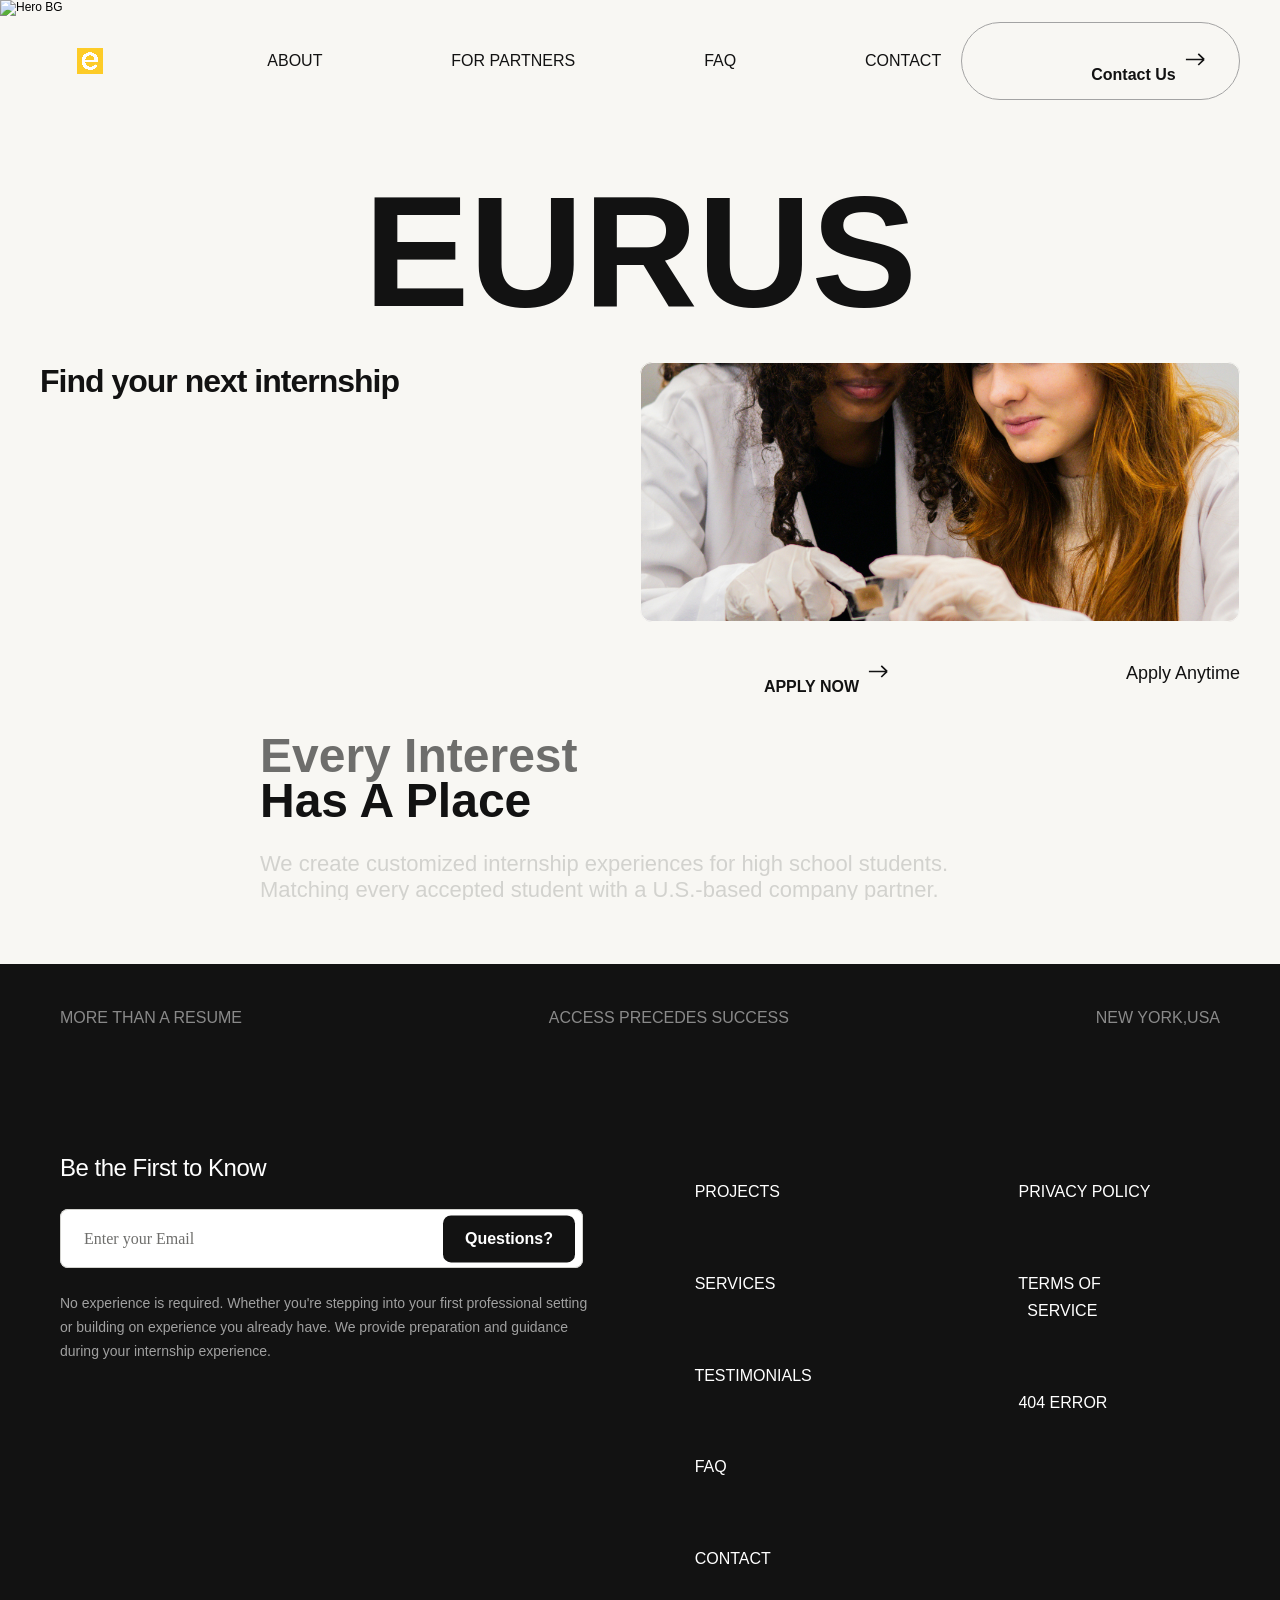
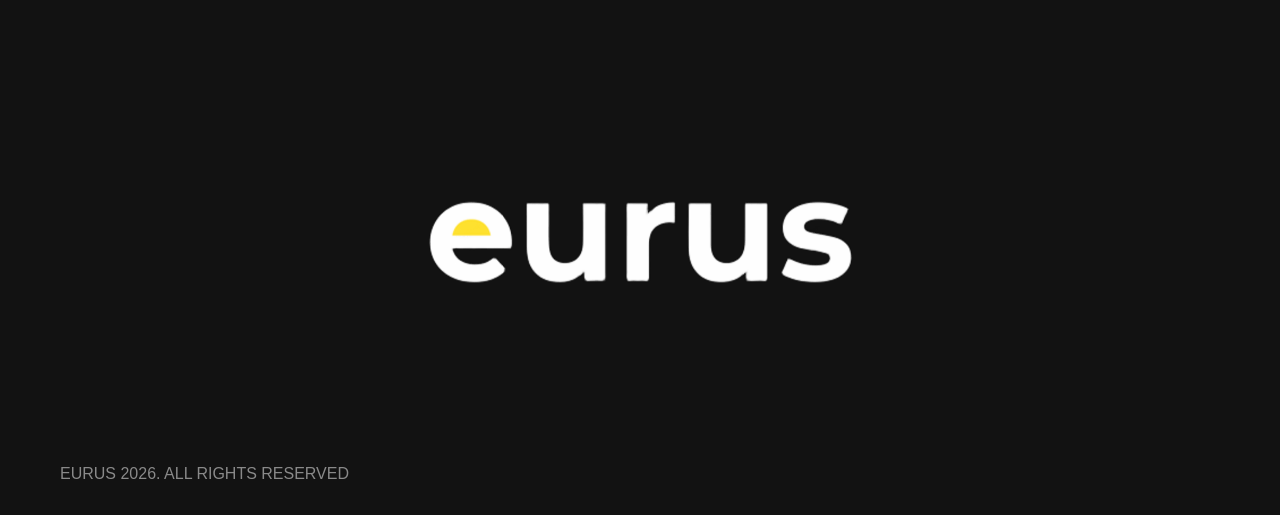
==== commit 7bf6569e: "stressed man" ====
--- a/index.html
+++ b/index.html
@@ -8071,7 +8071,7 @@
                           style="--extracted-r6o4lv: var(--token-c8ff91d5-4eb8-4f68-a738-88ed3e66598d, rgb(18, 18, 18)); --framer-paragraph-spacing: 0px; transform: none; opacity: 1;">
                           <p class="framer-text framer-styles-preset-i1tny6" data-styles-preset="Rq2ZsPJ3a"
                             style="--framer-text-color:var(--extracted-r6o4lv, var(--token-c8ff91d5-4eb8-4f68-a738-88ed3e66598d, rgb(18, 18, 18)))">
-                            Let's Collab</p>
+                            APPLY NOW</p>
                         </div>
                         <div class="framer-xgtfx5" data-framer-name="Line"
                           style="background-color: var(--token-c8ff91d5-4eb8-4f68-a738-88ed3e66598d, rgb(18, 18, 18)); opacity: 1;">
@@ -8130,6 +8130,36 @@
                   </div>
                 </div>
               </div>
+              <section data-eurus-zob1="true" aria-label="Every Interest Has A Place"
+                style="width:min(100%, 760px);margin:32px auto 0;position:relative;z-index:1;font-family:Inter Tight, sans-serif;color:#121212;">
+                <style>
+                  #hero-section .framer-oz83ym { padding-bottom:0 !important; }
+                  #hero-section .framer-1lxjjeg { padding-bottom:0 !important; }
+                  #hero-section .framer-4gt053[data-eurus-carousel-meta] { display:flex; align-items:center; justify-content:space-between; gap:20px; width:100%; }
+                  #hero-section .framer-4gt053[data-eurus-carousel-meta] .framer-1vxid6y-container { flex:none; order:-1; }
+                  [data-eurus-zob1] .eurus-zob1-heading { display:flex; align-items:flex-end; gap:20px; line-height:.94; }
+                  [data-eurus-zob1] .eurus-zob1-title { display:flex; flex-direction:column; font-size:48px; font-weight:700; letter-spacing:0; }
+                  [data-eurus-zob1] .eurus-zob1-title span:first-child { color:#6e6e6c; font-weight:600; }
+                  [data-eurus-zob1] .eurus-zob1-heading a { flex:none; margin-bottom:6px; color:#121212; font-size:16px; line-height:1; text-decoration:none; white-space:nowrap; }
+                  [data-eurus-zob1] .eurus-zob1-copy { max-width:700px; margin:28px 0 40px; color:#d2d2ce; font-size:22px; font-weight:500; line-height:1.18; }
+                  [data-eurus-zob1] .eurus-zob1-link { display:inline-flex; align-items:center; gap:6px; color:#121212; font-size:12px; line-height:1; text-decoration:none; border-bottom:1px solid #121212; padding-bottom:4px; }
+                  [data-eurus-zob1] .eurus-zob1-link span { font-size:18px; line-height:8px; }
+                  @media (max-width:809.98px) {
+                    [data-eurus-zob1] { width:100% !important; margin-top:-28px !important; }
+                    [data-eurus-zob1] .eurus-zob1-title { font-size:36px; }
+                    [data-eurus-zob1] .eurus-zob1-heading { gap:12px; }
+                    [data-eurus-zob1] .eurus-zob1-heading a { font-size:13px; }
+                    [data-eurus-zob1] .eurus-zob1-copy { margin:24px 0 32px; font-size:18px; line-height:1.2; }
+                    #hero-section .framer-oz83ym { gap:0 !important; padding-top:0 !important; }
+                    #hero-section .framer-4gt053[data-eurus-carousel-meta] { gap:12px; }
+                  }
+                </style>
+                <div class="eurus-zob1-heading">
+                  <div class="eurus-zob1-title"><span>Every Interest</span><span>Has A Place</span></div>
+                </div>
+                <p class="eurus-zob1-copy">We create customized internship experiences for high school students. Matching every accepted student with a U.S.-based company partner. While covering housing, transportation, and more.</p>
+                <a class="eurus-zob1-link" href="#">Take a Look <span aria-hidden="true">&rarr;</span></a>
+              </section>
             </div>
           </section>
           <section class="framer-6vzt42" data-framer-name="About Section">
@@ -10578,6 +10608,13 @@
         link.href = item[1];
       }
     });
+    const heroApply = [...document.querySelectorAll('#hero-section .framer-1vxid6y-container')]
+      .find((container) => container.offsetParent !== null);
+    const carouselMeta = document.querySelector('#hero-section .framer-4gt053');
+    if (heroApply && carouselMeta && !carouselMeta.contains(heroApply)) {
+      carouselMeta.prepend(heroApply);
+      carouselMeta.dataset.eurusCarouselMeta = 'true';
+    }
     const local404Link = document.querySelector('footer [data-framer-name="404 ERROR"] a');
     if (local404Link) local404Link.href = './zad404.html';
 
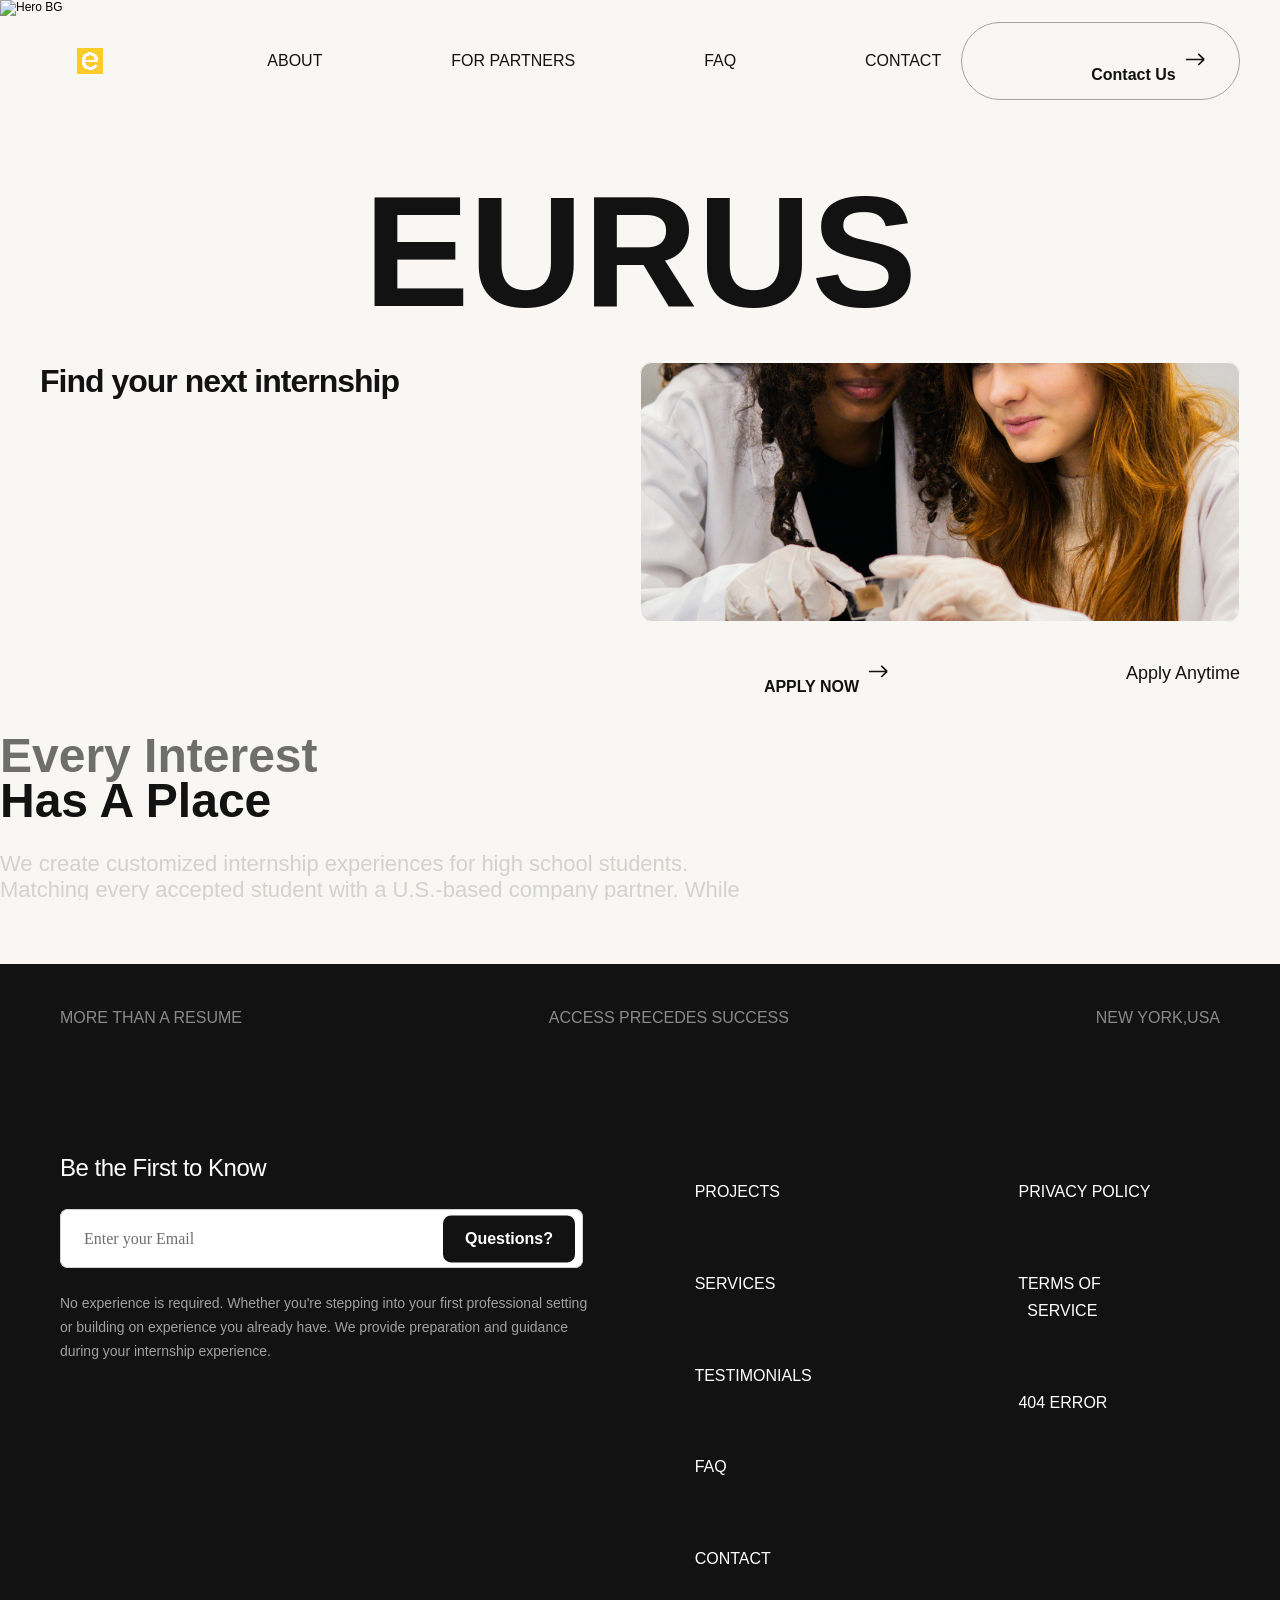
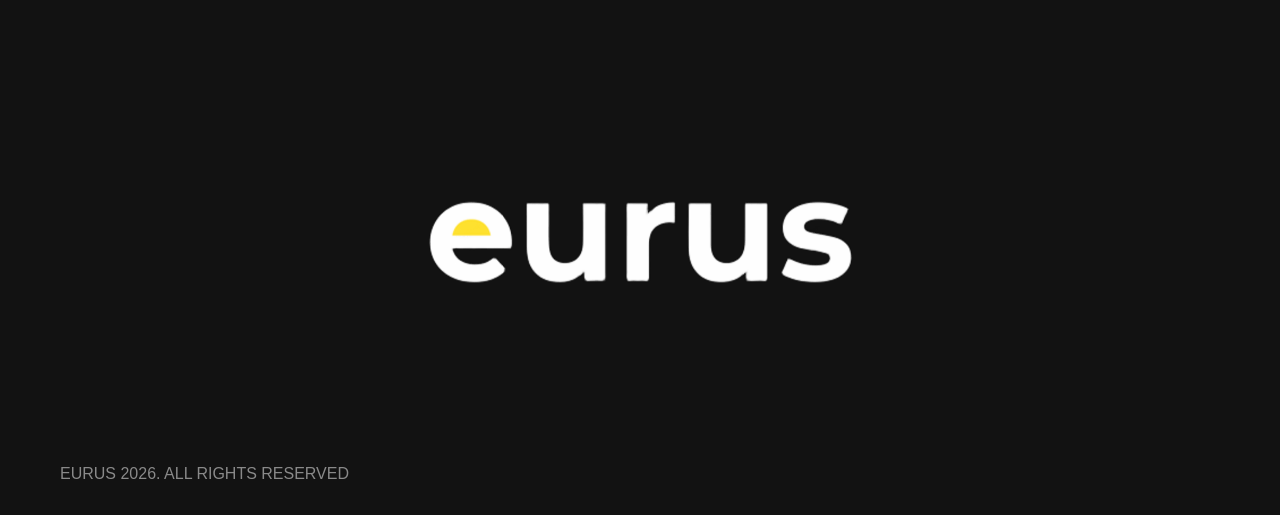
==== commit 6daf458c: "geniuly getting annoyed" ====
--- a/index.html
+++ b/index.html
@@ -8137,6 +8137,8 @@
                   #hero-section .framer-1lxjjeg { padding-bottom:0 !important; }
                   #hero-section .framer-4gt053[data-eurus-carousel-meta] { display:flex; align-items:center; justify-content:space-between; gap:20px; width:100%; }
                   #hero-section .framer-4gt053[data-eurus-carousel-meta] .framer-1vxid6y-container { flex:none; order:-1; }
+                  #hero-section .framer-4gt053[data-eurus-carousel-meta] .framer-1vxid6y-container,
+                  #hero-section .framer-4gt053[data-eurus-carousel-meta] .framer-i3urwj { flex:0 1 auto; }
                   [data-eurus-zob1] .eurus-zob1-heading { display:flex; align-items:flex-end; gap:20px; line-height:.94; }
                   [data-eurus-zob1] .eurus-zob1-title { display:flex; flex-direction:column; font-size:48px; font-weight:700; letter-spacing:0; }
                   [data-eurus-zob1] .eurus-zob1-title span:first-child { color:#6e6e6c; font-weight:600; }
@@ -8151,7 +8153,13 @@
                     [data-eurus-zob1] .eurus-zob1-heading a { font-size:13px; }
                     [data-eurus-zob1] .eurus-zob1-copy { margin:24px 0 32px; font-size:18px; line-height:1.2; }
                     #hero-section .framer-oz83ym { gap:0 !important; padding-top:0 !important; }
-                    #hero-section .framer-4gt053[data-eurus-carousel-meta] { gap:12px; }
+                    #hero-section .framer-4gt053[data-eurus-carousel-meta] { gap:12px; align-items:center; }
+                    #hero-section .framer-4gt053[data-eurus-carousel-meta] .framer-1vxid6y-container { min-width:0; transform:scale(.86); transform-origin:left center; }
+                    #hero-section .framer-4gt053[data-eurus-carousel-meta] .framer-i3urwj { min-width:0; transform:scale(.86); transform-origin:right center; }
+                  }
+                  @media (min-width:810px) {
+                    [data-eurus-zob1] { margin-left:0 !important; margin-right:auto !important; }
+                    [data-eurus-zob1] .eurus-zob1-copy { max-width:760px; }
                   }
                 </style>
                 <div class="eurus-zob1-heading">
@@ -10563,6 +10571,11 @@
       normalizePublicUrls();
       new MutationObserver(normalizePublicUrls).observe(document.body, { childList: true, subtree: true, attributes: true, attributeFilter: ['href'] });
     })();
+    (() => {
+      const updateScrollState = () => document.body.classList.toggle('eurus-scrolled', window.scrollY > 24);
+      window.addEventListener('scroll', updateScrollState, { passive: true });
+      updateScrollState();
+    })();
       document.querySelectorAll('a[href="https://creovo.framer.website/contact"]').forEach((collabLink) => {
       collabLink.href = 'https://tally.so/r/KY2dkD';
       const collabLabel = collabLink.querySelector('p');
@@ -10699,6 +10712,14 @@
       }
     `;
     document.head.appendChild(mobileFooterStyles);
+
+    const scrollStateStyles = document.createElement('style');
+    scrollStateStyles.textContent = `
+      nav [data-framer-name="Logo Wrapper"] { transition: opacity 220ms ease, visibility 220ms ease; }
+      body.eurus-scrolled nav [data-framer-name="Logo Wrapper"] { opacity: 0 !important; visibility: hidden !important; pointer-events: none !important; }
+      body.eurus-scrolled [data-eurus-zob1] .eurus-zob1-copy { color: #121212 !important; }
+    `;
+    document.head.appendChild(scrollStateStyles);
 
     const mobileNavStyles = document.createElement('style');
     mobileNavStyles.textContent = `
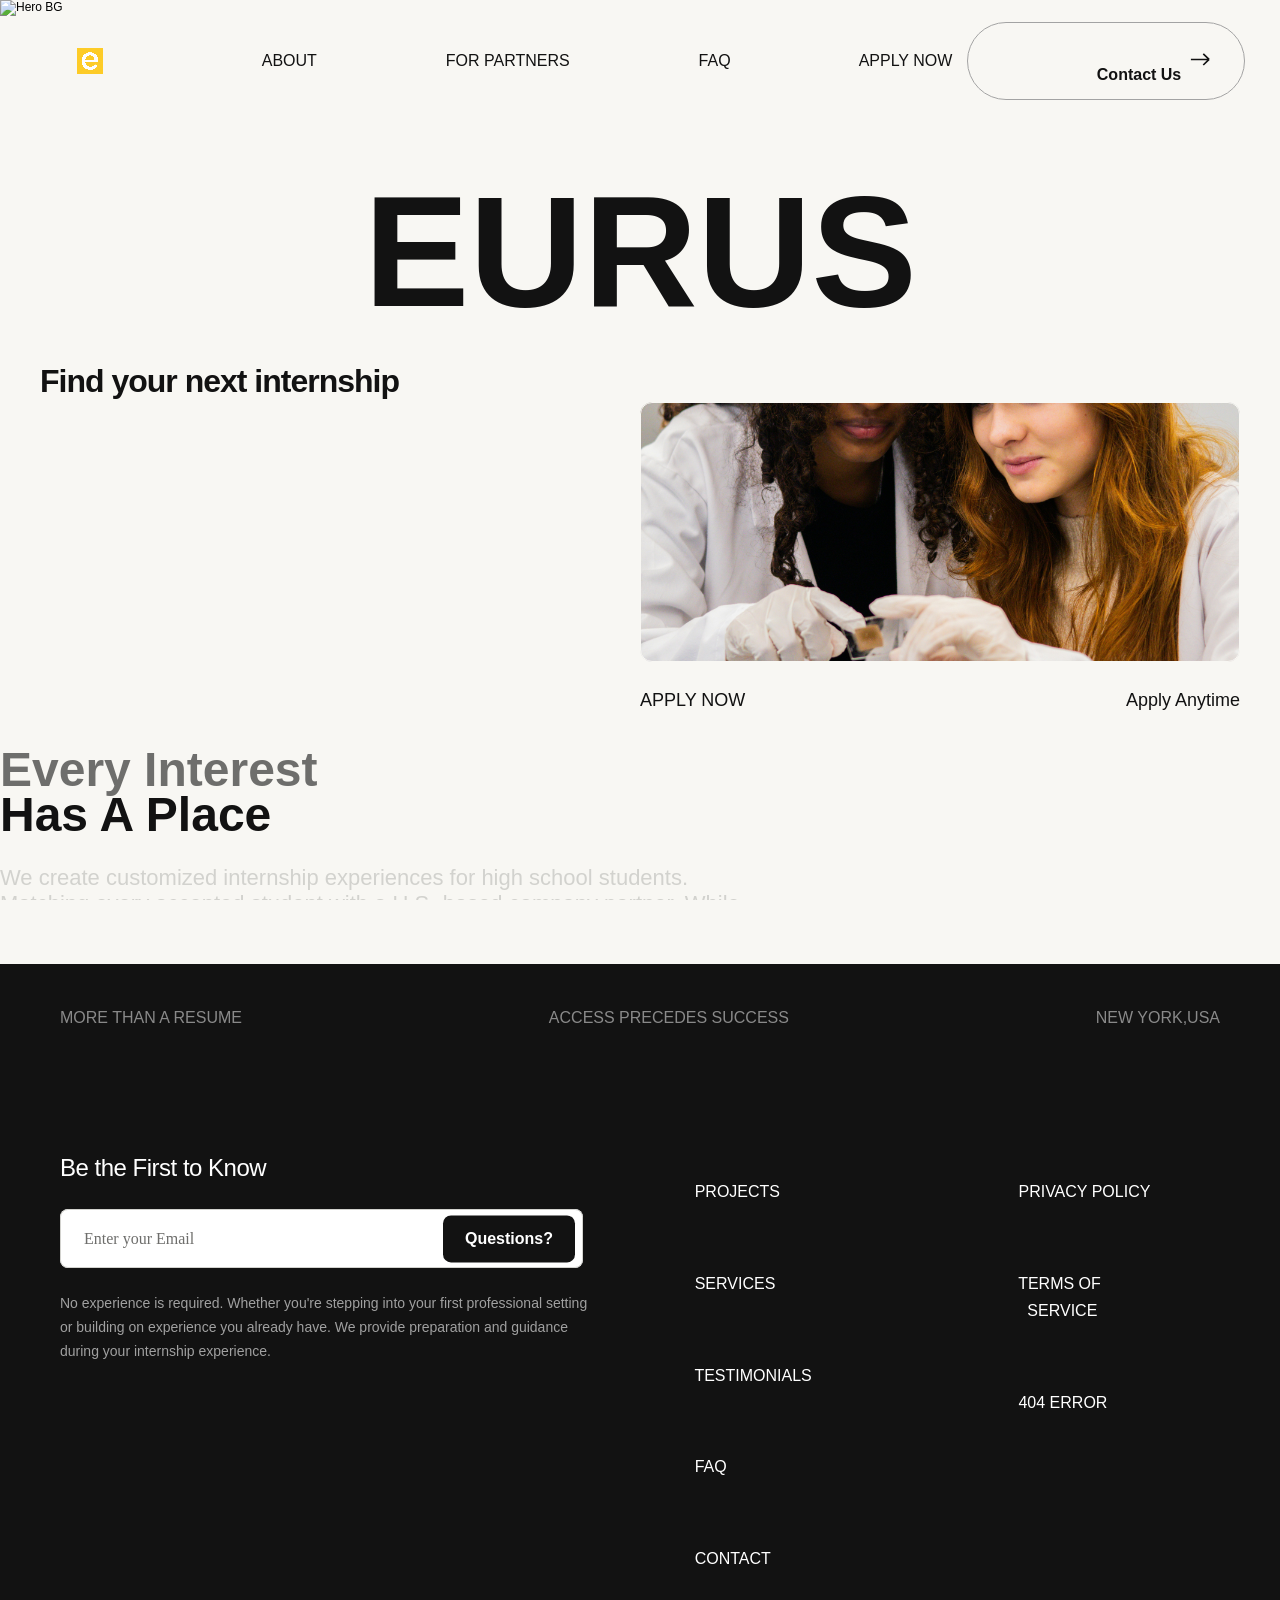
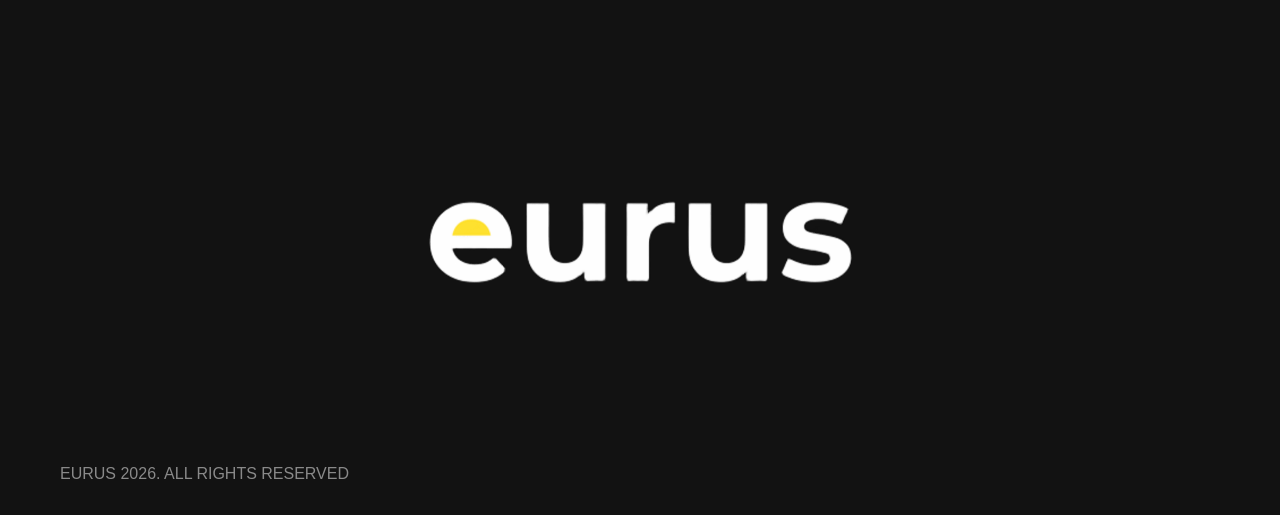
==== commit 4db3a266: "welppp progress i guess (i think, i hope...)" ====
--- a/index.html
+++ b/index.html
@@ -8135,10 +8135,12 @@
                 <style>
                   #hero-section .framer-oz83ym { padding-bottom:0 !important; }
                   #hero-section .framer-1lxjjeg { padding-bottom:0 !important; }
+                  #hero-section .framer-1agonid { margin-top:40px !important; }
                   #hero-section .framer-4gt053[data-eurus-carousel-meta] { display:flex; align-items:center; justify-content:space-between; gap:20px; width:100%; }
-                  #hero-section .framer-4gt053[data-eurus-carousel-meta] .framer-1vxid6y-container { flex:none; order:-1; }
-                  #hero-section .framer-4gt053[data-eurus-carousel-meta] .framer-1vxid6y-container,
+                  #hero-section .framer-4gt053[data-eurus-carousel-meta] [data-eurus-hero-apply] { flex:none; order:-1; }
+                  #hero-section .framer-4gt053[data-eurus-carousel-meta] [data-eurus-hero-apply],
                   #hero-section .framer-4gt053[data-eurus-carousel-meta] .framer-i3urwj { flex:0 1 auto; }
+                  #hero-section .framer-4gt053[data-eurus-carousel-meta] [data-eurus-hero-apply] { color:#121212; font:400 18px/1.2 "Inter Tight", sans-serif; text-decoration:none; white-space:nowrap; }
                   [data-eurus-zob1] .eurus-zob1-heading { display:flex; align-items:flex-end; gap:20px; line-height:.94; }
                   [data-eurus-zob1] .eurus-zob1-title { display:flex; flex-direction:column; font-size:48px; font-weight:700; letter-spacing:0; }
                   [data-eurus-zob1] .eurus-zob1-title span:first-child { color:#6e6e6c; font-weight:600; }
@@ -8153,8 +8155,9 @@
                     [data-eurus-zob1] .eurus-zob1-heading a { font-size:13px; }
                     [data-eurus-zob1] .eurus-zob1-copy { margin:24px 0 32px; font-size:18px; line-height:1.2; }
                     #hero-section .framer-oz83ym { gap:0 !important; padding-top:0 !important; }
+                    #hero-section .framer-1agonid { margin-top:24px !important; }
                     #hero-section .framer-4gt053[data-eurus-carousel-meta] { gap:12px; align-items:center; }
-                    #hero-section .framer-4gt053[data-eurus-carousel-meta] .framer-1vxid6y-container { min-width:0; transform:scale(.86); transform-origin:left center; }
+                    #hero-section .framer-4gt053[data-eurus-carousel-meta] [data-eurus-hero-apply] { min-width:0; transform:scale(.86); transform-origin:left center; }
                     #hero-section .framer-4gt053[data-eurus-carousel-meta] .framer-i3urwj { min-width:0; transform:scale(.86); transform-origin:right center; }
                   }
                   @media (min-width:810px) {
@@ -10572,7 +10575,15 @@
       new MutationObserver(normalizePublicUrls).observe(document.body, { childList: true, subtree: true, attributes: true, attributeFilter: ['href'] });
     })();
     (() => {
-      const updateScrollState = () => document.body.classList.toggle('eurus-scrolled', window.scrollY > 24);
+      const updateScrollState = () => {
+        const scrolled = window.scrollY > 24;
+        document.body.classList.toggle('eurus-scrolled', scrolled);
+        document.querySelectorAll('nav [data-framer-name="Logo Wrapper"]').forEach((logo) => {
+          logo.style.opacity = scrolled ? '0' : '';
+          logo.style.visibility = scrolled ? 'hidden' : '';
+          logo.style.pointerEvents = scrolled ? 'none' : '';
+        });
+      };
       window.addEventListener('scroll', updateScrollState, { passive: true });
       updateScrollState();
     })();
@@ -10611,7 +10622,7 @@
       ['ABOUT', './zad404.html'],
       ['FOR PARTNERS', './zad404.html'],
       ['FAQ', './zad404.html'],
-      ['CONTACT', 'https://tally.so/r/KY2dkD']
+      ['APPLY NOW', 'https://tally.so/r/KY2dkD']
     ];
     const navMenuLinks = document.querySelectorAll('nav [data-framer-name="Menu Items"] a');
     navMenuLinks.forEach((link, index) => {
@@ -10621,10 +10632,13 @@
         link.href = item[1];
       }
     });
-    const heroApply = [...document.querySelectorAll('#hero-section .framer-1vxid6y-container')]
-      .find((container) => container.offsetParent !== null);
     const carouselMeta = document.querySelector('#hero-section .framer-4gt053');
-    if (heroApply && carouselMeta && !carouselMeta.contains(heroApply)) {
+    if (carouselMeta && !carouselMeta.querySelector('[data-eurus-hero-apply]')) {
+      document.querySelectorAll('#hero-section .framer-1vxid6y-container').forEach((container) => container.remove());
+      const heroApply = document.createElement('a');
+      heroApply.dataset.eurusHeroApply = 'true';
+      heroApply.href = 'https://tally.so/r/KY2dkD';
+      heroApply.textContent = 'APPLY NOW';
       carouselMeta.prepend(heroApply);
       carouselMeta.dataset.eurusCarouselMeta = 'true';
     }
@@ -10717,7 +10731,9 @@
     scrollStateStyles.textContent = `
       nav [data-framer-name="Logo Wrapper"] { transition: opacity 220ms ease, visibility 220ms ease; }
       body.eurus-scrolled nav [data-framer-name="Logo Wrapper"] { opacity: 0 !important; visibility: hidden !important; pointer-events: none !important; }
-      body.eurus-scrolled [data-eurus-zob1] .eurus-zob1-copy { color: #121212 !important; }
+      [data-eurus-zob1] .eurus-zob1-copy { transition: color 500ms ease; }
+      body.eurus-scrolled [data-eurus-zob1] .eurus-zob1-copy { animation: eurus-copy-darken 500ms ease forwards; }
+      @keyframes eurus-copy-darken { from { color:#d2d2ce; } to { color:#121212; } }
     `;
     document.head.appendChild(scrollStateStyles);
 
@@ -10790,26 +10806,6 @@
         const open = navMenu.classList.toggle('eurus-mobile-open');
         menuButton.setAttribute('aria-expanded', String(open));
       });
-      const desktopApply = nav.querySelector('.framer-1q6wu9x-container a');
-      if (desktopApply && !navMenu.querySelector('[data-eurus-mobile-apply]')) {
-        const mobileApply = desktopApply.cloneNode(true);
-        mobileApply.dataset.eurusMobileApply = 'true';
-        mobileApply.textContent = 'APPLY NOW';
-        mobileApply.style.display = 'none';
-        mobileApply.style.border = '0';
-        mobileApply.style.borderRadius = '0';
-        mobileApply.style.padding = '4px 0';
-        mobileApply.style.background = 'transparent';
-        mobileApply.style.color = '#121212';
-        navMenu.append(mobileApply);
-        const updateMobileApply = () => {
-          const mobile = window.matchMedia('(max-width: 809.98px)').matches;
-          mobileApply.style.display = mobile && navMenu.classList.contains('eurus-mobile-open') ? 'block' : 'none';
-        };
-        menuButton.addEventListener('click', updateMobileApply);
-        window.addEventListener('resize', updateMobileApply);
-        updateMobileApply();
-      }
     }
 
     const carouselImages = [
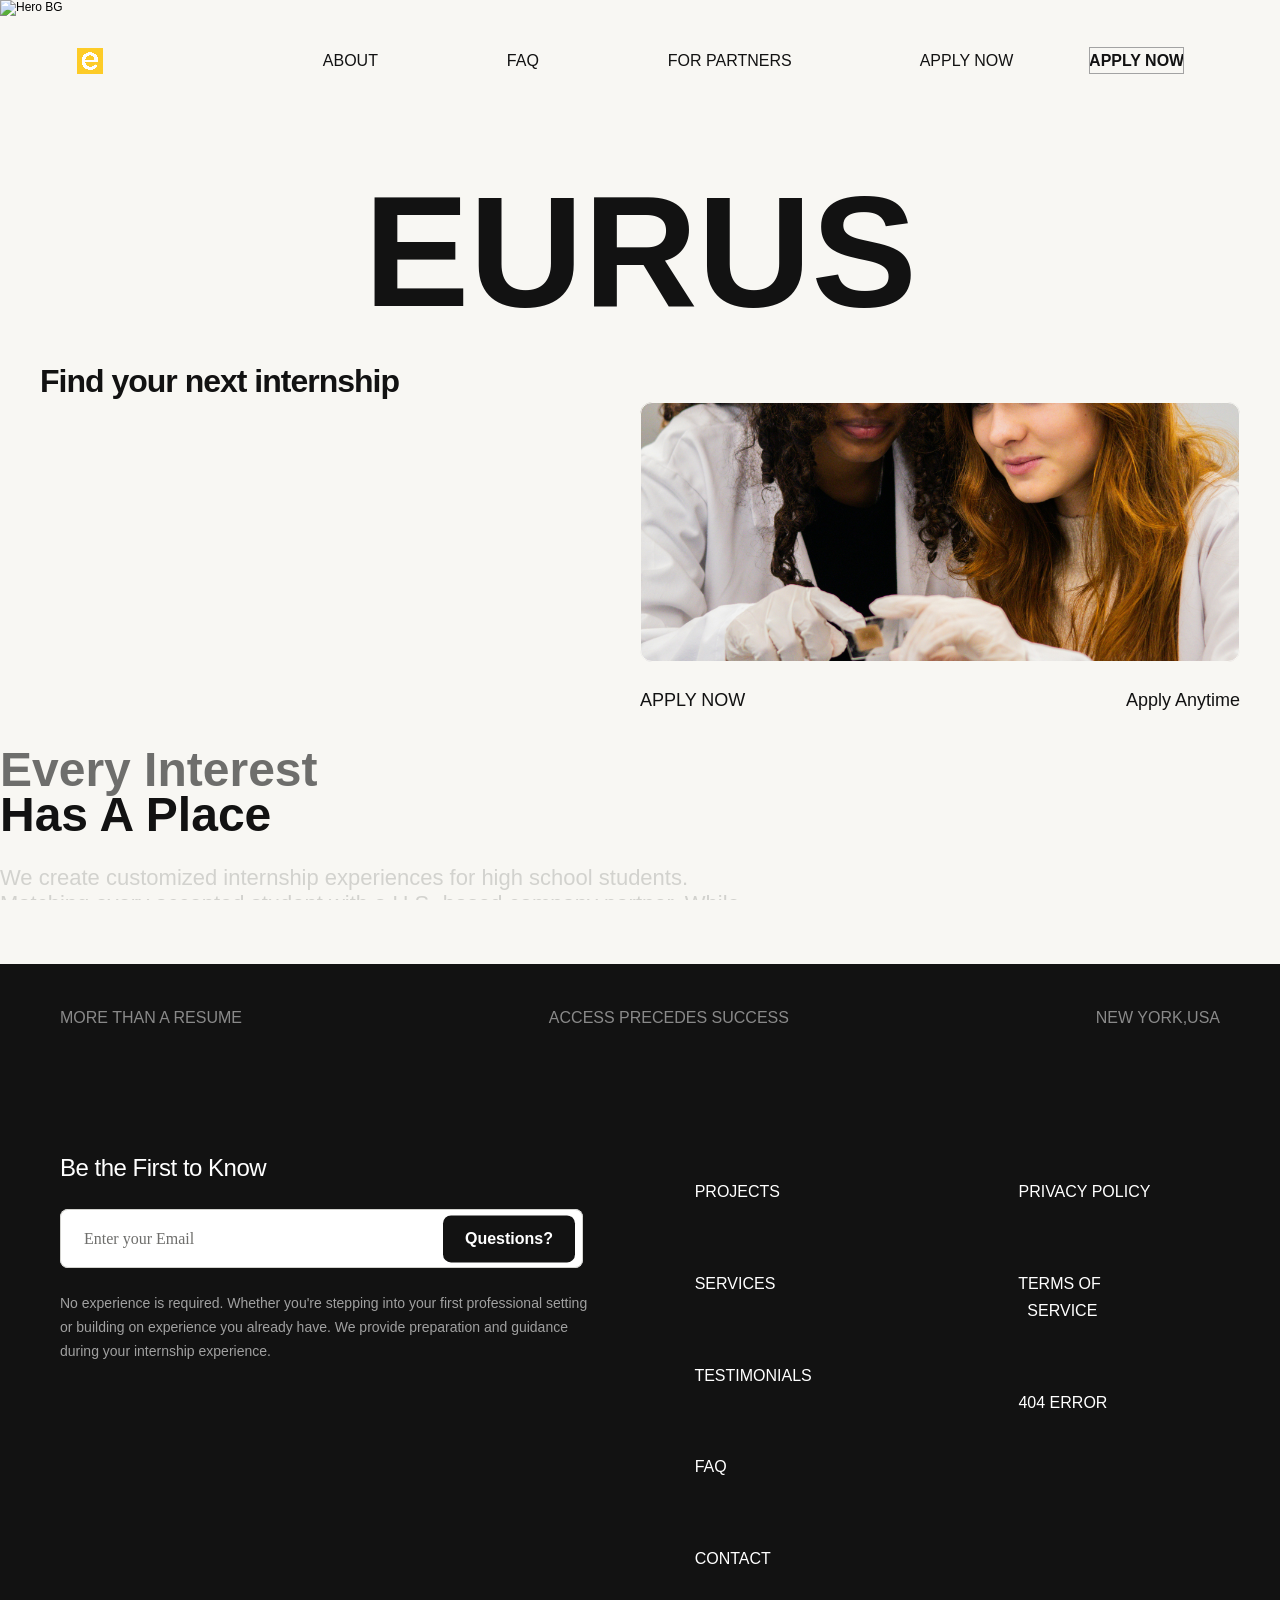
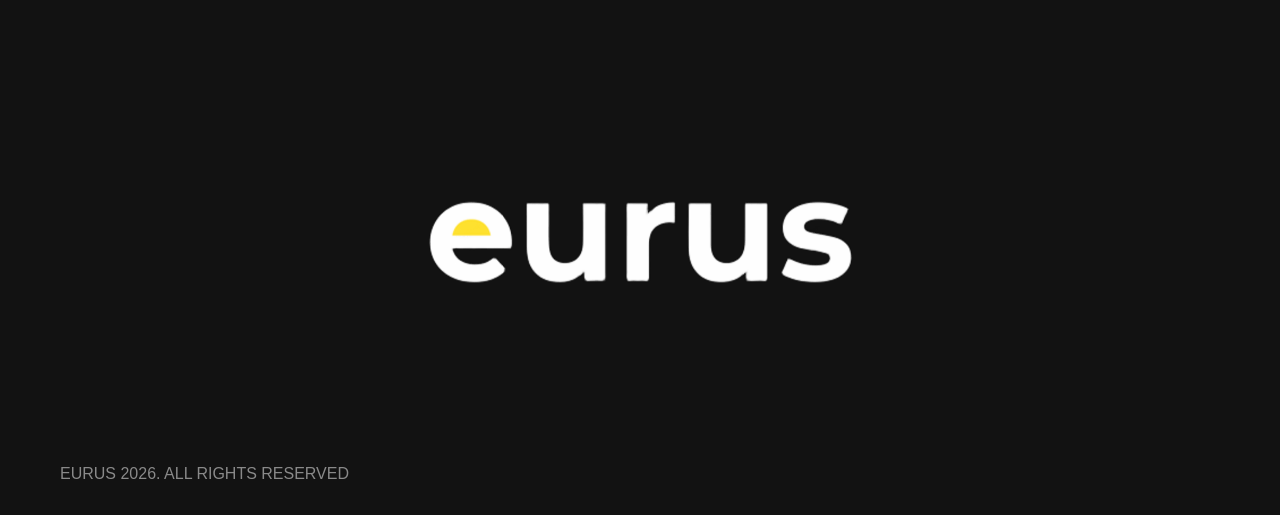
==== commit 9d19acb9: "bro.. im at halfway there..." ====
--- a/index.html
+++ b/index.html
@@ -7977,7 +7977,7 @@
                     style="--extracted-r6o4lv: var(--token-c8ff91d5-4eb8-4f68-a738-88ed3e66598d, rgb(18, 18, 18)); --framer-paragraph-spacing: 0px; transform: none; opacity: 1;">
                     <p class="framer-text framer-styles-preset-i1tny6" data-styles-preset="Rq2ZsPJ3a"
                       style="--framer-text-color:var(--extracted-r6o4lv, var(--token-c8ff91d5-4eb8-4f68-a738-88ed3e66598d, rgb(18, 18, 18)))">
-                      Contact Us</p>
+                      APPLY NOW</p>
                   </div>
                   <div class="framer-1phwdlp" data-framer-name="Icon Wrapper" style="opacity: 1;">
                     <div class="framer-1rm9tpc" data-framer-name="Arrow Right Icon 01" style="opacity:0">
@@ -10620,8 +10620,8 @@
     }
     const navLabels = [
       ['ABOUT', './zad404.html'],
+      ['FAQ', './zad404.html'],
       ['FOR PARTNERS', './zad404.html'],
-      ['FAQ', './zad404.html'],
       ['APPLY NOW', 'https://tally.so/r/KY2dkD']
     ];
     const navMenuLinks = document.querySelectorAll('nav [data-framer-name="Menu Items"] a');
@@ -10632,6 +10632,12 @@
         link.href = item[1];
       }
     });
+    const desktopApplyLink = document.querySelector('nav .framer-1q6wu9x-container > a');
+    if (desktopApplyLink) {
+      desktopApplyLink.href = 'https://tally.so/r/KY2dkD';
+      const desktopApplyLabel = desktopApplyLink.querySelector('p');
+      if (desktopApplyLabel) desktopApplyLabel.textContent = 'APPLY NOW';
+    }
     const carouselMeta = document.querySelector('#hero-section .framer-4gt053');
     if (carouselMeta && !carouselMeta.querySelector('[data-eurus-hero-apply]')) {
       document.querySelectorAll('#hero-section .framer-1vxid6y-container').forEach((container) => container.remove());
@@ -10729,6 +10735,8 @@
 
     const scrollStateStyles = document.createElement('style');
     scrollStateStyles.textContent = `
+      nav .framer-1q6wu9x-container > a { display:inline-flex !important; align-items:center; gap:6px; padding:0 !important; border:0 !important; border-radius:0 !important; color:#121212 !important; font:400 18px/1.2 "Inter Tight", sans-serif !important; text-decoration:none !important; }
+      nav .framer-1q6wu9x-container > a [data-framer-name="Icon Wrapper"] { display:none !important; }
       nav [data-framer-name="Logo Wrapper"] { transition: opacity 220ms ease, visibility 220ms ease; }
       body.eurus-scrolled nav [data-framer-name="Logo Wrapper"] { opacity: 0 !important; visibility: hidden !important; pointer-events: none !important; }
       [data-eurus-zob1] .eurus-zob1-copy { transition: color 500ms ease; }
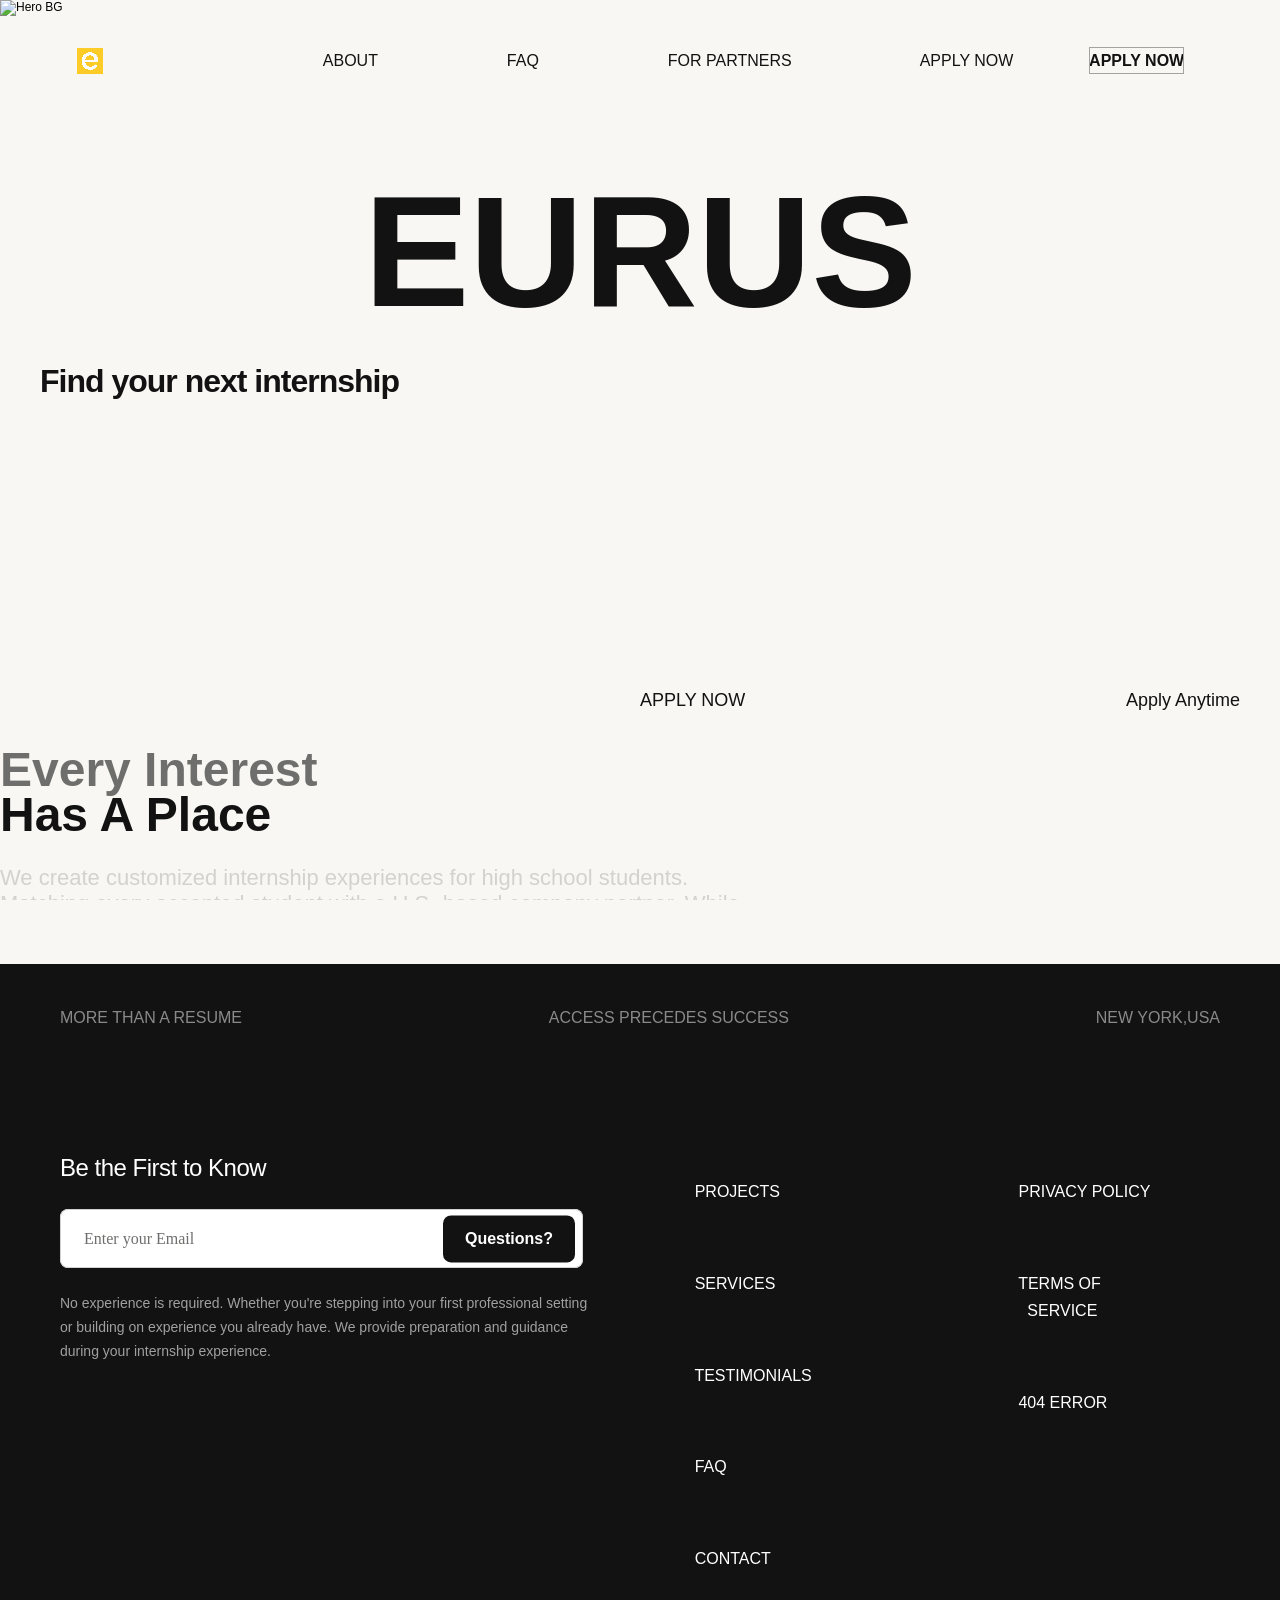
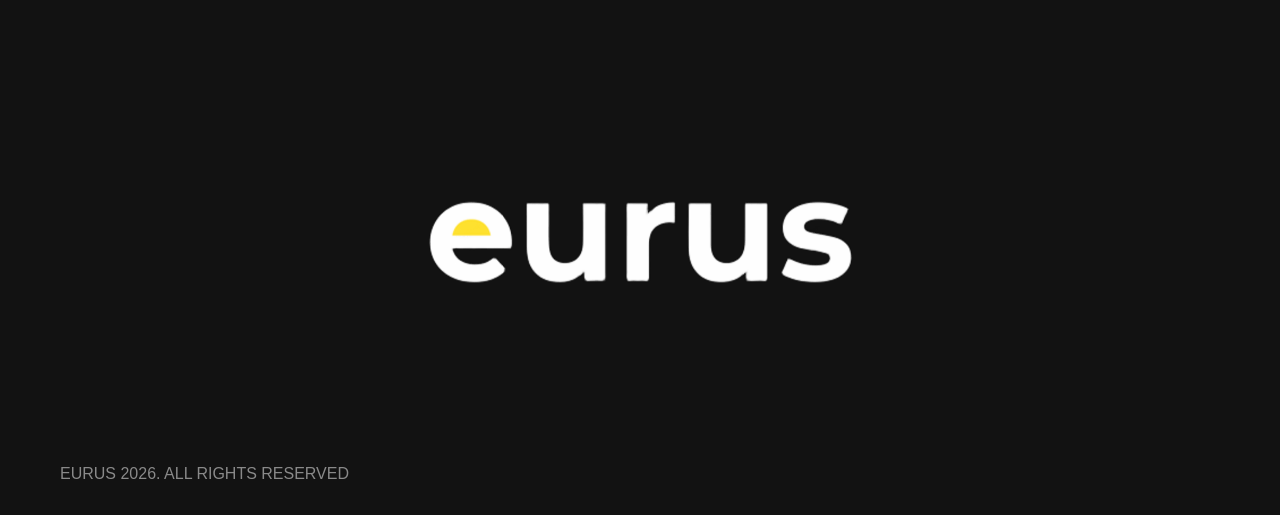
==== commit 6854c75d: "I have a lot to learn..." ====
--- a/index.html
+++ b/index.html
@@ -8148,12 +8148,38 @@
                   [data-eurus-zob1] .eurus-zob1-copy { max-width:700px; margin:28px 0 40px; color:#d2d2ce; font-size:22px; font-weight:500; line-height:1.18; }
                   [data-eurus-zob1] .eurus-zob1-link { display:inline-flex; align-items:center; gap:6px; color:#121212; font-size:12px; line-height:1; text-decoration:none; border-bottom:1px solid #121212; padding-bottom:4px; }
                   [data-eurus-zob1] .eurus-zob1-link span { font-size:18px; line-height:8px; }
+                  [data-eurus-image-carousel] { width:100vw; height:278px !important; min-height:278px !important; flex:none !important; margin:16px 0 0; overflow:hidden; position:relative; left:50%; transform:translateX(-50%); background:#f8f7f3; padding:0 0 28px; }
+                  [data-eurus-image-track] { display:flex; width:max-content; animation:eurus-image-scroll 70s linear infinite; will-change:transform; }
+                  [data-eurus-image-track]:hover { animation-play-state:paused; }
+                  [data-eurus-image-card] { flex:none; width:342px; margin-right:14px; }
+                  [data-eurus-image-card] img { display:block; width:100%; height:250px; object-fit:cover; }
+                  [data-eurus-image-more] { display:block; width:max-content; margin:28px auto 0; padding:10px 16px; border:0; border-radius:4px; color:#fff; background:#3a3a3a; font:600 16px/1 "Inter Tight",sans-serif; text-decoration:none; }
+                  [data-eurus-process] { width:min(100%, 820px); margin:24px auto 0; color:#121212; font-family:"Inter Tight",sans-serif; position:relative; text-align:center; }
+                  [data-eurus-process] .eurus-process-step { display:block; padding:28px 0; position:relative; }
+                  [data-eurus-process] .eurus-process-step:not(:last-child)::after { content:""; position:absolute; top:calc(100% - 28px); left:50%; width:1px; height:56px; background:#183b59; opacity:.35; transform:translateX(-50%); }
+                  [data-eurus-process] .eurus-process-icon { display:none; }
+                  [data-eurus-process] .eurus-process-copy h3 { margin:0 0 12px; color:#121212; font-size:48px; font-weight:700; line-height:.94; letter-spacing:0; }
+                  [data-eurus-process] .eurus-process-copy p { max-width:760px; margin:0 auto; color:#121212; font-size:22px; font-weight:500; line-height:1.18; }
+                  [data-eurus-process] .eurus-process-copy { opacity:0; transform:translateY(22px); transition:opacity 600ms ease, transform 600ms ease; }
+                  [data-eurus-process] .eurus-process-step.is-visible .eurus-process-copy { opacity:1; transform:none; }
+                  @media (prefers-reduced-motion:reduce) {
+                    [data-eurus-process] .eurus-process-copy { opacity:1; transform:none; transition:none; }
+                  }
+                  @keyframes eurus-image-scroll { from { transform:translateX(0); } to { transform:translateX(-50%); } }
                   @media (max-width:809.98px) {
                     [data-eurus-zob1] { width:100% !important; margin-top:-28px !important; }
                     [data-eurus-zob1] .eurus-zob1-title { font-size:36px; }
                     [data-eurus-zob1] .eurus-zob1-heading { gap:12px; }
                     [data-eurus-zob1] .eurus-zob1-heading a { font-size:13px; }
                     [data-eurus-zob1] .eurus-zob1-copy { margin:24px 0 32px; font-size:18px; line-height:1.2; }
+                    [data-eurus-image-carousel] { height:214px !important; min-height:214px !important; margin-top:10px; padding-bottom:24px; }
+                    [data-eurus-image-card] { width:260px; margin-right:10px; }
+                    [data-eurus-image-card] img { height:190px; }
+                    [data-eurus-image-more] { margin-top:24px; font-size:15px; }
+                    [data-eurus-process] { margin-top:16px; }
+                    [data-eurus-process] .eurus-process-step { padding:22px 0; }
+                    [data-eurus-process] .eurus-process-copy h3 { font-size:36px; }
+                    [data-eurus-process] .eurus-process-copy p { max-width:100%; font-size:18px; line-height:1.2; }
                     #hero-section .framer-oz83ym { gap:0 !important; padding-top:0 !important; }
                     #hero-section .framer-1agonid { margin-top:24px !important; }
                     #hero-section .framer-4gt053[data-eurus-carousel-meta] { gap:12px; align-items:center; }
@@ -8170,6 +8196,24 @@
                 </div>
                 <p class="eurus-zob1-copy">We create customized internship experiences for high school students. Matching every accepted student with a U.S.-based company partner. While covering housing, transportation, and more.</p>
                 <a class="eurus-zob1-link" href="#">Take a Look <span aria-hidden="true">&rarr;</span></a>
+              </section>
+              <section data-eurus-image-carousel="true" aria-label="Internship image carousel">
+                <div data-eurus-image-track></div>
+                <a data-eurus-image-more href="#">SHOW MORE <span aria-hidden="true">+</span></a>
+              </section>
+              <section data-eurus-process aria-label="Internship process">
+                <article class="eurus-process-step">
+                  <div class="eurus-process-icon" aria-hidden="true"></div>
+                  <div class="eurus-process-copy"><h3>APPLY</h3><p>Submit your application with your interests, goals, and availability.</p></div>
+                </article>
+                <article class="eurus-process-step">
+                  <div class="eurus-process-icon eurus-process-icon--chat" aria-hidden="true"></div>
+                  <div class="eurus-process-copy"><h3>INTERVIEW</h3><p>If you are matched, we schedule a 40-minute interview to walk you through the company, expectations, and onboarding materials. If not, you stay on our waitlist until the right opportunity opens.</p></div>
+                </article>
+                <article class="eurus-process-step">
+                  <div class="eurus-process-icon eurus-process-icon--rocket" aria-hidden="true"></div>
+                  <div class="eurus-process-copy"><h3>EXPERIENCE</h3><p>Your internship includes career development workshops, career excursions, and access to exclusive industry events designed to expand your professional network as a high school student.</p></div>
+                </article>
               </section>
             </div>
           </section>
@@ -10761,6 +10805,7 @@
         nav [data-framer-name="Menu Items"] > div { width: 100% !important; height: 39.2px !important; min-height: 0 !important; flex: none !important; overflow: hidden !important; }
         nav [data-framer-name="Menu Items"] > div p { height: 39.2px !important; min-height: 0 !important; margin: 0 !important; }
         nav [data-framer-name="Menu Items"] a { display: block !important; position: relative !important; top: 0 !important; transform: none !important; padding: 6px 0 !important; white-space: nowrap !important; }
+        nav [data-framer-name="Menu Items"] > a { width:100% !important; color:#121212 !important; font:400 16px/27.2px "Inter Tight",sans-serif !important; text-decoration:none !important; }
         nav [data-framer-name="Menu Items"] [data-eurus-mobile-apply] { display: none !important; }
         nav [data-framer-name="Menu Items"] [data-eurus-mobile-apply]::after { display: none !important; content: none !important; }
         nav [data-eurus-mobile-menu-button] { display: flex !important; flex-direction: column; justify-content: center; gap: 4px; border: 0; padding: 8px 4px; background: transparent; color: #121212; cursor: pointer; }
@@ -10799,6 +10844,32 @@
       new MutationObserver(enforce).observe(document.body, { childList: true, subtree: true, attributes: true, attributeFilter: ['href'] });
     })();
     const navMenu = nav && nav.querySelector('[data-framer-name="Menu Items"]');
+    const ensureMobileMenuItems = () => {
+      if (!navMenu) return;
+      const menuLabels = [
+        ['ABOUT', './zad404.html'],
+        ['FAQ', './zad404.html'],
+        ['FOR PARTNERS', './zad404.html'],
+        ['APPLY NOW', 'https://tally.so/r/KY2dkD']
+      ];
+      const links = [...navMenu.querySelectorAll('a')];
+      if (links.length >= menuLabels.length && links.some((link) => link.textContent.trim())) {
+        links.slice(0, menuLabels.length).forEach((link, index) => {
+          link.textContent = menuLabels[index][0];
+          link.href = menuLabels[index][1];
+        });
+        links.slice(menuLabels.length).forEach((link) => link.remove());
+        return;
+      }
+      navMenu.replaceChildren(...menuLabels.map(([label, href]) => {
+        const link = document.createElement('a');
+        link.textContent = label;
+        link.href = href;
+        return link;
+      }));
+    };
+    ensureMobileMenuItems();
+    window.setTimeout(ensureMobileMenuItems, 500);
     if (nav && navMenu && !nav.querySelector('[data-eurus-mobile-menu-button]')) {
       const controls = document.createElement('div');
       controls.dataset.eurusMobileControls = 'true';
@@ -10825,6 +10896,53 @@
       carouselImage.removeAttribute('srcset');
       carouselImage.src = `./slideShowPics/iMADEaSITE/${carouselImages[index]}`;
     });
+
+    const internshipCarouselImages = [
+      'faustina-okeke-04Heap-T7A4-unsplash.jpg',
+      'happy-face-emoji-NaU5noacfH0-unsplash.jpg',
+      'jake-oates-3Q99-tS-Yho-unsplash.jpg',
+      'leiada-krozjhen-rsYdpvrAXrA-unsplash.jpg',
+      'marc-kleen-fJjtt4kHews-unsplash.jpg',
+      'mushvig-niftaliyev-yOE_OmF4-bM-unsplash.jpg',
+      'shane-ryan-herilalaina-2WB7sanku_M-unsplash.jpg',
+      'thisisengineering-ZH_58Z1blrI-unsplash.jpg',
+      'timur-shakerzianov-KihAyij5edU-unsplash.jpg',
+      'tory-hoffman-wm9EUBkYEMQ-unsplash.jpg'
+    ];
+    const internshipTrack = document.querySelector('[data-eurus-image-track]');
+    const internshipCarousel = document.querySelector('[data-eurus-image-carousel]');
+    if (internshipCarousel) {
+      const mobileCarousel = window.matchMedia('(max-width: 809.98px)').matches;
+      const carouselHeight = mobileCarousel ? '214px' : '278px';
+      internshipCarousel.style.setProperty('height', carouselHeight, 'important');
+      internshipCarousel.style.setProperty('min-height', carouselHeight, 'important');
+      internshipCarousel.style.setProperty('flex', 'none', 'important');
+    }
+    if (internshipTrack) {
+      [...internshipCarouselImages, ...internshipCarouselImages].forEach((imageName, index) => {
+        const card = document.createElement('div');
+        card.dataset.eurusImageCard = String(index + 1);
+        const image = document.createElement('img');
+        image.src = `./slideShowPics/iMADEaSITE/${imageName}`;
+        image.alt = 'EURUS internship experience';
+        image.loading = index < 3 ? 'eager' : 'lazy';
+        card.append(image);
+        internshipTrack.append(card);
+      });
+    }
+    const processSteps = document.querySelectorAll('[data-eurus-process] .eurus-process-step');
+    if ('IntersectionObserver' in window) {
+      const processObserver = new IntersectionObserver((entries, observer) => {
+        entries.forEach((entry) => {
+          if (!entry.isIntersecting) return;
+          entry.target.classList.add('is-visible');
+          observer.unobserve(entry.target);
+        });
+      }, { threshold: 0.2, rootMargin: '0px 0px -8% 0px' });
+      processSteps.forEach((step) => processObserver.observe(step));
+    } else {
+      processSteps.forEach((step) => step.classList.add('is-visible'));
+    }
 
     const heroImages = [
       'faustina-okeke-04Heap-T7A4-unsplash.jpg',
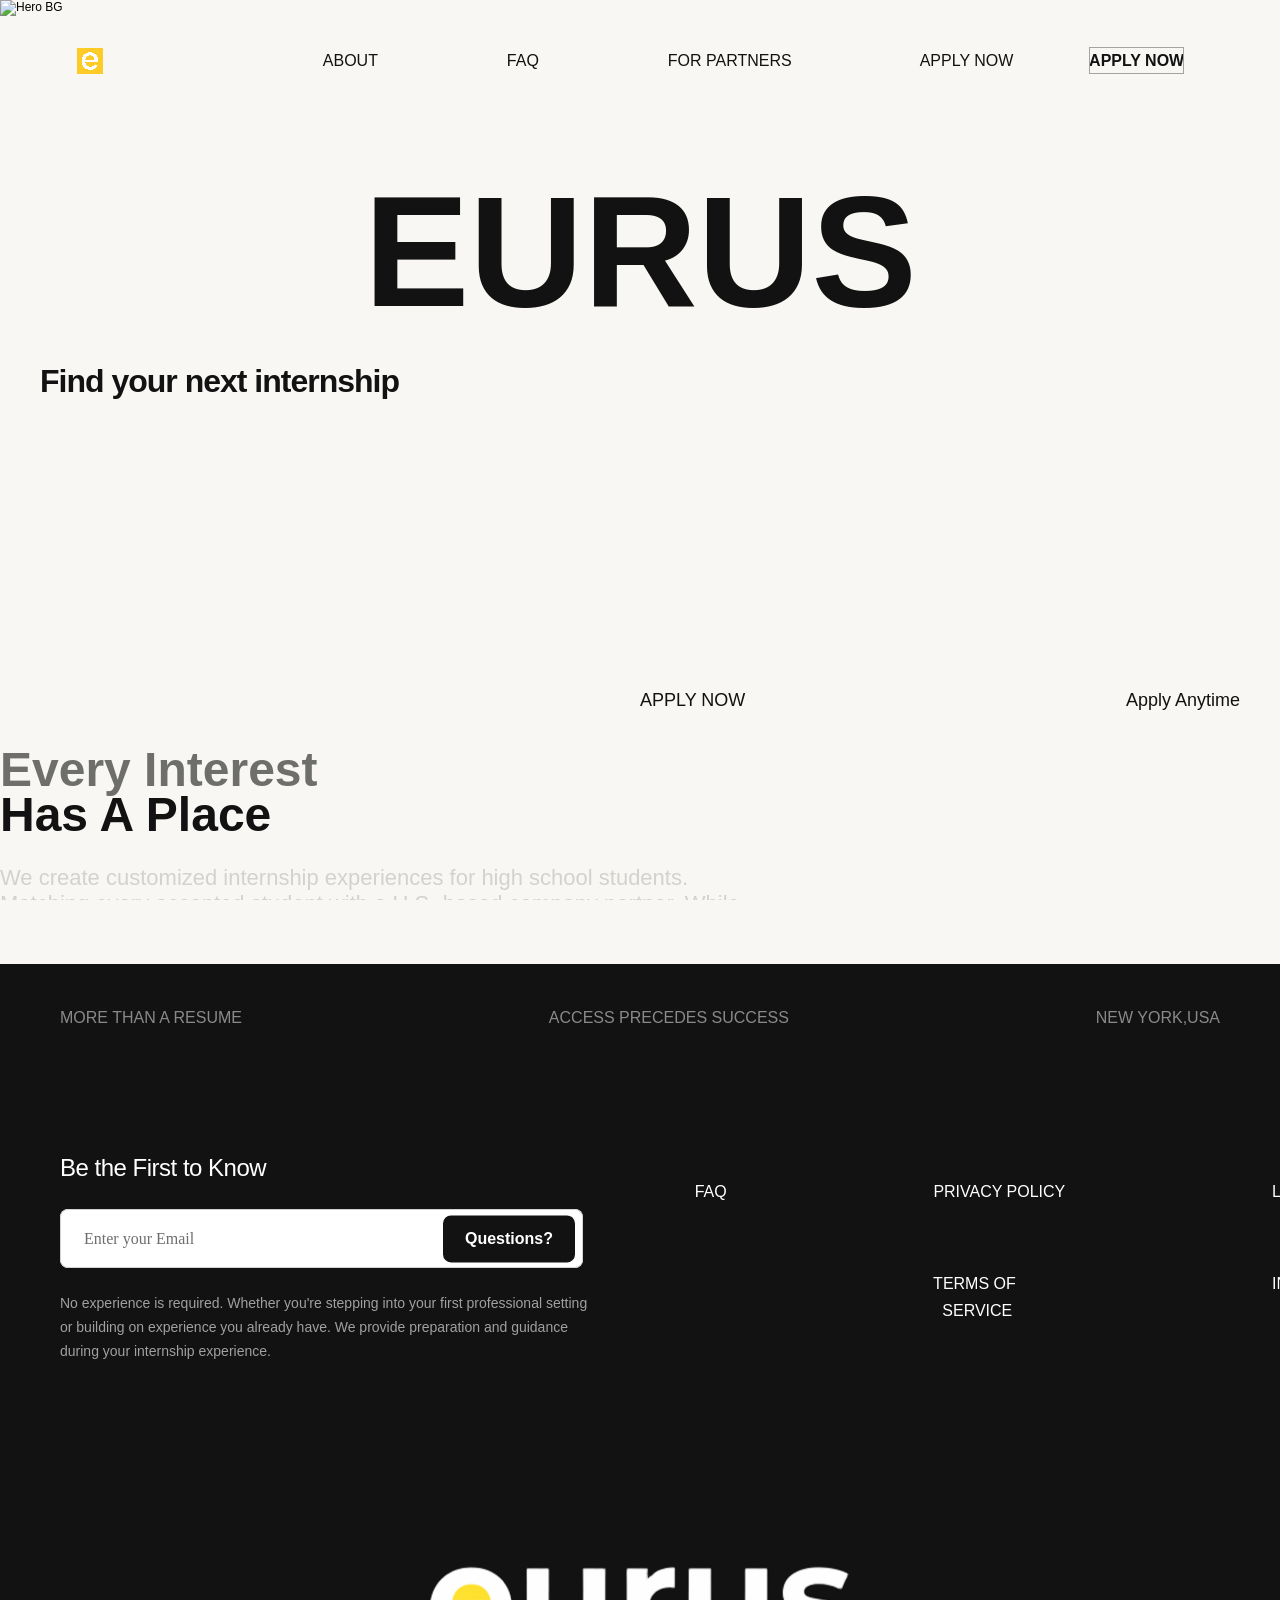
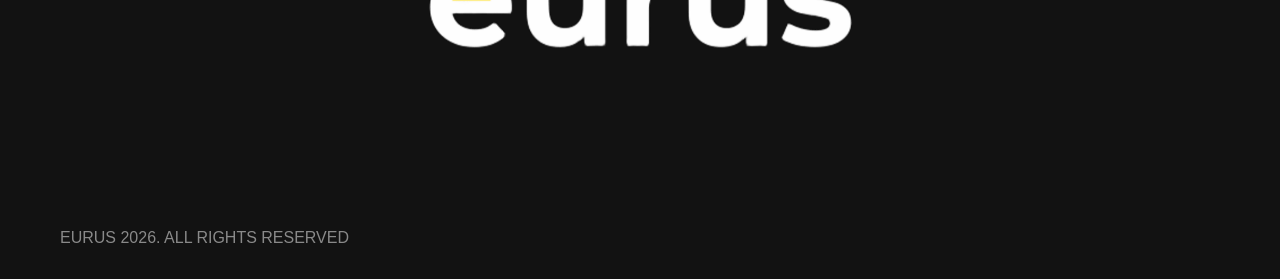
==== commit 684df4f2: "im trying to fix the footer" ====
--- a/index.html
+++ b/index.html
@@ -1,4 +1,4 @@
-﻿<!DOCTYPE html>
+<!DOCTYPE html>
 <!-- saved from url=(0030)https://creovo.framer.website/ -->
 <html lang="en" data-redirect-timezone="1" dir="ltr" class="lenis">
 
@@ -26,7 +26,7 @@
   <meta name="viewport" content="width=device-width">
   <meta name="generator" content="Framer f36d8c8">
   <title>EURUS | Access Precedes Success</title>
-  <meta name="description" content="EURUS | Access Precedes Success â€” Find your next internship.">
+  <meta name="description" content="EURUS | Access Precedes Success — Find your next internship.">
   <meta name="framer-search-index"
     content="https://framerusercontent.com/sites/1U0wzajwRyYbfwO1SLjyRi/searchIndex-tGl7gM4eIyh0.json">
   <meta name="framer-search-index-fallback"
@@ -2278,7 +2278,7 @@
     }
 
     ul.framer-text>li.framer-text:before {
-      content: "â€¢";
+      content: "•";
       position: absolute;
       inset-inline-start: 0
     }
@@ -2495,7 +2495,7 @@
 
     [data-framer-component-type=DeprecatedRichText] ul>li:before {
       box-sizing: border-box;
-      content: "â€¢";
+      content: "•";
       width: 2.25ch;
       padding-right: .75ch;
       display: table-cell
@@ -7895,7 +7895,7 @@
 </head>
 
 <body data-new-gr-c-s-check-loaded="14.1144.0" data-gr-ext-installed="">
-  <script async="" src="./CREOVO â€” Creative Portfolio Template_files/script"
+  <script async="" src="./CREOVO — Creative Portfolio Template_files/script"
     data-fid="45df20e0fdc4413553aa6492c251f9eaeabfb7e58438364e01bb9eb6478374e1" data-no-nt=""></script>
   <!-- Start of bodyStart -->
 
@@ -8031,7 +8031,7 @@
                   data-framer-background-image-wrapper="true"><img decoding="auto" width="2878" height="2048"
                     sizes="(min-width: 1440px) 100vw, (min-width: 810px) and (max-width: 1439.98px) 100vw, (max-width: 809.98px) 100vw"
                     srcset="https://framerusercontent.com/images/lHPSILJ0OTMz6kE6TMsyj2LsDU.png?scale-down-to=512&amp;width=2878&amp;height=2048 512w,https://framerusercontent.com/images/lHPSILJ0OTMz6kE6TMsyj2LsDU.png?scale-down-to=1024&amp;width=2878&amp;height=2048 1024w,https://framerusercontent.com/images/lHPSILJ0OTMz6kE6TMsyj2LsDU.png?scale-down-to=2048&amp;width=2878&amp;height=2048 2048w,https://framerusercontent.com/images/lHPSILJ0OTMz6kE6TMsyj2LsDU.png?width=2878&amp;height=2048 2878w"
-                    src="./CREOVO â€” Creative Portfolio Template_files/lHPSILJ0OTMz6kE6TMsyj2LsDU.png" alt="Hero BG"
+                    src="./CREOVO — Creative Portfolio Template_files/lHPSILJ0OTMz6kE6TMsyj2LsDU.png" alt="Hero BG"
                     style="display:block;width:100%;height:100%;border-radius:inherit;corner-shape:inherit;object-position:center;object-fit:cover">
                 </div>
               </figure>
@@ -8050,7 +8050,7 @@
                 <div class="framer-xbdarw" data-framer-name="Tag" data-framer-component-type="RichTextContainer"
                   style="transform:none">
                   <p class="framer-text framer-styles-preset-1ex6rr3" data-styles-preset="My57Q_7N_" dir="auto"
-                    style="--framer-text-color:var(--token-c8ff91d5-4eb8-4f68-a738-88ed3e66598d, rgb(18, 18, 18))">â„¢</p>
+                    style="--framer-text-color:var(--token-c8ff91d5-4eb8-4f68-a738-88ed3e66598d, rgb(18, 18, 18))">™</p>
                 </div>
               </div>
               <div class="framer-oz83ym" data-framer-name="Text Content">
@@ -8287,8 +8287,8 @@
                         style="will-change:opacity;opacity:0.27"> </span><span
                         style="will-change:opacity;opacity:0.27">visuals</span><span
                         style="will-change:opacity;opacity:0.27"> </span><span
-                        style="will-change:opacity;opacity:0.27">â€”</span><span style="will-change:opacity;opacity:0.27">
-                      </span><span style="will-change:opacity;opacity:0.27">itâ€™s</span><span
+                        style="will-change:opacity;opacity:0.27">—</span><span style="will-change:opacity;opacity:0.27">
+                      </span><span style="will-change:opacity;opacity:0.27">it’s</span><span
                         style="will-change:opacity;opacity:0.27"> </span><span
                         style="will-change:opacity;opacity:0.27">clarity,</span><span
                         style="will-change:opacity;opacity:0.27"> </span><span
@@ -8326,7 +8326,7 @@
                         style="--extracted-r6o4lv: var(--token-c8ff91d5-4eb8-4f68-a738-88ed3e66598d, rgb(18, 18, 18)); --framer-paragraph-spacing: 0px; transform: none; opacity: 1;">
                         <p class="framer-text framer-styles-preset-i1tny6" data-styles-preset="Rq2ZsPJ3a"
                           style="--framer-text-color:var(--extracted-r6o4lv, var(--token-c8ff91d5-4eb8-4f68-a738-88ed3e66598d, rgb(18, 18, 18)))">
-                          Letâ€™s Create Together</p>
+                          Let’s Create Together</p>
                       </div>
                       <div class="framer-xgtfx5" data-framer-name="Line"
                         style="background-color: var(--token-c8ff91d5-4eb8-4f68-a738-88ed3e66598d, rgb(18, 18, 18)); opacity: 1;">
@@ -8390,7 +8390,7 @@
                         data-framer-background-image-wrapper="true"><img decoding="auto" width="1248" height="1240"
                           sizes="(min-width: 1440px) max((min(100vw, 1440px) - 192px) / 4, 50px), (min-width: 810px) and (max-width: 1439.98px) max((min(100vw, 1440px) - 104px) / 2, 50px), (max-width: 809.98px) max((min(100vw, 1440px) - 64px) / 2, 50px)"
                           srcset="https://framerusercontent.com/images/JZrdFdn3sGjs0ZCHgOlyr7j0C9k.png?scale-down-to=512&amp;width=1248&amp;height=1240 512w,https://framerusercontent.com/images/JZrdFdn3sGjs0ZCHgOlyr7j0C9k.png?scale-down-to=1024&amp;width=1248&amp;height=1240 1024w,https://framerusercontent.com/images/JZrdFdn3sGjs0ZCHgOlyr7j0C9k.png?width=1248&amp;height=1240 1248w"
-                          src="./CREOVO â€” Creative Portfolio Template_files/JZrdFdn3sGjs0ZCHgOlyr7j0C9k.png"
+                          src="./CREOVO — Creative Portfolio Template_files/JZrdFdn3sGjs0ZCHgOlyr7j0C9k.png"
                           alt="Company Logo"
                           style="display:block;width:100%;height:100%;border-radius:inherit;corner-shape:inherit;object-position:center;object-fit:cover">
                       </div>
@@ -8404,7 +8404,7 @@
                         data-framer-background-image-wrapper="true"><img decoding="auto" width="1248" height="1240"
                           sizes="(min-width: 1440px) max((min(100vw, 1440px) - 192px) / 4, 50px), (min-width: 810px) and (max-width: 1439.98px) max((min(100vw, 1440px) - 104px) / 2, 50px), (max-width: 809.98px) max((min(100vw, 1440px) - 64px) / 2, 50px)"
                           srcset="https://framerusercontent.com/images/XSNx5zsKeAWsi4PGOapcNmNV8.png?scale-down-to=512&amp;width=1248&amp;height=1240 512w,https://framerusercontent.com/images/XSNx5zsKeAWsi4PGOapcNmNV8.png?scale-down-to=1024&amp;width=1248&amp;height=1240 1024w,https://framerusercontent.com/images/XSNx5zsKeAWsi4PGOapcNmNV8.png?width=1248&amp;height=1240 1248w"
-                          src="./CREOVO â€” Creative Portfolio Template_files/XSNx5zsKeAWsi4PGOapcNmNV8.png"
+                          src="./CREOVO — Creative Portfolio Template_files/XSNx5zsKeAWsi4PGOapcNmNV8.png"
                           alt="Company Logo"
                           style="display:block;width:100%;height:100%;border-radius:inherit;corner-shape:inherit;object-position:center;object-fit:cover">
                       </div>
@@ -8418,7 +8418,7 @@
                         data-framer-background-image-wrapper="true"><img decoding="auto" width="1248" height="1240"
                           sizes="(min-width: 1440px) max((min(100vw, 1440px) - 192px) / 4, 50px), (min-width: 810px) and (max-width: 1439.98px) max((min(100vw, 1440px) - 104px) / 2, 50px), (max-width: 809.98px) max((min(100vw, 1440px) - 64px) / 2, 50px)"
                           srcset="https://framerusercontent.com/images/zotgXgfsiiB2raJLNRyL0hf1170.png?scale-down-to=512&amp;width=1248&amp;height=1240 512w,https://framerusercontent.com/images/zotgXgfsiiB2raJLNRyL0hf1170.png?scale-down-to=1024&amp;width=1248&amp;height=1240 1024w,https://framerusercontent.com/images/zotgXgfsiiB2raJLNRyL0hf1170.png?width=1248&amp;height=1240 1248w"
-                          src="./CREOVO â€” Creative Portfolio Template_files/zotgXgfsiiB2raJLNRyL0hf1170.png"
+                          src="./CREOVO — Creative Portfolio Template_files/zotgXgfsiiB2raJLNRyL0hf1170.png"
                           alt="Company Logo"
                           style="display:block;width:100%;height:100%;border-radius:inherit;corner-shape:inherit;object-position:center;object-fit:cover">
                       </div>
@@ -8432,7 +8432,7 @@
                         data-framer-background-image-wrapper="true"><img decoding="auto" width="1248" height="1240"
                           sizes="(min-width: 1440px) max((min(100vw, 1440px) - 192px) / 4, 50px), (min-width: 810px) and (max-width: 1439.98px) max((min(100vw, 1440px) - 104px) / 2, 50px), (max-width: 809.98px) max((min(100vw, 1440px) - 64px) / 2, 50px)"
                           srcset="https://framerusercontent.com/images/ARX27RTahroQZr9zBLVbdr1hGvY.png?scale-down-to=512&amp;width=1248&amp;height=1240 512w,https://framerusercontent.com/images/ARX27RTahroQZr9zBLVbdr1hGvY.png?scale-down-to=1024&amp;width=1248&amp;height=1240 1024w,https://framerusercontent.com/images/ARX27RTahroQZr9zBLVbdr1hGvY.png?width=1248&amp;height=1240 1248w"
-                          src="./CREOVO â€” Creative Portfolio Template_files/ARX27RTahroQZr9zBLVbdr1hGvY.png"
+                          src="./CREOVO — Creative Portfolio Template_files/ARX27RTahroQZr9zBLVbdr1hGvY.png"
                           alt="Company Logo"
                           style="display:block;width:100%;height:100%;border-radius:inherit;corner-shape:inherit;object-position:center;object-fit:cover">
                       </div>
@@ -8446,7 +8446,7 @@
                         data-framer-background-image-wrapper="true"><img decoding="auto" width="1248" height="1240"
                           sizes="(min-width: 1440px) max((min(100vw, 1440px) - 192px) / 4, 50px), (min-width: 810px) and (max-width: 1439.98px) max((min(100vw, 1440px) - 104px) / 2, 50px), (max-width: 809.98px) max((min(100vw, 1440px) - 64px) / 2, 50px)"
                           srcset="https://framerusercontent.com/images/8cykniRyFUFT5W7kH1RCyocrDw.png?scale-down-to=512&amp;width=1248&amp;height=1240 512w,https://framerusercontent.com/images/8cykniRyFUFT5W7kH1RCyocrDw.png?scale-down-to=1024&amp;width=1248&amp;height=1240 1024w,https://framerusercontent.com/images/8cykniRyFUFT5W7kH1RCyocrDw.png?width=1248&amp;height=1240 1248w"
-                          src="./CREOVO â€” Creative Portfolio Template_files/8cykniRyFUFT5W7kH1RCyocrDw.png"
+                          src="./CREOVO — Creative Portfolio Template_files/8cykniRyFUFT5W7kH1RCyocrDw.png"
                           alt="Company Logo"
                           style="display:block;width:100%;height:100%;border-radius:inherit;corner-shape:inherit;object-position:center;object-fit:cover">
                       </div>
@@ -8460,7 +8460,7 @@
                         data-framer-background-image-wrapper="true"><img decoding="auto" width="1248" height="1240"
                           sizes="(min-width: 1440px) max((min(100vw, 1440px) - 192px) / 4, 50px), (min-width: 810px) and (max-width: 1439.98px) max((min(100vw, 1440px) - 104px) / 2, 50px), (max-width: 809.98px) max((min(100vw, 1440px) - 64px) / 2, 50px)"
                           srcset="https://framerusercontent.com/images/cxcdpYh7mMPnmDyBcg2uW6nltME.png?scale-down-to=512&amp;width=1248&amp;height=1240 512w,https://framerusercontent.com/images/cxcdpYh7mMPnmDyBcg2uW6nltME.png?scale-down-to=1024&amp;width=1248&amp;height=1240 1024w,https://framerusercontent.com/images/cxcdpYh7mMPnmDyBcg2uW6nltME.png?width=1248&amp;height=1240 1248w"
-                          src="./CREOVO â€” Creative Portfolio Template_files/cxcdpYh7mMPnmDyBcg2uW6nltME.png"
+                          src="./CREOVO — Creative Portfolio Template_files/cxcdpYh7mMPnmDyBcg2uW6nltME.png"
                           alt="Company Logo"
                           style="display:block;width:100%;height:100%;border-radius:inherit;corner-shape:inherit;object-position:center;object-fit:cover">
                       </div>
@@ -8474,7 +8474,7 @@
                         data-framer-background-image-wrapper="true"><img decoding="auto" width="1248" height="1240"
                           sizes="(min-width: 1440px) max((min(100vw, 1440px) - 192px) / 4, 50px), (min-width: 810px) and (max-width: 1439.98px) max((min(100vw, 1440px) - 104px) / 2, 50px), (max-width: 809.98px) max((min(100vw, 1440px) - 64px) / 2, 50px)"
                           srcset="https://framerusercontent.com/images/zWDFMTqeVVbnwD2Ej1pNqVxPo70.png?scale-down-to=512&amp;width=1248&amp;height=1240 512w,https://framerusercontent.com/images/zWDFMTqeVVbnwD2Ej1pNqVxPo70.png?scale-down-to=1024&amp;width=1248&amp;height=1240 1024w,https://framerusercontent.com/images/zWDFMTqeVVbnwD2Ej1pNqVxPo70.png?width=1248&amp;height=1240 1248w"
-                          src="./CREOVO â€” Creative Portfolio Template_files/zWDFMTqeVVbnwD2Ej1pNqVxPo70.png"
+                          src="./CREOVO — Creative Portfolio Template_files/zWDFMTqeVVbnwD2Ej1pNqVxPo70.png"
                           alt="Company Logo"
                           style="display:block;width:100%;height:100%;border-radius:inherit;corner-shape:inherit;object-position:center;object-fit:cover">
                       </div>
@@ -8488,7 +8488,7 @@
                         data-framer-background-image-wrapper="true"><img decoding="auto" width="1248" height="1240"
                           sizes="(min-width: 1440px) max((min(100vw, 1440px) - 192px) / 4, 50px), (min-width: 810px) and (max-width: 1439.98px) max((min(100vw, 1440px) - 104px) / 2, 50px), (max-width: 809.98px) max((min(100vw, 1440px) - 64px) / 2, 50px)"
                           srcset="https://framerusercontent.com/images/2fEMPGfWpu6oB6I1OuMaRze8.png?scale-down-to=512&amp;width=1248&amp;height=1240 512w,https://framerusercontent.com/images/2fEMPGfWpu6oB6I1OuMaRze8.png?scale-down-to=1024&amp;width=1248&amp;height=1240 1024w,https://framerusercontent.com/images/2fEMPGfWpu6oB6I1OuMaRze8.png?width=1248&amp;height=1240 1248w"
-                          src="./CREOVO â€” Creative Portfolio Template_files/2fEMPGfWpu6oB6I1OuMaRze8.png"
+                          src="./CREOVO — Creative Portfolio Template_files/2fEMPGfWpu6oB6I1OuMaRze8.png"
                           alt="Company Logo"
                           style="display:block;width:100%;height:100%;border-radius:inherit;corner-shape:inherit;object-position:center;object-fit:cover">
                       </div>
@@ -8533,7 +8533,7 @@
                               height="1130"
                               sizes="(min-width: 1440px) max(900px, max(min(max(min(100vw, 1440px), 1px), 1440px) - 540px, 1px)), (min-width: 810px) and (max-width: 1439.98px) max(max(min(max(min(100vw, 1440px), 1px), 1440px) - 80px, 1px), max(min(max(min(100vw, 1440px), 1px), 1440px) - 380px, 1px))"
                               srcset="https://framerusercontent.com/images/mmMMGamDn4awvTLSo53dfKT0w0.png?scale-down-to=1024&amp;width=904&amp;height=1130 819w,https://framerusercontent.com/images/mmMMGamDn4awvTLSo53dfKT0w0.png?width=904&amp;height=1130 904w"
-                              src="./CREOVO â€” Creative Portfolio Template_files/mmMMGamDn4awvTLSo53dfKT0w0.png"
+                              src="./CREOVO — Creative Portfolio Template_files/mmMMGamDn4awvTLSo53dfKT0w0.png"
                               alt="Black and White Image"
                               style="display:block;width:100%;height:100%;border-radius:inherit;corner-shape:inherit;object-position:center;object-fit:cover">
                           </div>
@@ -8545,7 +8545,7 @@
                                 height="2120"
                                 sizes="(min-width: 1440px) 900px, (max-width: 809.98px) max(min(max(min(100vw, 1440px), 1px), 1440px) - 40px, 1px), (min-width: 810px) and (max-width: 1439.98px) max(min(max(min(100vw, 1440px), 1px), 1440px) - 80px, 1px)"
                                 srcset="https://framerusercontent.com/images/mnmFOw1X8F3CASEyeZ24y1yIoRU.png?scale-down-to=512&amp;width=3600&amp;height=2120 512w,https://framerusercontent.com/images/mnmFOw1X8F3CASEyeZ24y1yIoRU.png?scale-down-to=1024&amp;width=3600&amp;height=2120 1024w,https://framerusercontent.com/images/mnmFOw1X8F3CASEyeZ24y1yIoRU.png?scale-down-to=2048&amp;width=3600&amp;height=2120 2048w,https://framerusercontent.com/images/mnmFOw1X8F3CASEyeZ24y1yIoRU.png?width=3600&amp;height=2120 3600w"
-                                src="./CREOVO â€” Creative Portfolio Template_files/mnmFOw1X8F3CASEyeZ24y1yIoRU.png"
+                                src="./CREOVO — Creative Portfolio Template_files/mnmFOw1X8F3CASEyeZ24y1yIoRU.png"
                                 alt="A yellow duck floaty in a pool"
                                 style="display:block;width:100%;height:100%;border-radius:inherit;corner-shape:inherit;object-position:center;object-fit:cover">
                             </div>
@@ -8574,7 +8574,7 @@
                               style="--extracted-r6o4lv: var(--token-50cc4d2f-80df-44ed-83b7-a4b0b8a96aff, rgb(110, 110, 108)); --framer-paragraph-spacing: 0px; transform: none; opacity: 1;">
                               <p class="framer-text framer-styles-preset-1wjkfo1" data-styles-preset="rLzCneFrr"
                                 style="--framer-text-color:var(--extracted-r6o4lv, var(--token-50cc4d2f-80df-44ed-83b7-a4b0b8a96aff, rgb(110, 110, 108)))">
-                                Product Design â€¢ SaaS UI</p>
+                                Product Design • SaaS UI</p>
                             </div>
                           </div>
                           <div class="framer-ggr9pu" data-framer-name="Year Name"
@@ -8606,7 +8606,7 @@
                                 height="2120"
                                 sizes="(min-width: 1440px) max((min(max(min(100vw, 1440px), 1px), 1440px) - 278px) / 2, 1px), (max-width: 809.98px) calc(min(max(min(100vw, 1440px), 1px), 1440px) - 40px), (min-width: 810px) and (max-width: 1439.98px) max((min(max(min(100vw, 1440px), 1px), 1440px) - 140px) / 2, 1px)"
                                 srcset="https://framerusercontent.com/images/N8v9UaHTVF3yDNYkqAJb2GTBT0s.png?scale-down-to=512&amp;width=2520&amp;height=2120 512w,https://framerusercontent.com/images/N8v9UaHTVF3yDNYkqAJb2GTBT0s.png?scale-down-to=1024&amp;width=2520&amp;height=2120 1024w,https://framerusercontent.com/images/N8v9UaHTVF3yDNYkqAJb2GTBT0s.png?scale-down-to=2048&amp;width=2520&amp;height=2120 2048w,https://framerusercontent.com/images/N8v9UaHTVF3yDNYkqAJb2GTBT0s.png?width=2520&amp;height=2120 2520w"
-                                src="./CREOVO â€” Creative Portfolio Template_files/N8v9UaHTVF3yDNYkqAJb2GTBT0s.png"
+                                src="./CREOVO — Creative Portfolio Template_files/N8v9UaHTVF3yDNYkqAJb2GTBT0s.png"
                                 alt="Hands holding binoculars"
                                 style="display:block;width:100%;height:100%;border-radius:inherit;corner-shape:inherit;object-position:center;object-fit:cover">
                             </div>
@@ -8635,7 +8635,7 @@
                               style="--extracted-r6o4lv: var(--token-50cc4d2f-80df-44ed-83b7-a4b0b8a96aff, rgb(110, 110, 108)); --framer-paragraph-spacing: 0px; transform: none; opacity: 1;">
                               <p class="framer-text framer-styles-preset-1wjkfo1" data-styles-preset="rLzCneFrr"
                                 style="--framer-text-color:var(--extracted-r6o4lv, var(--token-50cc4d2f-80df-44ed-83b7-a4b0b8a96aff, rgb(110, 110, 108)))">
-                                Mobile App â€¢ Interface Design</p>
+                                Mobile App • Interface Design</p>
                             </div>
                           </div>
                           <div class="framer-ggr9pu" data-framer-name="Year Name"
@@ -8665,7 +8665,7 @@
                                 height="2120"
                                 sizes="(min-width: 1440px) max((min(max(min(100vw, 1440px), 1px), 1440px) - 278px) / 2, 1px), (max-width: 809.98px) calc(min(max(min(100vw, 1440px), 1px), 1440px) - 40px), (min-width: 810px) and (max-width: 1439.98px) max((min(max(min(100vw, 1440px), 1px), 1440px) - 140px) / 2, 1px)"
                                 srcset="https://framerusercontent.com/images/HRpwTbK9wcnWBVxmV5AjL0eN8.png?scale-down-to=512&amp;width=2520&amp;height=2120 512w,https://framerusercontent.com/images/HRpwTbK9wcnWBVxmV5AjL0eN8.png?scale-down-to=1024&amp;width=2520&amp;height=2120 1024w,https://framerusercontent.com/images/HRpwTbK9wcnWBVxmV5AjL0eN8.png?scale-down-to=2048&amp;width=2520&amp;height=2120 2048w,https://framerusercontent.com/images/HRpwTbK9wcnWBVxmV5AjL0eN8.png?width=2520&amp;height=2120 2520w"
-                                src="./CREOVO â€” Creative Portfolio Template_files/HRpwTbK9wcnWBVxmV5AjL0eN8.png"
+                                src="./CREOVO — Creative Portfolio Template_files/HRpwTbK9wcnWBVxmV5AjL0eN8.png"
                                 alt="Red beach umbrellas under a bright sun"
                                 style="display:block;width:100%;height:100%;border-radius:inherit;corner-shape:inherit;object-position:center;object-fit:cover">
                             </div>
@@ -8694,7 +8694,7 @@
                               style="--extracted-r6o4lv: var(--token-50cc4d2f-80df-44ed-83b7-a4b0b8a96aff, rgb(110, 110, 108)); --framer-paragraph-spacing: 0px; transform: none; opacity: 1;">
                               <p class="framer-text framer-styles-preset-1wjkfo1" data-styles-preset="rLzCneFrr"
                                 style="--framer-text-color:var(--extracted-r6o4lv, var(--token-50cc4d2f-80df-44ed-83b7-a4b0b8a96aff, rgb(110, 110, 108)))">
-                                Branding â€¢ Motion Design</p>
+                                Branding • Motion Design</p>
                             </div>
                           </div>
                           <div class="framer-ggr9pu" data-framer-name="Year Name"
@@ -8722,7 +8722,7 @@
                                 height="2756"
                                 sizes="(min-width: 1440px) max((min(max(min(100vw, 1440px), 1px), 1440px) - 278px) / 2, 1px), (max-width: 809.98px) calc(min(max(min(100vw, 1440px), 1px), 1440px) - 40px), (min-width: 810px) and (max-width: 1439.98px) max((min(max(min(100vw, 1440px), 1px), 1440px) - 140px) / 2, 1px)"
                                 srcset="https://framerusercontent.com/images/dVDYZgnDUI9MIiX7Bs7HhdfW63A.png?scale-down-to=1024&amp;width=2128&amp;height=2756 790w,https://framerusercontent.com/images/dVDYZgnDUI9MIiX7Bs7HhdfW63A.png?scale-down-to=2048&amp;width=2128&amp;height=2756 1581w,https://framerusercontent.com/images/dVDYZgnDUI9MIiX7Bs7HhdfW63A.png?width=2128&amp;height=2756 2128w"
-                                src="./CREOVO â€” Creative Portfolio Template_files/dVDYZgnDUI9MIiX7Bs7HhdfW63A.png"
+                                src="./CREOVO — Creative Portfolio Template_files/dVDYZgnDUI9MIiX7Bs7HhdfW63A.png"
                                 alt="A yellow tennis ball on a red court corner"
                                 style="display:block;width:100%;height:100%;border-radius:inherit;corner-shape:inherit;object-position:center;object-fit:cover">
                             </div>
@@ -8751,7 +8751,7 @@
                               style="--extracted-r6o4lv: var(--token-50cc4d2f-80df-44ed-83b7-a4b0b8a96aff, rgb(110, 110, 108)); --framer-paragraph-spacing: 0px; transform: none; opacity: 1;">
                               <p class="framer-text framer-styles-preset-1wjkfo1" data-styles-preset="rLzCneFrr"
                                 style="--framer-text-color:var(--extracted-r6o4lv, var(--token-50cc4d2f-80df-44ed-83b7-a4b0b8a96aff, rgb(110, 110, 108)))">
-                                Web Design â€¢ Creative Studio</p>
+                                Web Design • Creative Studio</p>
                             </div>
                           </div>
                           <div class="framer-ggr9pu" data-framer-name="Year Name"
@@ -8781,7 +8781,7 @@
                               height="1130"
                               sizes="(min-width: 1440px) max(900px, max(min(max(min(100vw, 1440px), 1px), 1440px) - 540px, 1px)), (min-width: 810px) and (max-width: 1439.98px) max(max(min(max(min(100vw, 1440px), 1px), 1440px) - 80px, 1px), max(min(max(min(100vw, 1440px), 1px), 1440px) - 380px, 1px))"
                               srcset="https://framerusercontent.com/images/mmMMGamDn4awvTLSo53dfKT0w0.png?scale-down-to=1024&amp;width=904&amp;height=1130 819w,https://framerusercontent.com/images/mmMMGamDn4awvTLSo53dfKT0w0.png?width=904&amp;height=1130 904w"
-                              src="./CREOVO â€” Creative Portfolio Template_files/mmMMGamDn4awvTLSo53dfKT0w0.png"
+                              src="./CREOVO — Creative Portfolio Template_files/mmMMGamDn4awvTLSo53dfKT0w0.png"
                               alt="Black and White Image"
                               style="display:block;width:100%;height:100%;border-radius:inherit;corner-shape:inherit;object-position:center;object-fit:cover">
                           </div>
@@ -8793,7 +8793,7 @@
                                 height="2120"
                                 sizes="(min-width: 1440px) max(min(max(min(100vw, 1440px), 1px), 1440px) - 540px, 1px), (max-width: 809.98px) calc(min(max(min(100vw, 1440px), 1px), 1440px) - 40px), (min-width: 810px) and (max-width: 1439.98px) max(min(max(min(100vw, 1440px), 1px), 1440px) - 380px, 1px)"
                                 srcset="https://framerusercontent.com/images/aJRgy9gyu1hsLuVN59c5KDfVUtM.png?scale-down-to=512&amp;width=3600&amp;height=2120 512w,https://framerusercontent.com/images/aJRgy9gyu1hsLuVN59c5KDfVUtM.png?scale-down-to=1024&amp;width=3600&amp;height=2120 1024w,https://framerusercontent.com/images/aJRgy9gyu1hsLuVN59c5KDfVUtM.png?scale-down-to=2048&amp;width=3600&amp;height=2120 2048w,https://framerusercontent.com/images/aJRgy9gyu1hsLuVN59c5KDfVUtM.png?width=3600&amp;height=2120 3600w"
-                                src="./CREOVO â€” Creative Portfolio Template_files/aJRgy9gyu1hsLuVN59c5KDfVUtM.png"
+                                src="./CREOVO — Creative Portfolio Template_files/aJRgy9gyu1hsLuVN59c5KDfVUtM.png"
                                 alt="Geometric pattern of colorful triangles"
                                 style="display:block;width:100%;height:100%;border-radius:inherit;corner-shape:inherit;object-position:center;object-fit:cover">
                             </div>
@@ -8822,7 +8822,7 @@
                               style="--extracted-r6o4lv: var(--token-50cc4d2f-80df-44ed-83b7-a4b0b8a96aff, rgb(110, 110, 108)); --framer-paragraph-spacing: 0px; transform: none; opacity: 1;">
                               <p class="framer-text framer-styles-preset-1wjkfo1" data-styles-preset="rLzCneFrr"
                                 style="--framer-text-color:var(--extracted-r6o4lv, var(--token-50cc4d2f-80df-44ed-83b7-a4b0b8a96aff, rgb(110, 110, 108)))">
-                                SaaS â€¢ Data Visualization</p>
+                                SaaS • Data Visualization</p>
                             </div>
                           </div>
                           <div class="framer-ggr9pu" data-framer-name="Year Name"
@@ -8910,7 +8910,7 @@
                               data-framer-background-image-wrapper="true"><img decoding="auto" width="560" height="560"
                                 sizes="(min-width: 1440px) 140px, (max-width: 809.98px) 140px, (min-width: 810px) and (max-width: 1439.98px) 140px"
                                 srcset="https://framerusercontent.com/images/vyDT4VwMGQGjhzJBHPu1SveBk.png?scale-down-to=512&amp;width=560&amp;height=560 512w,https://framerusercontent.com/images/vyDT4VwMGQGjhzJBHPu1SveBk.png?width=560&amp;height=560 560w"
-                                src="./CREOVO â€” Creative Portfolio Template_files/vyDT4VwMGQGjhzJBHPu1SveBk.png"
+                                src="./CREOVO — Creative Portfolio Template_files/vyDT4VwMGQGjhzJBHPu1SveBk.png"
                                 alt="Three red books titled &quot;Minimalism&quot; standing vertically"
                                 style="display:block;width:100%;height:100%;border-radius:inherit;corner-shape:inherit;object-position:center;object-fit:cover">
                             </div>
@@ -8970,7 +8970,7 @@
                               data-framer-background-image-wrapper="true"><img decoding="auto" width="560" height="560"
                                 sizes="(min-width: 1440px) 140px, (max-width: 809.98px) 140px, (min-width: 810px) and (max-width: 1439.98px) 140px"
                                 srcset="https://framerusercontent.com/images/NCQeuAtOX0OtSsEQ4x7i9XS2Ug.png?scale-down-to=512&amp;width=560&amp;height=560 512w,https://framerusercontent.com/images/NCQeuAtOX0OtSsEQ4x7i9XS2Ug.png?width=560&amp;height=560 560w"
-                                src="./CREOVO â€” Creative Portfolio Template_files/NCQeuAtOX0OtSsEQ4x7i9XS2Ug.png"
+                                src="./CREOVO — Creative Portfolio Template_files/NCQeuAtOX0OtSsEQ4x7i9XS2Ug.png"
                                 alt="A person holding a tablet"
                                 style="display:block;width:100%;height:100%;border-radius:inherit;corner-shape:inherit;object-position:center;object-fit:cover">
                             </div>
@@ -9030,7 +9030,7 @@
                               data-framer-background-image-wrapper="true"><img decoding="auto" width="560" height="560"
                                 sizes="(min-width: 1440px) 140px, (max-width: 809.98px) 140px, (min-width: 810px) and (max-width: 1439.98px) 140px"
                                 srcset="https://framerusercontent.com/images/xNpcnrH7H3ID8CWKBCekNnG02wQ.png?scale-down-to=512&amp;width=560&amp;height=560 512w,https://framerusercontent.com/images/xNpcnrH7H3ID8CWKBCekNnG02wQ.png?width=560&amp;height=560 560w"
-                                src="./CREOVO â€” Creative Portfolio Template_files/xNpcnrH7H3ID8CWKBCekNnG02wQ.png"
+                                src="./CREOVO — Creative Portfolio Template_files/xNpcnrH7H3ID8CWKBCekNnG02wQ.png"
                                 alt="Colorful abstract on green background"
                                 style="display:block;width:100%;height:100%;border-radius:inherit;corner-shape:inherit;object-position:center;object-fit:cover">
                             </div>
@@ -9084,7 +9084,7 @@
                                     style="position:absolute;border-radius:inherit;corner-shape:inherit;top:0;right:0;bottom:0;left:0"
                                     data-framer-background-image-wrapper="true"><img decoding="auto" width="372"
                                       height="96"
-                                      src="./CREOVO â€” Creative Portfolio Template_files/Y41MHJ29OcU85p5OKiwQEzph4fg.png"
+                                      src="./CREOVO — Creative Portfolio Template_files/Y41MHJ29OcU85p5OKiwQEzph4fg.png"
                                       alt="Company Logo"
                                       style="display:block;width:100%;height:100%;border-radius:inherit;corner-shape:inherit;object-position:center;object-fit:contain">
                                   </div>
@@ -9095,7 +9095,7 @@
                                     style="--extracted-1lwpl3i: var(--token-c8ff91d5-4eb8-4f68-a738-88ed3e66598d, rgb(18, 18, 18)); --framer-paragraph-spacing: 0px; transform: none; opacity: 1;">
                                     <h5 class="framer-text framer-styles-preset-og41kv" data-styles-preset="AkkEAl3LQ"
                                       style="--framer-text-color:var(--extracted-1lwpl3i, var(--token-c8ff91d5-4eb8-4f68-a738-88ed3e66598d, rgb(18, 18, 18)))">
-                                      â€œComplete transformation for our brand.â€</h5>
+                                      “Complete transformation for our brand.”</h5>
                                   </div>
                                   <div class="framer-5oo4wz" data-framer-name="Testimonial Text"
                                     data-framer-component-type="RichTextContainer"
@@ -9142,7 +9142,7 @@
                                     style="position:absolute;border-radius:inherit;corner-shape:inherit;top:0;right:0;bottom:0;left:0"
                                     data-framer-background-image-wrapper="true"><img decoding="auto" width="480"
                                       height="128"
-                                      src="./CREOVO â€” Creative Portfolio Template_files/AW89GBBhR5qqh2FCfleSqYBCAtQ.png"
+                                      src="./CREOVO — Creative Portfolio Template_files/AW89GBBhR5qqh2FCfleSqYBCAtQ.png"
                                       alt="Company Logo"
                                       style="display:block;width:100%;height:100%;border-radius:inherit;corner-shape:inherit;object-position:center;object-fit:contain">
                                   </div>
@@ -9153,7 +9153,7 @@
                                     style="--extracted-1lwpl3i: var(--token-c8ff91d5-4eb8-4f68-a738-88ed3e66598d, rgb(18, 18, 18)); --framer-paragraph-spacing: 0px; transform: none; opacity: 1;">
                                     <h5 class="framer-text framer-styles-preset-og41kv" data-styles-preset="AkkEAl3LQ"
                                       style="--framer-text-color:var(--extracted-1lwpl3i, var(--token-c8ff91d5-4eb8-4f68-a738-88ed3e66598d, rgb(18, 18, 18)))">
-                                      â€œExceptional results and seamless collaboration.â€</h5>
+                                      “Exceptional results and seamless collaboration.”</h5>
                                   </div>
                                   <div class="framer-5oo4wz" data-framer-name="Testimonial Text"
                                     data-framer-component-type="RichTextContainer"
@@ -9199,7 +9199,7 @@
                                     style="position:absolute;border-radius:inherit;corner-shape:inherit;top:0;right:0;bottom:0;left:0"
                                     data-framer-background-image-wrapper="true"><img decoding="auto" width="240"
                                       height="96"
-                                      src="./CREOVO â€” Creative Portfolio Template_files/Gm6Z29dmkhoPBDqha7GQjCXu190.png"
+                                      src="./CREOVO — Creative Portfolio Template_files/Gm6Z29dmkhoPBDqha7GQjCXu190.png"
                                       alt="Company Logo"
                                       style="display:block;width:100%;height:100%;border-radius:inherit;corner-shape:inherit;object-position:center;object-fit:contain">
                                   </div>
@@ -9210,14 +9210,14 @@
                                     style="--extracted-1lwpl3i: var(--token-c8ff91d5-4eb8-4f68-a738-88ed3e66598d, rgb(18, 18, 18)); --framer-paragraph-spacing: 0px; transform: none; opacity: 1;">
                                     <h5 class="framer-text framer-styles-preset-og41kv" data-styles-preset="AkkEAl3LQ"
                                       style="--framer-text-color:var(--extracted-1lwpl3i, var(--token-c8ff91d5-4eb8-4f68-a738-88ed3e66598d, rgb(18, 18, 18)))">
-                                      â€œProfessional, and incredibly creative.â€</h5>
+                                      “Professional, and incredibly creative.”</h5>
                                   </div>
                                   <div class="framer-5oo4wz" data-framer-name="Testimonial Text"
                                     data-framer-component-type="RichTextContainer"
                                     style="--extracted-r6o4lv: var(--token-50cc4d2f-80df-44ed-83b7-a4b0b8a96aff, rgb(110, 110, 108)); --framer-paragraph-spacing: 0px; transform: none; opacity: 1;">
                                     <p class="framer-text framer-styles-preset-1wjkfo1" data-styles-preset="rLzCneFrr"
                                       style="--framer-text-color:var(--extracted-r6o4lv, var(--token-50cc4d2f-80df-44ed-83b7-a4b0b8a96aff, rgb(110, 110, 108)))">
-                                      What stood out most was Creovoâ€™s ability to move fast without sacrificing quality.
+                                      What stood out most was Creovo’s ability to move fast without sacrificing quality.
                                       Communication was clear, timelines were respected, and the final output exceeded
                                       expectations. It felt less like hiring an agency and more.</p>
                                   </div>
@@ -9255,7 +9255,7 @@
                                   <div data-framer-background-image-wrapper="true"
                                     style="position: absolute; border-radius: inherit; corner-shape: inherit; inset: 0px;">
                                     <img decoding="auto" width="372" height="96"
-                                      src="./CREOVO â€” Creative Portfolio Template_files/Y41MHJ29OcU85p5OKiwQEzph4fg.png"
+                                      src="./CREOVO — Creative Portfolio Template_files/Y41MHJ29OcU85p5OKiwQEzph4fg.png"
                                       alt="Company Logo"
                                       style="display: block; width: 100%; height: 100%; border-radius: inherit; corner-shape: inherit; object-position: center center; object-fit: contain;">
                                   </div>
@@ -9266,7 +9266,7 @@
                                     style="--extracted-1lwpl3i: var(--token-c8ff91d5-4eb8-4f68-a738-88ed3e66598d, rgb(18, 18, 18)); --framer-paragraph-spacing: 0px; transform: none; opacity: 1;">
                                     <h5 class="framer-text framer-styles-preset-og41kv" data-styles-preset="AkkEAl3LQ"
                                       style="--framer-text-color: var(--extracted-1lwpl3i, var(--token-c8ff91d5-4eb8-4f68-a738-88ed3e66598d, rgb(18, 18, 18)));">
-                                      â€œComplete transformation for our brand.â€</h5>
+                                      “Complete transformation for our brand.”</h5>
                                   </div>
                                   <div class="framer-5oo4wz" data-framer-name="Testimonial Text"
                                     data-framer-component-type="RichTextContainer"
@@ -9311,7 +9311,7 @@
                                   <div data-framer-background-image-wrapper="true"
                                     style="position: absolute; border-radius: inherit; corner-shape: inherit; inset: 0px;">
                                     <img decoding="auto" width="480" height="128"
-                                      src="./CREOVO â€” Creative Portfolio Template_files/AW89GBBhR5qqh2FCfleSqYBCAtQ.png"
+                                      src="./CREOVO — Creative Portfolio Template_files/AW89GBBhR5qqh2FCfleSqYBCAtQ.png"
                                       alt="Company Logo"
                                       style="display: block; width: 100%; height: 100%; border-radius: inherit; corner-shape: inherit; object-position: center center; object-fit: contain;">
                                   </div>
@@ -9322,7 +9322,7 @@
                                     style="--extracted-1lwpl3i: var(--token-c8ff91d5-4eb8-4f68-a738-88ed3e66598d, rgb(18, 18, 18)); --framer-paragraph-spacing: 0px; transform: none; opacity: 1;">
                                     <h5 class="framer-text framer-styles-preset-og41kv" data-styles-preset="AkkEAl3LQ"
                                       style="--framer-text-color: var(--extracted-1lwpl3i, var(--token-c8ff91d5-4eb8-4f68-a738-88ed3e66598d, rgb(18, 18, 18)));">
-                                      â€œExceptional results and seamless collaboration.â€</h5>
+                                      “Exceptional results and seamless collaboration.”</h5>
                                   </div>
                                   <div class="framer-5oo4wz" data-framer-name="Testimonial Text"
                                     data-framer-component-type="RichTextContainer"
@@ -9367,7 +9367,7 @@
                                   <div data-framer-background-image-wrapper="true"
                                     style="position: absolute; border-radius: inherit; corner-shape: inherit; inset: 0px;">
                                     <img decoding="auto" width="240" height="96"
-                                      src="./CREOVO â€” Creative Portfolio Template_files/Gm6Z29dmkhoPBDqha7GQjCXu190.png"
+                                      src="./CREOVO — Creative Portfolio Template_files/Gm6Z29dmkhoPBDqha7GQjCXu190.png"
                                       alt="Company Logo"
                                       style="display: block; width: 100%; height: 100%; border-radius: inherit; corner-shape: inherit; object-position: center center; object-fit: contain;">
                                   </div>
@@ -9378,14 +9378,14 @@
                                     style="--extracted-1lwpl3i: var(--token-c8ff91d5-4eb8-4f68-a738-88ed3e66598d, rgb(18, 18, 18)); --framer-paragraph-spacing: 0px; transform: none; opacity: 1;">
                                     <h5 class="framer-text framer-styles-preset-og41kv" data-styles-preset="AkkEAl3LQ"
                                       style="--framer-text-color: var(--extracted-1lwpl3i, var(--token-c8ff91d5-4eb8-4f68-a738-88ed3e66598d, rgb(18, 18, 18)));">
-                                      â€œProfessional, and incredibly creative.â€</h5>
+                                      “Professional, and incredibly creative.”</h5>
                                   </div>
                                   <div class="framer-5oo4wz" data-framer-name="Testimonial Text"
                                     data-framer-component-type="RichTextContainer"
                                     style="--extracted-r6o4lv: var(--token-50cc4d2f-80df-44ed-83b7-a4b0b8a96aff, rgb(110, 110, 108)); --framer-paragraph-spacing: 0px; transform: none; opacity: 1;">
                                     <p class="framer-text framer-styles-preset-1wjkfo1" data-styles-preset="rLzCneFrr"
                                       style="--framer-text-color: var(--extracted-r6o4lv, var(--token-50cc4d2f-80df-44ed-83b7-a4b0b8a96aff, rgb(110, 110, 108)));">
-                                      What stood out most was Creovoâ€™s ability to move fast without sacrificing quality.
+                                      What stood out most was Creovo’s ability to move fast without sacrificing quality.
                                       Communication was clear, timelines were respected, and the final output exceeded
                                       expectations. It felt less like hiring an agency and more.</p>
                                   </div>
@@ -9423,7 +9423,7 @@
                                   <div data-framer-background-image-wrapper="true"
                                     style="position: absolute; border-radius: inherit; corner-shape: inherit; inset: 0px;">
                                     <img decoding="auto" width="372" height="96"
-                                      src="./CREOVO â€” Creative Portfolio Template_files/Y41MHJ29OcU85p5OKiwQEzph4fg.png"
+                                      src="./CREOVO — Creative Portfolio Template_files/Y41MHJ29OcU85p5OKiwQEzph4fg.png"
                                       alt="Company Logo"
                                       style="display: block; width: 100%; height: 100%; border-radius: inherit; corner-shape: inherit; object-position: center center; object-fit: contain;">
                                   </div>
@@ -9434,7 +9434,7 @@
                                     style="--extracted-1lwpl3i: var(--token-c8ff91d5-4eb8-4f68-a738-88ed3e66598d, rgb(18, 18, 18)); --framer-paragraph-spacing: 0px; transform: none; opacity: 1;">
                                     <h5 class="framer-text framer-styles-preset-og41kv" data-styles-preset="AkkEAl3LQ"
                                       style="--framer-text-color: var(--extracted-1lwpl3i, var(--token-c8ff91d5-4eb8-4f68-a738-88ed3e66598d, rgb(18, 18, 18)));">
-                                      â€œComplete transformation for our brand.â€</h5>
+                                      “Complete transformation for our brand.”</h5>
                                   </div>
                                   <div class="framer-5oo4wz" data-framer-name="Testimonial Text"
                                     data-framer-component-type="RichTextContainer"
@@ -9479,7 +9479,7 @@
                                   <div data-framer-background-image-wrapper="true"
                                     style="position: absolute; border-radius: inherit; corner-shape: inherit; inset: 0px;">
                                     <img decoding="auto" width="480" height="128"
-                                      src="./CREOVO â€” Creative Portfolio Template_files/AW89GBBhR5qqh2FCfleSqYBCAtQ.png"
+                                      src="./CREOVO — Creative Portfolio Template_files/AW89GBBhR5qqh2FCfleSqYBCAtQ.png"
                                       alt="Company Logo"
                                       style="display: block; width: 100%; height: 100%; border-radius: inherit; corner-shape: inherit; object-position: center center; object-fit: contain;">
                                   </div>
@@ -9490,7 +9490,7 @@
                                     style="--extracted-1lwpl3i: var(--token-c8ff91d5-4eb8-4f68-a738-88ed3e66598d, rgb(18, 18, 18)); --framer-paragraph-spacing: 0px; transform: none; opacity: 1;">
                                     <h5 class="framer-text framer-styles-preset-og41kv" data-styles-preset="AkkEAl3LQ"
                                       style="--framer-text-color: var(--extracted-1lwpl3i, var(--token-c8ff91d5-4eb8-4f68-a738-88ed3e66598d, rgb(18, 18, 18)));">
-                                      â€œExceptional results and seamless collaboration.â€</h5>
+                                      “Exceptional results and seamless collaboration.”</h5>
                                   </div>
                                   <div class="framer-5oo4wz" data-framer-name="Testimonial Text"
                                     data-framer-component-type="RichTextContainer"
@@ -9535,7 +9535,7 @@
                                   <div data-framer-background-image-wrapper="true"
                                     style="position: absolute; border-radius: inherit; corner-shape: inherit; inset: 0px;">
                                     <img decoding="auto" width="240" height="96"
-                                      src="./CREOVO â€” Creative Portfolio Template_files/Gm6Z29dmkhoPBDqha7GQjCXu190.png"
+                                      src="./CREOVO — Creative Portfolio Template_files/Gm6Z29dmkhoPBDqha7GQjCXu190.png"
                                       alt="Company Logo"
                                       style="display: block; width: 100%; height: 100%; border-radius: inherit; corner-shape: inherit; object-position: center center; object-fit: contain;">
                                   </div>
@@ -9546,14 +9546,14 @@
                                     style="--extracted-1lwpl3i: var(--token-c8ff91d5-4eb8-4f68-a738-88ed3e66598d, rgb(18, 18, 18)); --framer-paragraph-spacing: 0px; transform: none; opacity: 1;">
                                     <h5 class="framer-text framer-styles-preset-og41kv" data-styles-preset="AkkEAl3LQ"
                                       style="--framer-text-color: var(--extracted-1lwpl3i, var(--token-c8ff91d5-4eb8-4f68-a738-88ed3e66598d, rgb(18, 18, 18)));">
-                                      â€œProfessional, and incredibly creative.â€</h5>
+                                      “Professional, and incredibly creative.”</h5>
                                   </div>
                                   <div class="framer-5oo4wz" data-framer-name="Testimonial Text"
                                     data-framer-component-type="RichTextContainer"
                                     style="--extracted-r6o4lv: var(--token-50cc4d2f-80df-44ed-83b7-a4b0b8a96aff, rgb(110, 110, 108)); --framer-paragraph-spacing: 0px; transform: none; opacity: 1;">
                                     <p class="framer-text framer-styles-preset-1wjkfo1" data-styles-preset="rLzCneFrr"
                                       style="--framer-text-color: var(--extracted-r6o4lv, var(--token-50cc4d2f-80df-44ed-83b7-a4b0b8a96aff, rgb(110, 110, 108)));">
-                                      What stood out most was Creovoâ€™s ability to move fast without sacrificing quality.
+                                      What stood out most was Creovo’s ability to move fast without sacrificing quality.
                                       Communication was clear, timelines were respected, and the final output exceeded
                                       expectations. It felt less like hiring an agency and more.</p>
                                   </div>
@@ -9591,7 +9591,7 @@
                                   <div data-framer-background-image-wrapper="true"
                                     style="position: absolute; border-radius: inherit; corner-shape: inherit; inset: 0px;">
                                     <img decoding="auto" width="372" height="96"
-                                      src="./CREOVO â€” Creative Portfolio Template_files/Y41MHJ29OcU85p5OKiwQEzph4fg.png"
+                                      src="./CREOVO — Creative Portfolio Template_files/Y41MHJ29OcU85p5OKiwQEzph4fg.png"
                                       alt="Company Logo"
                                       style="display: block; width: 100%; height: 100%; border-radius: inherit; corner-shape: inherit; object-position: center center; object-fit: contain;">
                                   </div>
@@ -9602,7 +9602,7 @@
                                     style="--extracted-1lwpl3i: var(--token-c8ff91d5-4eb8-4f68-a738-88ed3e66598d, rgb(18, 18, 18)); --framer-paragraph-spacing: 0px; transform: none; opacity: 1;">
                                     <h5 class="framer-text framer-styles-preset-og41kv" data-styles-preset="AkkEAl3LQ"
                                       style="--framer-text-color: var(--extracted-1lwpl3i, var(--token-c8ff91d5-4eb8-4f68-a738-88ed3e66598d, rgb(18, 18, 18)));">
-                                      â€œComplete transformation for our brand.â€</h5>
+                                      “Complete transformation for our brand.”</h5>
                                   </div>
                                   <div class="framer-5oo4wz" data-framer-name="Testimonial Text"
                                     data-framer-component-type="RichTextContainer"
@@ -9647,7 +9647,7 @@
                                   <div data-framer-background-image-wrapper="true"
                                     style="position: absolute; border-radius: inherit; corner-shape: inherit; inset: 0px;">
                                     <img decoding="auto" width="480" height="128"
-                                      src="./CREOVO â€” Creative Portfolio Template_files/AW89GBBhR5qqh2FCfleSqYBCAtQ.png"
+                                      src="./CREOVO — Creative Portfolio Template_files/AW89GBBhR5qqh2FCfleSqYBCAtQ.png"
                                       alt="Company Logo"
                                       style="display: block; width: 100%; height: 100%; border-radius: inherit; corner-shape: inherit; object-position: center center; object-fit: contain;">
                                   </div>
@@ -9658,7 +9658,7 @@
                                     style="--extracted-1lwpl3i: var(--token-c8ff91d5-4eb8-4f68-a738-88ed3e66598d, rgb(18, 18, 18)); --framer-paragraph-spacing: 0px; transform: none; opacity: 1;">
                                     <h5 class="framer-text framer-styles-preset-og41kv" data-styles-preset="AkkEAl3LQ"
                                       style="--framer-text-color: var(--extracted-1lwpl3i, var(--token-c8ff91d5-4eb8-4f68-a738-88ed3e66598d, rgb(18, 18, 18)));">
-                                      â€œExceptional results and seamless collaboration.â€</h5>
+                                      “Exceptional results and seamless collaboration.”</h5>
                                   </div>
                                   <div class="framer-5oo4wz" data-framer-name="Testimonial Text"
                                     data-framer-component-type="RichTextContainer"
@@ -9703,7 +9703,7 @@
                                   <div data-framer-background-image-wrapper="true"
                                     style="position: absolute; border-radius: inherit; corner-shape: inherit; inset: 0px;">
                                     <img decoding="auto" width="240" height="96"
-                                      src="./CREOVO â€” Creative Portfolio Template_files/Gm6Z29dmkhoPBDqha7GQjCXu190.png"
+                                      src="./CREOVO — Creative Portfolio Template_files/Gm6Z29dmkhoPBDqha7GQjCXu190.png"
                                       alt="Company Logo"
                                       style="display: block; width: 100%; height: 100%; border-radius: inherit; corner-shape: inherit; object-position: center center; object-fit: contain;">
                                   </div>
@@ -9714,14 +9714,14 @@
                                     style="--extracted-1lwpl3i: var(--token-c8ff91d5-4eb8-4f68-a738-88ed3e66598d, rgb(18, 18, 18)); --framer-paragraph-spacing: 0px; transform: none; opacity: 1;">
                                     <h5 class="framer-text framer-styles-preset-og41kv" data-styles-preset="AkkEAl3LQ"
                                       style="--framer-text-color: var(--extracted-1lwpl3i, var(--token-c8ff91d5-4eb8-4f68-a738-88ed3e66598d, rgb(18, 18, 18)));">
-                                      â€œProfessional, and incredibly creative.â€</h5>
+                                      “Professional, and incredibly creative.”</h5>
                                   </div>
                                   <div class="framer-5oo4wz" data-framer-name="Testimonial Text"
                                     data-framer-component-type="RichTextContainer"
                                     style="--extracted-r6o4lv: var(--token-50cc4d2f-80df-44ed-83b7-a4b0b8a96aff, rgb(110, 110, 108)); --framer-paragraph-spacing: 0px; transform: none; opacity: 1;">
                                     <p class="framer-text framer-styles-preset-1wjkfo1" data-styles-preset="rLzCneFrr"
                                       style="--framer-text-color: var(--extracted-r6o4lv, var(--token-50cc4d2f-80df-44ed-83b7-a4b0b8a96aff, rgb(110, 110, 108)));">
-                                      What stood out most was Creovoâ€™s ability to move fast without sacrificing quality.
+                                      What stood out most was Creovo’s ability to move fast without sacrificing quality.
                                       Communication was clear, timelines were respected, and the final output exceeded
                                       expectations. It felt less like hiring an agency and more.</p>
                                   </div>
@@ -9756,11 +9756,11 @@
                         <button type="button" aria-label="Previous" tabindex="0"
                           style="border-width: medium; border-style: none; border-color: currentcolor; border-image: none; display: none; place-content: center; place-items: center; overflow: hidden; background: rgba(0, 0, 0, 0.2); cursor: pointer; margin: 0px; padding: 0px; width: 40px; height: 40px; border-radius: 40px; pointer-events: auto; transform: none;"><img
                             decoding="async" width="40" height="40"
-                            src="./CREOVO â€” Creative Portfolio Template_files/6tTbkXggWgQCAJ4DO2QEdXXmgM.svg"
+                            src="./CREOVO — Creative Portfolio Template_files/6tTbkXggWgQCAJ4DO2QEdXXmgM.svg"
                             alt="Back Arrow"></button><button type="button" aria-label="Next" tabindex="0"
                           style="border-width: medium; border-style: none; border-color: currentcolor; border-image: none; display: none; place-content: center; place-items: center; overflow: hidden; background: rgba(0, 0, 0, 0.2); cursor: pointer; margin: 0px; padding: 0px; width: 40px; height: 40px; border-radius: 40px; pointer-events: auto; transform: none;"><img
                             decoding="async" width="40" height="40"
-                            src="./CREOVO â€” Creative Portfolio Template_files/11KSGbIZoRSg4pjdnUoif6MKHI.svg"
+                            src="./CREOVO — Creative Portfolio Template_files/11KSGbIZoRSg4pjdnUoif6MKHI.svg"
                             alt="Next Arrow"></button>
                       </div>
                       <div
@@ -9814,7 +9814,7 @@
                     style="will-change:transform;opacity:0;transform:translateY(40px)">
                     <h3 class="framer-text framer-styles-preset-bgnhww" data-styles-preset="dZB3rEbcX"
                       style="--framer-text-color:var(--token-c8ff91d5-4eb8-4f68-a738-88ed3e66598d, rgb(18, 18, 18))">
-                      Canâ€™t find</h3>
+                      Can’t find</h3>
                     <h3 class="framer-text framer-styles-preset-bgnhww" data-styles-preset="dZB3rEbcX"
                       style="--framer-text-color:var(--token-c8ff91d5-4eb8-4f68-a738-88ed3e66598d, rgb(18, 18, 18))">
                       your answer?</h3>
@@ -10031,7 +10031,7 @@
               style="will-change:transform;opacity:0;transform:translateY(150px)">
               <h2 class="framer-text framer-styles-preset-11rhgwu" data-styles-preset="FOGLDYaQ6" dir="auto"><span
                   style="--framer-text-color:var(--token-50cc4d2f-80df-44ed-83b7-a4b0b8a96aff, rgb(110, 110, 108))"
-                  class="framer-text">Letâ€™s Build A Brand Experience</span> <span
+                  class="framer-text">Let’s Build A Brand Experience</span> <span
                   style="--framer-text-color:var(--token-c8ff91d5-4eb8-4f68-a738-88ed3e66598d, rgb(18, 18, 18))"
                   class="framer-text">That People Remember And Trust</span></h2>
             </div>
@@ -10371,17 +10371,17 @@
                   data-framer-background-image-wrapper="true"><img decoding="auto" width="5300" height="1364"
                     sizes="(min-width: 1440px) min(100vw - 120px, 1360px), (min-width: 810px) and (max-width: 1439.98px) min(100vw - 80px, 1360px), (max-width: 809.98px) min(100vw - 40px, 1360px)"
                     srcset="https://framerusercontent.com/images/1tQX6kGfuHrFFnRsory4jcxibM.png?scale-down-to=512&amp;width=5300&amp;height=1364 512w,https://framerusercontent.com/images/1tQX6kGfuHrFFnRsory4jcxibM.png?scale-down-to=1024&amp;width=5300&amp;height=1364 1024w,https://framerusercontent.com/images/1tQX6kGfuHrFFnRsory4jcxibM.png?scale-down-to=2048&amp;width=5300&amp;height=1364 2048w,https://framerusercontent.com/images/1tQX6kGfuHrFFnRsory4jcxibM.png?scale-down-to=4096&amp;width=5300&amp;height=1364 4096w,https://framerusercontent.com/images/1tQX6kGfuHrFFnRsory4jcxibM.png?width=5300&amp;height=1364 5300w"
-                    src="./CREOVO â€” Creative Portfolio Template_files/1tQX6kGfuHrFFnRsory4jcxibM.png" alt="Company Logo"
+                    src="./CREOVO — Creative Portfolio Template_files/1tQX6kGfuHrFFnRsory4jcxibM.png" alt="Company Logo"
                     style="display:block;width:100%;height:100%;border-radius:inherit;corner-shape:inherit;object-position:center;object-fit:cover">
                 </div>
               </figure>
               <div class="framer-10tjz1l" data-framer-name="Footer Credit" style="opacity:0.5">
-                <div class="framer-1ojtr17" data-framer-name="Â© 2025 creova. All Rights Reserved."
+                <div class="framer-1ojtr17" data-framer-name="© 2025 creova. All Rights Reserved."
                   data-framer-component-type="RichTextContainer"
                   style="--extracted-r6o4lv: var(--token-02a87c27-d917-4dd9-8436-a9e31f48aaa5, rgb(255, 255, 255)); --framer-paragraph-spacing: 0px; transform: none; opacity: 1;">
                   <p class="framer-text framer-styles-preset-1qbx2yk" data-styles-preset="cwwdMhaCE"
                     style="--framer-text-color:var(--extracted-r6o4lv, var(--token-02a87c27-d917-4dd9-8436-a9e31f48aaa5, rgb(255, 255, 255)))">
-                    Â© 2025 creova. All Rights Reserved.</p>
+                    © 2025 creova. All Rights Reserved.</p>
                 </div>
                 <div class="framer-1j250hy" data-framer-name="Made with love by framerdot."
                   data-framer-component-type="RichTextContainer"
@@ -10545,7 +10545,7 @@
   <link rel="modulepreload" fetchpriority="low"
     href="https://framerusercontent.com/sites/1U0wzajwRyYbfwO1SLjyRi/mNwLVj2Fm.DYHGEdEA.mjs">
   <script type="module" async="" data-framer-bundle="main" fetchpriority="low"
-    src="./CREOVO â€” Creative Portfolio Template_files/script_main.BYhQsIud.mjs"></script>
+    src="./CREOVO — Creative Portfolio Template_files/script_main.BYhQsIud.mjs"></script>
   <div id="svg-templates"
     style="position: absolute; overflow: hidden; bottom: 0; left: 0; width: 0; height: 0; z-index: 0; contain: strict"
     aria-hidden="true">
@@ -10710,7 +10710,7 @@
         ['New York, usa', 'ACCESS PRECEDES SUCCESS'],
         ['Partnering with brands', 'NEW YORK,USA'],
         ['Stay updated with thoughtful perspectives on branding, UI/UX, and creative strategy. No spam, just carefully curated ideas and studio updates.', 'No experience is required. Whether you\'re stepping into your first professional setting or building on experience you already have. We provide preparation and guidance during your internship experience.'],
-        ['Â© 2025 creova. All Rights Reserved.', 'EURUS 2026. ALL RIGHTS RESERVED']
+        ['© 2025 creova. All Rights Reserved.', 'EURUS 2026. ALL RIGHTS RESERVED']
       ];
       footer.querySelectorAll('p').forEach((text) => {
         const normalized = text.textContent.replace(/\s+/g, ' ').trim();
@@ -10721,11 +10721,16 @@
       if (footerCredit) footerCredit.remove();
       const newsletterHeading = [...footer.querySelectorAll('h5')].find((heading) => heading.textContent.trim() === 'Subscribe To Our Newsletter');
       if (newsletterHeading) newsletterHeading.textContent = 'Be the First to Know';
+      const hiddenFooterLabels = ['projects', 'services', 'testimonials', 'contact', 'terms of service', '404 error', 'twitter', 'dribbble'];
       footer.querySelectorAll('a').forEach((link) => {
         const label = link.textContent.trim().toLowerCase();
+        if (hiddenFooterLabels.includes(label)) {
+          (link.closest('[data-framer-name]') || link).remove();
+          return;
+        }
         if (label === 'instagram') {
           link.href = 'https://www.instagram.com/eurus.world/';
-        } else if (['partners', 'services', 'testimonials', 'faq', 'privacy policy', 'terms of service', 'twitter', 'dribbble', 'linkedin'].includes(label)) {
+        } else if (['partners', 'faq', 'privacy policy', 'linkedin'].includes(label)) {
           link.href = './zad404.html';
         }
       });
@@ -10980,7 +10985,7 @@
   <!-- End of bodyEnd -->
 
 
-  <iframe id="__framer-editorbar" src="./CREOVO â€” Creative Portfolio Template_files/edit.html" aria-hidden="true"
+  <iframe id="__framer-editorbar" src="./CREOVO — Creative Portfolio Template_files/edit.html" aria-hidden="true"
     allow="autoplay" tabindex="-1" class="status_hidden"></iframe>
 </body><grammarly-desktop-integration data-grammarly-shadow-root="true"
   style="visibility: visible !important;"><template shadowrootmode="open">
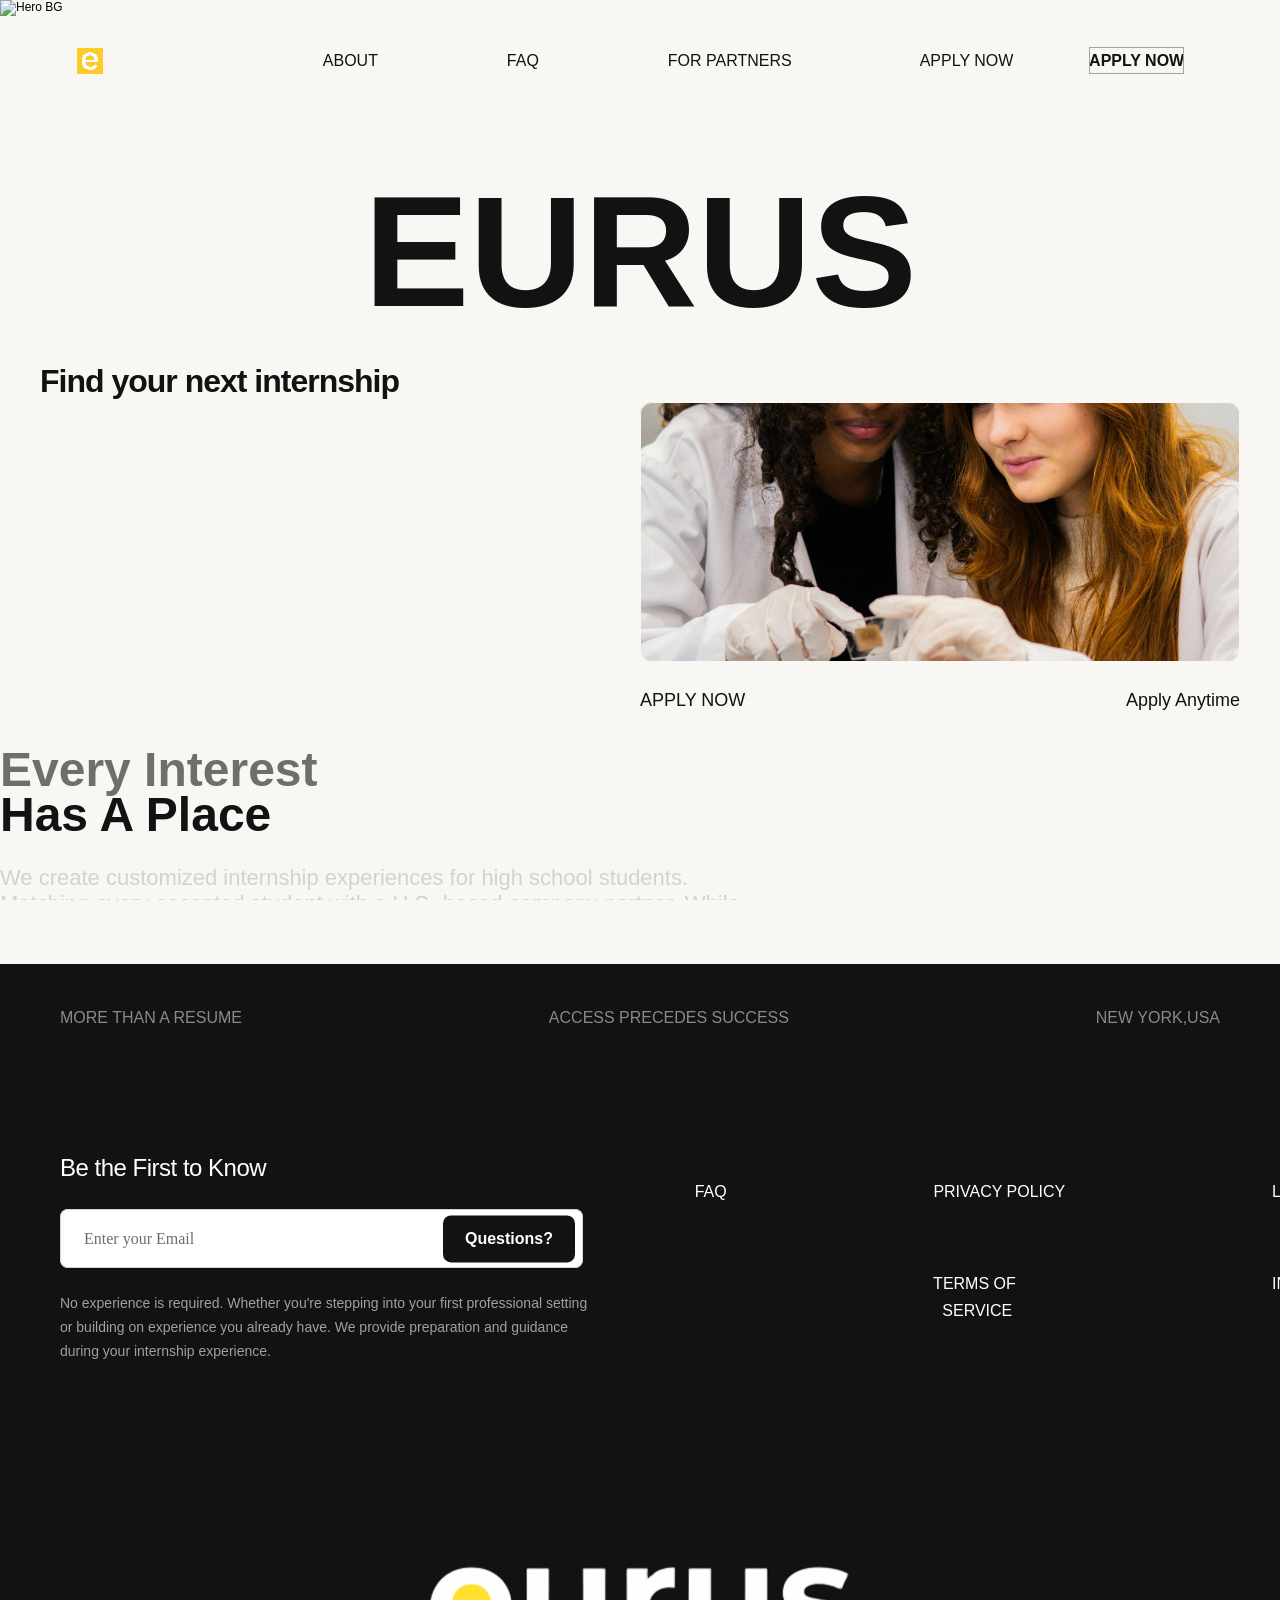
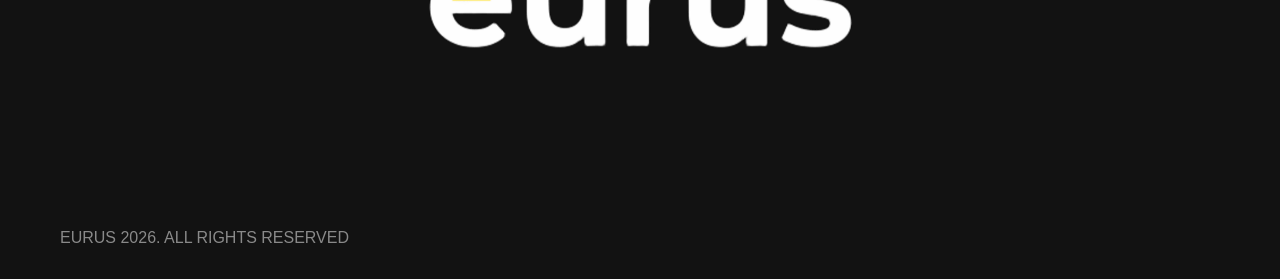
==== commit 0a02ff3d: "okay.." ====
--- a/index.html
+++ b/index.html
@@ -10903,16 +10903,27 @@
     });
 
     const internshipCarouselImages = [
-      'faustina-okeke-04Heap-T7A4-unsplash.jpg',
-      'happy-face-emoji-NaU5noacfH0-unsplash.jpg',
-      'jake-oates-3Q99-tS-Yho-unsplash.jpg',
-      'leiada-krozjhen-rsYdpvrAXrA-unsplash.jpg',
-      'marc-kleen-fJjtt4kHews-unsplash.jpg',
-      'mushvig-niftaliyev-yOE_OmF4-bM-unsplash.jpg',
-      'shane-ryan-herilalaina-2WB7sanku_M-unsplash.jpg',
-      'thisisengineering-ZH_58Z1blrI-unsplash.jpg',
-      'timur-shakerzianov-KihAyij5edU-unsplash.jpg',
-      'tory-hoffman-wm9EUBkYEMQ-unsplash.jpg'
+      'aiTechstudents.jpg',
+      'art student.jpg',
+      'avaition student.jpg',
+      'consulting student.jpg',
+      'criminal justice student.jpg',
+      'culinary student.jpg',
+      'cybersecuirt students.jpg',
+      'engineering students.jpg',
+      'fashion student.jpg',
+      'fashion2 student.jpg',
+      'finance student.jpg',
+      'journalism student.jpg',
+      'marketing Student.jpg',
+      'muisc student.jpg',
+      'nonprofitSocialImpactstudent.jpg',
+      'sports media student.jpg',
+      'sports student.jpg',
+      'startup intern.jpg',
+      'student.jpg',
+      'tech student.jpg',
+      'vc student.jpg'
     ];
     const internshipTrack = document.querySelector('[data-eurus-image-track]');
     const internshipCarousel = document.querySelector('[data-eurus-image-carousel]');
@@ -10928,7 +10939,7 @@
         const card = document.createElement('div');
         card.dataset.eurusImageCard = String(index + 1);
         const image = document.createElement('img');
-        image.src = `./slideShowPics/iMADEaSITE/${imageName}`;
+        image.src = `./TracksPhotos/${imageName}`;
         image.alt = 'EURUS internship experience';
         image.loading = index < 3 ? 'eager' : 'lazy';
         card.append(image);
@@ -11015,4 +11026,4 @@
     </div>
   </template></grammarly-desktop-integration>
 
-</html>
+</html>
